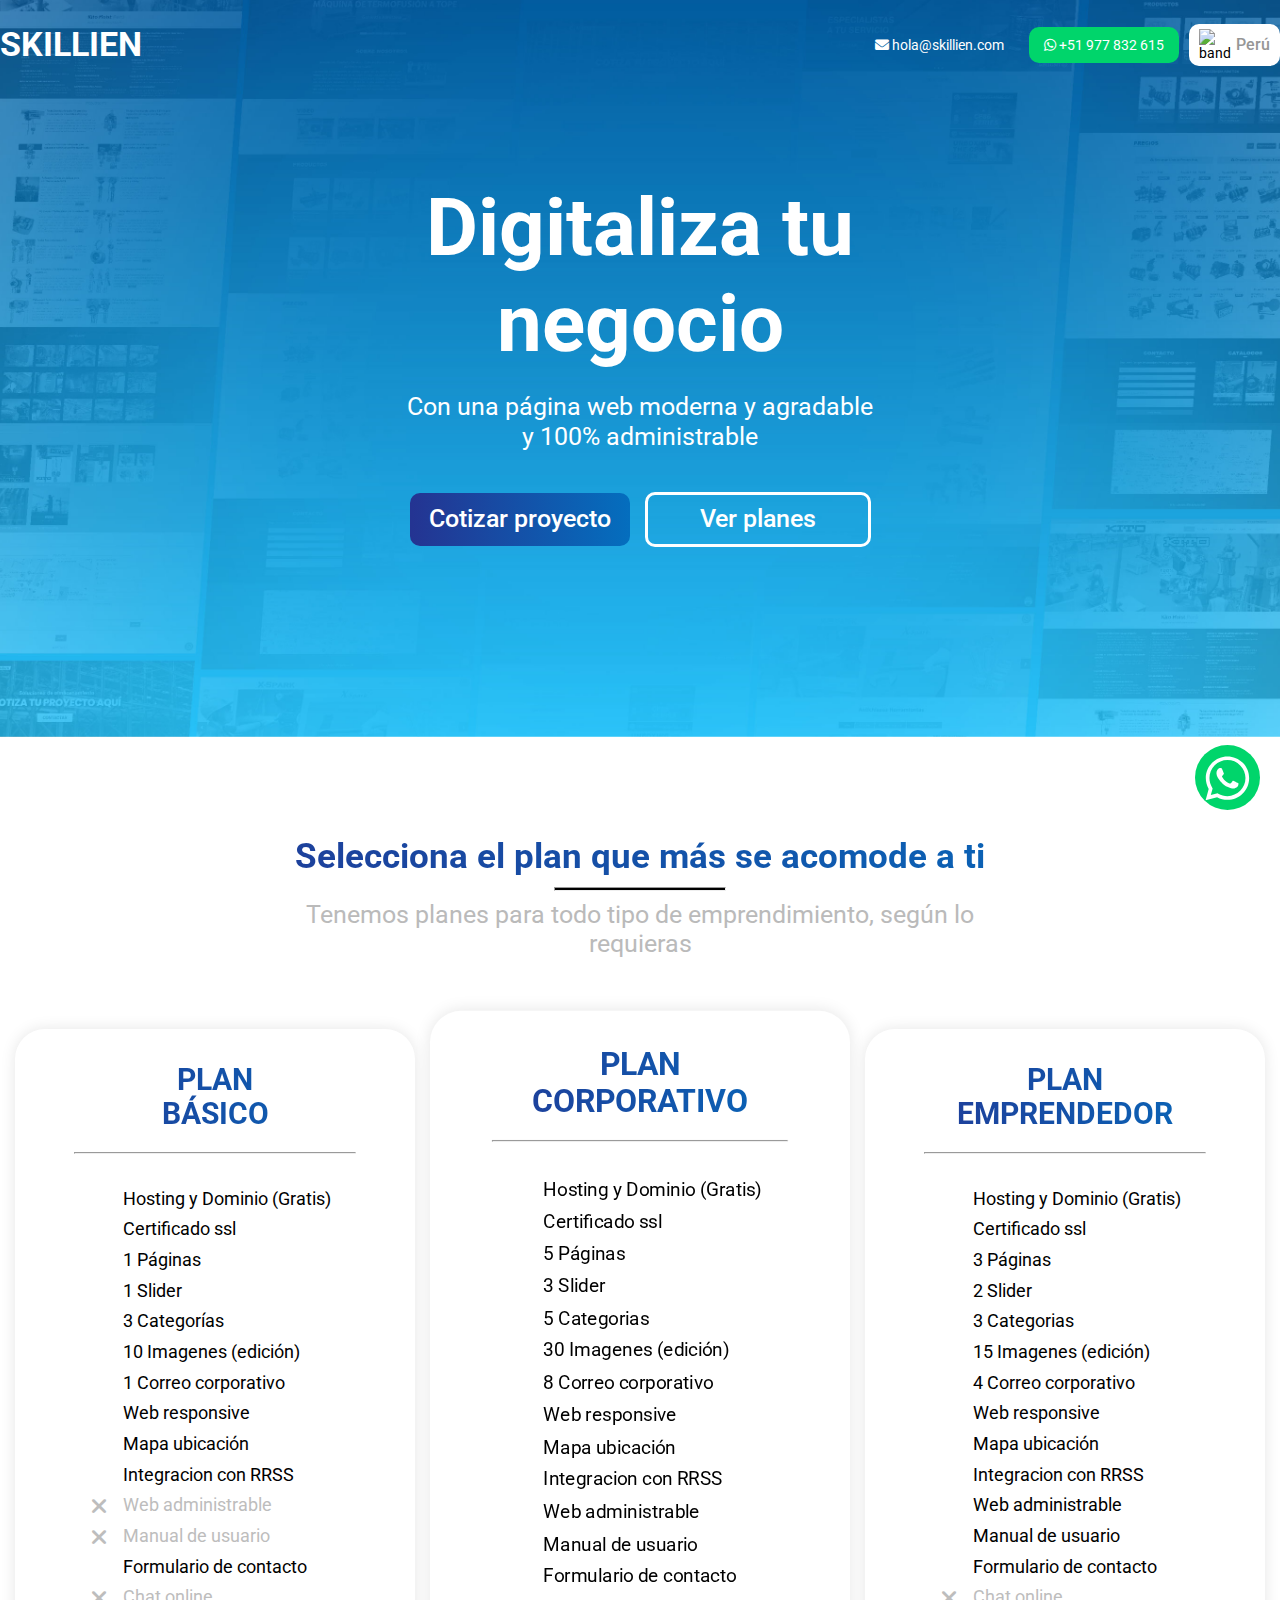
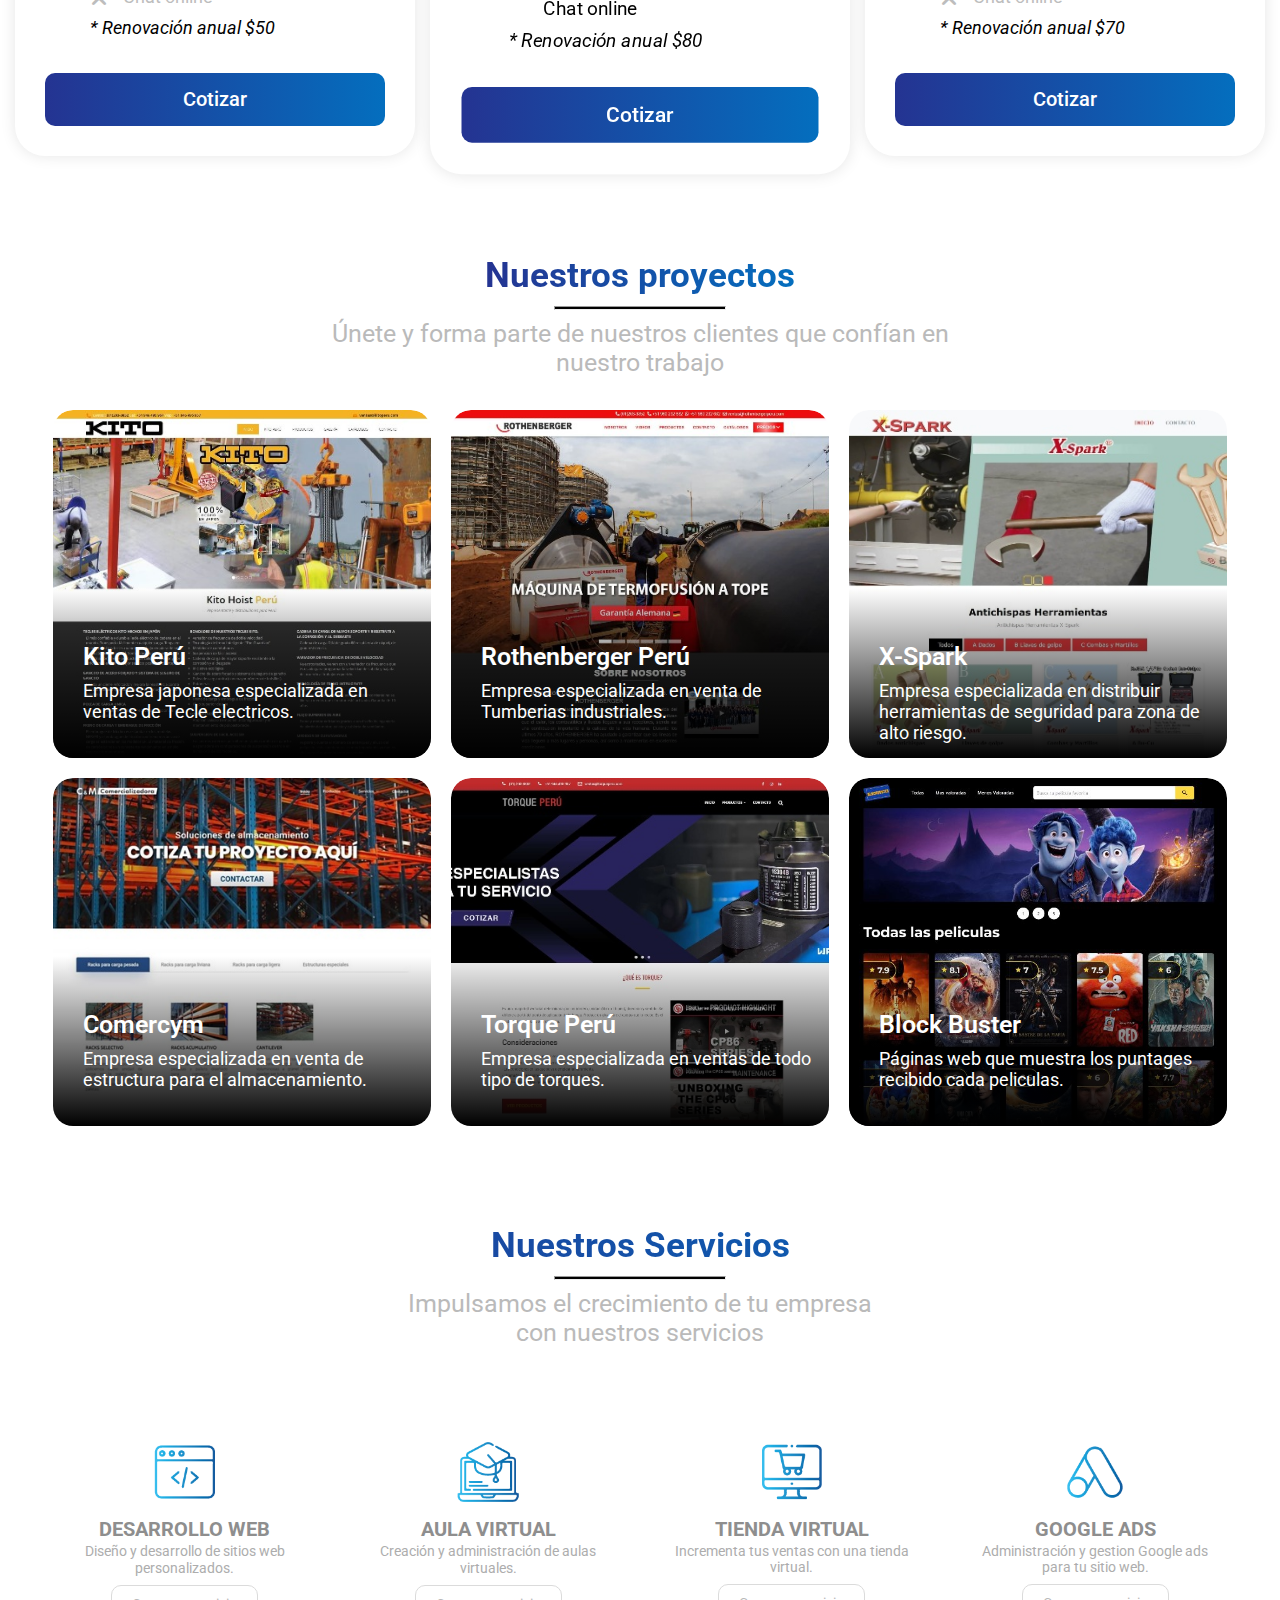
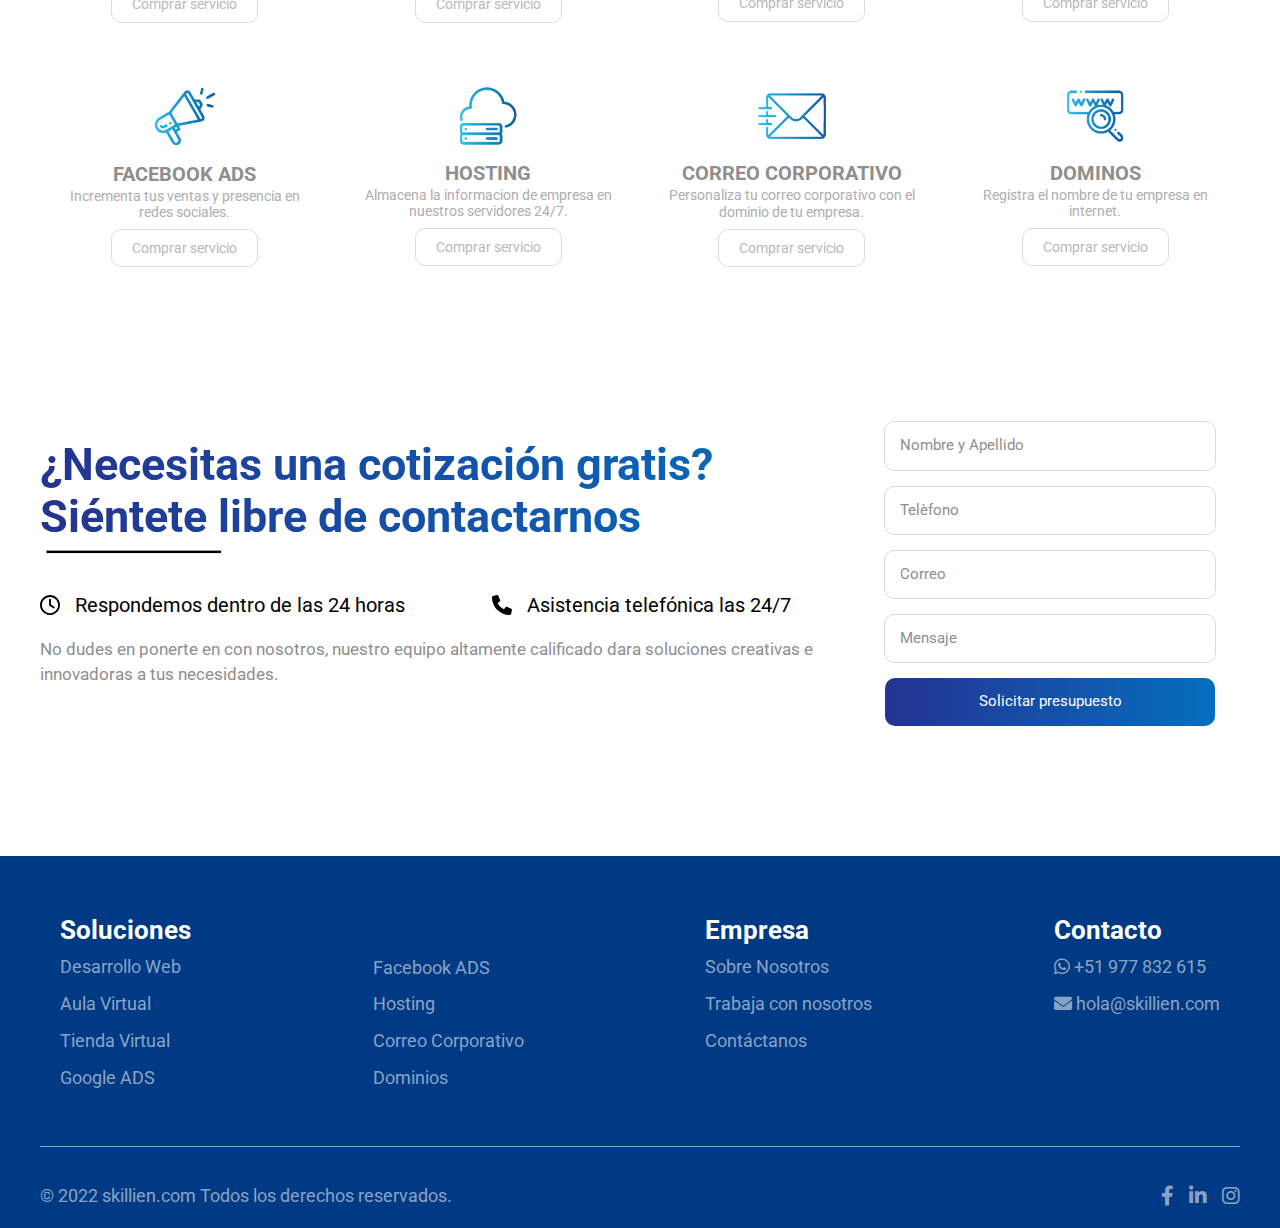
==== index.html @ 5b3ea462 "update-november" ====
<!DOCTYPE html>
<html lang="es">
  <head>
    <meta charset="UTF-8" />
    <meta http-equiv="X-UA-Compatible" content="IE=edge" />
    <meta name="viewport" content="width=device-width, initial-scale=1.0" />
    <title>Skillien Agencia Digital</title>
    <!-- Seo -->
    <meta
      name="description"
      content="Empresa de desarrollo de software a la vanguardia de las últimas tecnologías, especialistas en sitios web, aplicaciones web, diseño, soporte y mantenimiento web."
    />
    <meta name="ROBOTS" content="ALL" />

    <meta name="author" content="Skillien, Antony Ureta, Bryan Vera" />
    <meta
      name="keywords"
      content="Páginass web, sitio web, web, coding, programacion web, website, aplicación web lima, agencia de programación, Páginass web profesionales, Páginas web wordpress, diseño web wordpress"
    />
    <!-- google-site-verification -->
    <meta
      name="google-site-verification"
      content="PJc80O99VQXhH0MBfmF6YdLE1ezqSypo6RJXXUtgEUs"
    />
    <!-- Google Tag Manager -->
    <script>
      (function (w, d, s, l, i) {
        w[l] = w[l] || [];
        w[l].push({
          "gtm.start": new Date().getTime(),
          event: "gtm.js",
        });
        var f = d.getElementsByTagName(s)[0],
          j = d.createElement(s),
          dl = l != "dataLayer" ? "&l=" + l : "";
        j.async = true;
        j.src = "https://www.googletagmanager.com/gtm.js?id=" + i + dl;
        f.parentNode.insertBefore(j, f);
      })(window, document, "script", "dataLayer", "GTM-MSF2D5K");
    </script>
    <!-- End Google Tag Manager -->
    <link rel="stylesheet" href="css/reset.css" />
    <link rel="preconnect" href="https://fonts.googleapis.com" />
    <link rel="preconnect" href="https://fonts.gstatic.com" crossorigin />
    <link
      href="https://fonts.googleapis.com/css2?family=Quicksand:wght@300;500;700&family=Roboto:wght@400;500;700;900&display=swap"
      rel="stylesheet"
    />
    <link rel="stylesheet" href="css/index.css" />
    <link rel="stylesheet" href="css/responsive.css" />
    <link rel="stylesheet" href="css/whatsapp.css" />
    <link rel="stylesheet" href="css/barra.css" />
    <!-- <link rel="stylesheet" href="css/splide.min.css" /> -->
    <link
      rel="stylesheet"
      href="https://cdnjs.cloudflare.com/ajax/libs/font-awesome/6.0.0/css/all.min.css"
      integrity="sha512-9usAa10IRO0HhonpyAIVpjrylPvoDwiPUiKdWk5t3PyolY1cOd4DSE0Ga+ri4AuTroPR5aQvXU9xC6qOPnzFeg=="
      crossorigin="anonymous"
      referrerpolicy="no-referrer"
    />
    <link
      rel="shortcut icon"
      href="./img/icons/favicon_sk.png"
      type="image/x-icon"
    />
  </head>
  <body>
    <!-- Google Tag Manager (noscript) -->
    <noscript
      ><iframe
        src="https://www.googletagmanager.com/ns.html?id=GTM-MSF2D5K"
        height="0"
        width="0"
        style="display: none; visibility: hidden"
      ></iframe
    ></noscript>
    <!-- End Google Tag Manager (noscript) -->
    <!-- btn-whatsapp -->
    <a
      href="https://api.whatsapp.com/send?phone=51977832615&text=Hola%2C%20vengo%20de%20la%20skillien.com%2C%20me%20gustar%C3%ADa%20tener%20mayor%20informaci%C3%B3n%20sobre..."
      class="whatsapp"
      target="_blank"
    >
      <svg
        height="35pt"
        viewBox="-23 -21 682 682.66669"
        width="35pt"
        fill="#fff"
        xmlns="http://www.w3.org/2000/svg"
      >
        <path
          d="m544.386719 93.007812c-59.875-59.945312-139.503907-92.9726558-224.335938-93.007812-174.804687 0-317.070312 142.261719-317.140625 317.113281-.023437 55.894531 14.578125 110.457031 42.332032 158.550781l-44.992188 164.335938 168.121094-44.101562c46.324218 25.269531 98.476562 38.585937 151.550781 38.601562h.132813c174.785156 0 317.066406-142.273438 317.132812-317.132812.035156-84.742188-32.921875-164.417969-92.800781-224.359376zm-224.335938 487.933594h-.109375c-47.296875-.019531-93.683594-12.730468-134.160156-36.742187l-9.621094-5.714844-99.765625 26.171875 26.628907-97.269531-6.269532-9.972657c-26.386718-41.96875-40.320312-90.476562-40.296875-140.28125.054688-145.332031 118.304688-263.570312 263.699219-263.570312 70.40625.023438 136.589844 27.476562 186.355469 77.300781s77.15625 116.050781 77.132812 186.484375c-.0625 145.34375-118.304687 263.59375-263.59375 263.59375zm144.585938-197.417968c-7.921875-3.96875-46.882813-23.132813-54.148438-25.78125-7.257812-2.644532-12.546875-3.960938-17.824219 3.96875-5.285156 7.929687-20.46875 25.78125-25.09375 31.066406-4.625 5.289062-9.242187 5.953125-17.167968 1.984375-7.925782-3.964844-33.457032-12.335938-63.726563-39.332031-23.554687-21.011719-39.457031-46.960938-44.082031-54.890626-4.617188-7.9375-.039062-11.8125 3.476562-16.171874 8.578126-10.652344 17.167969-21.820313 19.808594-27.105469 2.644532-5.289063 1.320313-9.917969-.664062-13.882813-1.976563-3.964844-17.824219-42.96875-24.425782-58.839844-6.4375-15.445312-12.964843-13.359374-17.832031-13.601562-4.617187-.230469-9.902343-.277344-15.1875-.277344-5.28125 0-13.867187 1.980469-21.132812 9.917969-7.261719 7.933594-27.730469 27.101563-27.730469 66.105469s28.394531 76.683594 32.355469 81.972656c3.960937 5.289062 55.878906 85.328125 135.367187 119.648438 18.90625 8.171874 33.664063 13.042968 45.175782 16.695312 18.984374 6.03125 36.253906 5.179688 49.910156 3.140625 15.226562-2.277344 46.878906-19.171875 53.488281-37.679687 6.601563-18.511719 6.601563-34.375 4.617187-37.683594-1.976562-3.304688-7.261718-5.285156-15.183593-9.253906zm0 0"
          fill-rule="evenodd"
        />
      </svg>
    </a>
    <div class="notificacion none slide-right">
      <i class="fa-solid fa-circle-check"></i>
      <div class="notificacion-text">
        <h3>Mensaje enviado!</h3>
        <p>Gracias por contactarnos.</p>
      </div>
    </div>
    <!-- 		
		<button class="comentario">
			<svg
				width="38"
				height="38"
				viewBox="0 0 38 38"
				fill="none"
				xmlns="http://www.w3.org/2000/svg"
			>
				<path
					d="M35.9999 18.0556C36.0064 20.5487 35.424 23.008 34.2999 25.2334C32.9672 27.9 30.9184 30.1429 28.3829 31.7109C25.8475 33.2788 22.9255 34.11 19.9444 34.1111C17.4513 34.1176 14.992 33.5351 12.7666 32.4111L2 36L5.58888 25.2334C4.46487 23.008 3.88239 20.5487 3.88889 18.0556C3.89004 15.0745 4.72115 12.1525 6.28913 9.61708C7.85711 7.08163 10.1 5.03279 12.7666 3.70005C14.992 2.57603 17.4513 1.99355 19.9444 2.00005H20.8889C24.826 2.21726 28.5446 3.87904 31.3328 6.66722C34.121 9.4554 35.7827 13.174 35.9999 17.1111V18.0556Z"
					stroke="white"
					stroke-width="3"
					stroke-linecap="round"
					stroke-linejoin="round"
				/>
			</svg>
		</button> -->
    <!-- <div class="barra-lateral">
			<svg width="41" height="31" viewBox="0 0 41 31" fill="none" xmlns="http://www.w3.org/2000/svg">
				<rect width="41" height="5.49" rx="2.745" fill="white"/>
				<rect y="12.7545" width="41" height="5.49" rx="2.745" fill="white"/>
				<rect y="25.509" width="41" height="5.49" rx="2.745" fill="white"/>
				</svg>				
		</div> -->
    <main>
      <div class="container-probando">
        <img
          src="./img/skillien_slide.jpg"
          class="logo_skillien"
          alt="slider de skillien"
        />
        <header>
          <div class="container-header">
            <a href="index.html">
              <h1 class="title-header" style="font-weight: bold">SKILLIEN</h1>
            </a>
            <div class="container-url">
              <ul class="container-url-links">
                <li class="link_mail">
                  <a href="mailto:Hola@skillien.com"
                    ><i class="fa-solid fa-envelope"></i> hola@skillien.com</a
                  >
                </li>
                <li class="container-btn-whatapp">
                  <a
                    class="btn-whatsapp"
                    href="https://api.whatsapp.com/send?phone=51977832615&text=Hola%2C%20vengo%20de%20la%20skillien.com%2C%20me%20gustar%C3%ADa%20tener%20mayor%20informaci%C3%B3n%20sobre..."
                    ><i class="fa-brands fa-whatsapp"></i> +51 977 832 615</a
                  >
                </li>
                <li class="container-bandera">
                  <img
                    src="https://flagcdn.com/pe.svg"
                    width="32px"
                    alt="bandera"
                  />
                  <p>Perú</p>
                </li>
              </ul>
            </div>
          </div>
          <!-- <div class="container-promo">
						<div class="container-promo__container">
							<p>Adquiere tu sitio web desde</p>
							<span class="precio-promo">S/499</span>
							<div class="container-promo__container-descuento">
								<p>Antes</p>
								<p class="precio-tachado">S/750</p>
							</div>
						</div>
						<div class="container-promo__container-cronometro">
							<span id="basicUsage">00:00:00</span>
						</div>
						<div class="container-promo__container-btn">
							<p>solo por tiempo limitado</p>
							<a
								target="_blank"
								href="https://api.whatsapp.com/send?phone=51977832615&amp;text=Hola, me gustaria la oferta especial de skillien"
								>Comprar</a
							>
						</div>
					</div> -->
        </header>
        <section class="banner">
          <article class="texto-banner">
            <h3>Digitaliza tu negocio</h3>
            <span
              >Con una página web moderna y agradable <br />y 100%
              administrable</span
            >
            <div class="group-btn-banner">
              <a class="btn-contactanos btn-banner-second" href="#form"
                >Cotizar proyecto
              </a>
              <a class="btn-contactanos btn-banner-first" href="#price"
                >Ver planes</a
              >
            </div>
          </article>
        </section>
      </div>
      <section class="section-expertos" id="price">
        <h2 class="text-expertos">
          Selecciona el plan que más se acomode a ti
        </h2>
        <hr class="text-expert-hr" />
        <p class="text-expert-p">
          Tenemos planes para todo tipo de emprendimiento, según lo
          <br />requieras
        </p>
        <div class="container-cards">
          <div class="card-precio">
            <div class="card-precio__container">
              <h3 class="card-precio__container-title">Plan <br> Básico</h3>
              <!-- <div class="card-precio__container-money">
								<p>
									499 <span>S/</span>
									<span class="card-precio__container-igv">+ IGV</span>
								</p>
							</div>
							<p class="card-precio__container-money-price-after">
								Precio normal <del>S/. 700</del>
							</p> -->
              <hr />
            </div>
            <div class="card-precio__container-list">
              <div class="card-precio__container-list__item card-first-margin">
                <img src="./img/check.svg" alt="" />
                <p>Hosting y Dominio (Gratis)</p>
              </div>
              <div class="card-precio__container-list__item">
                <img src="./img/check.svg" alt="" />
                <p>Certificado ssl</p>
              </div>
              <div class="card-precio__container-list__item">
                <img src="./img/check.svg" alt="" />
                <p>1 Páginas</p>
              </div>
              <div class="card-precio__container-list__item">
                <img src="./img/check.svg" alt="" />
                <p>1 Slider</p>
              </div>
              <div class="card-precio__container-list__item">
                <img src="./img/check.svg" alt="" />
                <p>3 Categorías</p>
              </div>
              <div class="card-precio__container-list__item">
                <img src="./img/check.svg" alt="" />
                <p>10 Imagenes (edición)</p>
              </div>
              <div class="card-precio__container-list__item">
                <img src="./img/check.svg" alt="" />
                <p>1 Correo corporativo</p>
              </div>
              <div class="card-precio__container-list__item">
                <img src="./img/check.svg" alt="" />
                <p>Web responsive</p>
              </div>
              <div class="card-precio__container-list__item">
                <img src="./img/check.svg" alt="" />
                <p>Mapa ubicación</p>
              </div>
              <div class="card-precio__container-list__item">
                <img src="./img/check.svg" alt="" />
                <p>Integracion con RRSS</p>
              </div>
              <div class="card-precio__container-list__item">
                <i class="fa-solid fa-xmark fa-lg close-x"></i>
                <p class="x-p">Web administrable</p>
              </div>
              <div class="card-precio__container-list__item">
                <i class="fa-solid fa-xmark fa-lg close-x"></i>
                <p class="x-p">Manual de usuario</p>
              </div>
              <div class="card-precio__container-list__item">
                <img src="./img/check.svg" alt="" />
                <p>Formulario de contacto</p>
              </div>
              <div class="card-precio__container-list__item">
                <i class="fa-solid fa-xmark fa-lg close-x"></i>
                <p class="x-p">Chat online</p>
              </div>
              <span class="card-precio__container-list__item"
                ><i>* Renovación anual $50</i></span
              >
              <a
                href="https://api.whatsapp.com/send?phone=51977832615&text=Hola,%20vengo%20de%20skillien.%20Me%20gustar%C3%ADa%20tener%20mas%20informaci%C3%B3n%20del%20Plan%20Basico."
                target="_blank"
                class="btn-comprar-card"
                >Cotizar</a
              >
            </div>
          </div>
          <div class="card-precio card-precio-medio">
            <div class="card-precio__container">
              <h3 class="card-precio__container-title">Plan <br> Corporativo</h3>
              <!-- <div class="card-precio__container-money">
								<p>
									1000 <span>S/</span>
									<span class="card-precio__container-igv-corp">+ IGV</span>
								</p>
							</div>
							<p class="card-precio__container-money-price-after">
								Precio normal <del>S/. 1500</del>
							</p> -->
              <hr />
            </div>
            <div class="card-precio__container-list">
              <div class="card-precio__container-list__item card-first-margin">
                <img src="./img/check.svg" alt="" />
                <p>Hosting y Dominio (Gratis)</p>
              </div>
              <div class="card-precio__container-list__item">
                <img src="./img/check.svg" alt="" />
                <p>Certificado ssl</p>
              </div>
              <div class="card-precio__container-list__item">
                <img src="./img/check.svg" alt="" />
                <p>5 Páginas</p>
              </div>
              <div class="card-precio__container-list__item">
                <img src="./img/check.svg" alt="" />
                <p>3 Slider</p>
              </div>
              <div class="card-precio__container-list__item">
                <img src="./img/check.svg" alt="" />
                <p>5 Categorias</p>
              </div>
              <div class="card-precio__container-list__item">
                <img src="./img/check.svg" alt="" />
                <p>30 Imagenes (edición)</p>
              </div>
              <div class="card-precio__container-list__item">
                <img src="./img/check.svg" alt="" />
                <p>8 Correo corporativo</p>
              </div>
              <div class="card-precio__container-list__item">
                <img src="./img/check.svg" alt="" />
                <p>Web responsive</p>
              </div>
              <div class="card-precio__container-list__item">
                <img src="./img/check.svg" alt="" />
                <p>Mapa ubicación</p>
              </div>
              <div class="card-precio__container-list__item">
                <img src="./img/check.svg" alt="" />
                <p>Integracion con RRSS</p>
              </div>
              <div class="card-precio__container-list__item">
                <img src="./img/check.svg" alt="" />
                <p>Web administrable</p>
              </div>
              <div class="card-precio__container-list__item">
                <img src="./img/check.svg" alt="" />
                <p>Manual de usuario</p>
              </div>
              <div class="card-precio__container-list__item">
                <img src="./img/check.svg" alt="" />
                <p>Formulario de contacto</p>
              </div>
              <div class="card-precio__container-list__item">
                <img src="./img/check.svg" alt="" />
                <p>Chat online</p>
              </div>
              <span class="card-precio__container-list__item"
                ><i>* Renovación anual $80</i></span
              >
              <a
                href="https://api.whatsapp.com/send?phone=51977832615&text=Hola,%20vengo%20de%20skillien.%20Me%20gustar%C3%ADa%20tener%20mas%20informaci%C3%B3n%20del%20Plan%20Corporativo."
                target="_blank"
                class="btn-comprar-card"
                >Cotizar</a
              >
            </div>
          </div>
          <div class="card-precio">
            <div class="card-precio__container">
              <h3 class="card-precio__container-title">Plan <br> Emprendedor</h3>
              <!-- <div class="card-precio__container-money">
								<p>
									799 <span>S/</span>
									<span class="card-precio__container-igv">+ IGV</span>
								</p>
							</div>
							<p class="card-precio__container-money-price-after">
								Precio normal <del>S/. 1200</del>
							</p> -->
              <hr />
            </div>
            <div class="card-precio__container-list">
              <div class="card-precio__container-list__item card-first-margin">
                <img src="./img/check.svg" alt="" />
                <p>Hosting y Dominio (Gratis)</p>
              </div>
              <div class="card-precio__container-list__item">
                <img src="./img/check.svg" alt="icon de check" />
                <p>Certificado ssl</p>
              </div>
              <div class="card-precio__container-list__item">
                <img src="./img/check.svg" alt="icon de check" />
                <p>3 Páginas</p>
              </div>
              <div class="card-precio__container-list__item">
                <img src="./img/check.svg" alt="icon de check" />
                <p>2 Slider</p>
              </div>
              <div class="card-precio__container-list__item">
                <img src="./img/check.svg" alt="icon de check" />
                <p>3 Categorias</p>
              </div>
              <div class="card-precio__container-list__item">
                <img src="./img/check.svg" alt="icon de check" />
                <p>15 Imagenes (edición)</p>
              </div>
              <div class="card-precio__container-list__item">
                <img src="./img/check.svg" alt="icon de check" />
                <p>4 Correo corporativo</p>
              </div>
              <div class="card-precio__container-list__item">
                <img src="./img/check.svg" alt="icon de check" />
                <p>Web responsive</p>
              </div>
              <div class="card-precio__container-list__item">
                <img src="./img/check.svg" alt="icon de check" />
                <p>Mapa ubicación</p>
              </div>
              <div class="card-precio__container-list__item">
                <img src="./img/check.svg" alt="icon de check" />
                <p>Integracion con RRSS</p>
              </div>
              <div class="card-precio__container-list__item">
                <img src="./img/check.svg" alt="icon de check" />
                <p>Web administrable</p>
              </div>
              <div class="card-precio__container-list__item">
                <img src="./img/check.svg" alt="icon de check" />
                <p>Manual de usuario</p>
              </div>
              <div class="card-precio__container-list__item">
                <img src="./img/check.svg" alt="icon de check" />
                <p>Formulario de contacto</p>
              </div>
              <div class="card-precio__container-list__item">
                <i class="fa-solid fa-xmark fa-lg close-x"></i>
                <p class="x-p">Chat online</p>
              </div>
              <span class="card-precio__container-list__item"
                ><i>* Renovación anual $70</i></span
              >
              <a
                href="https://api.whatsapp.com/send?phone=51977832615&text=Hola,%20vengo%20de%20skillien.%20Me%20gustar%C3%ADa%20tener%20mas%20informaci%C3%B3n%20del%20Plan%20Emprendedor."
                target="_blank"
                class="btn-comprar-card"
                >Cotizar</a
              >
            </div>
          </div>
        </div>
      </section>
      <section class="section-portafolio">
        <h2 class="text-expertos">Nuestros proyectos</h2>
        <hr class="text-expert-hr" />
        <p class="text-expert-p">
          Únete y forma parte de nuestros clientes que confían en<br />
          nuestro trabajo
        </p>
        <div class="container-portafolio-img">
          <a
            href="https://kitoperu.com/"
            target="_blank"
            class="portafolio-img"
          >
            <div class="portfolio-gradient"></div>
            <img
              class="img-portafolio"
              loading="lazy"
              src="./img/KITOPERU.jpg"
              alt=""
            />
            <article class="article-portafolio">
              <h3>Kito Perú</h3>
              <p>
                Empresa japonesa especializada en ventas de Tecle electricos.
              </p>
            </article>
          </a>
          <a
            href="https://rothenbergerperu.com/"
            target="_blank"
            class="portafolio-img"
          >
            <div class="portfolio-gradient"></div>
            <img
              class="img-portafolio"
              loading="lazy"
              src="./img/ROTHENBERGERPERU.jpg"
              alt=""
            />
            <article class="article-portafolio">
              <h3>Rothenberger Perú</h3>
              <p>Empresa especializada en venta de Tumberias industriales.</p>
            </article>
          </a>
          <a
            href="https://antichispaherramientas.com/"
            target="_blank"
            class="portafolio-img"
          >
            <div class="portfolio-gradient"></div>
            <img
              class="img-portafolio"
              loading="lazy"
              src="./img/X-SPARK.jpg"
              alt=""
            />
            <article class="article-portafolio">
              <h3>X-Spark</h3>
              <p>
                Empresa especializada en distribuir herramientas de seguridad
                para zona de alto riesgo.
              </p>
            </article>
          </a>
          <a
            href="https://comercym.com/"
            target="_blank"
            class="portafolio-img"
          >
            <div class="portfolio-gradient"></div>
            <img
              class="img-portafolio"
              loading="lazy"
              src="./img/COMERCYM.jpg"
              alt=""
            />
            <article class="article-portafolio">
              <h3>Comercym</h3>
              <p>
                Empresa especializada en venta de estructura para el
                almacenamiento.
              </p>
            </article>
          </a>
          <a
            href="https://torqueperu.com/"
            target="_blank"
            class="portafolio-img"
          >
            <div class="portfolio-gradient"></div>
            <img
              class="img-portafolio"
              loading="lazy"
              src="./img/TORQUEPERU.jpg"
              alt=""
            />
            <article class="article-portafolio">
              <h3>Torque Perú</h3>
              <p>Empresa especializada en ventas de todo tipo de torques.</p>
            </article>
          </a>
          <a
            href="https://blockbuster-two.vercel.app/"
            target="_blank"
            class="portafolio-img"
          >
            <div class="portfolio-gradient"></div>
            <img
              class="img-portafolio"
              loading="lazy"
              src="./img/blockbuster.jpg"
              alt=""
            />
            <article class="article-portafolio">
              <h3>Block Buster</h3>
              <p>
                Páginas web que muestra los puntages recibido cada peliculas.
              </p>
            </article>
          </a>
        </div>
      </section>
      <!-- Seccion Teams -->
      <!-- <section class="section-teams">
				<article>
					<h3 class="text-expertos">Nuestros Equipo</h3>
					<hr class="text-expert-hr" />
					<p class="text-expert-p">
						Profesionales calificados con una amplia experiencia <br />
						listos a para brindar la mejor solución a tu empresa
					</p>
				</article>
				<div class="container-portafolio-img">
					<div class="container-card-teams">
						<img
							class="container-card-teams__img"
							src="./img/antony.jpg"
							alt="foto de antony"
						/>
						<div class="container-card-teams__gruop">
							<h4 class="card-title">Antony ureta</h4>
							<p class="card-text">Frontend developer</p>
							<div class="container-group-link">
								<a
									target="_blank"
									class="card-link"
									href="https://www.linkedin.com/in/antony-ureta/"
								>
									<img src="./img/icons/linkdin.svg" alt="link de linkedin" />
								</a>
								<a
									target="_blank"
									class="card-link"
									href="https://github.com/AntonyUre"
								>
									<img src="./img/icons/github.svg" alt="link de github" />
								</a>
							</div>
						</div>
					</div>
					<div class="container-card-teams">
						<img
							class="container-card-teams__img grey"
							src="./img/bryan.png"
							alt="foto de bryan vera"
						/>
						<div class="container-card-teams__gruop">
							<h4 class="card-title">Bryan Vera</h4>
							<p class="card-text">Full stack developer</p>
							<div class="container-group-link">
								<a
									target="_blank"
									class="card-link"
									href="https://www.linkedin.com/in/bryanvera/"
								>
									<img src="./img/icons/linkdin.svg" alt="link de linkedin" />
								</a>
								<a
									target="_blank"
									class="card-link"
									href="https://github.com/sefhirothxd"
								>
									<img src="./img/icons/github.svg" alt="link de github" />
								</a>
							</div>
						</div>
					</div>
					<div class="container-card-teams">
						<img
							class="container-card-teams__img"
							src="./img/steff.jpg"
							alt="foto de steff"
						/>
						<div class="container-card-teams__gruop">
							<h4 class="card-title">Estefanya Inga</h4>
							<p class="card-text">Community Manager</p>
							<div class="container-group-link">
								<a
									target="_blank"
									class="card-link"
									href="https://www.linkedin.com/in/estefanya-inga-mori-55686413a/"
								>
									<img src="./img/icons/linkdin.svg" alt="link de linkedin" />
								</a>
								<a
									target="_blank"
									class="card-link"
									href="https://www.instagram.com/estefanyainga/"
								>
									<img src="./img/instagram.svg" alt="link de github" />
								</a>
							</div>
						</div>
					</div>
					<div class="container-card-teams">
						<img
							class="container-card-teams__img"
							src="./img/raul.jpg"
							alt="foto de raul gonzales"
						/>
						<div class="container-card-teams__gruop">
							<h4 class="card-title">Raul Gonzales</h4>
							<p class="card-text">UX/UI Designer</p>
							<div class="container-group-link">
								<a
									target="_blank"
									class="card-link"
									href="https://www.instagram.com/_cesargonzales_/"
								>
									<img src="./img/instagram.svg" alt="link de github" />
								</a>
							</div>
						</div>
					</div>
				</div>
			</section> -->
      <!-- fin de seccion Teams -->
      <!-- Seccion servicios -->
      <section class="section-servicios">
        <div class="section-servicos__container">
          <h2 class="text-expertos">Nuestros Servicios</h2>
          <hr class="text-expert-hr" />
          <p class="text-expert-p">
            Impulsamos el crecimiento de tu empresa <br />
            con nuestros servicios
          </p>
          <div class="section-servicos__container__items">
            <div class="servicios-items">
              <img src="/img/icons/dev.png" alt="" />
              <h3 class="servicios-items__title">Desarrollo web</h3>
              <p class="servicios-items__text">
                Diseño y desarrollo de sitios web personalizados.
              </p>
              <a
                href="https://api.whatsapp.com/send?phone=51977832615&text=Hola%2C%20vengo%20de%20la%20skillien.com%2C%20me%20gustar%C3%ADa%20comprar%20el%20servicio%20de%20*DESARROLLO*%20*WEB*"
                target="_blank"
                >Comprar servicio</a
              >
            </div>
            <div class="servicios-items">
              <img src="/img/icons/aulavir.png" alt="" />
              <h3 class="servicios-items__title">Aula virtual</h3>
              <p class="servicios-items__text">
                Creación y administración de aulas virtuales.
              </p>
              <a
                href="https://api.whatsapp.com/send?phone=51977832615&text=Hola%2C%20vengo%20de%20la%20skillien.com%2C%20me%20gustar%C3%ADa%20comprar%20el%20servicio%20de%20*AULAS*%20*VIRTUALES*"
                >Comprar servicio</a
              >
            </div>
            <div class="servicios-items">
              <img src="/img/icons/ecommerce.png" alt="" />
              <h3 class="servicios-items__title">Tienda virtual</h3>
              <p class="servicios-items__text">
                Incrementa tus ventas con una tienda virtual.
              </p>
              <a
                href="https://api.whatsapp.com/send?phone=51977832615&text=Hola%2C%20vengo%20de%20la%20skillien.com%2C%20me%20gustar%C3%ADa%20comprar%20el%20servicio%20de%20*TIENDAS*%20*VIRTUALES*"
                >Comprar servicio</a
              >
            </div>
            <div class="servicios-items">
              <img src="/img/icons//adsgoogle.png" alt="" />
              <h3 class="servicios-items__title">Google ads</h3>
              <p class="servicios-items__text">
                Administración y gestion Google ads para tu sitio web.
              </p>
              <a
                href="https://api.whatsapp.com/send?phone=51977832615&text=Hola%2C%20vengo%20de%20la%20skillien.com%2C%20me%20gustar%C3%ADa%20comprar%20el%20servicio%20de%20*GOOGLE*%20*ADS*"
                >Comprar servicio</a
              >
            </div>
            <div class="servicios-items">
              <img src="/img/icons/fbads.png" alt="" />
              <h3 class="servicios-items__title">Facebook ads</h3>
              <p class="servicios-items__text">
                Incrementa tus ventas y presencia en redes sociales.
              </p>
              <a
                href="https://api.whatsapp.com/send?phone=51977832615&text=Hola%2C%20vengo%20de%20la%20skillien.com%2C%20me%20gustar%C3%ADa%20comprar%20el%20servicio%20de%20*FACEBOOK*%20*ADS*"
                >Comprar servicio</a
              >
            </div>
            <div class="servicios-items">
              <img src="/img/icons/hosting.png" alt="" />
              <h3 class="servicios-items__title">hosting</h3>
              <p class="servicios-items__text">
                Almacena la informacion de empresa en nuestros servidores 24/7.
              </p>
              <a
                href="https://api.whatsapp.com/send?phone=51977832615&text=Hola%2C%20vengo%20de%20la%20skillien.com%2C%20me%20gustar%C3%ADa%20comprar%20el%20servicio%20de%20*HOSTING*"
                >Comprar servicio</a
              >
            </div>
            <div class="servicios-items">
              <img src="/img/icons/mail.png" alt="" />
              <h3 class="servicios-items__title">Correo corporativo</h3>
              <p class="servicios-items__text">
                Personaliza tu correo corporativo con el dominio de tu empresa.
              </p>
              <a
                href="https://api.whatsapp.com/send?phone=51977832615&text=Hola%2C%20vengo%20de%20la%20skillien.com%2C%20me%20gustar%C3%ADa%20comprar%20el%20servicio%20de%20*CORREO*%20*CORPORATIVO*"
                >Comprar servicio</a
              >
            </div>
            <div class="servicios-items">
              <img src="/img/icons/dominios.png" alt="" />
              <h3 class="servicios-items__title">Dominos</h3>
              <p class="servicios-items__text">
                Registra el nombre de tu empresa en internet.
              </p>
              <a
                href="https://api.whatsapp.com/send?phone=51977832615&text=Hola%2C%20vengo%20de%20la%20skillien.com%2C%20me%20gustar%C3%ADa%20comprar%20el%20servicio%20de%20*DOMINIOS*"
                >Comprar servicio</a
              >
            </div>
          </div>
        </div>
      </section>
      <!-- Seccion contactanos -->
      <section class="section-contacto">
        <div class="section-contacto__container-texto">
          <!-- <span class="section-contacto__span-text">Solicita presupuesto</span> -->
          <h3 class="section-contacto__title">
            ¿Necesitas una cotización gratis?<br />Siéntete libre de
            contactarnos
          </h3>
          <hr class="section-contacto__hr" />
          <div class="container-contactanos_text">
            <div class="container-contactanos_text-subtitle">
              <figure class="">
                <img
                  class="section-contacto__svg"
                  src="./img/icon-clock.svg"
                  alt="icon phone"
                />
                <p>Respondemos dentro de las 24 horas</p>
              </figure>
              <figure class="">
                <img
                  class="section-contacto__svg"
                  src="./img/phone.svg"
                  alt="icon phone"
                />
                <p>Asistencia telefónica las 24/7</p>
              </figure>
            </div>
            <p class="container-contactanos_text-p">
              No dudes en ponerte en con nosotros, nuestro equipo altamente
              calificado dara soluciones creativas e innovadoras a tus
              necesidades.
            </p>
            <!-- <div class="container-contactanos_telefono">
              <img
                class="section-contacto__svg section-contacto__svg-color"
                src="./img/phone-2.svg"
                alt=""
              />
              <div class="container-contactanos__telefono-texto">
                <h4>Llamar para consultar cualquier duda</h4>
                <a href="tel:+51977832615">+51 977832615</a>
              </div>
            </div> -->
          </div>
        </div>
        <div id="form" class="container-formulario">
          <form class="formulario">
            <!-- <h2 class="form-title">Contáctanos</h2> -->
            <input
              class="form-input"
              type="text"
              placeholder="Nombre y Apellido"
              id="nombres"
              name="nombres"
            />
            <input
              class="form-input"
              type="text"
              placeholder="Telèfono"
              id="telefono"
              name="telefono"
            />
            <input
              class="form-input"
              type="text"
              placeholder="Correo"
              id="correo"
              name="correo"
            />
            <input
              class="form-input"
              type="text"
              placeholder="Mensaje"
              id="mensaje"
              name="mensaje"
            />
            <button class="btn-form" type="submit">
              Solicitar presupuesto
            </button>
            <a href="./thanks.html" style="opacity: 0"></a>
          </form>
        </div>
      </section>
      <!-- fin de seccion contactanos -->
    </main>
    <footer class="footer">
      <div class="container-footer">
        <div class="container-footer__colum">
          <h3>Soluciones</h3>
          <ul>
            <li>Desarrollo Web</li>
            <li>Aula Virtual</li>
            <li>Tienda Virtual</li>
            <li>Google ADS</li>
          </ul>
        </div>
        <div class="container-footer__colum">
          <ul class="container-footer__colum-2">
            <li>Facebook ADS</li>
            <li>Hosting</li>
            <li>Correo Corporativo</li>
            <li>Dominios</li>
          </ul>
        </div>
        <div class="container-footer__colum">
          <h3>Empresa</h3>
          <ul>
            <li>Sobre Nosotros</li>
            <li>Trabaja con nosotros</li>
            <li>Contáctanos</li>
          </ul>
        </div>
        <div class="container-footer__colum">
          <h3>Contacto</h3>
          <ul>
            <li>
              <a href="tel:+51977832615"
                ><i class="fa-brands fa-whatsapp"></i> +51 977 832 615</a
              >
            </li>
            <li>
              <a href="mailto:Hola@skillien.com"
                ><i class="fa-solid fa-envelope"></i> hola@skillien.com</a
              >
            </li>
          </ul>
        </div>
      </div>
      <hr
        style="
          height: 1px;
          width: 100%;
          background-color: rgba(255, 255, 255, 0.55);
          border: none;
          max-width: 1200px;
        "
      />
      <div class="container-footer-second">
        <div class="container-footer-social">
          <div class="container-heart">
            <p>
              © 2022 <a href="www.skillien.com">skillien.com </a> Todos los
              derechos reservados.
            </p>
          </div>
          <div>
            <div>
              <a
                href="https://www.facebook.com/Skillien-163951272413413"
                target="_blank"
              >
                <i class="fa-brands fa-facebook-f"></i>
              </a>
              <a href="https://www.linkedin.com/company/skillien/">
                <i class="fab fa-linkedin-in"></i>
              </a>
              <a href="https://www.instagram.com/skillien.pe/" target="_blank">
                <i class="fa-brands fa-instagram"></i>
              </a>
            </div>
          </div>
        </div>
      </div>
    </footer>
    <script type="module" src="js/api.js"></script>
    <script type="module" src="js/cotizador.js"></script>
    <script type="module" src="js/index.js"></script>
    <!-- <script type="module" src="js/timer.js"></script> -->
  </body>
</html>
---- css/index.css ----
* {
  box-sizing: content-box;
  text-decoration: none;
}

html {
  font-size: 62.5%;
}

body {
  background: #fff;
  font-family: 'Roboto', sans-serif;
  font-size: 14px;
  font-weight: normal;
  width: 100%;
  /* max-width: 1440px; */
  margin: 0 auto;
  position: relative;
}

.container-header {
  display: flex;
  justify-content: space-between;
  align-items: center;
  height: 80px;
  width: 100%;
  max-width: 1440px;
  margin: 0 auto;
  padding: 20px 0 10px;
  box-sizing: border-box;
  /* background: darkgray; */
}

.container-promo {
  display: flex;
  justify-content: center;
  align-items: center;
  background: linear-gradient(90deg, rgba(118, 248, 39, 0.95) 0%, rgba(255, 230, 0, 0.95) 99.51%);
  width: 100%;
  height: 43px;
  color: black;
  font-size: 18px;
  font-weight: 500;
  font-family: 'Roboto', sans-serif;
}

.container-promo__container {
  display: flex;
  align-items: center;
  justify-content: space-between;
  margin-right: 1.6rem;

}

.container-promo__container-descuento {
  display: flex;
  flex-direction: column;
  align-items: center;
}

.container-promo__container-descuento .precio-tachado {
  text-decoration-line: line-through;
}

.container-promo__container>p {
  /* margin: 0 auto; */
  margin-right: 2.3rem;
}

.container-promo__container span {
  margin-right: 1rem;
  font-weight: 900;
  font-size: 2.8rem;
}

.container-promo__container-cronometro {
  margin-right: 1.6rem;
  background: white;
  padding: 0.4rem 1rem;
  font-size: 2.4rem;
  font-weight: 500;
}

#basicUsage {
  display: flex;
  justify-content: center;
  align-items: center;
}

.dias-principal {
  display: none
}

.container-promo__container-btn {
  display: flex;
  align-items: center;
}

.container-promo__container-btn>a {
  background: linear-gradient(90.29deg, #243492 0.95%, #046ebe 99.49%);
  color: #fff;
  padding: .5rem 1.5rem;
  font-size: 2.2rem;
  font-weight: 500;
  border-radius: 1rem;
  text-align: center;
  text-transform: uppercase;
}


.container-promo__container-btn p {
  margin-right: 1.3rem;
}

.notificacion {
  position: fixed;
  justify-content: space-between;
  align-items: center;
  top: 10px;
  right: 0px;
  background: #00d56b;
  border-radius: 10px;
  height: 50px;
  width: 200px;
  color: white;
  z-index: 999;
  padding-right: 10px;
}

.slide-right {
  animation: slide-right 0.4s linear both
}

@keyframes slide-right {
  0% {
    transform: translateX(0)
  }

  100% {
    transform: translateX(-20px)
  }
}

.none {
  display: none;
}

.flex {
  display: flex;
}

.fixed {
  position: fixed;
  top: 0;
  left: 0;
  z-index: 999;
}

.notificacion>i {
  margin: 0 auto;
  padding: 10px 10px;
}

.notificacion-text {
  padding: 10px 0px;
}

.title-header {
  font-size: 34px;
  font-weight: 600;
  color: #fff;
}

.img-logo {
  height: 100px;
  width: 100px;
}

/* .container-url {
  padding-right: 10px;
} */
.container-url ul {
  display: flex;
  justify-content: space-between;
  align-items: center;
  width: 100%;
  padding-left: 0;
  gap: 10px;
}

.container-url-links li a {
  text-decoration-line: none;
  color: #fff;
  padding: 10px 15px;
  border-radius: 10px;
  transition: 0.5s;
}

.container-url-links li a:hover {
  color: #adadad;
  transition: 0.5s;
}

.container-url-links li .btn-whatsapp {
  text-decoration-line: none;
  color: #fff;
  background: #00d56b;
  padding: 10px 15px;
  border-radius: 10px;
  transition: 0.5s;
}

.container-url-links li .btn-whatsapp:hover {
  color: #fff;
  background: #03b65c;
  transition: 0.5s;
}

.container-probando {
  position: relative;
}

.logo_skillien {
  position: absolute;
  width: 100%;
  height: 100%;
  top: 0;
  right: 0;
  object-fit: cover;
  z-index: -1;
}

.container-canvas {
  position: relative;
  background: black;
}

.container-bandera {
  display: flex;
  justify-content: center;
  align-items: center;
  column-gap: 5px;
  background: #fff;
  border-radius: 10px;
  padding: 5px 10px;
}

.container-bandera>p {
  color: #969696;
  font-size: 16px;
  font-weight: 500;
}

#c {
  position: absolute;
  right: 0;
  bottom: 0;
  /* object-fit: contain; */
  width: 100%;
  height: 100%;
  z-index: -1;
  overflow: hidden;
}

.banner {
  display: flex;
  width: 100%;
  justify-content: space-around;
  padding-bottom: 100px;
  padding-top: 100px;
  max-width: 1440px;
  margin: auto;
}

.texto-banner {
  width: 100%;
  display: flex;
  flex-direction: column;
  align-items: center;
  justify-content: center;
  padding-bottom: 50px;
  color: #fff;
}

.texto-banner h3 {
  width: 50%;
  font-size: 80px;
  font-weight: bold;
  line-height: 1.2;
  margin-bottom: 2rem;
  text-align: center;
}

/* .texto-banner-text__verde{
   background-color: #B5D104;
   position: relative;
   display: inline-block;
   padding-right: 1.2rem;
  }
  
  .texto-banner-text__verde::before{
    content: "";
    width: 1.5rem;
    height:100%;
    background-color: #B5D104;
    display: inline-block;
    position: absolute;
    top: 0px;
    left: -15px;
  } */

/* .texto-banner-text__verde::after {
    content: "";
    border-left: 3px solid white;
    background: #B5D104;
    right: 0px;
    height: 100%;
    position: absolute;
    animation: typing 2s infinite  alternate steps(8), blink .5s infinite;
    } */
/* @keyFrames typing {
  from { width: 0%;}
  to{
    width:114%;
  }
  } */
/* @keyFrames typing {
  0% { width: 0%;}
  100%{
    width:114%;
  }
  }
  
  @keyFrames blink {
   50% { border-color: transparent}
  } */

/* .texto-banner-text__verde::before{
  content: "";
  width: 2rem;
  background-color: #B5D104;
  display: inline-block;
} */
.texto-banner span {
  font-size: 25px;
  font-weight: 400;
  line-height: 1.2;
  width: 87%;
  text-align: center;
  /* margin-bottom: 15px; */
}

.group-btn-banner {
  display: flex;
  flex-flow: row wrap;
  padding: 40px 0;
}

.container-formulario {
  /* background: #003a84; */
  border-radius: 10px;
}

.x-icon {
  position: absolute;
  top: 30px;
  right: 6%;
  cursor: pointer;
}

.formulario {
  display: flex;
  flex-direction: column;
  align-items: center;
  width: 300px;
  padding: 30px 40px;
  max-width: 730px;
  background-color: transparent;
  border-radius: 10px;
}

.form-title {
  text-align: center;
  font-size: 3rem;
  margin-bottom: 30px;
  margin-top: 20px;
  color: #bababa;
  font-weight: bold;
  letter-spacing: 1px;
}

.formulario .form-input {
  padding: 15px;
  /* background: #eef9ff; */
  /* border: none; */
  border: 1px solid #dad9d9;
  /* border-bottom: 1px solid #8e8e8e; */
  margin-bottom: 15px;
  font-size: 1.5rem;
  outline: none;
  width: 100%;
  border-radius: 10px;
}

.form-term {
  display: flex;
  width: 100%;
  justify-content: space-between;
  flex-wrap: nowrap;
  align-items: center;
  gap: 10px;
  margin-bottom: 30px;
  color: #fff;
}

/* .form-term input[type="checkbox"] {
  transform: scale(1.5);
  border: none;
  margin-right: 10px;
  margin-left: 10px;
} */

input::placeholder {
  /* Chrome, Firefox, Opera, Safari 10.1+ */
  color: #8e8e8e;
  opacity: 1;
  /* Firefox */
}

.btn-form {
  background: linear-gradient(90.29deg, #243492 0.95%, #046ebe 99.49%);
  color: #fff;
  border: none;
  width: 90%;
  border-radius: 10px;
  padding: 15px 30px;
  font-size: 1.5rem;
  cursor: pointer;
  outline: none;
}

.form-number {
  display: flex;
  justify-content: center;
  gap: 10px;
  align-items: center;
  width: 100%;
  padding-top: 30px;
  padding-bottom: 25px;
  background: #81aed1;
  font-size: 18px;
  color: #fff;
}

.form-number span {
  padding-bottom: 5px;
}

.img-what {
  width: 20px;
  display: block;
}

/* 

css de por que expertos

*/

.section-expertos {
  background-color: #fff;
  padding: 100px 0 0px 0;
}

.text-expertos {
  font-family: "Roboto", sans-serif;
  color: #003a84;
  text-align: center;
  /* margin-bottom: 7rem; */
  font-weight: bold;
  font-size: 35px;
  background: linear-gradient(90.29deg, #243492 0.95%, #046ebe 99.49%);
  -webkit-background-clip: text;
  -webkit-text-fill-color: transparent;
  background-clip: text;
  /* text-fill-color: transparent; */
}

.text-expert-hr {
  background-color: #000;
  height: 0.2rem;
  width: 17rem;
  margin: 1rem auto;
}

.text-expert-p {
  font-family: "Roboto", sans-serif;
  text-align: center;
  margin-bottom: 7rem;
  font-weight: 400;
  font-size: 2.5rem;
  color: #bababa;
}

.container-cards {
  display: flex;
  justify-content: center;
  align-items: center;
  width: 100%;
  column-gap: 25px;
}

.card-precio {
  background: #fff;
  color: #000;
  padding-top: 3.4rem;
  border-radius: 39px;
  overflow: hidden;
  /* margin: 0 auto; */
  width: 100%;
  max-width: 40rem;
  transition: 0.5s;
  box-shadow: 0px 0px 15px rgba(0, 0, 0, 0.1);
  border-radius: 30px;
  /* border: 1px solid #BABABA; */
}

.container-card-precio__container-list {
  display: flex;
  justify-content: space-between;
  flex-direction: column;
  height: 61rem;
  background: #003a84;
}

.card-basic {
  min-height: 76rem;
}

.card-precio:nth-child(odd):hover {
  transform: scale(1.04);
  transition: 0.5s;
}

.card-precio:nth-child(even):hover {
  transform: scale(1.1);
  transition: 0.5s;
}

.card-precio-medio {
  /* height:70rem; */
  /* height: 100%; */
  position: relative;
  transform: scale(1.05);
}

.estrella {
  position: absolute;
  top: -0.1rem;
  right: 3rem;
  background: #f9f9f9;
  border-radius: 0 0 30px 30px;
}

.estrella>img {
  width: 4rem;
  display: block;
  margin-top: 3rem;
}

.card-precio-medio .card-precio__container-list {
  height: 80%;
}

.card-precio__container-title {
  font-size: 3rem;
  font-weight: 700;
  text-transform: uppercase;
  text-align: center;
  background: linear-gradient(90.29deg, #243492 0.95%, #046ebe 99.49%);
  -webkit-background-clip: text;
  -webkit-text-fill-color: transparent;
  background-clip: text;
}

.card-precio__container hr {
  width: 70%;
  color: #b9b9b9;
  margin: 2rem auto;
}

.card-precio__container-money {
  font-size: 5rem;
  font-weight: 700;
  display: flex;
  justify-content: center;
  /* position: relative; */
  margin-top: 2rem;
  /* margin-bottom: 2rem; */
}

.card-precio__container-money-price-after {
  margin-bottom: 2rem;
  margin-top: 1rem;
  text-decoration: line-through;
}

.card-precio__container-money p {
  position: relative;
}

.card-precio__container-money p>span {
  font-size: 2.5rem;
  padding-bottom: 15px;
  position: absolute;
  left: -3rem;
  top: -1rem;
  /* font-weight: 700; */
}

.card-precio__container-money .card-precio__container-igv {
  position: absolute;
  font-weight: 400;
  font-size: 2rem;
  top: 3rem;
  right: -17rem;
}

.card-precio__container-money .card-precio__container-igv-corp {
  position: absolute;
  font-weight: 400;
  font-size: 2rem;
  top: 3rem;
  right: -20rem;
}

.card-precio__container {
  text-align: center;
}

.card-precio__container-list {
  background: #fff;
  width: 100%;
  display: flex;
  flex-flow: column wrap;
  align-items: flex-start;
  margin: 0 auto;
  row-gap: 1rem;
  border-radius: 0 0 39px 39px;
}

.card-precio__container-list__item {
  display: flex;
  align-items: center;
  font-size: 1.8rem;
  font-weight: 400;
  column-gap: 1.5rem;
  margin-top: 0.9rem;
  width: 100%;
  max-width: 250px;
  margin: 0 auto;
}

.close-x {
  color: #bdbdbd;
  margin-left: 2px;
  margin-right: 2px;
}

.x-p {
  color: #bdbdbd;
}

.card-first-margin {
  margin-top: 1.5rem;
}

.btn-comprar-card {
  background: linear-gradient(90.29deg, #243492 0.95%, #046ebe 99.49%);
  color: #fff;
  /* margin-left: 15px; */
  padding: 1.5rem 40px;
  margin: 0 auto;
  margin-top: 2.4rem;
  margin-bottom: 3rem;
  width: 80%;
  max-width: 260px;
  /* min-width: 16em; */
  font-size: 2rem;
  font-weight: 500;
  border-radius: 1rem;
  text-align: center;
}

.btn-comprar-card:hover {
  background: #639bc6;
  transition: 1s;
}

/* .card-precio-medio .card-precio__container-list .btn-comprar-card{
	margin-bottom: 0rem;
} */

/* 
contactanos section

*/

.section-contactanos {
  width: 100%;
  overflow: hidden;
}

.probando {
  width: 100%;
  width: 150em;
  background-color: lightblue;
  /* transform: translateX(240px); */
  overflow: auto;
  margin: 0 auto;
}

.containeer-slider {
  width: 100%;
  height: 100%;
}

.container-contactanos {
  display: flex;
  justify-content: center;
  align-items: center;
  width: 100%;
  max-width: 1500px;
  margin: 0 auto;
  border-radius: 30px;
  padding: 100px 0;
  background: #81aed1;
  color: #fff;
  column-gap: 20px;
}

.container-contactanos img {
  /* margin-right: 15px; */
  width: 100%;
  min-width: 150px;
  max-width: 350px;
  border-radius: 20px;
}

.container-text-contactanos {
  color: #fff;
  width: 527px;
  min-width: 250px;
}

.container-text-contactanos p {
  font-size: 16px;
  line-height: 1.3;
}

.container-text-contactanos h2 {
  font-size: 22px;
  font-weight: 500;
  margin-bottom: 29px;
}

.group-btn-banner {
  display: flex;
  /* justify-content: space-between;
  flex-wrap: wrap; */
  gap: 15px;
  text-align: center;
  margin: auto;
}

.group-btn-banner .btn-contactanos {
  border-radius: 10px;
  color: #fff;
  cursor: pointer;
  outline: none;

  margin: auto;
}

.btn-banner-second {
  font-size: 2.5rem;
  font-weight: 500;
  padding: 12px 0;
  width: 220px;

  border: none;
  background: linear-gradient(90.29deg, #243492 0.95%, #046ebe 99.49%);
  transition: 0.5s;
}

.btn-banner-second:hover {
  transform: scale(1.1);
}

.btn-banner-first {
  font-size: 2.5rem;
  font-weight: 500;
  padding: 10px 0;
  width: 220px;
  margin: auto;
  border: 3px solid white;
  transition: 0.5s;
}

.btn-banner-first:hover {
  transform: scale(1.1);
}

/* Portfolio section */
.section-portafolio {
  display: flex;
  justify-content: center;
  align-items: center;
  flex-direction: column;
  width: 100%;
  padding: 100px 0;
}

.section-portafolio h2 {
  /* font-size: 15px; */
  font-weight: normal;
  /* margin-bottom: 30px; */
  color: #003a84;
  font-weight: bold;
  font-size: 35px;
}

.section-portafolio .text-expert-p {
  margin-bottom: 3.2rem;
}

.container-portafolio-img {
  display: flex;
  justify-content: center;
  align-items: center;
  flex-wrap: wrap;
  width: 100%;
  max-width: 1440px;
  box-sizing: border-box;
  gap: 20px;
}

.portafolio-img {
  position: relative;
  /* background: #639bc6; */
  max-width: 378px;
  height: 348px;
  width: 100%;
  border-radius: 20px;
  transition: 0.5s;
  overflow: hidden;
}

.portafolio-img:hover {
  transform: scale(1.03);
  transition: 0.5s;
}

.portafolio-img img:hover {
  width: 100%;
  display: block;
  filter: brightness(50%);
  object-fit: cover;
  height: 100%;
}

.portfolio-gradient {
  background: linear-gradient(to bottom, rgba(0, 0, 0, 0), #000000);
  width: 100%;
  height: 170px;
  position: absolute;
  z-index: 2;
  bottom: 0;
}

.article-portafolio {
  position: absolute;
  top: 67%;
  left: 30px;
  z-index: 2;
  /* opacity: 0; */
}

/* .portafolio-img:hover .article-portafolio{
  opacity: 1;
} */

.article-portafolio h3 {
  color: #fff;
  font-size: 25px;
  font-weight: 600;
  margin-bottom: 10px;
}

.article-portafolio p {
  color: #fff;
  font-size: 18px;
  font-weight: 400;
  width: 100%;
  max-width: 330px;
}

.img-portafolio {
  max-width: 378px;
  height: 348px;
  width: 100%;
  object-position: top;
  object-fit: cover;
  border-radius: 20px;
  transition: 0.5s ease;
}

.img-portafolio:hover {
  /* transform: scale(1.2); */
  vertical-align: top;
}

/*Teams */

.section-teams {
  display: flex;
  justify-content: center;
  align-items: center;
  flex-direction: column;
  width: 100%;
}

.container-card-teams {
  background: #f4f9ff;
  box-shadow: 0px 0px 15px rgba(0, 0, 0, 0.1);
  border-radius: 30px;
  overflow: hidden;
  height: auto;
  max-width: 300px;
  position: relative;
}

.card-title {
  font-weight: 700;
  font-size: 24px;
  line-height: 28px;
  text-align: center;
  text-transform: uppercase;
  margin-top: 5px;
  background: linear-gradient(90.29deg, #243492 0.95%, #046ebe 99.49%);
  -webkit-background-clip: text;
  -webkit-text-fill-color: transparent;
  background-clip: text;
  text-fill-color: transparent;
}

.container-card-teams__img {
  width: 300px;
  height: 300px;
  object-fit: cover;
  display: block;
}

.grey {
  -webkit-filter: grayscale(1);
  /* Webkit */
  filter: gray;
  /* IE6-9 */
  filter: grayscale(1);
  /* W3C */
}

.container-card-teams__gruop {
  /* position: absolute;  */
  /* bottom: 0; */
  background: #f4f9ff;
  width: 100%;
}

.card-text {
  font-weight: 400;
  font-size: 25px;
  line-height: 29px;
  text-align: center;
  margin-bottom: 22px;
}

.container-group-link {
  display: flex;
  justify-content: center;
  align-items: center;
  column-gap: 1.2rem;
  margin-bottom: 1.8rem;
}

.card-link {
  display: flex;
  justify-content: center;
  align-items: center;
  width: 48px;
  height: 48px;
  background: #d5d5d5;
  border-radius: 40px;
}

.card-link img {
  width: 22px;
}

/*end*/

/* Start Servicios */
.section-servicos__container {
  width: 100%;
  max-width: 1200px;
  margin: auto;
}

.section-servicos__container__items {
  /* padding-top: 30px; */
  display: -ms-grid;
  display: grid;
  -ms-grid-columns: (minmax(250px, 1fr)) [auto-fit];
  grid-template-columns: repeat(auto-fit, minmax(250px, 1fr));
  grid-gap: 1em;
  -webkit-transition: 0.3s;
  transition: 0.3s;
}

.servicios-items {
  background: red;
  padding: 20px;
  -webkit-box-sizing: border-box;
  box-sizing: border-box;
  max-width: 500px;
  height: 230px;
  background-color: #ffffff;
  border-radius: 20px;
  -webkit-transition: 0.5s;
  transition: 0.5s;
  position: relative;
  text-align: center;
}

.servicios-items img {
  width: 70px;
  pointer-events: none;
  user-select: none;
}

.servicios-items:hover {
  transform: scale(1.03);
  box-shadow: 0px 0px 15px rgba(0, 0, 0, 0.1);
}

.servicios-items a {
  color: rgb(185, 185, 185);
  /* background: rgb(219, 219, 219); */
  padding: 10px 20px;
  box-sizing: border-box;
  /* width: 100%; */
  border-radius: 10px;
  /* opacity: 0.8; */
  transition: 0.5s;
  border: 1px solid rgb(219, 219, 219);
}

.servicios-items:hover a {
  /* opacity: 1; */
  transition: 0.5s;
  color: rgb(255, 255, 255);
  border: none;
  background: rgb(6, 65, 153);
}

.servicios-items__title {
  font-weight: 700;
  font-size: 20px;
  line-height: 28px;
  color: #8e8e8e;
  text-transform: uppercase;
  margin-top: 5px;
}

.servicios-items__text {
  color: #adadad;
  margin-bottom: 20px;
}

/* End servicios */
/* contacto */

.section-contacto {
  display: flex;
  justify-content: center;
  align-items: center;
  width: 100%;
  padding: 100px 0;
  max-width: 1200px;
  margin: 0 auto;
  box-sizing: border-box;
  flex: 1;
  height: auto;
}

.section-contacto__container-texto {
  margin-right: 30px;
}

.section-contacto__span-text {
  color: #003a84;
  text-transform: uppercase;
  font-weight: 700;
}

.section-contacto__title {
  background: linear-gradient(90.29deg, #243492 0.95%, #046ebe 99.49%);
  -webkit-background-clip: text;
  -webkit-text-fill-color: transparent;
  /* color: #000; */
  font-size: 4.5rem;
  font-weight: 700;
}

.section-contacto__hr {
  background-color: #000;
  height: 0.2rem;
  width: 22%;
  margin-right: 77%;
  margin-bottom: 40px;
}

.container-contactanos_text-subtitle {
  display: flex;
  justify-content: space-between;
  width: 95%;
  flex-wrap: wrap;
  row-gap: 20px;
}

.container-contactanos_text-p {
  font-size: 1.7rem;
  line-height: 1.5;
  color: #8e8e8e;
  margin: 2rem 0;
}

.container-contactanos_text-subtitle p {
  font-size: 2rem;
}

.container-contactanos_text-subtitle figure {
  display: flex;
  justify-content: space-between;
  align-items: center;
}

.container-contactanos__telefono-texto {
  font-size: 2rem;
  display: flex;
  flex-direction: column;
  row-gap: 10px;
}

.container-contactanos__telefono-texto a {
  color: #003a84;
  font-weight: 700;
}

.section-contacto__svg {
  width: 20px;
  margin-right: 15px;
}

.section-contacto__container-texto {
  display: flex;
  justify-content: flex-start;
  flex-direction: column;
  height: 100%;
}

.container-contactanos_telefono {
  display: flex;
  align-items: center;
}

.section-contacto__svg-color {
  background-color: #003a84;
  border: 15px solid #003a84;
}

/* Footer */

.footer {
  /* background: linear-gradient(90.29deg, #243492 0.95%, #046ebe 99.49%); */
  background: #003a84;
  display: flex;
  justify-content: center;
  align-items: flex-start;
  flex-flow: column wrap;
  padding: 60px 0 20px 0;
  margin: 0 auto;
}

.container-footer {
  display: flex;
  align-items: flex-start;
  justify-content: space-between;
  flex-wrap: wrap;
  margin: 0 auto;
  width: 100%;
  max-width: 1200px;
  padding: 0 20px;
  padding-bottom: 51px;
  color: #fff;
  box-sizing: border-box;
}

.container-footer__colum>ul {
  display: flex;
  justify-content: center;
  flex-direction: column;
  align-items: flex-start;
  flex-wrap: wrap;
  row-gap: 16px;
  margin-top: 12px;
}

.container-footer__colum-2 {
  padding-top: 30px;
}

.container-footer__colum>h3 {
  font-size: 26px;
  font-weight: 700;
}

.container-footer__colum>ul>li {
  font-size: 18px;
  font-weight: 400;
  color: rgba(255, 255, 255, 0.55);

}

.container-footer-second {
  width: 100%;
  margin-top: 30px;
}

.container-footer-social {
  max-width: 1200px;
  width: 100%;
  margin: 0 auto;
  display: flex;
  flex-wrap: wrap;
  row-gap: 10px;
  justify-content: space-between;
  align-items: center;
  color: rgba(255, 255, 255, 0.55);
}

.container-footer-social>div {
  display: flex;
  justify-content: space-between;
  align-items: center;
  font-size: 21px;
}
.container-footer-social .container-heart p {
  font-size: 18px;
}

.container-footer-social>div>div>a>i {
  font-size: 20px;
  margin-left: 10px;
}

.container-book i {
  font-size: 20px;
}

.container-book {
  display: flex;
  justify-content: flex-start;
  align-items: center;
}

.footer-contact {
  display: flex;
  flex-direction: column;
  color: #fff;
  width: 35%;
  padding-bottom: 50px;
}

.footer-contact h2 {
  margin-bottom: 26px;
}

.footer-ancla {
  display: flex;
  align-items: flex-start;
  flex-direction: column;
  column-gap: 20px;
  margin-bottom: 40px;
}

.footer-ancla-icon {
  display: flex;
  align-items: center;
  column-gap: 10px;
  margin-top: 10px;
}

.footer-icon-link {
  display: flex;
  /* justify-content: center; */
  align-items: center;
  width: 30%;
  /* max-width: 1500px; */
}

.footer-icon-link ul {
  display: flex;
  align-items: flex-end;
  justify-content: space-between;
  width: 100%;
  flex-flow: row wrap;
}

.footer-icon-link ul li {
  text-decoration-line: none;
  color: #fff;
}
---- css/responsive.css ----
/* 

repsosive  section expertos

*/

@media (max-width: 1200px) {
	/* .texto-banner h3 {
		font-size: 50px;
	} */

	.texto-banner span {
		font-size: 2rem;
		line-height: 1.5;
	}

	.container-contactanos {
		border-radius: 0px 0px 20px 20px;
	}

	.section-contactanos {
		column-gap: 50px;
	}

	.btn-comprar-card {
		width: 100%;
		max-width: 160px;
	}

	.estrella {
		right: 2rem;
	}

	.estrella>img {
		width: 3rem;
	}

	.container-cards::-webkit-scrollbar {
		width: 12px;
	}

	.container-cards::-webkit-scrollbar-track {
		-webkit-box-shadow: inset 0 0 6px rgba(0, 0, 0, 0.3);
		border-radius: 10px;
	}

	.container-cards::-webkit-scrollbar-thumb {
		border-radius: 10px;
		-webkit-box-shadow: inset 0 0 6px rgba(0, 0, 0, 0.5);
	}

	.splide2 .splide__arrows {
		position: absolute;
		left: -6% !important;
		bottom: -50% !important;
		justify-content: space-between !important;
		top: 70% !important;
	}

	.splide2 .splide__arrow--next {
		top: 90% !important;
	}

	.section-contacto {
		padding-left: 20px;
		padding-right: 20px;

	}

	.section-contacto__title {
		font-size: 3.5rem
	}

	.footer {
		padding: 50px 0 20px 0;
	}


	.footer-icon-link {
		margin-top: 20px;
		width: 100%;
	}

	.container-footer>div {
		margin-bottom: 20px;
	}

	.footer-icon-link ul {
		display: flex;
		align-items: center;
		justify-content: space-evenly;
	}
}

@media (max-width: 1024px) {
	.texto-banner span {
		width: 100%;
	}

	.container-cards {
		flex-flow: column wrap;
		row-gap: 1rem;
		column-gap: 0rem;
	}

	.card-precio-medio {
		transform: none;
	}

	.container-promo__container>p {
		display: none;
	}

}

@media (max-width: 824px) {
	.title-header {
		font-size: 30px;
	}

	.container-text-contactanos .btn-comprar {
		margin-left: 0;
		margin-top: 20px;
	}

	.banner {
		flex-direction: column;
		align-items: center;
		box-sizing: border-box;
		padding: 20px;
		width: 100%;
	}

	.texto-banner {
		width: 80%;
	}

	.texto-banner h3 {
		width: 100%;
	}

	.container-cards {
		justify-content: flex-start;
	}

	.section-contactanos {
		padding: 0px;
	}

	.section-contactanos img {
		width: 90%;
		padding-left: 20px;
	}

	.container-text-contactanos {
		width: 100%;
	}

	.container-text-contactanos h2 {
		margin-bottom: 20px;
	}

	.container-text-contactanos p {
		font-size: 12px;
	}

	.footer {
		flex-direction: column;
		padding: 50px 20px;
		align-items: center;
	}

	.footer-contact {
		width: 60%;
	}

	.footer-icon-link {
		width: 60%;
	}

	.container-cards svg {
		width: 40px;
	}

	.container-cards .svg-icon {
		width: 40px;
	}

	.splide__arrows {
		display: none;
	}

	.section-contacto {
		flex-direction: column;
		row-gap: 40px;
	}

	.section-contacto__container-texto {
		margin-right: 0;
	}
}

@media (max-width: 650px) {
	.link_mail {
		display: none;
	}

	.container-promo__container-btn>p {
		display: none;
	}

	.container-footer__colum>ul>li {
		font-size: 18px;
	}

	.container-footer-social>div {
		font-size: 18px;
	}

	.container-footer {
		flex-direction: column;
		align-items: flex-start;
		row-gap: 20px;
	}

	.container-footer__colum-2 {
		padding-top: 0px;
	}

	.container-footer-social {
		justify-content: center;
		row-gap: 20px;
	}

}

@media (max-width: 500px) {
	.container-promo__container-cronometro {
		margin-right: 0.5rem;
		padding: 0.4rem 0.5rem;
	}

	.contador-numero {
		font-size: 1.8rem;
	}

	/* .title-header {
		font-size: 25px;
	} */
	.container-url {
		/* margin-top: 20px; */
	}

	.container-btn-whatapp {
		display: none;
	}

	.container-url ul {
		flex-direction: column;
		row-gap: 30px;
	}

	.splide__arrows {
		display: none;
	}

	.texto-banner {
		width: 100%;
	}

	.texto-banner h3 {
		font-size: 60px;
	}

	.group-btn-banner {
		display: flex;
		flex-flow: row wrap;
		justify-content: space-between;
		align-items: end;
		column-gap: 10px;
	}

	.splide2 .splide__pagination {
		display: none !important;
	}

	.btn-banner-second {
		margin-left: 0;
		/* margin-top: 20px; */
	}

	.container-formulario {
		right: 0px;
	}

	.container-contactanos {
		flex-direction: column;
		padding: 50px 0px;
	}

	.section-contactanos img {
		/* min-width: auto; */
		width: 90%;
		padding-left: 0px;
	}

	.section-expertos {
		padding: 50px 0 0px 0;
	}

	.container-text-contactanos {
		padding: 30px 0px;
		width: 90%;
	}

	.container-text-contactanos p {
		font-size: 14px;
	}

	.container-text-contactanos .btn-contactanos {
		margin-top: 30px;
	}

	.container-text-contactanos .btn-comprar {
		margin-left: 0;
		margin-top: 20px;
	}

	.container-portafolio-img {
		padding: 0 20px;
	}

	.footer-contact {
		width: 100%;
	}

	.footer-icon-link {
		width: 100%;
	}

	.container-cards {
		column-gap: 0;
		padding: 0 20px;
		width: 100%;
		box-sizing: border-box;
	}

	.container-cards svg {
		width: 30px;
	}

	.container-cards .subtitle-card {
		font-size: 12px;
	}

	.card-exp .svg-icon {
		width: 30px;
	}

	.article-portafolio {
		position: absolute;
		top: 67%;
		left: 25px;
	}

	.article-portafolio h3 {
		font-size: 20px;
	}

	.article-portafolio p {
		font-size: 15px;
		width: 100%;
		max-width: none;
	}

	.section-contacto__title {
		font-size: 2.8rem;
	}

	.container-contactanos_text-subtitle figure p {
		font-size: 1.5rem;
	}

	.container-contactanos_text-p {
		font-size: 1.5rem;
		line-height: 1.5;
		color: #8e8e8e;
		margin: 2rem 0;
	}

	.container-contactanos__telefono-texto {
		font-size: 1.8rem;
	}

	.formulario {
		/* width:100%; */
		/* width: 370px; */
		min-width: 100%;
		box-sizing: border-box;
	}
}

@media (max-width: 450px) {
	.container-promo__container-btn>a {
		font-size: 1.5rem;
	}

	.container-promo__container {
		font-size: 1.5rem;
		margin-right: 0;
	}

	.container-promo__container span {
		margin-right: 0.5rem;
	}

	.container-promo__container-cronometro {
		margin-right: 0.5rem;
		padding: 0.4rem 0.5rem;
	}

	.container-promo__container-descuento {
		display: none;
		margin-right: 0;
	}
}
---- css/whatsapp.css ----
/* THIS CSS IS FOR WHATSAPP BTN */
.whatsapp {
	position: fixed;
	width: 65px;
	height: 65px;
	border-radius: 50%;
	right: 20px;
	bottom: 90px;
	border: none;
	color: #fff;
	background: #00d56b;
	outline: none;
	transition: 0.3s;
	text-align: center;
	line-height: 45px;
	z-index: 999;
	animation-name: animacion1;
  animation-duration: 2s;
	animation-iteration-count: infinite;
  animation-direction: alternate;
  animation-timing-function: ease-in-out;
}
.comentario {
	position: fixed;
	width: 65px;
	height: 65px;
	border-radius: 50%;
	right: 20px;
	bottom: 10px;
	border: none;
	color: #fff;
	background: #003A84;
	outline: none;
	transition: 0.3s;
	text-align: center;
	line-height: 45px;
	z-index: 10;
	animation-name: animacion1;
  animation-duration: 2s;
	animation-iteration-count: infinite;
  animation-direction: alternate;
  animation-timing-function: ease-in-out;
}
@keyframes animacion1 {
from{
  
		bottom: 25px;
  }
to{
    
		bottom: 45px;
  }
}
.whatsapp svg {
	transition: 0.3s;
	margin-top: 10px;
}
.comentario svg {
	transition: 0.3s;
	margin-top: 14px;
}
@media (max-width: 500px) {
	.whatsapp {
		width: 70px;
		height: 70px;
		line-height: 35px;
		bottom: 25px;
		right: 15px;
	}
	.whatsapp svg {
		transition: 0.3s;
		width: 55px;
		margin-top: 12px;
	}
}
---- css/barra.css ----
.barra-lateral {
	width: 80px;
	height: 1080px;
	position: fixed;
	left: 0;
	top: 0;
	z-index: 1;
	overflow-x: hidden;
	padding-top: 40px;
	padding-left: 10px;
	transition: 0.5s;
	box-sizing: border-box;
	border-radius: 0px 10px 10px 10px;
	box-shadow: 0 0 1rem 0 rgba(0, 0, 0, 0.2);
	background-color: rgba(0, 52, 92, 0.3);
	backdrop-filter: blur(5px);
}
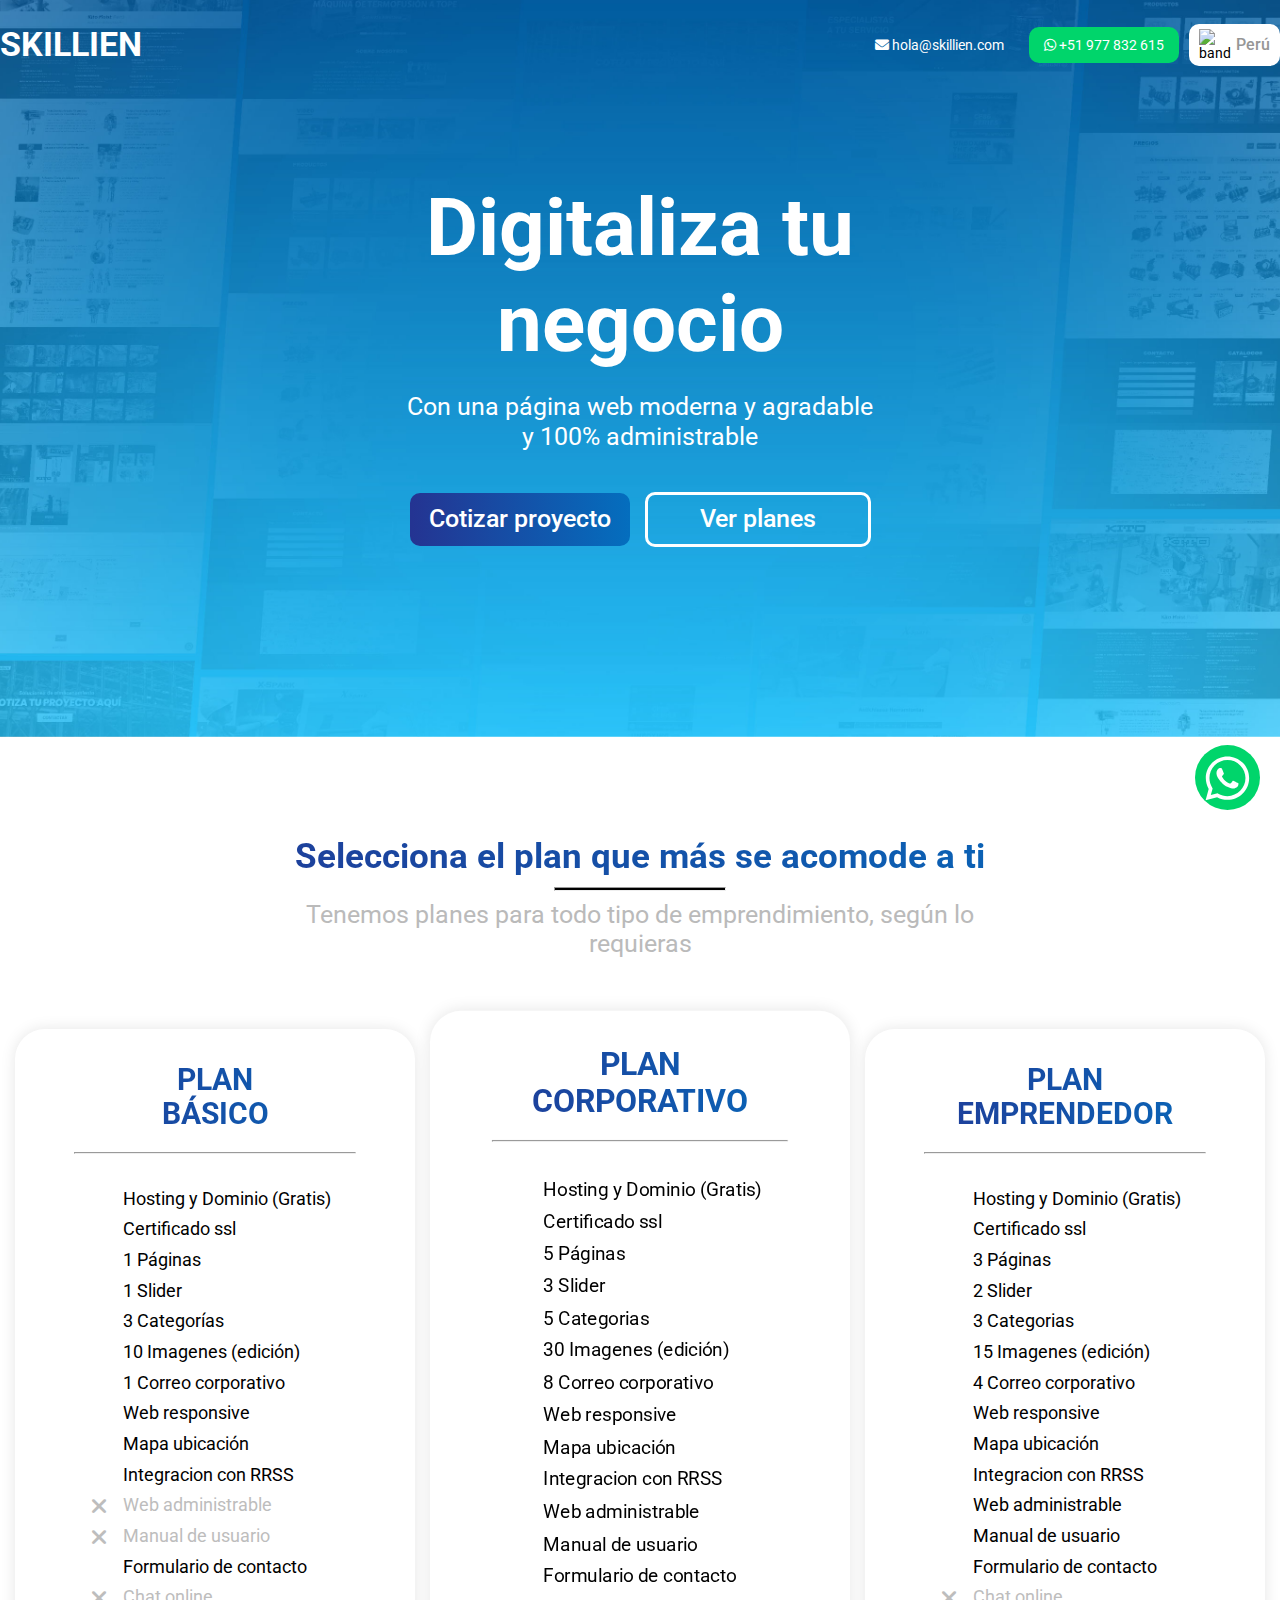
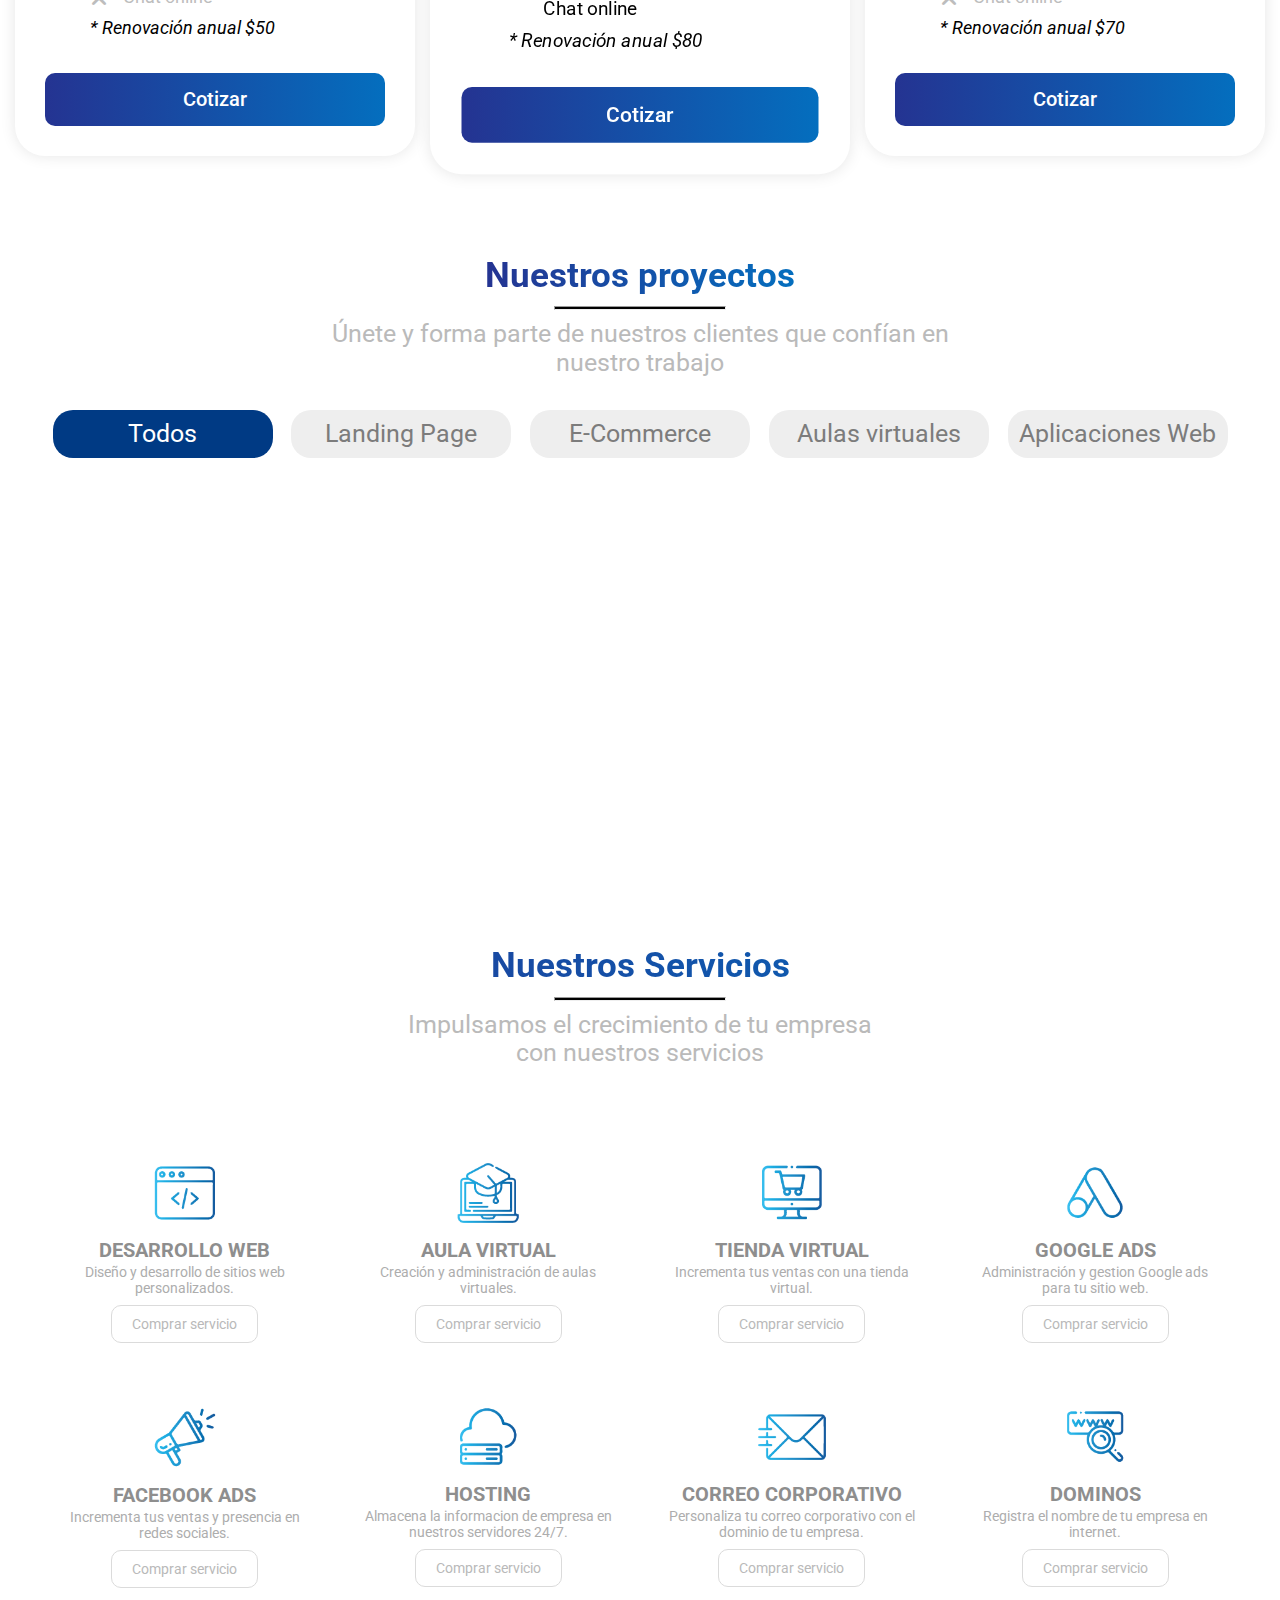
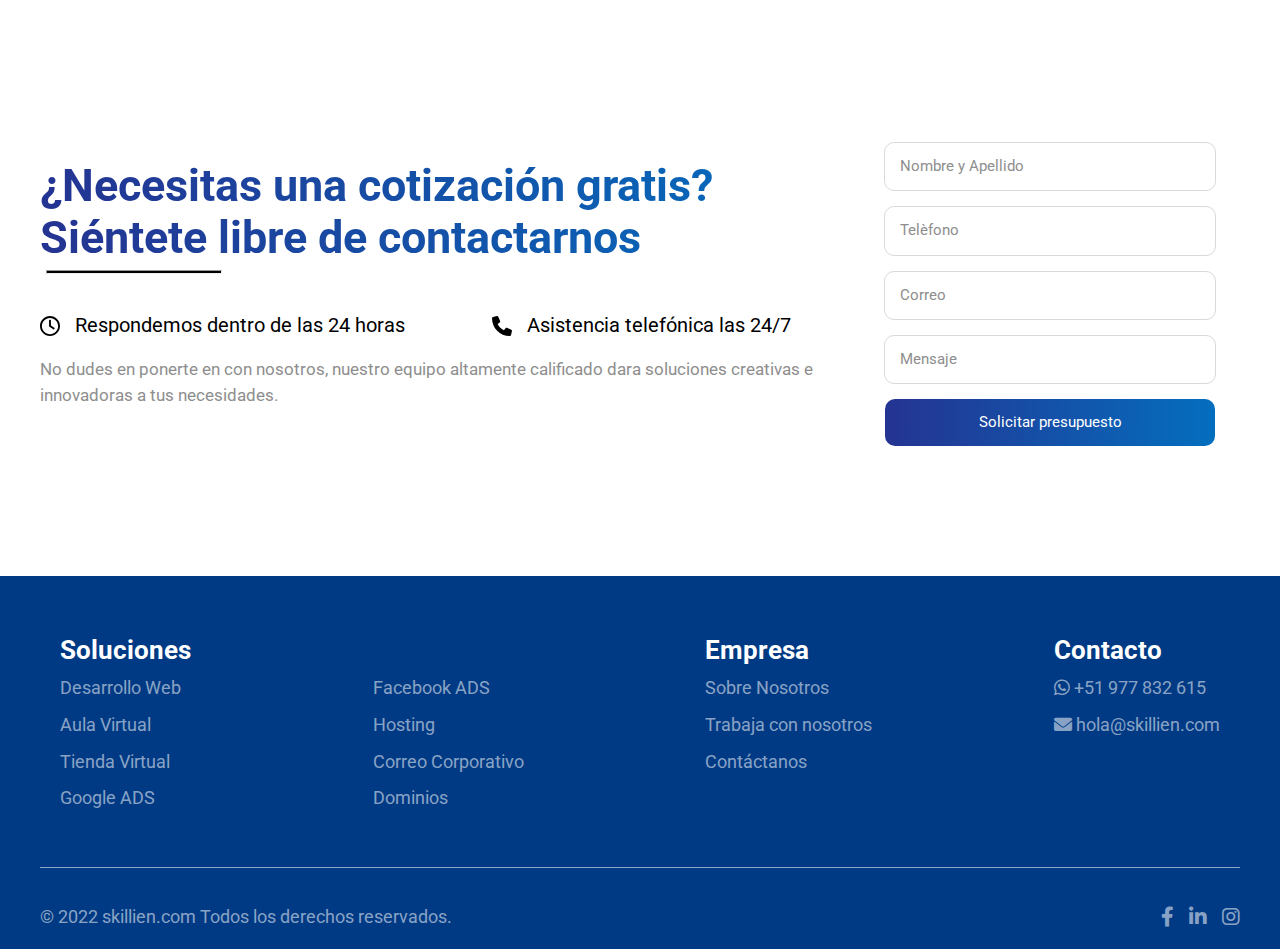
==== commit f9cf9215: "se agrego filtro en los proyectos" ====
--- a/index.html
+++ b/index.html
@@ -18,25 +18,22 @@
       content="Páginass web, sitio web, web, coding, programacion web, website, aplicación web lima, agencia de programación, Páginass web profesionales, Páginas web wordpress, diseño web wordpress"
     />
     <!-- google-site-verification -->
-    <meta
-      name="google-site-verification"
-      content="PJc80O99VQXhH0MBfmF6YdLE1ezqSypo6RJXXUtgEUs"
-    />
+    <meta name="google-site-verification" content="PJc80O99VQXhH0MBfmF6YdLE1ezqSypo6RJXXUtgEUs" />
     <!-- Google Tag Manager -->
     <script>
       (function (w, d, s, l, i) {
         w[l] = w[l] || [];
         w[l].push({
-          "gtm.start": new Date().getTime(),
-          event: "gtm.js",
+          'gtm.start': new Date().getTime(),
+          event: 'gtm.js',
         });
         var f = d.getElementsByTagName(s)[0],
           j = d.createElement(s),
-          dl = l != "dataLayer" ? "&l=" + l : "";
+          dl = l != 'dataLayer' ? '&l=' + l : '';
         j.async = true;
-        j.src = "https://www.googletagmanager.com/gtm.js?id=" + i + dl;
+        j.src = 'https://www.googletagmanager.com/gtm.js?id=' + i + dl;
         f.parentNode.insertBefore(j, f);
-      })(window, document, "script", "dataLayer", "GTM-MSF2D5K");
+      })(window, document, 'script', 'dataLayer', 'GTM-MSF2D5K');
     </script>
     <!-- End Google Tag Manager -->
     <link rel="stylesheet" href="css/reset.css" />
@@ -58,11 +55,8 @@
       crossorigin="anonymous"
       referrerpolicy="no-referrer"
     />
-    <link
-      rel="shortcut icon"
-      href="./img/icons/favicon_sk.png"
-      type="image/x-icon"
-    />
+    <script src="https://cdnjs.cloudflare.com/ajax/libs/animejs/3.2.1/anime.min.js"></script>
+    <link rel="shortcut icon" href="./img/icons/favicon_sk.png" type="image/x-icon" />
   </head>
   <body>
     <!-- Google Tag Manager (noscript) -->
@@ -128,11 +122,7 @@
 		</div> -->
     <main>
       <div class="container-probando">
-        <img
-          src="./img/skillien_slide.jpg"
-          class="logo_skillien"
-          alt="slider de skillien"
-        />
+        <img src="./img/skillien_slide.jpg" class="logo_skillien" alt="slider de skillien" />
         <header>
           <div class="container-header">
             <a href="index.html">
@@ -153,11 +143,7 @@
                   >
                 </li>
                 <li class="container-bandera">
-                  <img
-                    src="https://flagcdn.com/pe.svg"
-                    width="32px"
-                    alt="bandera"
-                  />
+                  <img src="https://flagcdn.com/pe.svg" width="32px" alt="bandera" />
                   <p>Perú</p>
                 </li>
               </ul>
@@ -188,25 +174,16 @@
         <section class="banner">
           <article class="texto-banner">
             <h3>Digitaliza tu negocio</h3>
-            <span
-              >Con una página web moderna y agradable <br />y 100%
-              administrable</span
-            >
+            <span>Con una página web moderna y agradable <br />y 100% administrable</span>
             <div class="group-btn-banner">
-              <a class="btn-contactanos btn-banner-second" href="#form"
-                >Cotizar proyecto
-              </a>
-              <a class="btn-contactanos btn-banner-first" href="#price"
-                >Ver planes</a
-              >
+              <a class="btn-contactanos btn-banner-second" href="#form">Cotizar proyecto </a>
+              <a class="btn-contactanos btn-banner-first" href="#price">Ver planes</a>
             </div>
           </article>
         </section>
       </div>
       <section class="section-expertos" id="price">
-        <h2 class="text-expertos">
-          Selecciona el plan que más se acomode a ti
-        </h2>
+        <h2 class="text-expertos">Selecciona el plan que más se acomode a ti</h2>
         <hr class="text-expert-hr" />
         <p class="text-expert-p">
           Tenemos planes para todo tipo de emprendimiento, según lo
@@ -215,7 +192,10 @@
         <div class="container-cards">
           <div class="card-precio">
             <div class="card-precio__container">
-              <h3 class="card-precio__container-title">Plan <br> Básico</h3>
+              <h3 class="card-precio__container-title">
+                Plan <br />
+                Básico
+              </h3>
               <!-- <div class="card-precio__container-money">
 								<p>
 									499 <span>S/</span>
@@ -284,9 +264,7 @@
                 <i class="fa-solid fa-xmark fa-lg close-x"></i>
                 <p class="x-p">Chat online</p>
               </div>
-              <span class="card-precio__container-list__item"
-                ><i>* Renovación anual $50</i></span
-              >
+              <span class="card-precio__container-list__item"><i>* Renovación anual $50</i></span>
               <a
                 href="https://api.whatsapp.com/send?phone=51977832615&text=Hola,%20vengo%20de%20skillien.%20Me%20gustar%C3%ADa%20tener%20mas%20informaci%C3%B3n%20del%20Plan%20Basico."
                 target="_blank"
@@ -297,7 +275,10 @@
           </div>
           <div class="card-precio card-precio-medio">
             <div class="card-precio__container">
-              <h3 class="card-precio__container-title">Plan <br> Corporativo</h3>
+              <h3 class="card-precio__container-title">
+                Plan <br />
+                Corporativo
+              </h3>
               <!-- <div class="card-precio__container-money">
 								<p>
 									1000 <span>S/</span>
@@ -366,9 +347,7 @@
                 <img src="./img/check.svg" alt="" />
                 <p>Chat online</p>
               </div>
-              <span class="card-precio__container-list__item"
-                ><i>* Renovación anual $80</i></span
-              >
+              <span class="card-precio__container-list__item"><i>* Renovación anual $80</i></span>
               <a
                 href="https://api.whatsapp.com/send?phone=51977832615&text=Hola,%20vengo%20de%20skillien.%20Me%20gustar%C3%ADa%20tener%20mas%20informaci%C3%B3n%20del%20Plan%20Corporativo."
                 target="_blank"
@@ -379,7 +358,10 @@
           </div>
           <div class="card-precio">
             <div class="card-precio__container">
-              <h3 class="card-precio__container-title">Plan <br> Emprendedor</h3>
+              <h3 class="card-precio__container-title">
+                Plan <br />
+                Emprendedor
+              </h3>
               <!-- <div class="card-precio__container-money">
 								<p>
 									799 <span>S/</span>
@@ -448,9 +430,7 @@
                 <i class="fa-solid fa-xmark fa-lg close-x"></i>
                 <p class="x-p">Chat online</p>
               </div>
-              <span class="card-precio__container-list__item"
-                ><i>* Renovación anual $70</i></span
-              >
+              <span class="card-precio__container-list__item"><i>* Renovación anual $70</i></span>
               <a
                 href="https://api.whatsapp.com/send?phone=51977832615&text=Hola,%20vengo%20de%20skillien.%20Me%20gustar%C3%ADa%20tener%20mas%20informaci%C3%B3n%20del%20Plan%20Emprendedor."
                 target="_blank"
@@ -468,120 +448,16 @@
           Únete y forma parte de nuestros clientes que confían en<br />
           nuestro trabajo
         </p>
-        <div class="container-portafolio-img">
-          <a
-            href="https://kitoperu.com/"
-            target="_blank"
-            class="portafolio-img"
-          >
-            <div class="portfolio-gradient"></div>
-            <img
-              class="img-portafolio"
-              loading="lazy"
-              src="./img/KITOPERU.jpg"
-              alt=""
-            />
-            <article class="article-portafolio">
-              <h3>Kito Perú</h3>
-              <p>
-                Empresa japonesa especializada en ventas de Tecle electricos.
-              </p>
-            </article>
-          </a>
-          <a
-            href="https://rothenbergerperu.com/"
-            target="_blank"
-            class="portafolio-img"
-          >
-            <div class="portfolio-gradient"></div>
-            <img
-              class="img-portafolio"
-              loading="lazy"
-              src="./img/ROTHENBERGERPERU.jpg"
-              alt=""
-            />
-            <article class="article-portafolio">
-              <h3>Rothenberger Perú</h3>
-              <p>Empresa especializada en venta de Tumberias industriales.</p>
-            </article>
-          </a>
-          <a
-            href="https://antichispaherramientas.com/"
-            target="_blank"
-            class="portafolio-img"
-          >
-            <div class="portfolio-gradient"></div>
-            <img
-              class="img-portafolio"
-              loading="lazy"
-              src="./img/X-SPARK.jpg"
-              alt=""
-            />
-            <article class="article-portafolio">
-              <h3>X-Spark</h3>
-              <p>
-                Empresa especializada en distribuir herramientas de seguridad
-                para zona de alto riesgo.
-              </p>
-            </article>
-          </a>
-          <a
-            href="https://comercym.com/"
-            target="_blank"
-            class="portafolio-img"
-          >
-            <div class="portfolio-gradient"></div>
-            <img
-              class="img-portafolio"
-              loading="lazy"
-              src="./img/COMERCYM.jpg"
-              alt=""
-            />
-            <article class="article-portafolio">
-              <h3>Comercym</h3>
-              <p>
-                Empresa especializada en venta de estructura para el
-                almacenamiento.
-              </p>
-            </article>
-          </a>
-          <a
-            href="https://torqueperu.com/"
-            target="_blank"
-            class="portafolio-img"
-          >
-            <div class="portfolio-gradient"></div>
-            <img
-              class="img-portafolio"
-              loading="lazy"
-              src="./img/TORQUEPERU.jpg"
-              alt=""
-            />
-            <article class="article-portafolio">
-              <h3>Torque Perú</h3>
-              <p>Empresa especializada en ventas de todo tipo de torques.</p>
-            </article>
-          </a>
-          <a
-            href="https://blockbuster-two.vercel.app/"
-            target="_blank"
-            class="portafolio-img"
-          >
-            <div class="portfolio-gradient"></div>
-            <img
-              class="img-portafolio"
-              loading="lazy"
-              src="./img/blockbuster.jpg"
-              alt=""
-            />
-            <article class="article-portafolio">
-              <h3>Block Buster</h3>
-              <p>
-                Páginas web que muestra los puntages recibido cada peliculas.
-              </p>
-            </article>
-          </a>
-        </div>
+        <div class="container-list-filter">
+          <ul class="container-list-filter__buttons">
+            <button class="todos btn-filter active">Todos</button>
+            <button class="landing btn-filter">Landing Page</button>
+            <button class="ecommerce btn-filter">E-Commerce</button>
+            <button class="aula btn-filter">Aulas virtuales</button>
+            <button class="aplicativo btn-filter">Aplicaciones Web</button>
+          </ul>
+        </div>
+        <div class="container-portafolio-img"></div>
       </section>
       <!-- Seccion Teams -->
       <!-- <section class="section-teams">
@@ -711,9 +587,7 @@
             <div class="servicios-items">
               <img src="/img/icons/dev.png" alt="" />
               <h3 class="servicios-items__title">Desarrollo web</h3>
-              <p class="servicios-items__text">
-                Diseño y desarrollo de sitios web personalizados.
-              </p>
+              <p class="servicios-items__text">Diseño y desarrollo de sitios web personalizados.</p>
               <a
                 href="https://api.whatsapp.com/send?phone=51977832615&text=Hola%2C%20vengo%20de%20la%20skillien.com%2C%20me%20gustar%C3%ADa%20comprar%20el%20servicio%20de%20*DESARROLLO*%20*WEB*"
                 target="_blank"
@@ -723,9 +597,7 @@
             <div class="servicios-items">
               <img src="/img/icons/aulavir.png" alt="" />
               <h3 class="servicios-items__title">Aula virtual</h3>
-              <p class="servicios-items__text">
-                Creación y administración de aulas virtuales.
-              </p>
+              <p class="servicios-items__text">Creación y administración de aulas virtuales.</p>
               <a
                 href="https://api.whatsapp.com/send?phone=51977832615&text=Hola%2C%20vengo%20de%20la%20skillien.com%2C%20me%20gustar%C3%ADa%20comprar%20el%20servicio%20de%20*AULAS*%20*VIRTUALES*"
                 >Comprar servicio</a
@@ -734,9 +606,7 @@
             <div class="servicios-items">
               <img src="/img/icons/ecommerce.png" alt="" />
               <h3 class="servicios-items__title">Tienda virtual</h3>
-              <p class="servicios-items__text">
-                Incrementa tus ventas con una tienda virtual.
-              </p>
+              <p class="servicios-items__text">Incrementa tus ventas con una tienda virtual.</p>
               <a
                 href="https://api.whatsapp.com/send?phone=51977832615&text=Hola%2C%20vengo%20de%20la%20skillien.com%2C%20me%20gustar%C3%ADa%20comprar%20el%20servicio%20de%20*TIENDAS*%20*VIRTUALES*"
                 >Comprar servicio</a
@@ -789,9 +659,7 @@
             <div class="servicios-items">
               <img src="/img/icons/dominios.png" alt="" />
               <h3 class="servicios-items__title">Dominos</h3>
-              <p class="servicios-items__text">
-                Registra el nombre de tu empresa en internet.
-              </p>
+              <p class="servicios-items__text">Registra el nombre de tu empresa en internet.</p>
               <a
                 href="https://api.whatsapp.com/send?phone=51977832615&text=Hola%2C%20vengo%20de%20la%20skillien.com%2C%20me%20gustar%C3%ADa%20comprar%20el%20servicio%20de%20*DOMINIOS*"
                 >Comprar servicio</a
@@ -805,33 +673,23 @@
         <div class="section-contacto__container-texto">
           <!-- <span class="section-contacto__span-text">Solicita presupuesto</span> -->
           <h3 class="section-contacto__title">
-            ¿Necesitas una cotización gratis?<br />Siéntete libre de
-            contactarnos
+            ¿Necesitas una cotización gratis?<br />Siéntete libre de contactarnos
           </h3>
           <hr class="section-contacto__hr" />
           <div class="container-contactanos_text">
             <div class="container-contactanos_text-subtitle">
               <figure class="">
-                <img
-                  class="section-contacto__svg"
-                  src="./img/icon-clock.svg"
-                  alt="icon phone"
-                />
+                <img class="section-contacto__svg" src="./img/icon-clock.svg" alt="icon phone" />
                 <p>Respondemos dentro de las 24 horas</p>
               </figure>
               <figure class="">
-                <img
-                  class="section-contacto__svg"
-                  src="./img/phone.svg"
-                  alt="icon phone"
-                />
+                <img class="section-contacto__svg" src="./img/phone.svg" alt="icon phone" />
                 <p>Asistencia telefónica las 24/7</p>
               </figure>
             </div>
             <p class="container-contactanos_text-p">
-              No dudes en ponerte en con nosotros, nuestro equipo altamente
-              calificado dara soluciones creativas e innovadoras a tus
-              necesidades.
+              No dudes en ponerte en con nosotros, nuestro equipo altamente calificado dara
+              soluciones creativas e innovadoras a tus necesidades.
             </p>
             <!-- <div class="container-contactanos_telefono">
               <img
@@ -863,13 +721,7 @@
               id="telefono"
               name="telefono"
             />
-            <input
-              class="form-input"
-              type="text"
-              placeholder="Correo"
-              id="correo"
-              name="correo"
-            />
+            <input class="form-input" type="text" placeholder="Correo" id="correo" name="correo" />
             <input
               class="form-input"
               type="text"
@@ -877,9 +729,7 @@
               id="mensaje"
               name="mensaje"
             />
-            <button class="btn-form" type="submit">
-              Solicitar presupuesto
-            </button>
+            <button class="btn-form" type="submit">Solicitar presupuesto</button>
             <a href="./thanks.html" style="opacity: 0"></a>
           </form>
         </div>
@@ -917,9 +767,7 @@
           <h3>Contacto</h3>
           <ul>
             <li>
-              <a href="tel:+51977832615"
-                ><i class="fa-brands fa-whatsapp"></i> +51 977 832 615</a
-              >
+              <a href="tel:+51977832615"><i class="fa-brands fa-whatsapp"></i> +51 977 832 615</a>
             </li>
             <li>
               <a href="mailto:Hola@skillien.com"
@@ -942,16 +790,12 @@
         <div class="container-footer-social">
           <div class="container-heart">
             <p>
-              © 2022 <a href="www.skillien.com">skillien.com </a> Todos los
-              derechos reservados.
+              © 2022 <a href="www.skillien.com">skillien.com </a> Todos los derechos reservados.
             </p>
           </div>
           <div>
             <div>
-              <a
-                href="https://www.facebook.com/Skillien-163951272413413"
-                target="_blank"
-              >
+              <a href="https://www.facebook.com/Skillien-163951272413413" target="_blank">
                 <i class="fa-brands fa-facebook-f"></i>
               </a>
               <a href="https://www.linkedin.com/company/skillien/">
--- a/css/index.css
+++ b/css/index.css
@@ -49,7 +49,6 @@
   align-items: center;
   justify-content: space-between;
   margin-right: 1.6rem;
-
 }
 
 .container-promo__container-descuento {
@@ -62,7 +61,7 @@
   text-decoration-line: line-through;
 }
 
-.container-promo__container>p {
+.container-promo__container > p {
   /* margin: 0 auto; */
   margin-right: 2.3rem;
 }
@@ -88,7 +87,7 @@
 }
 
 .dias-principal {
-  display: none
+  display: none;
 }
 
 .container-promo__container-btn {
@@ -96,17 +95,16 @@
   align-items: center;
 }
 
-.container-promo__container-btn>a {
+.container-promo__container-btn > a {
   background: linear-gradient(90.29deg, #243492 0.95%, #046ebe 99.49%);
   color: #fff;
-  padding: .5rem 1.5rem;
+  padding: 0.5rem 1.5rem;
   font-size: 2.2rem;
   font-weight: 500;
   border-radius: 1rem;
   text-align: center;
   text-transform: uppercase;
 }
-
 
 .container-promo__container-btn p {
   margin-right: 1.3rem;
@@ -128,16 +126,16 @@
 }
 
 .slide-right {
-  animation: slide-right 0.4s linear both
+  animation: slide-right 0.4s linear both;
 }
 
 @keyframes slide-right {
   0% {
-    transform: translateX(0)
+    transform: translateX(0);
   }
 
   100% {
-    transform: translateX(-20px)
+    transform: translateX(-20px);
   }
 }
 
@@ -156,7 +154,7 @@
   z-index: 999;
 }
 
-.notificacion>i {
+.notificacion > i {
   margin: 0 auto;
   padding: 10px 10px;
 }
@@ -245,7 +243,7 @@
   padding: 5px 10px;
 }
 
-.container-bandera>p {
+.container-bandera > p {
   color: #969696;
   font-size: 16px;
   font-weight: 500;
@@ -473,7 +471,7 @@
 }
 
 .text-expertos {
-  font-family: "Roboto", sans-serif;
+  font-family: 'Roboto', sans-serif;
   color: #003a84;
   text-align: center;
   /* margin-bottom: 7rem; */
@@ -494,7 +492,7 @@
 }
 
 .text-expert-p {
-  font-family: "Roboto", sans-serif;
+  font-family: 'Roboto', sans-serif;
   text-align: center;
   margin-bottom: 7rem;
   font-weight: 400;
@@ -562,7 +560,7 @@
   border-radius: 0 0 30px 30px;
 }
 
-.estrella>img {
+.estrella > img {
   width: 4rem;
   display: block;
   margin-top: 3rem;
@@ -609,7 +607,7 @@
   position: relative;
 }
 
-.card-precio__container-money p>span {
+.card-precio__container-money p > span {
   font-size: 2.5rem;
   padding-bottom: 15px;
   position: absolute;
@@ -852,8 +850,9 @@
   height: 348px;
   width: 100%;
   border-radius: 20px;
-  transition: 0.5s;
+  /* transition: 0.5s; */
   overflow: hidden;
+  opacity: 0;
 }
 
 .portafolio-img:hover {
@@ -1216,7 +1215,7 @@
   box-sizing: border-box;
 }
 
-.container-footer__colum>ul {
+.container-footer__colum > ul {
   display: flex;
   justify-content: center;
   flex-direction: column;
@@ -1230,16 +1229,15 @@
   padding-top: 30px;
 }
 
-.container-footer__colum>h3 {
+.container-footer__colum > h3 {
   font-size: 26px;
   font-weight: 700;
 }
 
-.container-footer__colum>ul>li {
+.container-footer__colum > ul > li {
   font-size: 18px;
   font-weight: 400;
   color: rgba(255, 255, 255, 0.55);
-
 }
 
 .container-footer-second {
@@ -1259,7 +1257,7 @@
   color: rgba(255, 255, 255, 0.55);
 }
 
-.container-footer-social>div {
+.container-footer-social > div {
   display: flex;
   justify-content: space-between;
   align-items: center;
@@ -1269,7 +1267,7 @@
   font-size: 18px;
 }
 
-.container-footer-social>div>div>a>i {
+.container-footer-social > div > div > a > i {
   font-size: 20px;
   margin-left: 10px;
 }
@@ -1330,4 +1328,39 @@
 .footer-icon-link ul li {
   text-decoration-line: none;
   color: #fff;
-}+}
+
+/* 
+  filter button proyect
+
+*/
+.container-list-filter {
+  width: 100%;
+  max-width: 1175px;
+}
+.container-list-filter__buttons {
+  display: flex;
+  justify-content: space-between;
+  align-items: center;
+  width: 100%;
+  margin-bottom: 40px;
+  flex-wrap: wrap;
+  gap: 10px;
+}
+
+.btn-filter {
+  font-size: 25px;
+  background-color: #eeeeee;
+  color: #7c7c7c;
+  border-radius: 20px;
+  width: 200px;
+  padding: 10px 10px;
+  display: flex;
+  justify-content: center;
+  align-items: center;
+  text-align: center;
+}
+.active {
+  background-color: #003a84;
+  color: #ffffff;
+}
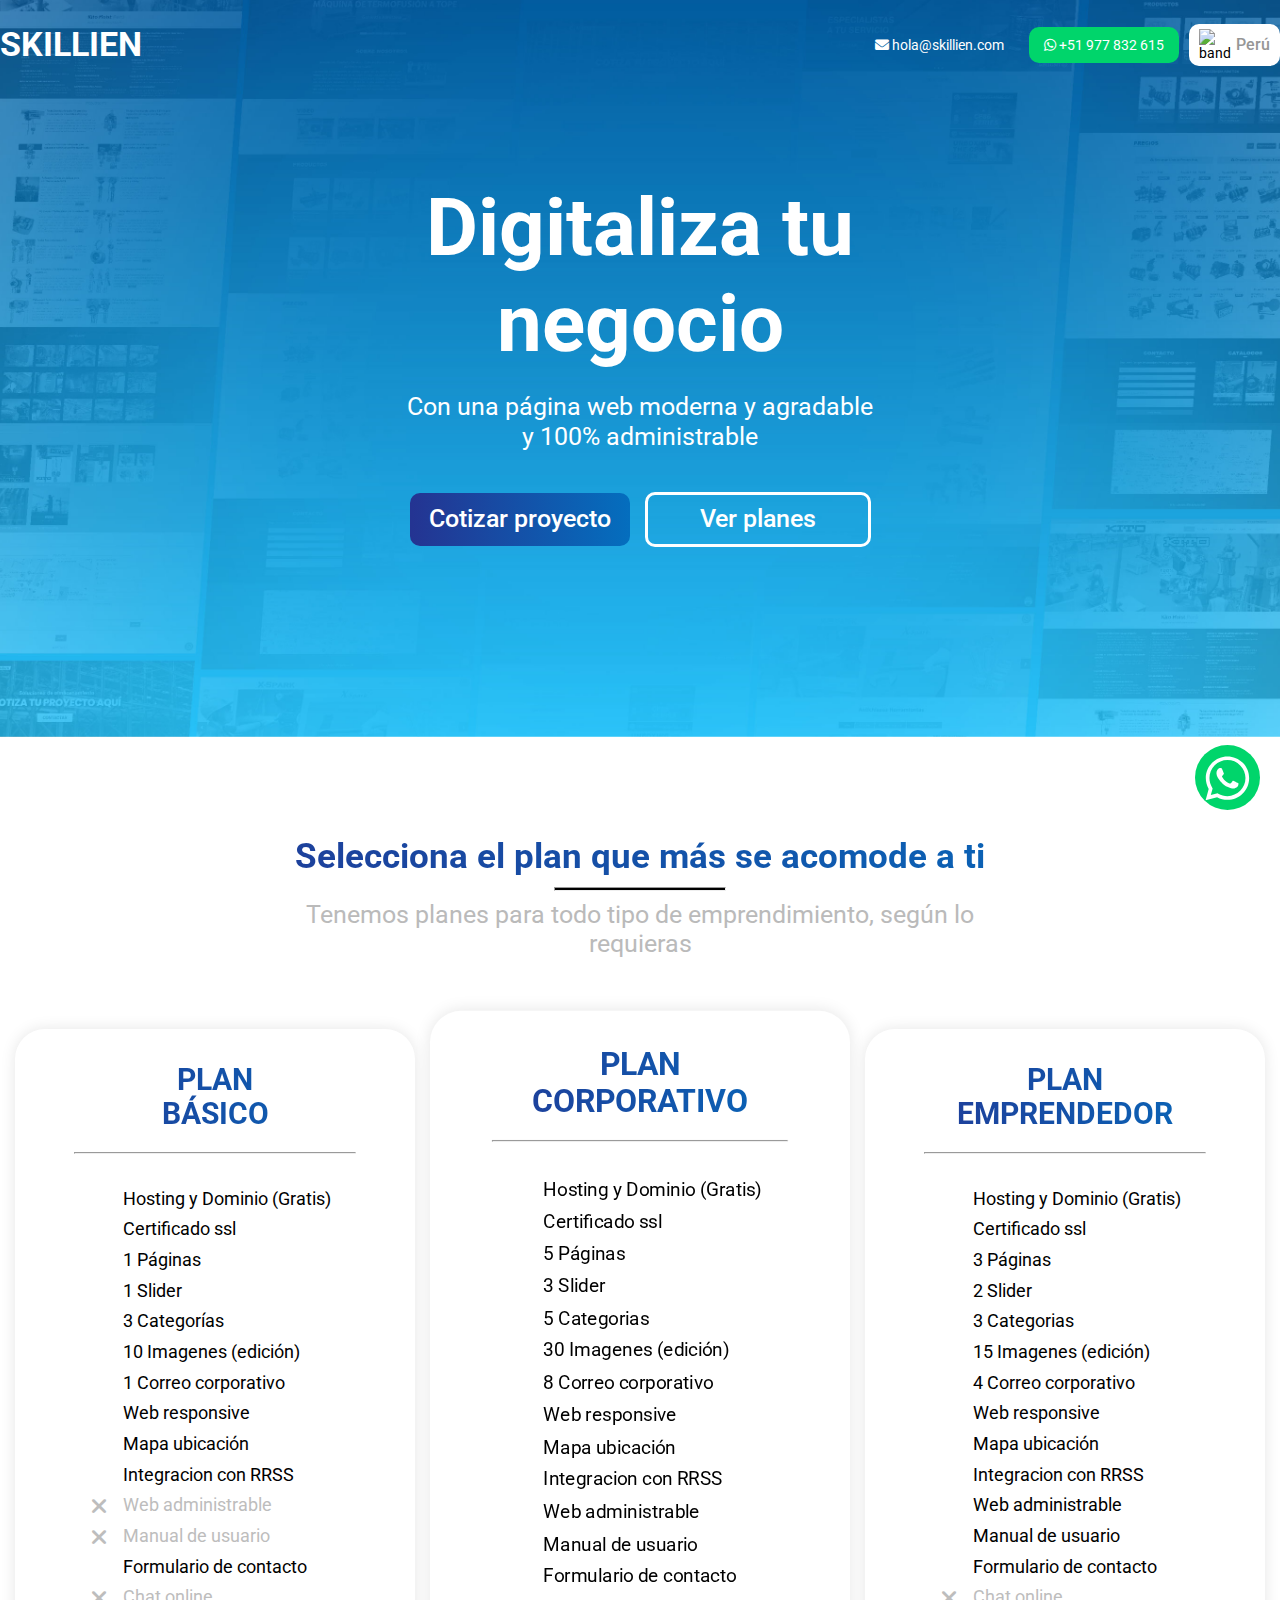
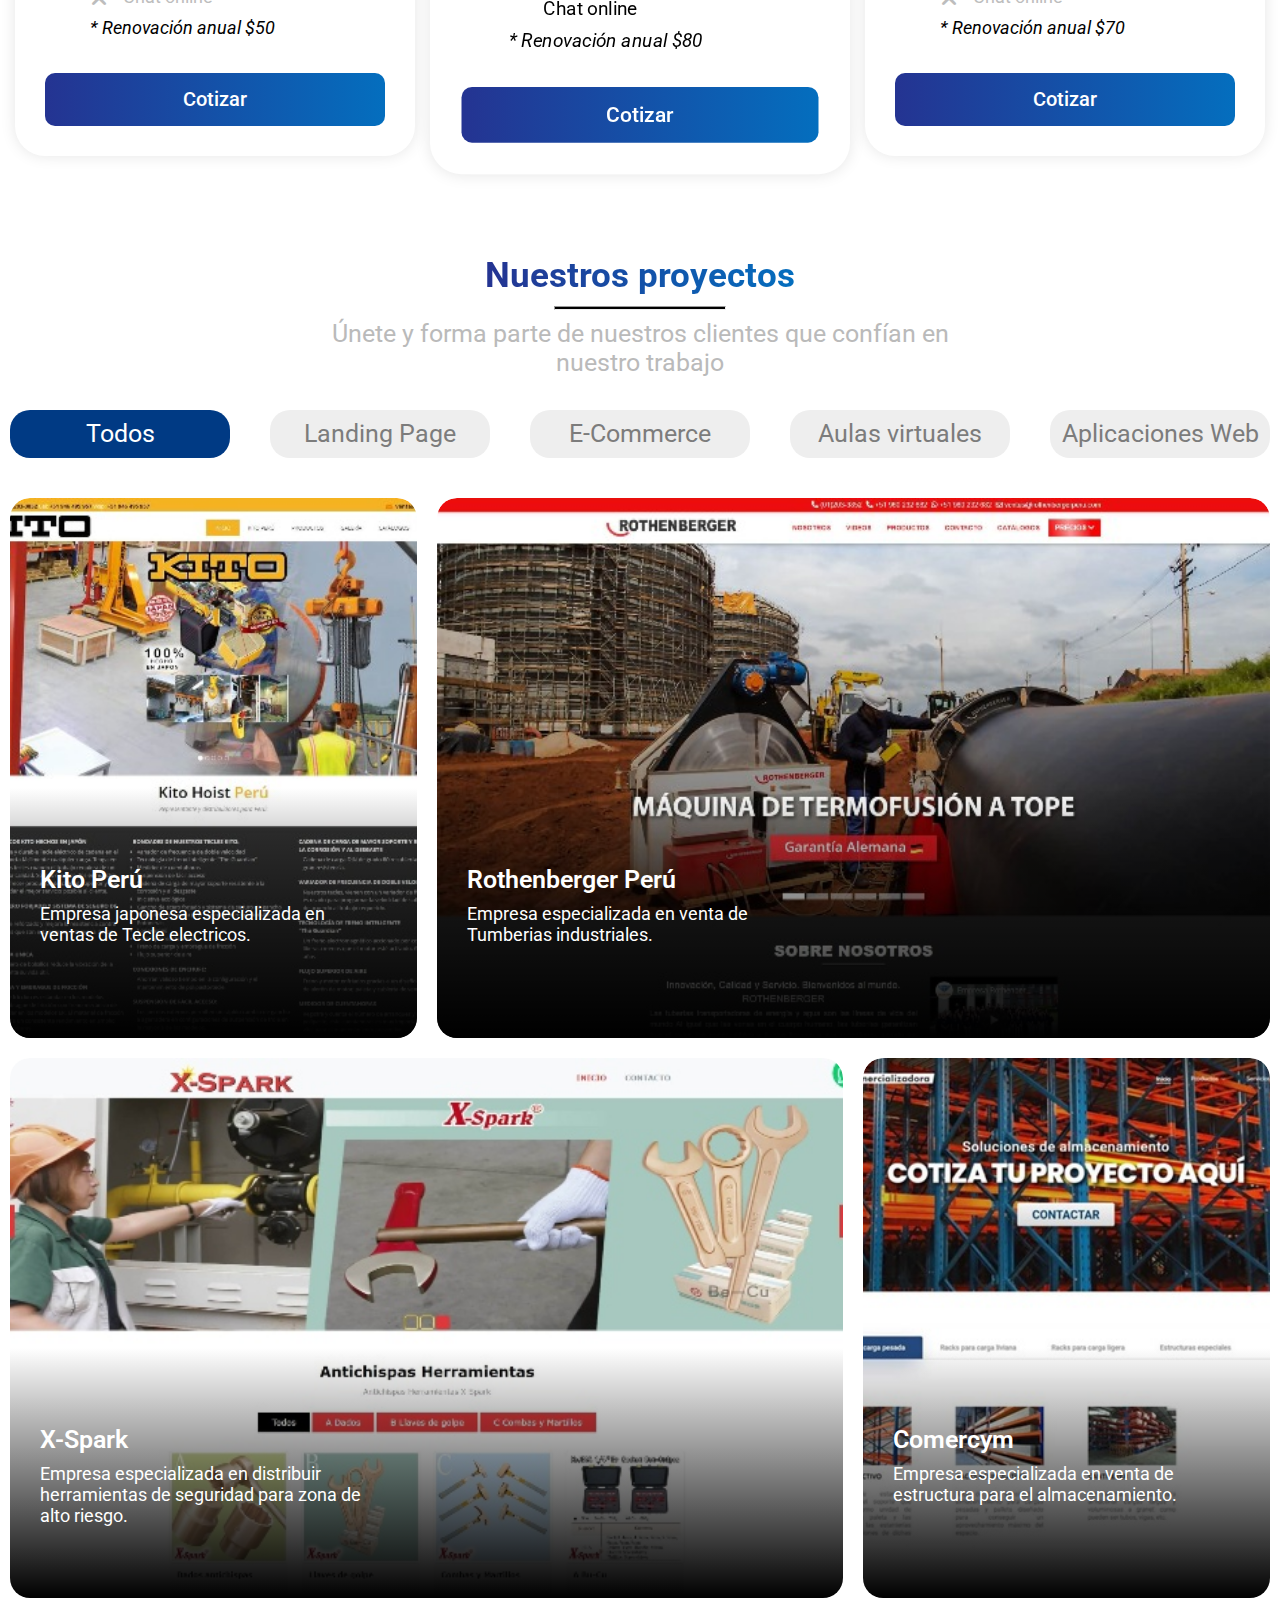
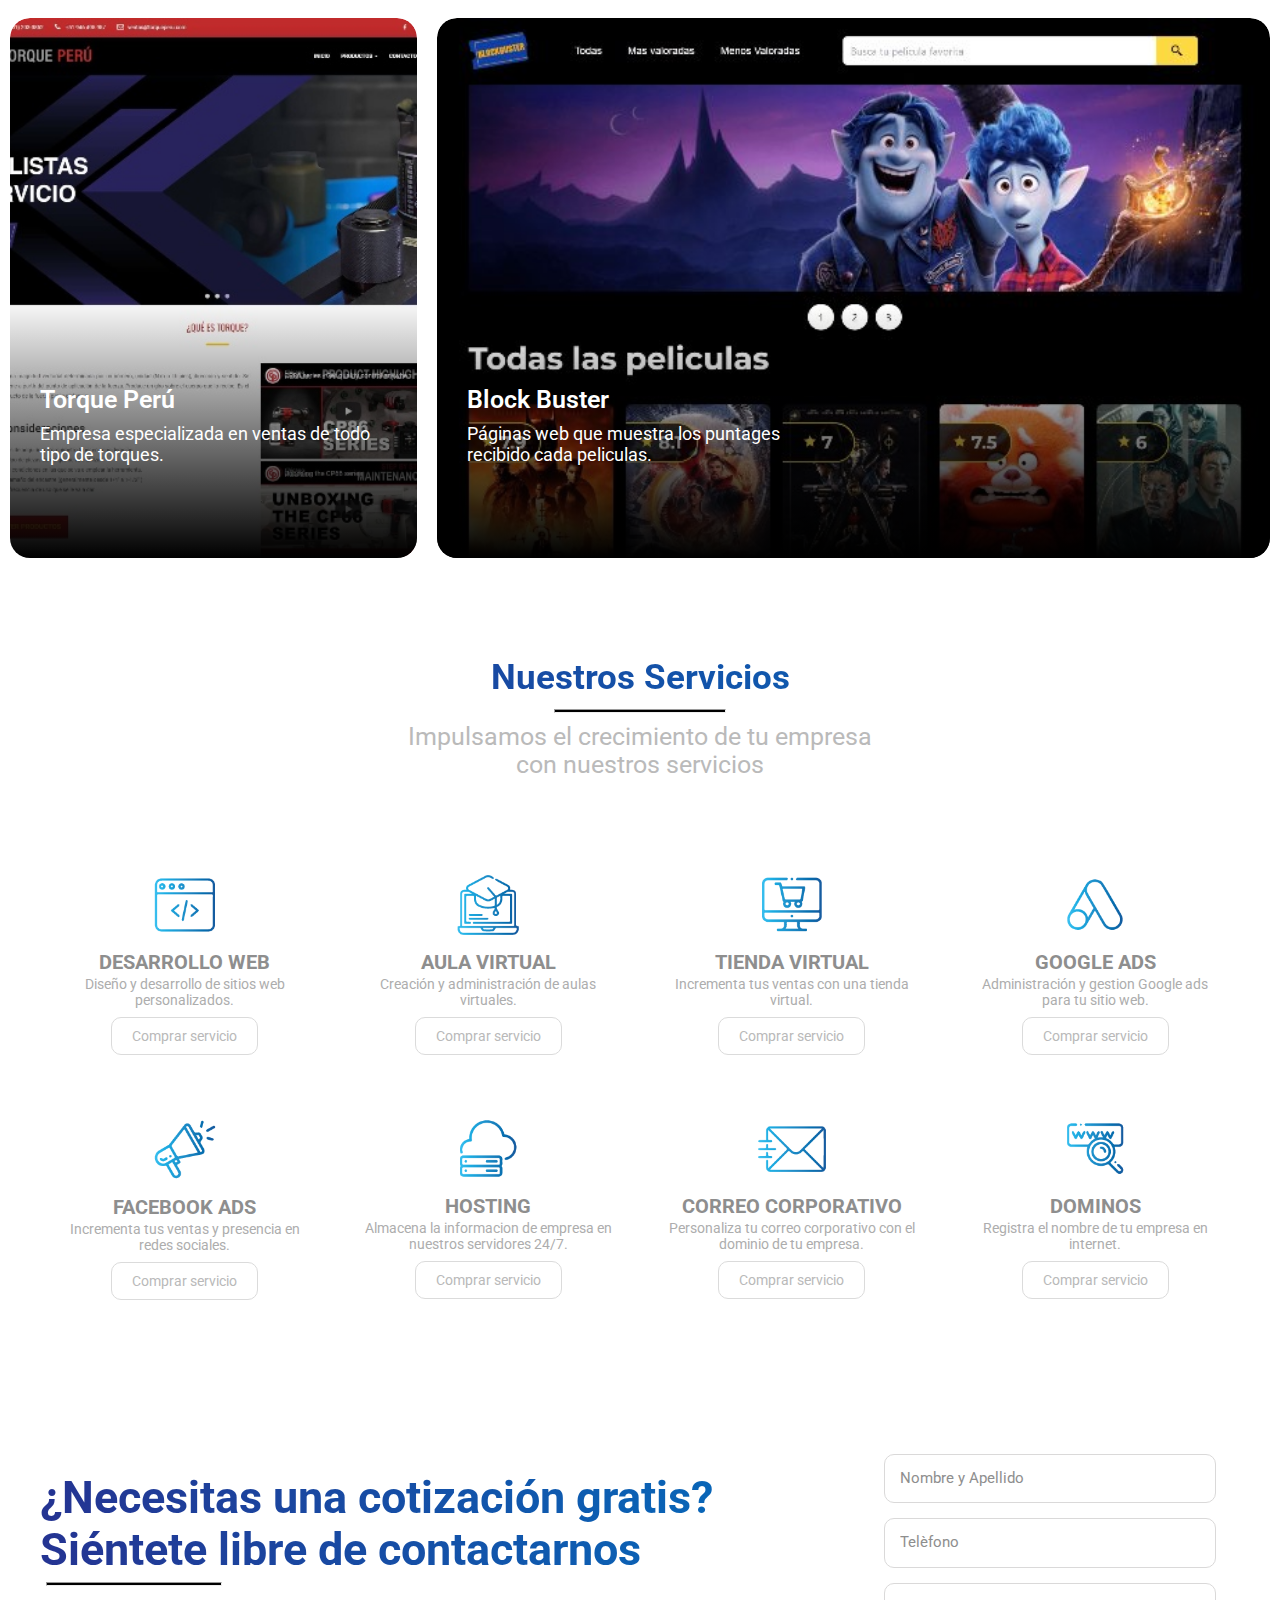
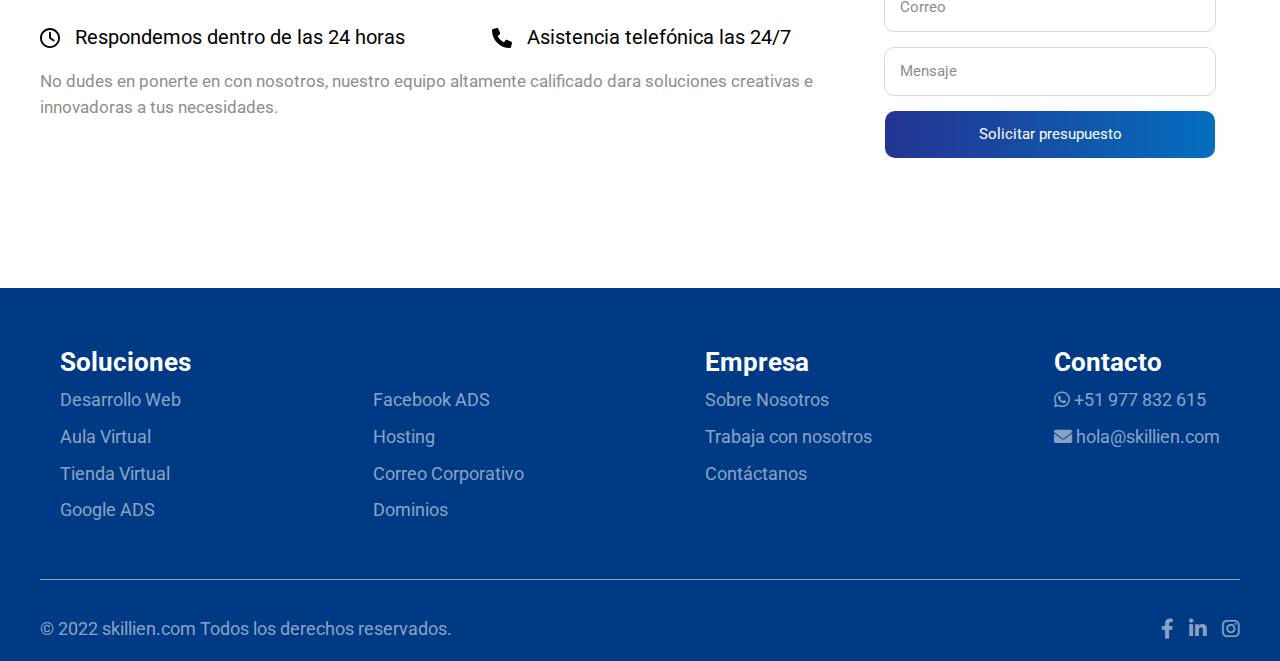
==== commit f7ace39d: "se agrega filtro y animacion al cambiar" ====
--- a/index.html
+++ b/index.html
@@ -55,7 +55,6 @@
       crossorigin="anonymous"
       referrerpolicy="no-referrer"
     />
-    <script src="https://cdnjs.cloudflare.com/ajax/libs/animejs/3.2.1/anime.min.js"></script>
     <link rel="shortcut icon" href="./img/icons/favicon_sk.png" type="image/x-icon" />
   </head>
   <body>
--- a/css/index.css
+++ b/css/index.css
@@ -841,23 +841,29 @@
   max-width: 1440px;
   box-sizing: border-box;
   gap: 20px;
+  transition: all 0.5s ease-in-out;
 }
 
 .portafolio-img {
   position: relative;
-  /* background: #639bc6; */
-  max-width: 378px;
-  height: 348px;
+  height: 540px;
   width: 100%;
   border-radius: 20px;
-  /* transition: 0.5s; */
+  transition: all 0.3s ease-in-out;
   overflow: hidden;
-  opacity: 0;
+}
+
+.small {
+  flex-basis: calc(33.33% - 20px);
+}
+
+.large {
+  flex-basis: calc(66.66% - 20px);
 }
 
 .portafolio-img:hover {
   transform: scale(1.03);
-  transition: 0.5s;
+  transition: all 0.3s ease-in-out;
 }
 
 .portafolio-img img:hover {
@@ -871,20 +877,26 @@
 .portfolio-gradient {
   background: linear-gradient(to bottom, rgba(0, 0, 0, 0), #000000);
   width: 100%;
-  height: 170px;
+  height: 250px;
   position: absolute;
   z-index: 2;
-  bottom: 0;
+  bottom: 0px;
 }
 
 .article-portafolio {
   position: absolute;
-  top: 67%;
+  top: 68%;
   left: 30px;
   z-index: 2;
   /* opacity: 0; */
 }
-
+.portafolio-img:hover > img {
+  width: 100%;
+  display: block;
+  filter: brightness(50%);
+  object-fit: cover;
+  height: 100%;
+}
 /* .portafolio-img:hover .article-portafolio{
   opacity: 1;
 } */
@@ -905,8 +917,7 @@
 }
 
 .img-portafolio {
-  max-width: 378px;
-  height: 348px;
+  height: 100%;
   width: 100%;
   object-position: top;
   object-fit: cover;
@@ -1336,7 +1347,7 @@
 */
 .container-list-filter {
   width: 100%;
-  max-width: 1175px;
+  max-width: 1400px;
 }
 .container-list-filter__buttons {
   display: flex;
@@ -1346,6 +1357,8 @@
   margin-bottom: 40px;
   flex-wrap: wrap;
   gap: 10px;
+  padding: 0 10px;
+  box-sizing: border-box;
 }
 
 .btn-filter {
@@ -1359,6 +1372,7 @@
   justify-content: center;
   align-items: center;
   text-align: center;
+  transition: all 0.3s ease-in-out;
 }
 .active {
   background-color: #003a84;
--- a/css/responsive.css
+++ b/css/responsive.css
@@ -5,422 +5,425 @@
 */
 
 @media (max-width: 1200px) {
-	/* .texto-banner h3 {
+  /* .texto-banner h3 {
 		font-size: 50px;
 	} */
 
-	.texto-banner span {
-		font-size: 2rem;
-		line-height: 1.5;
-	}
-
-	.container-contactanos {
-		border-radius: 0px 0px 20px 20px;
-	}
-
-	.section-contactanos {
-		column-gap: 50px;
-	}
-
-	.btn-comprar-card {
-		width: 100%;
-		max-width: 160px;
-	}
-
-	.estrella {
-		right: 2rem;
-	}
-
-	.estrella>img {
-		width: 3rem;
-	}
-
-	.container-cards::-webkit-scrollbar {
-		width: 12px;
-	}
-
-	.container-cards::-webkit-scrollbar-track {
-		-webkit-box-shadow: inset 0 0 6px rgba(0, 0, 0, 0.3);
-		border-radius: 10px;
-	}
-
-	.container-cards::-webkit-scrollbar-thumb {
-		border-radius: 10px;
-		-webkit-box-shadow: inset 0 0 6px rgba(0, 0, 0, 0.5);
-	}
-
-	.splide2 .splide__arrows {
-		position: absolute;
-		left: -6% !important;
-		bottom: -50% !important;
-		justify-content: space-between !important;
-		top: 70% !important;
-	}
-
-	.splide2 .splide__arrow--next {
-		top: 90% !important;
-	}
-
-	.section-contacto {
-		padding-left: 20px;
-		padding-right: 20px;
-
-	}
-
-	.section-contacto__title {
-		font-size: 3.5rem
-	}
-
-	.footer {
-		padding: 50px 0 20px 0;
-	}
-
-
-	.footer-icon-link {
-		margin-top: 20px;
-		width: 100%;
-	}
-
-	.container-footer>div {
-		margin-bottom: 20px;
-	}
-
-	.footer-icon-link ul {
-		display: flex;
-		align-items: center;
-		justify-content: space-evenly;
-	}
+  .texto-banner span {
+    font-size: 2rem;
+    line-height: 1.5;
+  }
+
+  .container-contactanos {
+    border-radius: 0px 0px 20px 20px;
+  }
+
+  .section-contactanos {
+    column-gap: 50px;
+  }
+
+  .btn-comprar-card {
+    width: 100%;
+    max-width: 160px;
+  }
+
+  .estrella {
+    right: 2rem;
+  }
+
+  .estrella > img {
+    width: 3rem;
+  }
+
+  .container-cards::-webkit-scrollbar {
+    width: 12px;
+  }
+
+  .container-cards::-webkit-scrollbar-track {
+    -webkit-box-shadow: inset 0 0 6px rgba(0, 0, 0, 0.3);
+    border-radius: 10px;
+  }
+
+  .container-cards::-webkit-scrollbar-thumb {
+    border-radius: 10px;
+    -webkit-box-shadow: inset 0 0 6px rgba(0, 0, 0, 0.5);
+  }
+
+  .splide2 .splide__arrows {
+    position: absolute;
+    left: -6% !important;
+    bottom: -50% !important;
+    justify-content: space-between !important;
+    top: 70% !important;
+  }
+
+  .splide2 .splide__arrow--next {
+    top: 90% !important;
+  }
+
+  .section-contacto {
+    padding-left: 20px;
+    padding-right: 20px;
+  }
+
+  .section-contacto__title {
+    font-size: 3.5rem;
+  }
+
+  .footer {
+    padding: 50px 0 20px 0;
+  }
+
+  .footer-icon-link {
+    margin-top: 20px;
+    width: 100%;
+  }
+
+  .container-footer > div {
+    margin-bottom: 20px;
+  }
+
+  .footer-icon-link ul {
+    display: flex;
+    align-items: center;
+    justify-content: space-evenly;
+  }
 }
 
 @media (max-width: 1024px) {
-	.texto-banner span {
-		width: 100%;
-	}
-
-	.container-cards {
-		flex-flow: column wrap;
-		row-gap: 1rem;
-		column-gap: 0rem;
-	}
-
-	.card-precio-medio {
-		transform: none;
-	}
-
-	.container-promo__container>p {
-		display: none;
-	}
-
+  .texto-banner span {
+    width: 100%;
+  }
+
+  .container-cards {
+    flex-flow: column wrap;
+    row-gap: 1rem;
+    column-gap: 0rem;
+  }
+
+  .card-precio-medio {
+    transform: none;
+  }
+
+  .container-promo__container > p {
+    display: none;
+  }
 }
 
 @media (max-width: 824px) {
-	.title-header {
-		font-size: 30px;
-	}
-
-	.container-text-contactanos .btn-comprar {
-		margin-left: 0;
-		margin-top: 20px;
-	}
-
-	.banner {
-		flex-direction: column;
-		align-items: center;
-		box-sizing: border-box;
-		padding: 20px;
-		width: 100%;
-	}
-
-	.texto-banner {
-		width: 80%;
-	}
-
-	.texto-banner h3 {
-		width: 100%;
-	}
-
-	.container-cards {
-		justify-content: flex-start;
-	}
-
-	.section-contactanos {
-		padding: 0px;
-	}
-
-	.section-contactanos img {
-		width: 90%;
-		padding-left: 20px;
-	}
-
-	.container-text-contactanos {
-		width: 100%;
-	}
-
-	.container-text-contactanos h2 {
-		margin-bottom: 20px;
-	}
-
-	.container-text-contactanos p {
-		font-size: 12px;
-	}
-
-	.footer {
-		flex-direction: column;
-		padding: 50px 20px;
-		align-items: center;
-	}
-
-	.footer-contact {
-		width: 60%;
-	}
-
-	.footer-icon-link {
-		width: 60%;
-	}
-
-	.container-cards svg {
-		width: 40px;
-	}
-
-	.container-cards .svg-icon {
-		width: 40px;
-	}
-
-	.splide__arrows {
-		display: none;
-	}
-
-	.section-contacto {
-		flex-direction: column;
-		row-gap: 40px;
-	}
-
-	.section-contacto__container-texto {
-		margin-right: 0;
-	}
+  .title-header {
+    font-size: 30px;
+  }
+
+  .container-text-contactanos .btn-comprar {
+    margin-left: 0;
+    margin-top: 20px;
+  }
+  .large,
+  .small {
+    flex-basis: 320px;
+    height: 320px;
+  }
+  .banner {
+    flex-direction: column;
+    align-items: center;
+    box-sizing: border-box;
+    padding: 20px;
+    width: 100%;
+  }
+
+  .texto-banner {
+    width: 80%;
+  }
+
+  .texto-banner h3 {
+    width: 100%;
+  }
+
+  .container-cards {
+    justify-content: flex-start;
+  }
+
+  .section-contactanos {
+    padding: 0px;
+  }
+
+  .section-contactanos img {
+    width: 90%;
+    padding-left: 20px;
+  }
+
+  .container-text-contactanos {
+    width: 100%;
+  }
+
+  .container-text-contactanos h2 {
+    margin-bottom: 20px;
+  }
+
+  .container-text-contactanos p {
+    font-size: 12px;
+  }
+
+  .footer {
+    flex-direction: column;
+    padding: 50px 20px;
+    align-items: center;
+  }
+
+  .footer-contact {
+    width: 60%;
+  }
+
+  .footer-icon-link {
+    width: 60%;
+  }
+
+  .container-cards svg {
+    width: 40px;
+  }
+
+  .container-cards .svg-icon {
+    width: 40px;
+  }
+
+  .splide__arrows {
+    display: none;
+  }
+
+  .section-contacto {
+    flex-direction: column;
+    row-gap: 40px;
+  }
+
+  .section-contacto__container-texto {
+    margin-right: 0;
+  }
 }
 
 @media (max-width: 650px) {
-	.link_mail {
-		display: none;
-	}
-
-	.container-promo__container-btn>p {
-		display: none;
-	}
-
-	.container-footer__colum>ul>li {
-		font-size: 18px;
-	}
-
-	.container-footer-social>div {
-		font-size: 18px;
-	}
-
-	.container-footer {
-		flex-direction: column;
-		align-items: flex-start;
-		row-gap: 20px;
-	}
-
-	.container-footer__colum-2 {
-		padding-top: 0px;
-	}
-
-	.container-footer-social {
-		justify-content: center;
-		row-gap: 20px;
-	}
-
+  .link_mail {
+    display: none;
+  }
+
+  .container-promo__container-btn > p {
+    display: none;
+  }
+
+  .container-footer__colum > ul > li {
+    font-size: 18px;
+  }
+
+  .container-footer-social > div {
+    font-size: 18px;
+  }
+
+  .container-footer {
+    flex-direction: column;
+    align-items: flex-start;
+    row-gap: 20px;
+  }
+
+  .container-footer__colum-2 {
+    padding-top: 0px;
+  }
+
+  .container-footer-social {
+    justify-content: center;
+    row-gap: 20px;
+  }
 }
 
 @media (max-width: 500px) {
-	.container-promo__container-cronometro {
-		margin-right: 0.5rem;
-		padding: 0.4rem 0.5rem;
-	}
-
-	.contador-numero {
-		font-size: 1.8rem;
-	}
-
-	/* .title-header {
+  .container-promo__container-cronometro {
+    margin-right: 0.5rem;
+    padding: 0.4rem 0.5rem;
+  }
+
+  .contador-numero {
+    font-size: 1.8rem;
+  }
+
+  /* .title-header {
 		font-size: 25px;
 	} */
-	.container-url {
-		/* margin-top: 20px; */
-	}
-
-	.container-btn-whatapp {
-		display: none;
-	}
-
-	.container-url ul {
-		flex-direction: column;
-		row-gap: 30px;
-	}
-
-	.splide__arrows {
-		display: none;
-	}
-
-	.texto-banner {
-		width: 100%;
-	}
-
-	.texto-banner h3 {
-		font-size: 60px;
-	}
-
-	.group-btn-banner {
-		display: flex;
-		flex-flow: row wrap;
-		justify-content: space-between;
-		align-items: end;
-		column-gap: 10px;
-	}
-
-	.splide2 .splide__pagination {
-		display: none !important;
-	}
-
-	.btn-banner-second {
-		margin-left: 0;
-		/* margin-top: 20px; */
-	}
-
-	.container-formulario {
-		right: 0px;
-	}
-
-	.container-contactanos {
-		flex-direction: column;
-		padding: 50px 0px;
-	}
-
-	.section-contactanos img {
-		/* min-width: auto; */
-		width: 90%;
-		padding-left: 0px;
-	}
-
-	.section-expertos {
-		padding: 50px 0 0px 0;
-	}
-
-	.container-text-contactanos {
-		padding: 30px 0px;
-		width: 90%;
-	}
-
-	.container-text-contactanos p {
-		font-size: 14px;
-	}
-
-	.container-text-contactanos .btn-contactanos {
-		margin-top: 30px;
-	}
-
-	.container-text-contactanos .btn-comprar {
-		margin-left: 0;
-		margin-top: 20px;
-	}
-
-	.container-portafolio-img {
-		padding: 0 20px;
-	}
-
-	.footer-contact {
-		width: 100%;
-	}
-
-	.footer-icon-link {
-		width: 100%;
-	}
-
-	.container-cards {
-		column-gap: 0;
-		padding: 0 20px;
-		width: 100%;
-		box-sizing: border-box;
-	}
-
-	.container-cards svg {
-		width: 30px;
-	}
-
-	.container-cards .subtitle-card {
-		font-size: 12px;
-	}
-
-	.card-exp .svg-icon {
-		width: 30px;
-	}
-
-	.article-portafolio {
-		position: absolute;
-		top: 67%;
-		left: 25px;
-	}
-
-	.article-portafolio h3 {
-		font-size: 20px;
-	}
-
-	.article-portafolio p {
-		font-size: 15px;
-		width: 100%;
-		max-width: none;
-	}
-
-	.section-contacto__title {
-		font-size: 2.8rem;
-	}
-
-	.container-contactanos_text-subtitle figure p {
-		font-size: 1.5rem;
-	}
-
-	.container-contactanos_text-p {
-		font-size: 1.5rem;
-		line-height: 1.5;
-		color: #8e8e8e;
-		margin: 2rem 0;
-	}
-
-	.container-contactanos__telefono-texto {
-		font-size: 1.8rem;
-	}
-
-	.formulario {
-		/* width:100%; */
-		/* width: 370px; */
-		min-width: 100%;
-		box-sizing: border-box;
-	}
+  .container-url {
+    /* margin-top: 20px; */
+  }
+
+  .container-btn-whatapp {
+    display: none;
+  }
+
+  .container-url ul {
+    flex-direction: column;
+    row-gap: 30px;
+  }
+
+  .splide__arrows {
+    display: none;
+  }
+
+  .texto-banner {
+    width: 100%;
+  }
+
+  .texto-banner h3 {
+    font-size: 60px;
+  }
+
+  .group-btn-banner {
+    display: flex;
+    flex-flow: row wrap;
+    justify-content: space-between;
+    align-items: end;
+    column-gap: 10px;
+  }
+
+  .splide2 .splide__pagination {
+    display: none !important;
+  }
+
+  .btn-banner-second {
+    margin-left: 0;
+    /* margin-top: 20px; */
+  }
+
+  .container-formulario {
+    right: 0px;
+  }
+
+  .container-contactanos {
+    flex-direction: column;
+    padding: 50px 0px;
+  }
+
+  .section-contactanos img {
+    /* min-width: auto; */
+    width: 90%;
+    padding-left: 0px;
+  }
+
+  .section-expertos {
+    padding: 50px 0 0px 0;
+  }
+
+  .container-text-contactanos {
+    padding: 30px 0px;
+    width: 90%;
+  }
+
+  .container-text-contactanos p {
+    font-size: 14px;
+  }
+
+  .container-text-contactanos .btn-contactanos {
+    margin-top: 30px;
+  }
+
+  .container-text-contactanos .btn-comprar {
+    margin-left: 0;
+    margin-top: 20px;
+  }
+
+  .container-portafolio-img {
+    padding: 0 20px;
+  }
+
+  .footer-contact {
+    width: 100%;
+  }
+
+  .footer-icon-link {
+    width: 100%;
+  }
+
+  .container-cards {
+    column-gap: 0;
+    padding: 0 20px;
+    width: 100%;
+    box-sizing: border-box;
+  }
+
+  .container-cards svg {
+    width: 30px;
+  }
+
+  .container-cards .subtitle-card {
+    font-size: 12px;
+  }
+
+  .card-exp .svg-icon {
+    width: 30px;
+  }
+
+  .article-portafolio {
+    position: absolute;
+    top: 67%;
+    left: 25px;
+  }
+
+  .article-portafolio h3 {
+    font-size: 20px;
+  }
+
+  .article-portafolio p {
+    font-size: 15px;
+    width: 100%;
+    max-width: none;
+  }
+
+  .section-contacto__title {
+    font-size: 2.8rem;
+  }
+
+  .container-contactanos_text-subtitle figure p {
+    font-size: 1.5rem;
+  }
+
+  .container-contactanos_text-p {
+    font-size: 1.5rem;
+    line-height: 1.5;
+    color: #8e8e8e;
+    margin: 2rem 0;
+  }
+
+  .container-contactanos__telefono-texto {
+    font-size: 1.8rem;
+  }
+
+  .formulario {
+    /* width:100%; */
+    /* width: 370px; */
+    min-width: 100%;
+    box-sizing: border-box;
+  }
+  .container-list-filter__buttons {
+    justify-content: center;
+  }
 }
 
 @media (max-width: 450px) {
-	.container-promo__container-btn>a {
-		font-size: 1.5rem;
-	}
-
-	.container-promo__container {
-		font-size: 1.5rem;
-		margin-right: 0;
-	}
-
-	.container-promo__container span {
-		margin-right: 0.5rem;
-	}
-
-	.container-promo__container-cronometro {
-		margin-right: 0.5rem;
-		padding: 0.4rem 0.5rem;
-	}
-
-	.container-promo__container-descuento {
-		display: none;
-		margin-right: 0;
-	}
-}+  .container-promo__container-btn > a {
+    font-size: 1.5rem;
+  }
+
+  .container-promo__container {
+    font-size: 1.5rem;
+    margin-right: 0;
+  }
+
+  .container-promo__container span {
+    margin-right: 0.5rem;
+  }
+
+  .container-promo__container-cronometro {
+    margin-right: 0.5rem;
+    padding: 0.4rem 0.5rem;
+  }
+
+  .container-promo__container-descuento {
+    display: none;
+    margin-right: 0;
+  }
+}
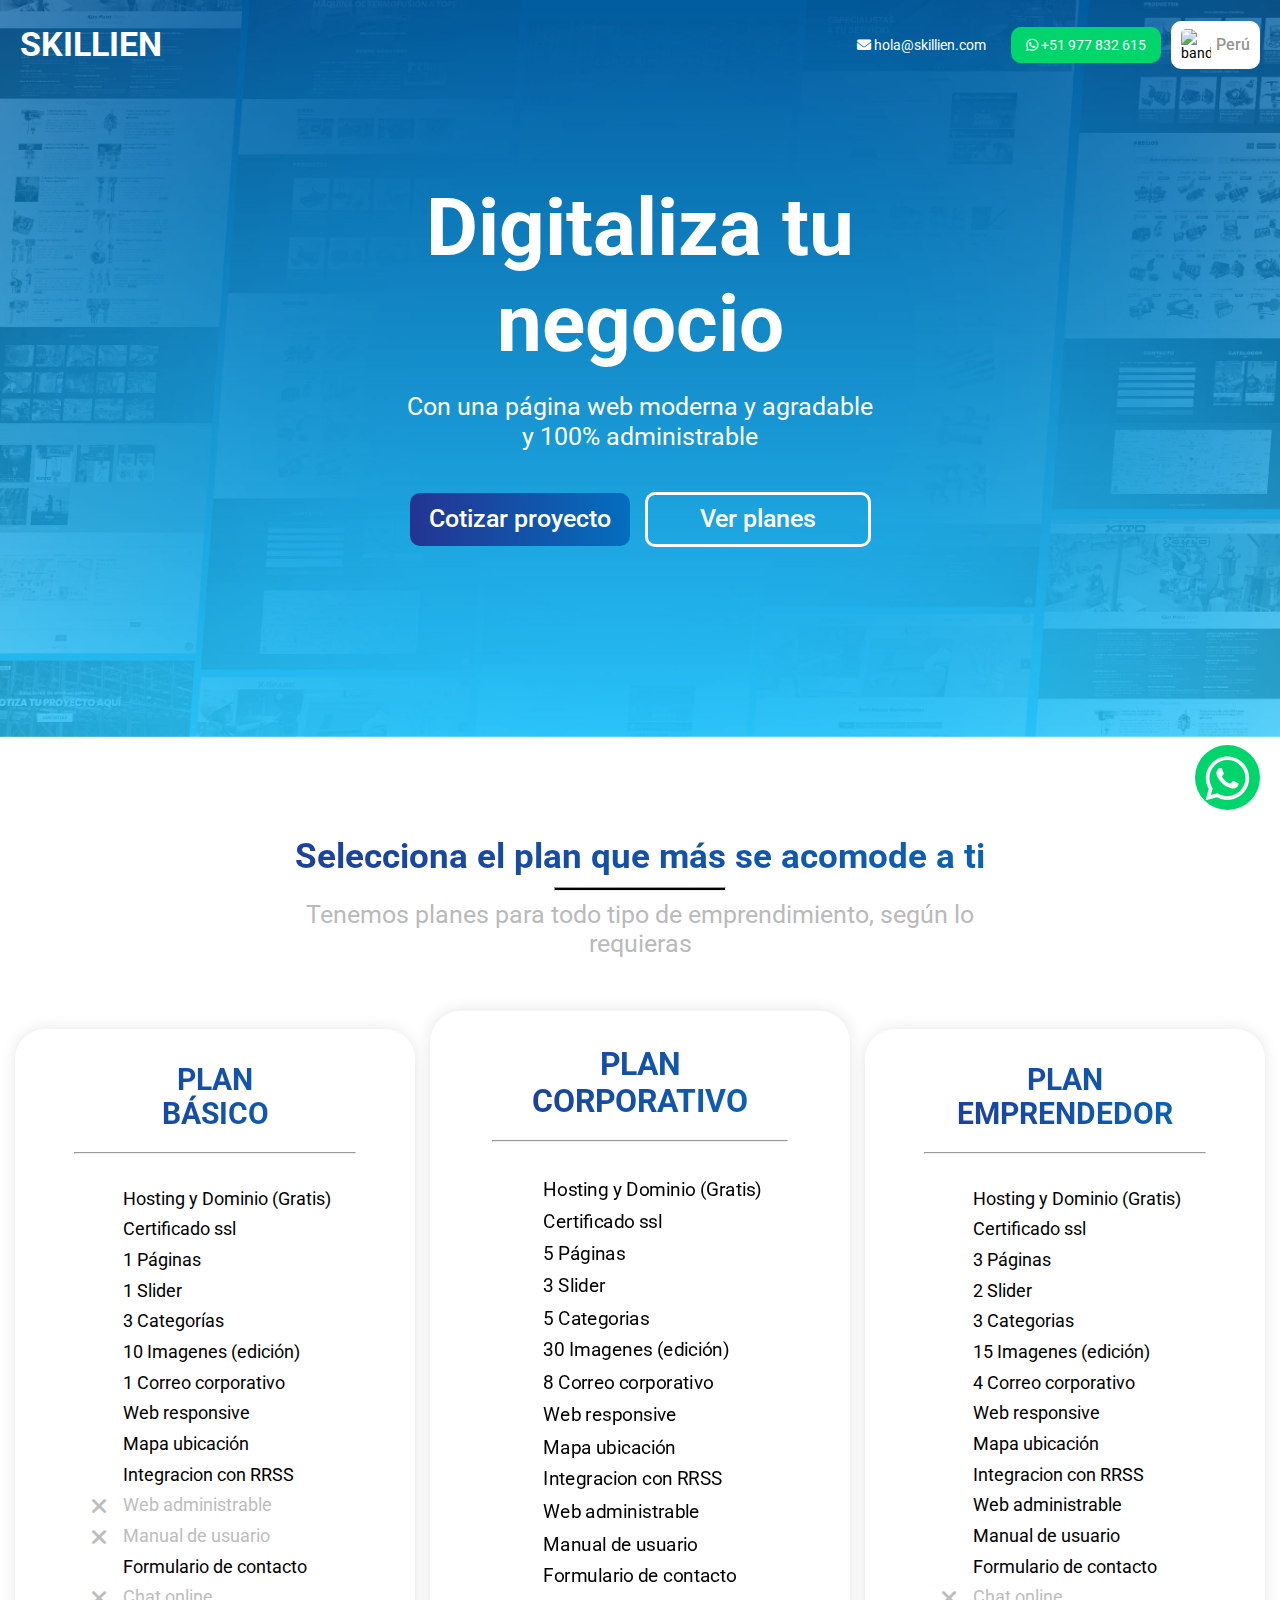
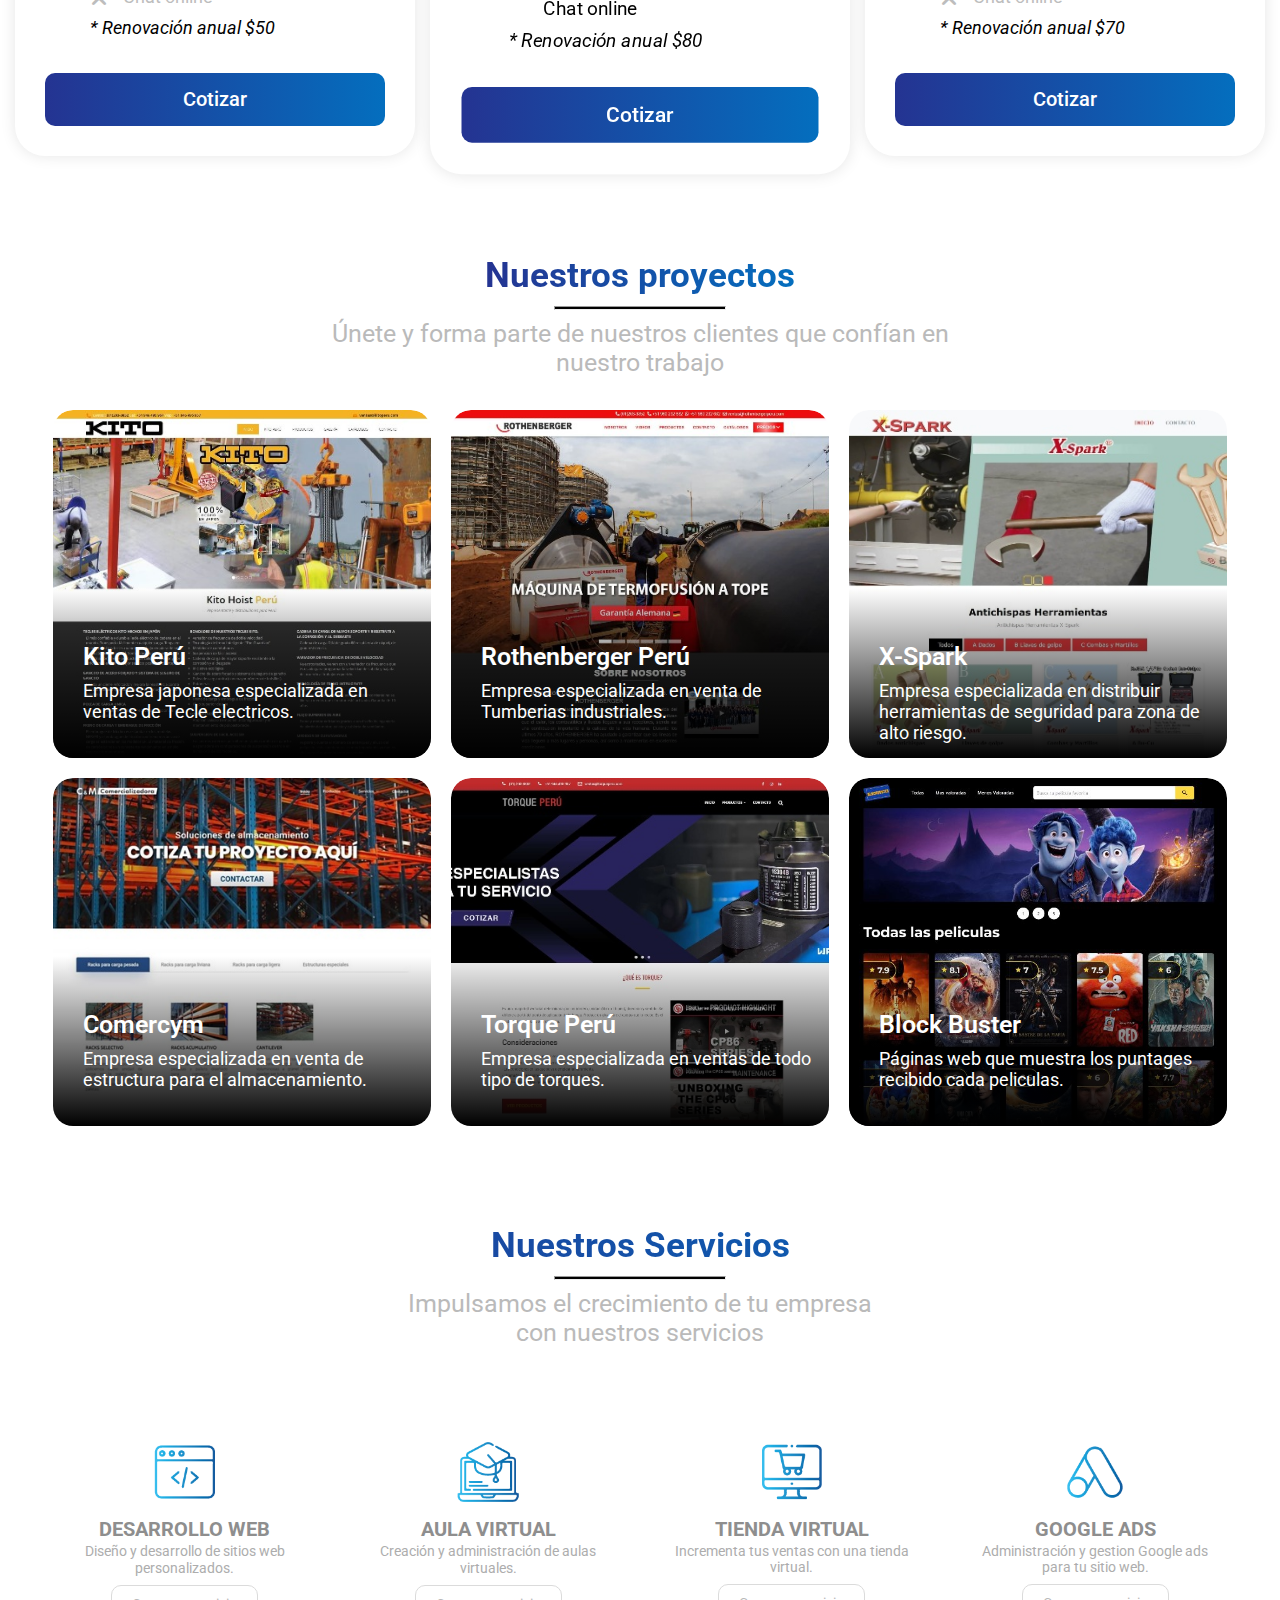
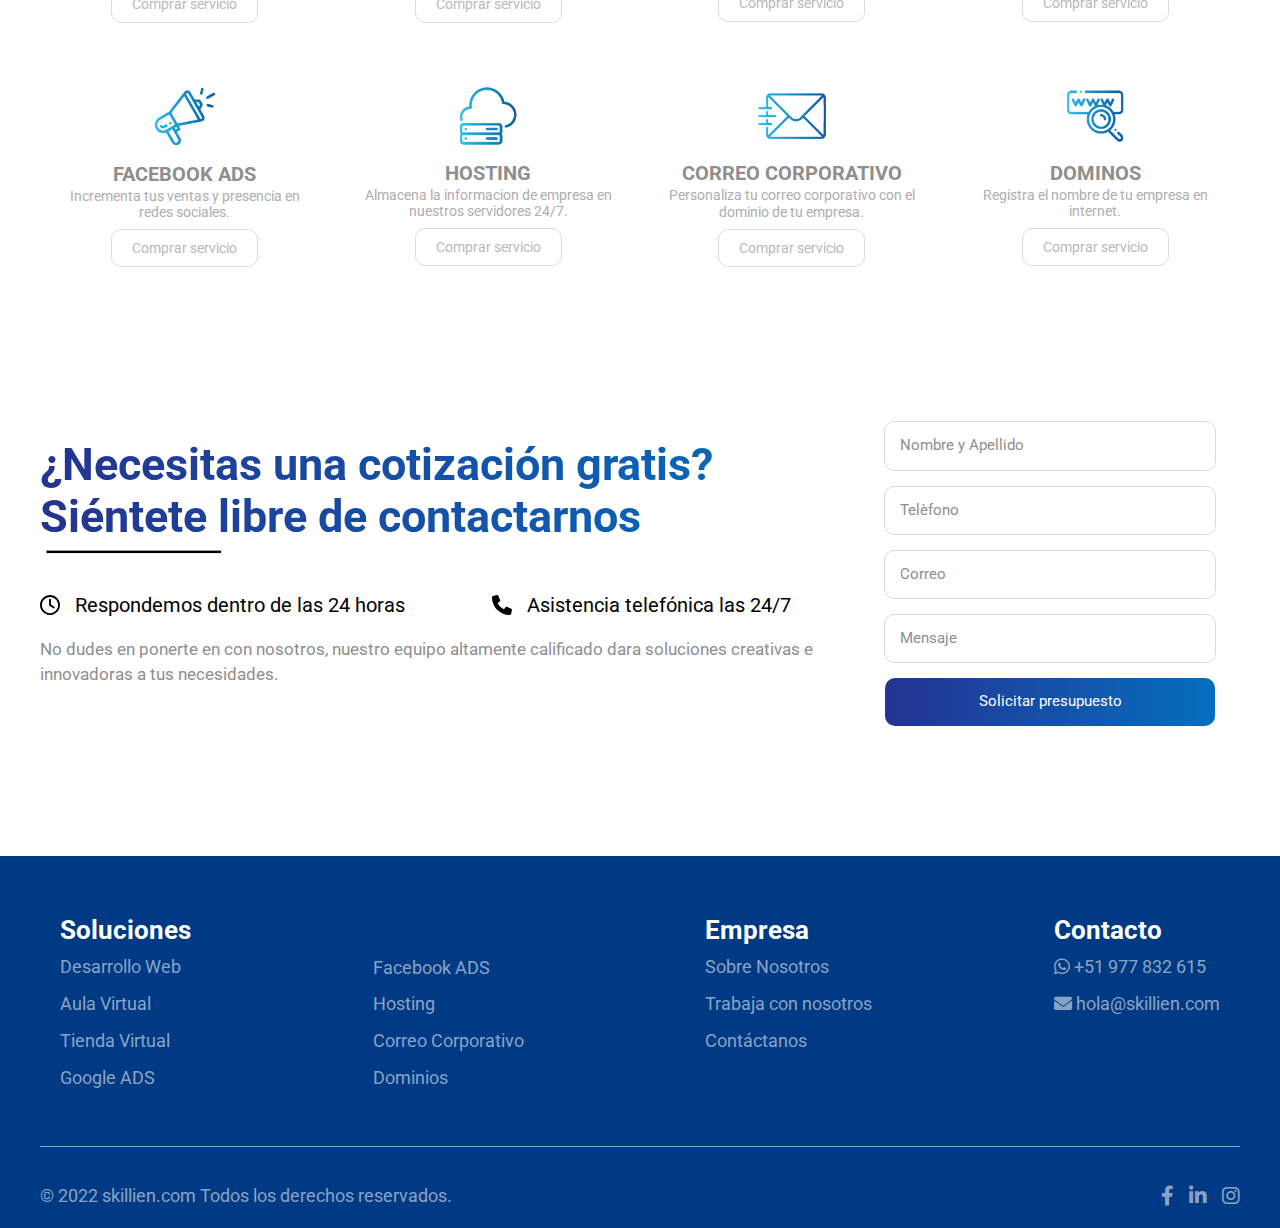
==== commit fbf2d9b5: "implementacion de espaciado lateral" ====
--- a/index.html
+++ b/index.html
@@ -18,22 +18,25 @@
       content="Páginass web, sitio web, web, coding, programacion web, website, aplicación web lima, agencia de programación, Páginass web profesionales, Páginas web wordpress, diseño web wordpress"
     />
     <!-- google-site-verification -->
-    <meta name="google-site-verification" content="PJc80O99VQXhH0MBfmF6YdLE1ezqSypo6RJXXUtgEUs" />
+    <meta
+      name="google-site-verification"
+      content="PJc80O99VQXhH0MBfmF6YdLE1ezqSypo6RJXXUtgEUs"
+    />
     <!-- Google Tag Manager -->
     <script>
       (function (w, d, s, l, i) {
         w[l] = w[l] || [];
         w[l].push({
-          'gtm.start': new Date().getTime(),
-          event: 'gtm.js',
+          "gtm.start": new Date().getTime(),
+          event: "gtm.js",
         });
         var f = d.getElementsByTagName(s)[0],
           j = d.createElement(s),
-          dl = l != 'dataLayer' ? '&l=' + l : '';
+          dl = l != "dataLayer" ? "&l=" + l : "";
         j.async = true;
-        j.src = 'https://www.googletagmanager.com/gtm.js?id=' + i + dl;
+        j.src = "https://www.googletagmanager.com/gtm.js?id=" + i + dl;
         f.parentNode.insertBefore(j, f);
-      })(window, document, 'script', 'dataLayer', 'GTM-MSF2D5K');
+      })(window, document, "script", "dataLayer", "GTM-MSF2D5K");
     </script>
     <!-- End Google Tag Manager -->
     <link rel="stylesheet" href="css/reset.css" />
@@ -55,7 +58,11 @@
       crossorigin="anonymous"
       referrerpolicy="no-referrer"
     />
-    <link rel="shortcut icon" href="./img/icons/favicon_sk.png" type="image/x-icon" />
+    <link
+      rel="shortcut icon"
+      href="./img/icons/favicon_sk.png"
+      type="image/x-icon"
+    />
   </head>
   <body>
     <!-- Google Tag Manager (noscript) -->
@@ -121,7 +128,11 @@
 		</div> -->
     <main>
       <div class="container-probando">
-        <img src="./img/skillien_slide.jpg" class="logo_skillien" alt="slider de skillien" />
+        <img
+          src="./img/skillien_slide.jpg"
+          class="logo_skillien"
+          alt="slider de skillien"
+        />
         <header>
           <div class="container-header">
             <a href="index.html">
@@ -142,7 +153,11 @@
                   >
                 </li>
                 <li class="container-bandera">
-                  <img src="https://flagcdn.com/pe.svg" width="32px" alt="bandera" />
+                  <img
+                    src="https://flagcdn.com/pe.svg"
+                    width="30px"
+                    alt="bandera"
+                  />
                   <p>Perú</p>
                 </li>
               </ul>
@@ -173,16 +188,25 @@
         <section class="banner">
           <article class="texto-banner">
             <h3>Digitaliza tu negocio</h3>
-            <span>Con una página web moderna y agradable <br />y 100% administrable</span>
+            <span
+              >Con una página web moderna y agradable <br />y 100%
+              administrable</span
+            >
             <div class="group-btn-banner">
-              <a class="btn-contactanos btn-banner-second" href="#form">Cotizar proyecto </a>
-              <a class="btn-contactanos btn-banner-first" href="#price">Ver planes</a>
+              <a class="btn-contactanos btn-banner-second" href="#form"
+                >Cotizar proyecto
+              </a>
+              <a class="btn-contactanos btn-banner-first" href="#price"
+                >Ver planes</a
+              >
             </div>
           </article>
         </section>
       </div>
       <section class="section-expertos" id="price">
-        <h2 class="text-expertos">Selecciona el plan que más se acomode a ti</h2>
+        <h2 class="text-expertos">
+          Selecciona el plan que más se acomode a ti
+        </h2>
         <hr class="text-expert-hr" />
         <p class="text-expert-p">
           Tenemos planes para todo tipo de emprendimiento, según lo
@@ -191,10 +215,7 @@
         <div class="container-cards">
           <div class="card-precio">
             <div class="card-precio__container">
-              <h3 class="card-precio__container-title">
-                Plan <br />
-                Básico
-              </h3>
+              <h3 class="card-precio__container-title">Plan <br> Básico</h3>
               <!-- <div class="card-precio__container-money">
 								<p>
 									499 <span>S/</span>
@@ -263,7 +284,9 @@
                 <i class="fa-solid fa-xmark fa-lg close-x"></i>
                 <p class="x-p">Chat online</p>
               </div>
-              <span class="card-precio__container-list__item"><i>* Renovación anual $50</i></span>
+              <span class="card-precio__container-list__item"
+                ><i>* Renovación anual $50</i></span
+              >
               <a
                 href="https://api.whatsapp.com/send?phone=51977832615&text=Hola,%20vengo%20de%20skillien.%20Me%20gustar%C3%ADa%20tener%20mas%20informaci%C3%B3n%20del%20Plan%20Basico."
                 target="_blank"
@@ -274,10 +297,7 @@
           </div>
           <div class="card-precio card-precio-medio">
             <div class="card-precio__container">
-              <h3 class="card-precio__container-title">
-                Plan <br />
-                Corporativo
-              </h3>
+              <h3 class="card-precio__container-title">Plan <br> Corporativo</h3>
               <!-- <div class="card-precio__container-money">
 								<p>
 									1000 <span>S/</span>
@@ -346,7 +366,9 @@
                 <img src="./img/check.svg" alt="" />
                 <p>Chat online</p>
               </div>
-              <span class="card-precio__container-list__item"><i>* Renovación anual $80</i></span>
+              <span class="card-precio__container-list__item"
+                ><i>* Renovación anual $80</i></span
+              >
               <a
                 href="https://api.whatsapp.com/send?phone=51977832615&text=Hola,%20vengo%20de%20skillien.%20Me%20gustar%C3%ADa%20tener%20mas%20informaci%C3%B3n%20del%20Plan%20Corporativo."
                 target="_blank"
@@ -357,10 +379,7 @@
           </div>
           <div class="card-precio">
             <div class="card-precio__container">
-              <h3 class="card-precio__container-title">
-                Plan <br />
-                Emprendedor
-              </h3>
+              <h3 class="card-precio__container-title">Plan <br> Emprendedor</h3>
               <!-- <div class="card-precio__container-money">
 								<p>
 									799 <span>S/</span>
@@ -429,7 +448,9 @@
                 <i class="fa-solid fa-xmark fa-lg close-x"></i>
                 <p class="x-p">Chat online</p>
               </div>
-              <span class="card-precio__container-list__item"><i>* Renovación anual $70</i></span>
+              <span class="card-precio__container-list__item"
+                ><i>* Renovación anual $70</i></span
+              >
               <a
                 href="https://api.whatsapp.com/send?phone=51977832615&text=Hola,%20vengo%20de%20skillien.%20Me%20gustar%C3%ADa%20tener%20mas%20informaci%C3%B3n%20del%20Plan%20Emprendedor."
                 target="_blank"
@@ -447,16 +468,120 @@
           Únete y forma parte de nuestros clientes que confían en<br />
           nuestro trabajo
         </p>
-        <div class="container-list-filter">
-          <ul class="container-list-filter__buttons">
-            <button class="todos btn-filter active">Todos</button>
-            <button class="landing btn-filter">Landing Page</button>
-            <button class="ecommerce btn-filter">E-Commerce</button>
-            <button class="aula btn-filter">Aulas virtuales</button>
-            <button class="aplicativo btn-filter">Aplicaciones Web</button>
-          </ul>
+        <div class="container-portafolio-img">
+          <a
+            href="https://kitoperu.com/"
+            target="_blank"
+            class="portafolio-img"
+          >
+            <div class="portfolio-gradient"></div>
+            <img
+              class="img-portafolio"
+              loading="lazy"
+              src="./img/KITOPERU.jpg"
+              alt=""
+            />
+            <article class="article-portafolio">
+              <h3>Kito Perú</h3>
+              <p>
+                Empresa japonesa especializada en ventas de Tecle electricos.
+              </p>
+            </article>
+          </a>
+          <a
+            href="https://rothenbergerperu.com/"
+            target="_blank"
+            class="portafolio-img"
+          >
+            <div class="portfolio-gradient"></div>
+            <img
+              class="img-portafolio"
+              loading="lazy"
+              src="./img/ROTHENBERGERPERU.jpg"
+              alt=""
+            />
+            <article class="article-portafolio">
+              <h3>Rothenberger Perú</h3>
+              <p>Empresa especializada en venta de Tumberias industriales.</p>
+            </article>
+          </a>
+          <a
+            href="https://antichispaherramientas.com/"
+            target="_blank"
+            class="portafolio-img"
+          >
+            <div class="portfolio-gradient"></div>
+            <img
+              class="img-portafolio"
+              loading="lazy"
+              src="./img/X-SPARK.jpg"
+              alt=""
+            />
+            <article class="article-portafolio">
+              <h3>X-Spark</h3>
+              <p>
+                Empresa especializada en distribuir herramientas de seguridad
+                para zona de alto riesgo.
+              </p>
+            </article>
+          </a>
+          <a
+            href="https://comercym.com/"
+            target="_blank"
+            class="portafolio-img"
+          >
+            <div class="portfolio-gradient"></div>
+            <img
+              class="img-portafolio"
+              loading="lazy"
+              src="./img/COMERCYM.jpg"
+              alt=""
+            />
+            <article class="article-portafolio">
+              <h3>Comercym</h3>
+              <p>
+                Empresa especializada en venta de estructura para el
+                almacenamiento.
+              </p>
+            </article>
+          </a>
+          <a
+            href="https://torqueperu.com/"
+            target="_blank"
+            class="portafolio-img"
+          >
+            <div class="portfolio-gradient"></div>
+            <img
+              class="img-portafolio"
+              loading="lazy"
+              src="./img/TORQUEPERU.jpg"
+              alt=""
+            />
+            <article class="article-portafolio">
+              <h3>Torque Perú</h3>
+              <p>Empresa especializada en ventas de todo tipo de torques.</p>
+            </article>
+          </a>
+          <a
+            href="https://blockbuster-two.vercel.app/"
+            target="_blank"
+            class="portafolio-img"
+          >
+            <div class="portfolio-gradient"></div>
+            <img
+              class="img-portafolio"
+              loading="lazy"
+              src="./img/blockbuster.jpg"
+              alt=""
+            />
+            <article class="article-portafolio">
+              <h3>Block Buster</h3>
+              <p>
+                Páginas web que muestra los puntages recibido cada peliculas.
+              </p>
+            </article>
+          </a>
         </div>
-        <div class="container-portafolio-img"></div>
       </section>
       <!-- Seccion Teams -->
       <!-- <section class="section-teams">
@@ -586,7 +711,9 @@
             <div class="servicios-items">
               <img src="/img/icons/dev.png" alt="" />
               <h3 class="servicios-items__title">Desarrollo web</h3>
-              <p class="servicios-items__text">Diseño y desarrollo de sitios web personalizados.</p>
+              <p class="servicios-items__text">
+                Diseño y desarrollo de sitios web personalizados.
+              </p>
               <a
                 href="https://api.whatsapp.com/send?phone=51977832615&text=Hola%2C%20vengo%20de%20la%20skillien.com%2C%20me%20gustar%C3%ADa%20comprar%20el%20servicio%20de%20*DESARROLLO*%20*WEB*"
                 target="_blank"
@@ -596,7 +723,9 @@
             <div class="servicios-items">
               <img src="/img/icons/aulavir.png" alt="" />
               <h3 class="servicios-items__title">Aula virtual</h3>
-              <p class="servicios-items__text">Creación y administración de aulas virtuales.</p>
+              <p class="servicios-items__text">
+                Creación y administración de aulas virtuales.
+              </p>
               <a
                 href="https://api.whatsapp.com/send?phone=51977832615&text=Hola%2C%20vengo%20de%20la%20skillien.com%2C%20me%20gustar%C3%ADa%20comprar%20el%20servicio%20de%20*AULAS*%20*VIRTUALES*"
                 >Comprar servicio</a
@@ -605,7 +734,9 @@
             <div class="servicios-items">
               <img src="/img/icons/ecommerce.png" alt="" />
               <h3 class="servicios-items__title">Tienda virtual</h3>
-              <p class="servicios-items__text">Incrementa tus ventas con una tienda virtual.</p>
+              <p class="servicios-items__text">
+                Incrementa tus ventas con una tienda virtual.
+              </p>
               <a
                 href="https://api.whatsapp.com/send?phone=51977832615&text=Hola%2C%20vengo%20de%20la%20skillien.com%2C%20me%20gustar%C3%ADa%20comprar%20el%20servicio%20de%20*TIENDAS*%20*VIRTUALES*"
                 >Comprar servicio</a
@@ -658,7 +789,9 @@
             <div class="servicios-items">
               <img src="/img/icons/dominios.png" alt="" />
               <h3 class="servicios-items__title">Dominos</h3>
-              <p class="servicios-items__text">Registra el nombre de tu empresa en internet.</p>
+              <p class="servicios-items__text">
+                Registra el nombre de tu empresa en internet.
+              </p>
               <a
                 href="https://api.whatsapp.com/send?phone=51977832615&text=Hola%2C%20vengo%20de%20la%20skillien.com%2C%20me%20gustar%C3%ADa%20comprar%20el%20servicio%20de%20*DOMINIOS*"
                 >Comprar servicio</a
@@ -672,23 +805,33 @@
         <div class="section-contacto__container-texto">
           <!-- <span class="section-contacto__span-text">Solicita presupuesto</span> -->
           <h3 class="section-contacto__title">
-            ¿Necesitas una cotización gratis?<br />Siéntete libre de contactarnos
+            ¿Necesitas una cotización gratis?<br />Siéntete libre de
+            contactarnos
           </h3>
           <hr class="section-contacto__hr" />
           <div class="container-contactanos_text">
             <div class="container-contactanos_text-subtitle">
               <figure class="">
-                <img class="section-contacto__svg" src="./img/icon-clock.svg" alt="icon phone" />
+                <img
+                  class="section-contacto__svg"
+                  src="./img/icon-clock.svg"
+                  alt="icon phone"
+                />
                 <p>Respondemos dentro de las 24 horas</p>
               </figure>
               <figure class="">
-                <img class="section-contacto__svg" src="./img/phone.svg" alt="icon phone" />
+                <img
+                  class="section-contacto__svg"
+                  src="./img/phone.svg"
+                  alt="icon phone"
+                />
                 <p>Asistencia telefónica las 24/7</p>
               </figure>
             </div>
             <p class="container-contactanos_text-p">
-              No dudes en ponerte en con nosotros, nuestro equipo altamente calificado dara
-              soluciones creativas e innovadoras a tus necesidades.
+              No dudes en ponerte en con nosotros, nuestro equipo altamente
+              calificado dara soluciones creativas e innovadoras a tus
+              necesidades.
             </p>
             <!-- <div class="container-contactanos_telefono">
               <img
@@ -720,7 +863,13 @@
               id="telefono"
               name="telefono"
             />
-            <input class="form-input" type="text" placeholder="Correo" id="correo" name="correo" />
+            <input
+              class="form-input"
+              type="text"
+              placeholder="Correo"
+              id="correo"
+              name="correo"
+            />
             <input
               class="form-input"
               type="text"
@@ -728,7 +877,9 @@
               id="mensaje"
               name="mensaje"
             />
-            <button class="btn-form" type="submit">Solicitar presupuesto</button>
+            <button class="btn-form" type="submit">
+              Solicitar presupuesto
+            </button>
             <a href="./thanks.html" style="opacity: 0"></a>
           </form>
         </div>
@@ -766,7 +917,9 @@
           <h3>Contacto</h3>
           <ul>
             <li>
-              <a href="tel:+51977832615"><i class="fa-brands fa-whatsapp"></i> +51 977 832 615</a>
+              <a href="tel:+51977832615"
+                ><i class="fa-brands fa-whatsapp"></i> +51 977 832 615</a
+              >
             </li>
             <li>
               <a href="mailto:Hola@skillien.com"
@@ -789,12 +942,16 @@
         <div class="container-footer-social">
           <div class="container-heart">
             <p>
-              © 2022 <a href="www.skillien.com">skillien.com </a> Todos los derechos reservados.
+              © 2022 <a href="www.skillien.com">skillien.com </a> Todos los
+              derechos reservados.
             </p>
           </div>
           <div>
             <div>
-              <a href="https://www.facebook.com/Skillien-163951272413413" target="_blank">
+              <a
+                href="https://www.facebook.com/Skillien-163951272413413"
+                target="_blank"
+              >
                 <i class="fa-brands fa-facebook-f"></i>
               </a>
               <a href="https://www.linkedin.com/company/skillien/">
@@ -809,7 +966,7 @@
       </div>
     </footer>
     <script type="module" src="js/api.js"></script>
-    <script type="module" src="js/cotizador.js"></script>
+    <!-- <script type="module" src="js/cotizador.js"></script> -->
     <script type="module" src="js/index.js"></script>
     <!-- <script type="module" src="js/timer.js"></script> -->
   </body>
--- a/css/index.css
+++ b/css/index.css
@@ -26,7 +26,7 @@
   width: 100%;
   max-width: 1440px;
   margin: 0 auto;
-  padding: 20px 0 10px;
+  padding: 20px 20px 10px;
   box-sizing: border-box;
   /* background: darkgray; */
 }
@@ -49,6 +49,7 @@
   align-items: center;
   justify-content: space-between;
   margin-right: 1.6rem;
+
 }
 
 .container-promo__container-descuento {
@@ -61,7 +62,7 @@
   text-decoration-line: line-through;
 }
 
-.container-promo__container > p {
+.container-promo__container>p {
   /* margin: 0 auto; */
   margin-right: 2.3rem;
 }
@@ -87,7 +88,7 @@
 }
 
 .dias-principal {
-  display: none;
+  display: none
 }
 
 .container-promo__container-btn {
@@ -95,16 +96,17 @@
   align-items: center;
 }
 
-.container-promo__container-btn > a {
+.container-promo__container-btn>a {
   background: linear-gradient(90.29deg, #243492 0.95%, #046ebe 99.49%);
   color: #fff;
-  padding: 0.5rem 1.5rem;
+  padding: .5rem 1.5rem;
   font-size: 2.2rem;
   font-weight: 500;
   border-radius: 1rem;
   text-align: center;
   text-transform: uppercase;
 }
+
 
 .container-promo__container-btn p {
   margin-right: 1.3rem;
@@ -126,16 +128,16 @@
 }
 
 .slide-right {
-  animation: slide-right 0.4s linear both;
+  animation: slide-right 0.4s linear both
 }
 
 @keyframes slide-right {
   0% {
-    transform: translateX(0);
+    transform: translateX(0)
   }
 
   100% {
-    transform: translateX(-20px);
+    transform: translateX(-20px)
   }
 }
 
@@ -154,7 +156,7 @@
   z-index: 999;
 }
 
-.notificacion > i {
+.notificacion>i {
   margin: 0 auto;
   padding: 10px 10px;
 }
@@ -240,10 +242,13 @@
   column-gap: 5px;
   background: #fff;
   border-radius: 10px;
-  padding: 5px 10px;
-}
-
-.container-bandera > p {
+  padding: 8px 10px;
+}
+.container-bandera img{
+  border-radius: 5px;
+}
+
+.container-bandera>p {
   color: #969696;
   font-size: 16px;
   font-weight: 500;
@@ -471,7 +476,7 @@
 }
 
 .text-expertos {
-  font-family: 'Roboto', sans-serif;
+  font-family: "Roboto", sans-serif;
   color: #003a84;
   text-align: center;
   /* margin-bottom: 7rem; */
@@ -492,7 +497,7 @@
 }
 
 .text-expert-p {
-  font-family: 'Roboto', sans-serif;
+  font-family: "Roboto", sans-serif;
   text-align: center;
   margin-bottom: 7rem;
   font-weight: 400;
@@ -560,7 +565,7 @@
   border-radius: 0 0 30px 30px;
 }
 
-.estrella > img {
+.estrella>img {
   width: 4rem;
   display: block;
   margin-top: 3rem;
@@ -607,7 +612,7 @@
   position: relative;
 }
 
-.card-precio__container-money p > span {
+.card-precio__container-money p>span {
   font-size: 2.5rem;
   padding-bottom: 15px;
   position: absolute;
@@ -841,29 +846,22 @@
   max-width: 1440px;
   box-sizing: border-box;
   gap: 20px;
-  transition: all 0.5s ease-in-out;
 }
 
 .portafolio-img {
   position: relative;
-  height: 540px;
+  /* background: #639bc6; */
+  max-width: 378px;
+  height: 348px;
   width: 100%;
   border-radius: 20px;
-  transition: all 0.3s ease-in-out;
+  transition: 0.5s;
   overflow: hidden;
-}
-
-.small {
-  flex-basis: calc(33.33% - 20px);
-}
-
-.large {
-  flex-basis: calc(66.66% - 20px);
 }
 
 .portafolio-img:hover {
   transform: scale(1.03);
-  transition: all 0.3s ease-in-out;
+  transition: 0.5s;
 }
 
 .portafolio-img img:hover {
@@ -877,26 +875,20 @@
 .portfolio-gradient {
   background: linear-gradient(to bottom, rgba(0, 0, 0, 0), #000000);
   width: 100%;
-  height: 250px;
+  height: 170px;
   position: absolute;
   z-index: 2;
-  bottom: 0px;
+  bottom: 0;
 }
 
 .article-portafolio {
   position: absolute;
-  top: 68%;
+  top: 67%;
   left: 30px;
   z-index: 2;
   /* opacity: 0; */
 }
-.portafolio-img:hover > img {
-  width: 100%;
-  display: block;
-  filter: brightness(50%);
-  object-fit: cover;
-  height: 100%;
-}
+
 /* .portafolio-img:hover .article-portafolio{
   opacity: 1;
 } */
@@ -917,7 +909,8 @@
 }
 
 .img-portafolio {
-  height: 100%;
+  max-width: 378px;
+  height: 348px;
   width: 100%;
   object-position: top;
   object-fit: cover;
@@ -1226,7 +1219,7 @@
   box-sizing: border-box;
 }
 
-.container-footer__colum > ul {
+.container-footer__colum>ul {
   display: flex;
   justify-content: center;
   flex-direction: column;
@@ -1240,15 +1233,16 @@
   padding-top: 30px;
 }
 
-.container-footer__colum > h3 {
+.container-footer__colum>h3 {
   font-size: 26px;
   font-weight: 700;
 }
 
-.container-footer__colum > ul > li {
+.container-footer__colum>ul>li {
   font-size: 18px;
   font-weight: 400;
   color: rgba(255, 255, 255, 0.55);
+
 }
 
 .container-footer-second {
@@ -1268,7 +1262,7 @@
   color: rgba(255, 255, 255, 0.55);
 }
 
-.container-footer-social > div {
+.container-footer-social>div {
   display: flex;
   justify-content: space-between;
   align-items: center;
@@ -1278,7 +1272,7 @@
   font-size: 18px;
 }
 
-.container-footer-social > div > div > a > i {
+.container-footer-social>div>div>a>i {
   font-size: 20px;
   margin-left: 10px;
 }
@@ -1339,42 +1333,4 @@
 .footer-icon-link ul li {
   text-decoration-line: none;
   color: #fff;
-}
-
-/* 
-  filter button proyect
-
-*/
-.container-list-filter {
-  width: 100%;
-  max-width: 1400px;
-}
-.container-list-filter__buttons {
-  display: flex;
-  justify-content: space-between;
-  align-items: center;
-  width: 100%;
-  margin-bottom: 40px;
-  flex-wrap: wrap;
-  gap: 10px;
-  padding: 0 10px;
-  box-sizing: border-box;
-}
-
-.btn-filter {
-  font-size: 25px;
-  background-color: #eeeeee;
-  color: #7c7c7c;
-  border-radius: 20px;
-  width: 200px;
-  padding: 10px 10px;
-  display: flex;
-  justify-content: center;
-  align-items: center;
-  text-align: center;
-  transition: all 0.3s ease-in-out;
-}
-.active {
-  background-color: #003a84;
-  color: #ffffff;
-}
+}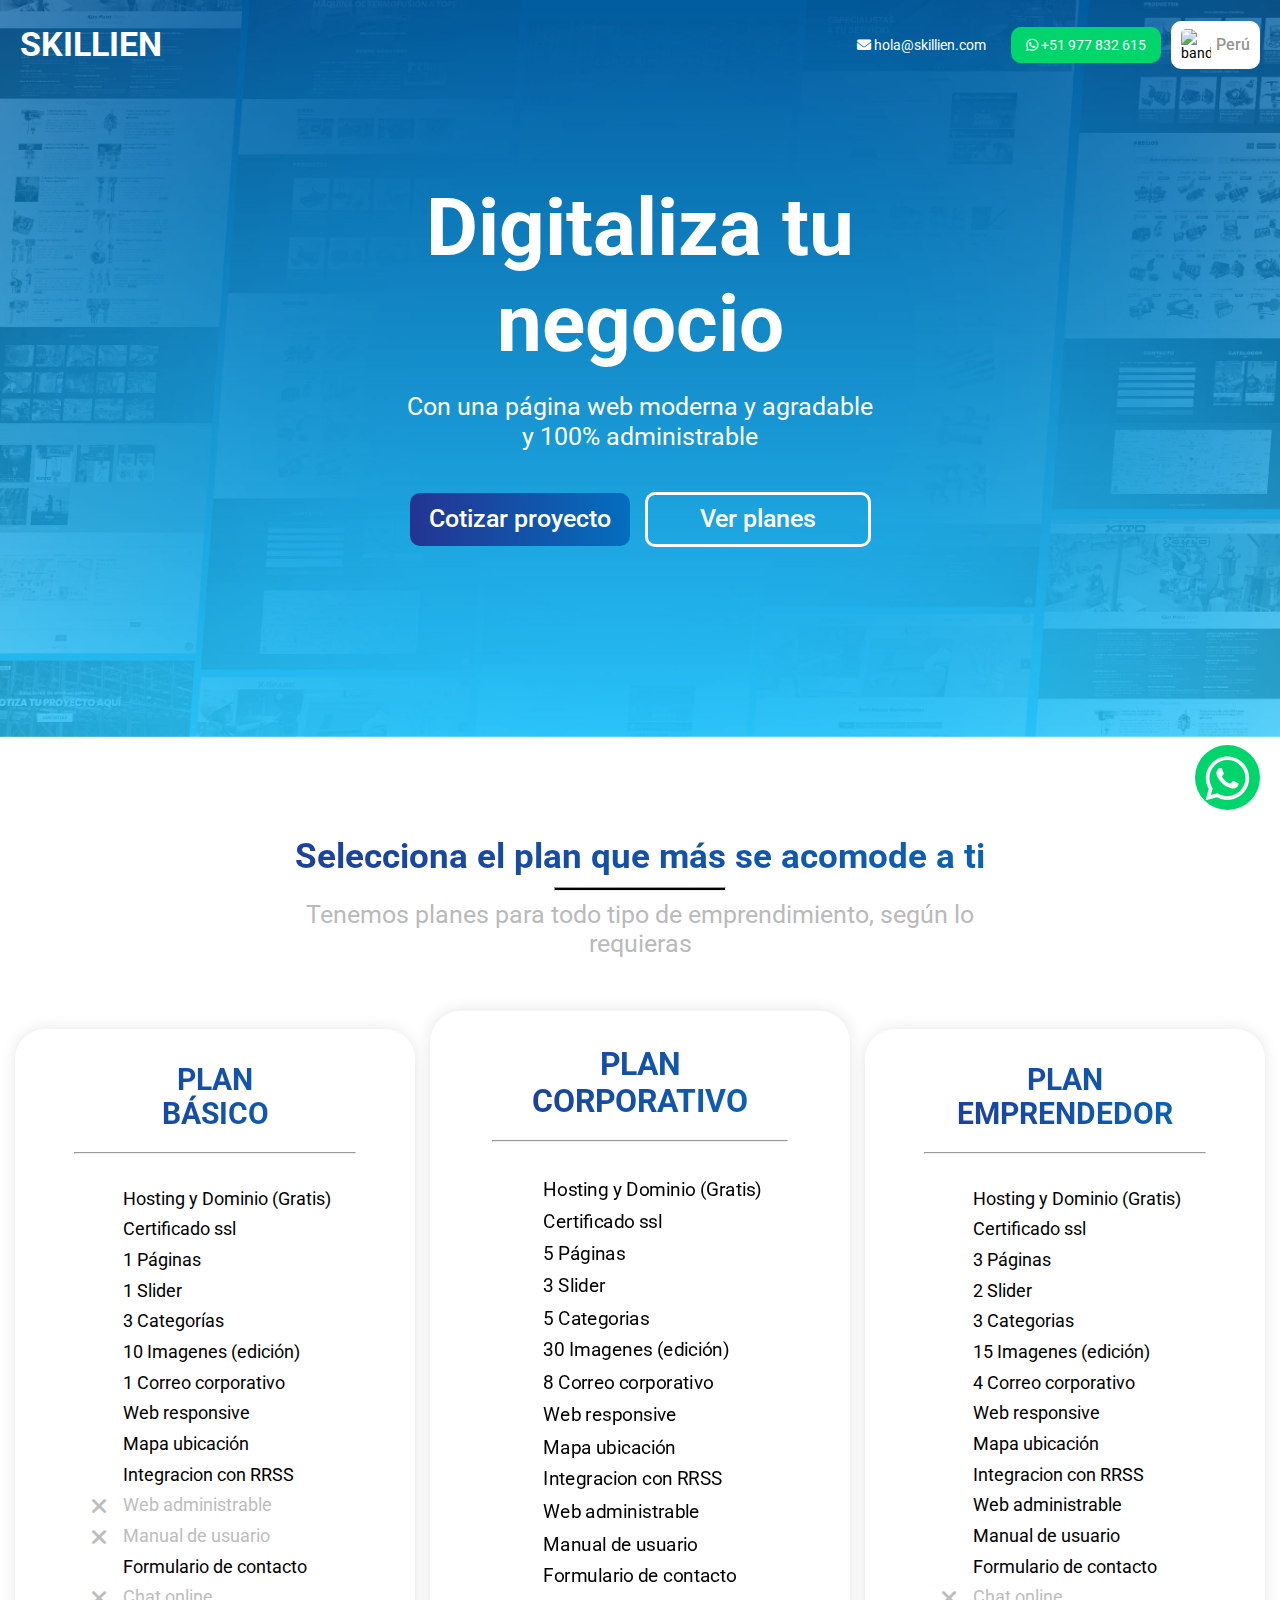
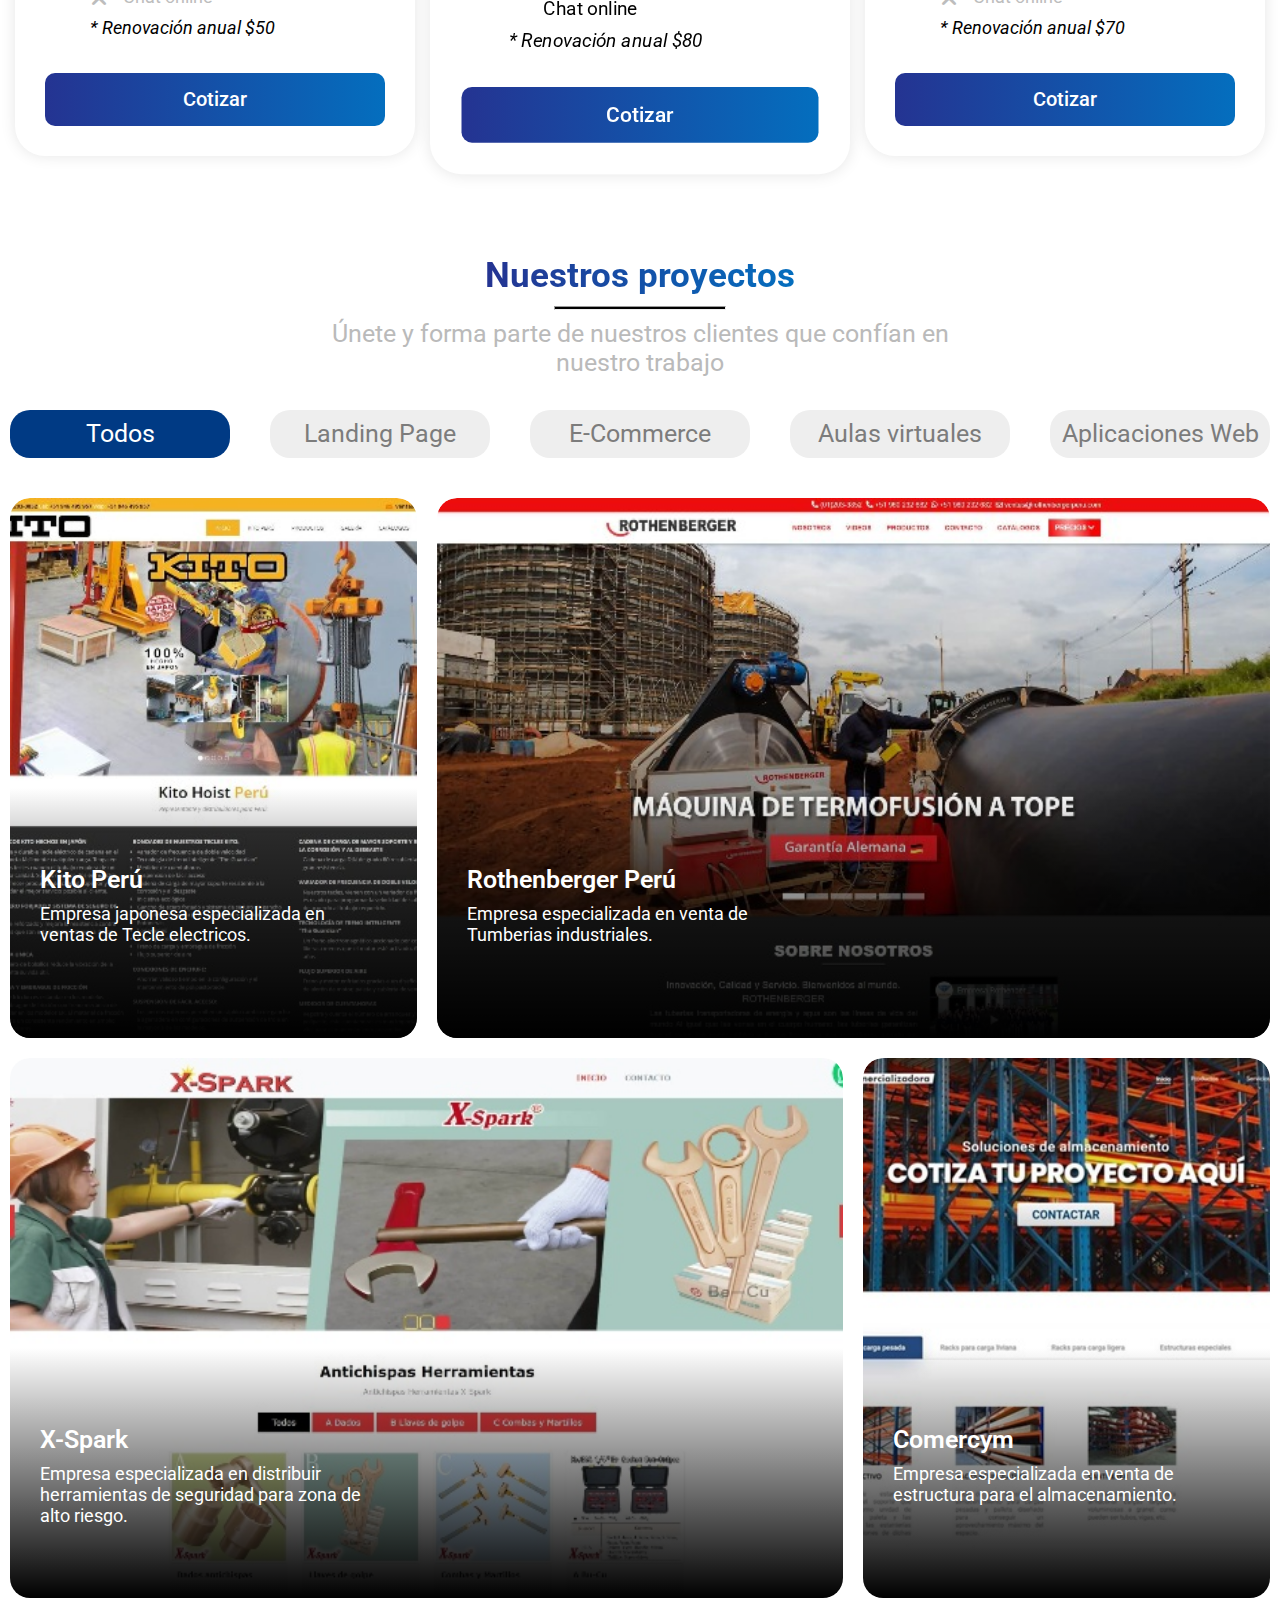
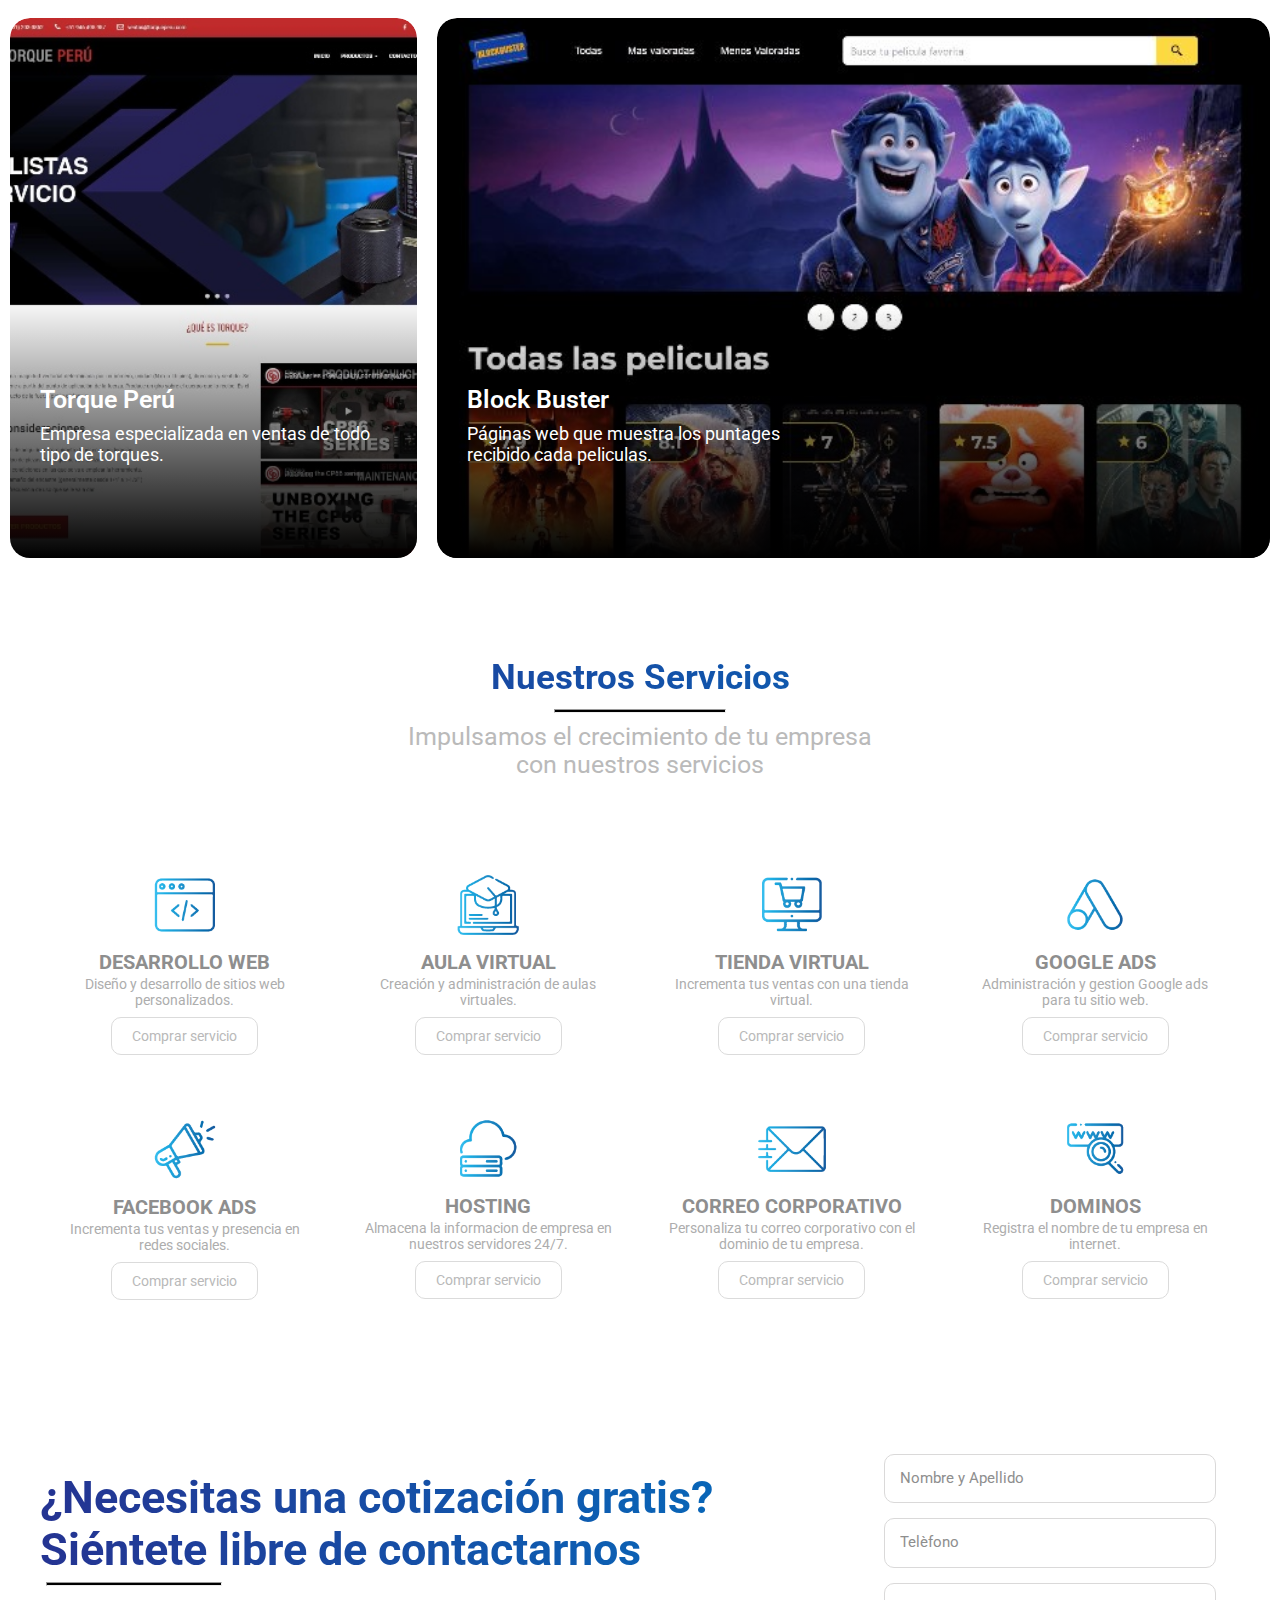
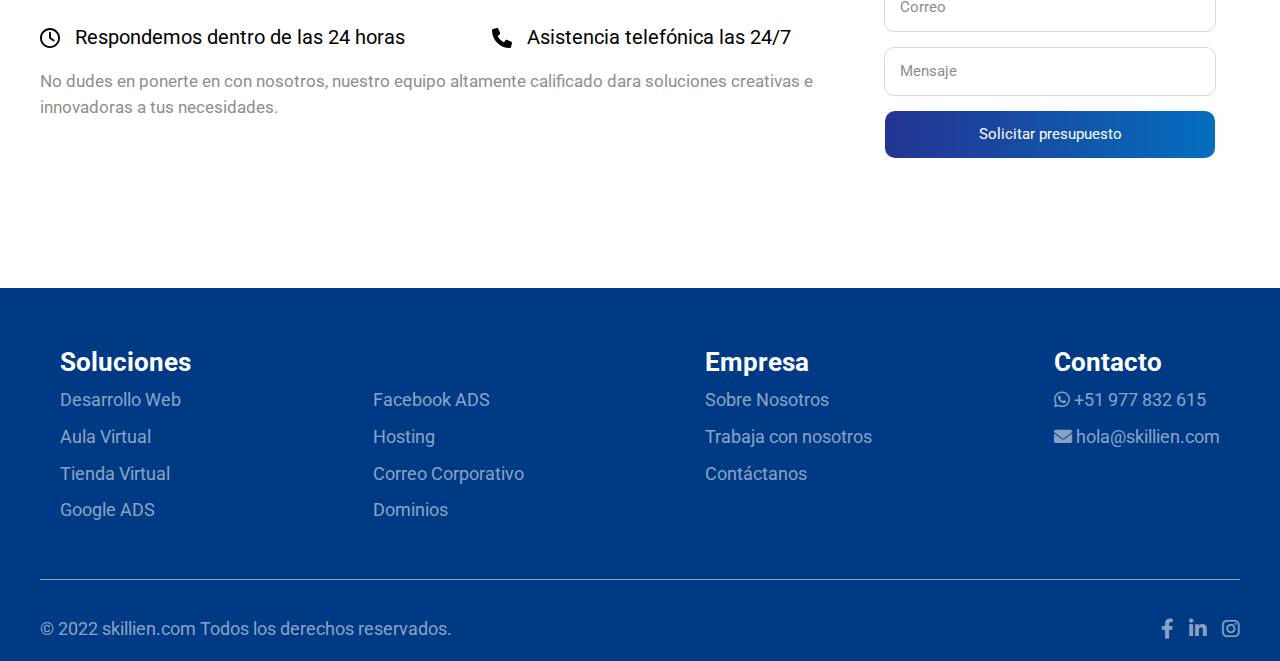
==== commit e69bfbd3: "Merge branch 'main' of https://github.com/sefhirothxd/ladingPage" ====
--- a/index.html
+++ b/index.html
@@ -18,25 +18,22 @@
       content="Páginass web, sitio web, web, coding, programacion web, website, aplicación web lima, agencia de programación, Páginass web profesionales, Páginas web wordpress, diseño web wordpress"
     />
     <!-- google-site-verification -->
-    <meta
-      name="google-site-verification"
-      content="PJc80O99VQXhH0MBfmF6YdLE1ezqSypo6RJXXUtgEUs"
-    />
+    <meta name="google-site-verification" content="PJc80O99VQXhH0MBfmF6YdLE1ezqSypo6RJXXUtgEUs" />
     <!-- Google Tag Manager -->
     <script>
       (function (w, d, s, l, i) {
         w[l] = w[l] || [];
         w[l].push({
-          "gtm.start": new Date().getTime(),
-          event: "gtm.js",
+          'gtm.start': new Date().getTime(),
+          event: 'gtm.js',
         });
         var f = d.getElementsByTagName(s)[0],
           j = d.createElement(s),
-          dl = l != "dataLayer" ? "&l=" + l : "";
+          dl = l != 'dataLayer' ? '&l=' + l : '';
         j.async = true;
-        j.src = "https://www.googletagmanager.com/gtm.js?id=" + i + dl;
+        j.src = 'https://www.googletagmanager.com/gtm.js?id=' + i + dl;
         f.parentNode.insertBefore(j, f);
-      })(window, document, "script", "dataLayer", "GTM-MSF2D5K");
+      })(window, document, 'script', 'dataLayer', 'GTM-MSF2D5K');
     </script>
     <!-- End Google Tag Manager -->
     <link rel="stylesheet" href="css/reset.css" />
@@ -58,11 +55,7 @@
       crossorigin="anonymous"
       referrerpolicy="no-referrer"
     />
-    <link
-      rel="shortcut icon"
-      href="./img/icons/favicon_sk.png"
-      type="image/x-icon"
-    />
+    <link rel="shortcut icon" href="./img/icons/favicon_sk.png" type="image/x-icon" />
   </head>
   <body>
     <!-- Google Tag Manager (noscript) -->
@@ -128,11 +121,7 @@
 		</div> -->
     <main>
       <div class="container-probando">
-        <img
-          src="./img/skillien_slide.jpg"
-          class="logo_skillien"
-          alt="slider de skillien"
-        />
+        <img src="./img/skillien_slide.jpg" class="logo_skillien" alt="slider de skillien" />
         <header>
           <div class="container-header">
             <a href="index.html">
@@ -188,25 +177,16 @@
         <section class="banner">
           <article class="texto-banner">
             <h3>Digitaliza tu negocio</h3>
-            <span
-              >Con una página web moderna y agradable <br />y 100%
-              administrable</span
-            >
+            <span>Con una página web moderna y agradable <br />y 100% administrable</span>
             <div class="group-btn-banner">
-              <a class="btn-contactanos btn-banner-second" href="#form"
-                >Cotizar proyecto
-              </a>
-              <a class="btn-contactanos btn-banner-first" href="#price"
-                >Ver planes</a
-              >
+              <a class="btn-contactanos btn-banner-second" href="#form">Cotizar proyecto </a>
+              <a class="btn-contactanos btn-banner-first" href="#price">Ver planes</a>
             </div>
           </article>
         </section>
       </div>
       <section class="section-expertos" id="price">
-        <h2 class="text-expertos">
-          Selecciona el plan que más se acomode a ti
-        </h2>
+        <h2 class="text-expertos">Selecciona el plan que más se acomode a ti</h2>
         <hr class="text-expert-hr" />
         <p class="text-expert-p">
           Tenemos planes para todo tipo de emprendimiento, según lo
@@ -215,7 +195,10 @@
         <div class="container-cards">
           <div class="card-precio">
             <div class="card-precio__container">
-              <h3 class="card-precio__container-title">Plan <br> Básico</h3>
+              <h3 class="card-precio__container-title">
+                Plan <br />
+                Básico
+              </h3>
               <!-- <div class="card-precio__container-money">
 								<p>
 									499 <span>S/</span>
@@ -284,9 +267,7 @@
                 <i class="fa-solid fa-xmark fa-lg close-x"></i>
                 <p class="x-p">Chat online</p>
               </div>
-              <span class="card-precio__container-list__item"
-                ><i>* Renovación anual $50</i></span
-              >
+              <span class="card-precio__container-list__item"><i>* Renovación anual $50</i></span>
               <a
                 href="https://api.whatsapp.com/send?phone=51977832615&text=Hola,%20vengo%20de%20skillien.%20Me%20gustar%C3%ADa%20tener%20mas%20informaci%C3%B3n%20del%20Plan%20Basico."
                 target="_blank"
@@ -297,7 +278,10 @@
           </div>
           <div class="card-precio card-precio-medio">
             <div class="card-precio__container">
-              <h3 class="card-precio__container-title">Plan <br> Corporativo</h3>
+              <h3 class="card-precio__container-title">
+                Plan <br />
+                Corporativo
+              </h3>
               <!-- <div class="card-precio__container-money">
 								<p>
 									1000 <span>S/</span>
@@ -366,9 +350,7 @@
                 <img src="./img/check.svg" alt="" />
                 <p>Chat online</p>
               </div>
-              <span class="card-precio__container-list__item"
-                ><i>* Renovación anual $80</i></span
-              >
+              <span class="card-precio__container-list__item"><i>* Renovación anual $80</i></span>
               <a
                 href="https://api.whatsapp.com/send?phone=51977832615&text=Hola,%20vengo%20de%20skillien.%20Me%20gustar%C3%ADa%20tener%20mas%20informaci%C3%B3n%20del%20Plan%20Corporativo."
                 target="_blank"
@@ -379,7 +361,10 @@
           </div>
           <div class="card-precio">
             <div class="card-precio__container">
-              <h3 class="card-precio__container-title">Plan <br> Emprendedor</h3>
+              <h3 class="card-precio__container-title">
+                Plan <br />
+                Emprendedor
+              </h3>
               <!-- <div class="card-precio__container-money">
 								<p>
 									799 <span>S/</span>
@@ -448,9 +433,7 @@
                 <i class="fa-solid fa-xmark fa-lg close-x"></i>
                 <p class="x-p">Chat online</p>
               </div>
-              <span class="card-precio__container-list__item"
-                ><i>* Renovación anual $70</i></span
-              >
+              <span class="card-precio__container-list__item"><i>* Renovación anual $70</i></span>
               <a
                 href="https://api.whatsapp.com/send?phone=51977832615&text=Hola,%20vengo%20de%20skillien.%20Me%20gustar%C3%ADa%20tener%20mas%20informaci%C3%B3n%20del%20Plan%20Emprendedor."
                 target="_blank"
@@ -468,120 +451,16 @@
           Únete y forma parte de nuestros clientes que confían en<br />
           nuestro trabajo
         </p>
-        <div class="container-portafolio-img">
-          <a
-            href="https://kitoperu.com/"
-            target="_blank"
-            class="portafolio-img"
-          >
-            <div class="portfolio-gradient"></div>
-            <img
-              class="img-portafolio"
-              loading="lazy"
-              src="./img/KITOPERU.jpg"
-              alt=""
-            />
-            <article class="article-portafolio">
-              <h3>Kito Perú</h3>
-              <p>
-                Empresa japonesa especializada en ventas de Tecle electricos.
-              </p>
-            </article>
-          </a>
-          <a
-            href="https://rothenbergerperu.com/"
-            target="_blank"
-            class="portafolio-img"
-          >
-            <div class="portfolio-gradient"></div>
-            <img
-              class="img-portafolio"
-              loading="lazy"
-              src="./img/ROTHENBERGERPERU.jpg"
-              alt=""
-            />
-            <article class="article-portafolio">
-              <h3>Rothenberger Perú</h3>
-              <p>Empresa especializada en venta de Tumberias industriales.</p>
-            </article>
-          </a>
-          <a
-            href="https://antichispaherramientas.com/"
-            target="_blank"
-            class="portafolio-img"
-          >
-            <div class="portfolio-gradient"></div>
-            <img
-              class="img-portafolio"
-              loading="lazy"
-              src="./img/X-SPARK.jpg"
-              alt=""
-            />
-            <article class="article-portafolio">
-              <h3>X-Spark</h3>
-              <p>
-                Empresa especializada en distribuir herramientas de seguridad
-                para zona de alto riesgo.
-              </p>
-            </article>
-          </a>
-          <a
-            href="https://comercym.com/"
-            target="_blank"
-            class="portafolio-img"
-          >
-            <div class="portfolio-gradient"></div>
-            <img
-              class="img-portafolio"
-              loading="lazy"
-              src="./img/COMERCYM.jpg"
-              alt=""
-            />
-            <article class="article-portafolio">
-              <h3>Comercym</h3>
-              <p>
-                Empresa especializada en venta de estructura para el
-                almacenamiento.
-              </p>
-            </article>
-          </a>
-          <a
-            href="https://torqueperu.com/"
-            target="_blank"
-            class="portafolio-img"
-          >
-            <div class="portfolio-gradient"></div>
-            <img
-              class="img-portafolio"
-              loading="lazy"
-              src="./img/TORQUEPERU.jpg"
-              alt=""
-            />
-            <article class="article-portafolio">
-              <h3>Torque Perú</h3>
-              <p>Empresa especializada en ventas de todo tipo de torques.</p>
-            </article>
-          </a>
-          <a
-            href="https://blockbuster-two.vercel.app/"
-            target="_blank"
-            class="portafolio-img"
-          >
-            <div class="portfolio-gradient"></div>
-            <img
-              class="img-portafolio"
-              loading="lazy"
-              src="./img/blockbuster.jpg"
-              alt=""
-            />
-            <article class="article-portafolio">
-              <h3>Block Buster</h3>
-              <p>
-                Páginas web que muestra los puntages recibido cada peliculas.
-              </p>
-            </article>
-          </a>
-        </div>
+        <div class="container-list-filter">
+          <ul class="container-list-filter__buttons">
+            <button class="todos btn-filter active">Todos</button>
+            <button class="landing btn-filter">Landing Page</button>
+            <button class="ecommerce btn-filter">E-Commerce</button>
+            <button class="aula btn-filter">Aulas virtuales</button>
+            <button class="aplicativo btn-filter">Aplicaciones Web</button>
+          </ul>
+        </div>
+        <div class="container-portafolio-img"></div>
       </section>
       <!-- Seccion Teams -->
       <!-- <section class="section-teams">
@@ -711,9 +590,7 @@
             <div class="servicios-items">
               <img src="/img/icons/dev.png" alt="" />
               <h3 class="servicios-items__title">Desarrollo web</h3>
-              <p class="servicios-items__text">
-                Diseño y desarrollo de sitios web personalizados.
-              </p>
+              <p class="servicios-items__text">Diseño y desarrollo de sitios web personalizados.</p>
               <a
                 href="https://api.whatsapp.com/send?phone=51977832615&text=Hola%2C%20vengo%20de%20la%20skillien.com%2C%20me%20gustar%C3%ADa%20comprar%20el%20servicio%20de%20*DESARROLLO*%20*WEB*"
                 target="_blank"
@@ -723,9 +600,7 @@
             <div class="servicios-items">
               <img src="/img/icons/aulavir.png" alt="" />
               <h3 class="servicios-items__title">Aula virtual</h3>
-              <p class="servicios-items__text">
-                Creación y administración de aulas virtuales.
-              </p>
+              <p class="servicios-items__text">Creación y administración de aulas virtuales.</p>
               <a
                 href="https://api.whatsapp.com/send?phone=51977832615&text=Hola%2C%20vengo%20de%20la%20skillien.com%2C%20me%20gustar%C3%ADa%20comprar%20el%20servicio%20de%20*AULAS*%20*VIRTUALES*"
                 >Comprar servicio</a
@@ -734,9 +609,7 @@
             <div class="servicios-items">
               <img src="/img/icons/ecommerce.png" alt="" />
               <h3 class="servicios-items__title">Tienda virtual</h3>
-              <p class="servicios-items__text">
-                Incrementa tus ventas con una tienda virtual.
-              </p>
+              <p class="servicios-items__text">Incrementa tus ventas con una tienda virtual.</p>
               <a
                 href="https://api.whatsapp.com/send?phone=51977832615&text=Hola%2C%20vengo%20de%20la%20skillien.com%2C%20me%20gustar%C3%ADa%20comprar%20el%20servicio%20de%20*TIENDAS*%20*VIRTUALES*"
                 >Comprar servicio</a
@@ -789,9 +662,7 @@
             <div class="servicios-items">
               <img src="/img/icons/dominios.png" alt="" />
               <h3 class="servicios-items__title">Dominos</h3>
-              <p class="servicios-items__text">
-                Registra el nombre de tu empresa en internet.
-              </p>
+              <p class="servicios-items__text">Registra el nombre de tu empresa en internet.</p>
               <a
                 href="https://api.whatsapp.com/send?phone=51977832615&text=Hola%2C%20vengo%20de%20la%20skillien.com%2C%20me%20gustar%C3%ADa%20comprar%20el%20servicio%20de%20*DOMINIOS*"
                 >Comprar servicio</a
@@ -805,33 +676,23 @@
         <div class="section-contacto__container-texto">
           <!-- <span class="section-contacto__span-text">Solicita presupuesto</span> -->
           <h3 class="section-contacto__title">
-            ¿Necesitas una cotización gratis?<br />Siéntete libre de
-            contactarnos
+            ¿Necesitas una cotización gratis?<br />Siéntete libre de contactarnos
           </h3>
           <hr class="section-contacto__hr" />
           <div class="container-contactanos_text">
             <div class="container-contactanos_text-subtitle">
               <figure class="">
-                <img
-                  class="section-contacto__svg"
-                  src="./img/icon-clock.svg"
-                  alt="icon phone"
-                />
+                <img class="section-contacto__svg" src="./img/icon-clock.svg" alt="icon phone" />
                 <p>Respondemos dentro de las 24 horas</p>
               </figure>
               <figure class="">
-                <img
-                  class="section-contacto__svg"
-                  src="./img/phone.svg"
-                  alt="icon phone"
-                />
+                <img class="section-contacto__svg" src="./img/phone.svg" alt="icon phone" />
                 <p>Asistencia telefónica las 24/7</p>
               </figure>
             </div>
             <p class="container-contactanos_text-p">
-              No dudes en ponerte en con nosotros, nuestro equipo altamente
-              calificado dara soluciones creativas e innovadoras a tus
-              necesidades.
+              No dudes en ponerte en con nosotros, nuestro equipo altamente calificado dara
+              soluciones creativas e innovadoras a tus necesidades.
             </p>
             <!-- <div class="container-contactanos_telefono">
               <img
@@ -863,13 +724,7 @@
               id="telefono"
               name="telefono"
             />
-            <input
-              class="form-input"
-              type="text"
-              placeholder="Correo"
-              id="correo"
-              name="correo"
-            />
+            <input class="form-input" type="text" placeholder="Correo" id="correo" name="correo" />
             <input
               class="form-input"
               type="text"
@@ -877,9 +732,7 @@
               id="mensaje"
               name="mensaje"
             />
-            <button class="btn-form" type="submit">
-              Solicitar presupuesto
-            </button>
+            <button class="btn-form" type="submit">Solicitar presupuesto</button>
             <a href="./thanks.html" style="opacity: 0"></a>
           </form>
         </div>
@@ -917,9 +770,7 @@
           <h3>Contacto</h3>
           <ul>
             <li>
-              <a href="tel:+51977832615"
-                ><i class="fa-brands fa-whatsapp"></i> +51 977 832 615</a
-              >
+              <a href="tel:+51977832615"><i class="fa-brands fa-whatsapp"></i> +51 977 832 615</a>
             </li>
             <li>
               <a href="mailto:Hola@skillien.com"
@@ -942,16 +793,12 @@
         <div class="container-footer-social">
           <div class="container-heart">
             <p>
-              © 2022 <a href="www.skillien.com">skillien.com </a> Todos los
-              derechos reservados.
+              © 2022 <a href="www.skillien.com">skillien.com </a> Todos los derechos reservados.
             </p>
           </div>
           <div>
             <div>
-              <a
-                href="https://www.facebook.com/Skillien-163951272413413"
-                target="_blank"
-              >
+              <a href="https://www.facebook.com/Skillien-163951272413413" target="_blank">
                 <i class="fa-brands fa-facebook-f"></i>
               </a>
               <a href="https://www.linkedin.com/company/skillien/">
--- a/css/index.css
+++ b/css/index.css
@@ -49,7 +49,6 @@
   align-items: center;
   justify-content: space-between;
   margin-right: 1.6rem;
-
 }
 
 .container-promo__container-descuento {
@@ -62,7 +61,7 @@
   text-decoration-line: line-through;
 }
 
-.container-promo__container>p {
+.container-promo__container > p {
   /* margin: 0 auto; */
   margin-right: 2.3rem;
 }
@@ -88,7 +87,7 @@
 }
 
 .dias-principal {
-  display: none
+  display: none;
 }
 
 .container-promo__container-btn {
@@ -96,17 +95,16 @@
   align-items: center;
 }
 
-.container-promo__container-btn>a {
+.container-promo__container-btn > a {
   background: linear-gradient(90.29deg, #243492 0.95%, #046ebe 99.49%);
   color: #fff;
-  padding: .5rem 1.5rem;
+  padding: 0.5rem 1.5rem;
   font-size: 2.2rem;
   font-weight: 500;
   border-radius: 1rem;
   text-align: center;
   text-transform: uppercase;
 }
-
 
 .container-promo__container-btn p {
   margin-right: 1.3rem;
@@ -128,16 +126,16 @@
 }
 
 .slide-right {
-  animation: slide-right 0.4s linear both
+  animation: slide-right 0.4s linear both;
 }
 
 @keyframes slide-right {
   0% {
-    transform: translateX(0)
+    transform: translateX(0);
   }
 
   100% {
-    transform: translateX(-20px)
+    transform: translateX(-20px);
   }
 }
 
@@ -156,7 +154,7 @@
   z-index: 999;
 }
 
-.notificacion>i {
+.notificacion > i {
   margin: 0 auto;
   padding: 10px 10px;
 }
@@ -248,7 +246,7 @@
   border-radius: 5px;
 }
 
-.container-bandera>p {
+.container-bandera > p {
   color: #969696;
   font-size: 16px;
   font-weight: 500;
@@ -476,7 +474,7 @@
 }
 
 .text-expertos {
-  font-family: "Roboto", sans-serif;
+  font-family: 'Roboto', sans-serif;
   color: #003a84;
   text-align: center;
   /* margin-bottom: 7rem; */
@@ -497,7 +495,7 @@
 }
 
 .text-expert-p {
-  font-family: "Roboto", sans-serif;
+  font-family: 'Roboto', sans-serif;
   text-align: center;
   margin-bottom: 7rem;
   font-weight: 400;
@@ -565,7 +563,7 @@
   border-radius: 0 0 30px 30px;
 }
 
-.estrella>img {
+.estrella > img {
   width: 4rem;
   display: block;
   margin-top: 3rem;
@@ -612,7 +610,7 @@
   position: relative;
 }
 
-.card-precio__container-money p>span {
+.card-precio__container-money p > span {
   font-size: 2.5rem;
   padding-bottom: 15px;
   position: absolute;
@@ -846,22 +844,29 @@
   max-width: 1440px;
   box-sizing: border-box;
   gap: 20px;
+  transition: all 0.5s ease-in-out;
 }
 
 .portafolio-img {
   position: relative;
-  /* background: #639bc6; */
-  max-width: 378px;
-  height: 348px;
+  height: 540px;
   width: 100%;
   border-radius: 20px;
-  transition: 0.5s;
+  transition: all 0.3s ease-in-out;
   overflow: hidden;
+}
+
+.small {
+  flex-basis: calc(33.33% - 20px);
+}
+
+.large {
+  flex-basis: calc(66.66% - 20px);
 }
 
 .portafolio-img:hover {
   transform: scale(1.03);
-  transition: 0.5s;
+  transition: all 0.3s ease-in-out;
 }
 
 .portafolio-img img:hover {
@@ -875,20 +880,26 @@
 .portfolio-gradient {
   background: linear-gradient(to bottom, rgba(0, 0, 0, 0), #000000);
   width: 100%;
-  height: 170px;
+  height: 250px;
   position: absolute;
   z-index: 2;
-  bottom: 0;
+  bottom: 0px;
 }
 
 .article-portafolio {
   position: absolute;
-  top: 67%;
+  top: 68%;
   left: 30px;
   z-index: 2;
   /* opacity: 0; */
 }
-
+.portafolio-img:hover > img {
+  width: 100%;
+  display: block;
+  filter: brightness(50%);
+  object-fit: cover;
+  height: 100%;
+}
 /* .portafolio-img:hover .article-portafolio{
   opacity: 1;
 } */
@@ -909,8 +920,7 @@
 }
 
 .img-portafolio {
-  max-width: 378px;
-  height: 348px;
+  height: 100%;
   width: 100%;
   object-position: top;
   object-fit: cover;
@@ -1219,7 +1229,7 @@
   box-sizing: border-box;
 }
 
-.container-footer__colum>ul {
+.container-footer__colum > ul {
   display: flex;
   justify-content: center;
   flex-direction: column;
@@ -1233,16 +1243,15 @@
   padding-top: 30px;
 }
 
-.container-footer__colum>h3 {
+.container-footer__colum > h3 {
   font-size: 26px;
   font-weight: 700;
 }
 
-.container-footer__colum>ul>li {
+.container-footer__colum > ul > li {
   font-size: 18px;
   font-weight: 400;
   color: rgba(255, 255, 255, 0.55);
-
 }
 
 .container-footer-second {
@@ -1262,7 +1271,7 @@
   color: rgba(255, 255, 255, 0.55);
 }
 
-.container-footer-social>div {
+.container-footer-social > div {
   display: flex;
   justify-content: space-between;
   align-items: center;
@@ -1272,7 +1281,7 @@
   font-size: 18px;
 }
 
-.container-footer-social>div>div>a>i {
+.container-footer-social > div > div > a > i {
   font-size: 20px;
   margin-left: 10px;
 }
@@ -1333,4 +1342,42 @@
 .footer-icon-link ul li {
   text-decoration-line: none;
   color: #fff;
-}+}
+
+/* 
+  filter button proyect
+
+*/
+.container-list-filter {
+  width: 100%;
+  max-width: 1400px;
+}
+.container-list-filter__buttons {
+  display: flex;
+  justify-content: space-between;
+  align-items: center;
+  width: 100%;
+  margin-bottom: 40px;
+  flex-wrap: wrap;
+  gap: 10px;
+  padding: 0 10px;
+  box-sizing: border-box;
+}
+
+.btn-filter {
+  font-size: 25px;
+  background-color: #eeeeee;
+  color: #7c7c7c;
+  border-radius: 20px;
+  width: 200px;
+  padding: 10px 10px;
+  display: flex;
+  justify-content: center;
+  align-items: center;
+  text-align: center;
+  transition: all 0.3s ease-in-out;
+}
+.active {
+  background-color: #003a84;
+  color: #ffffff;
+}
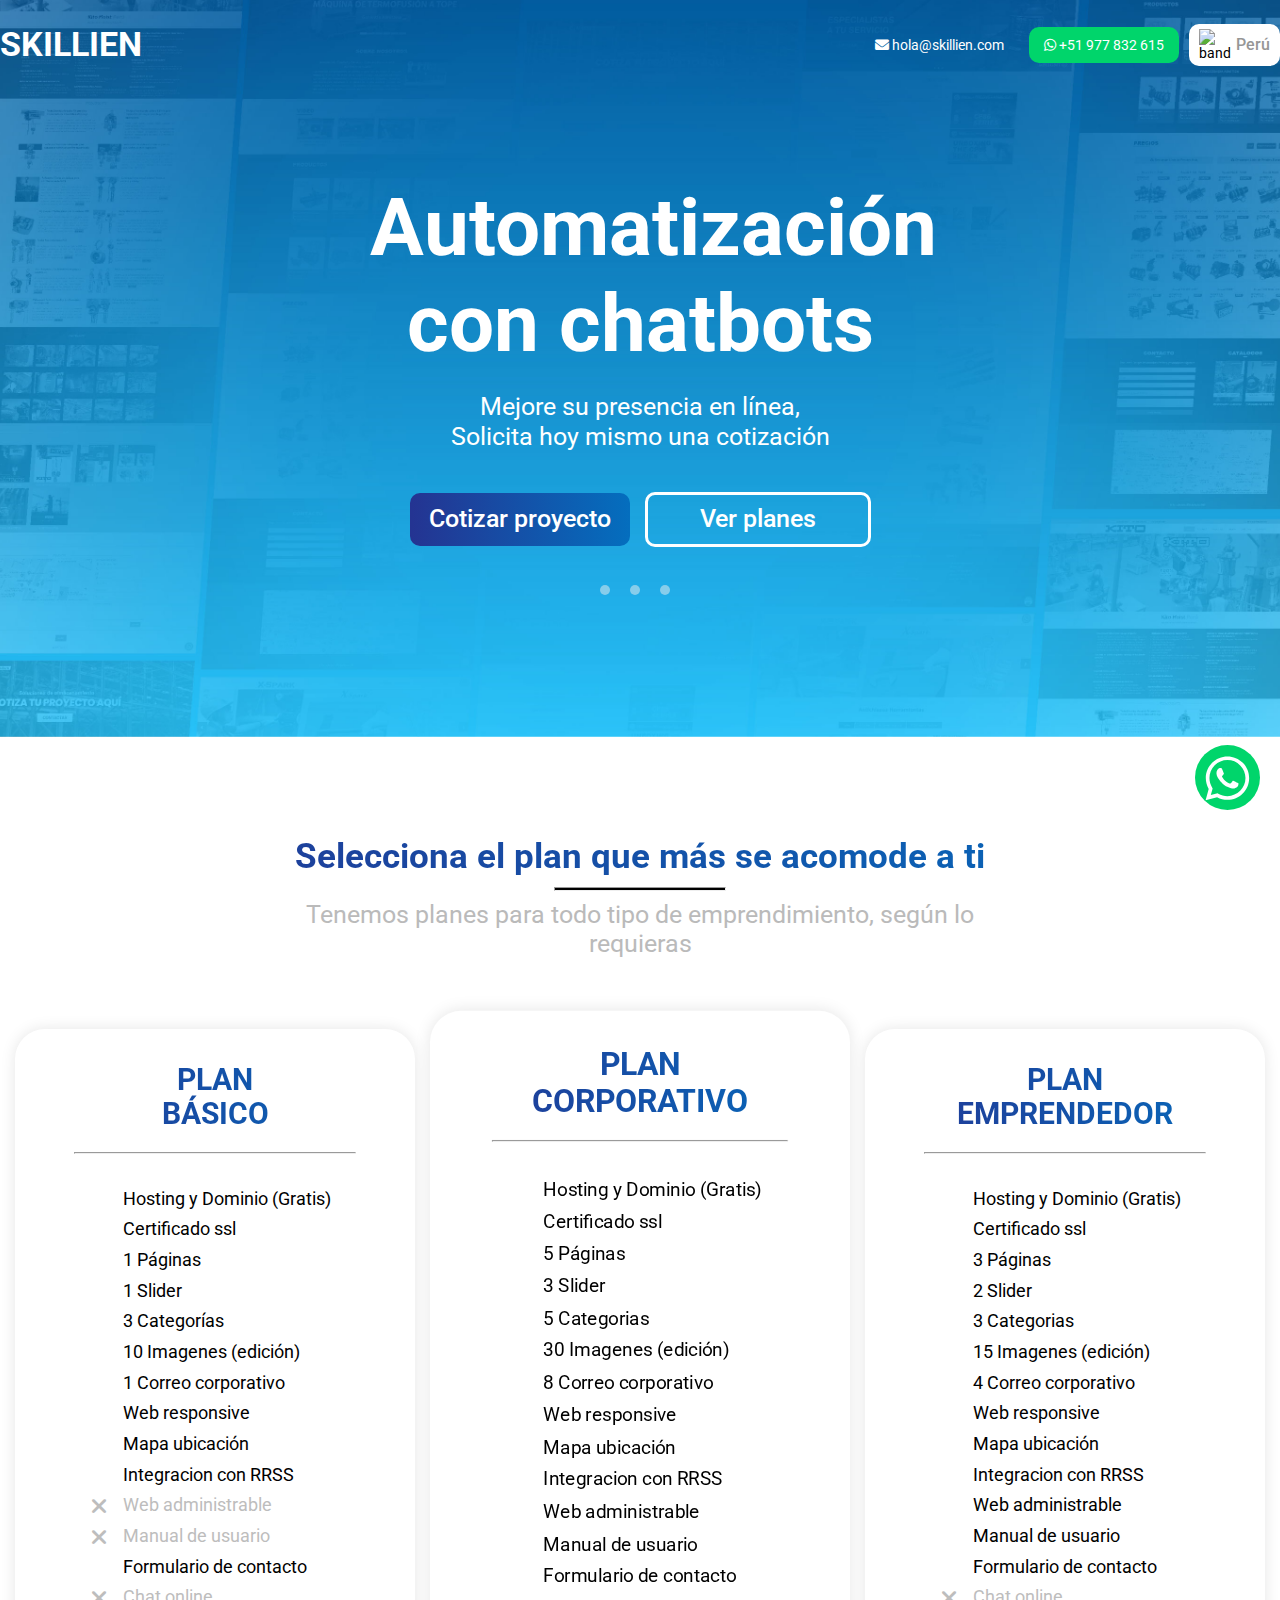
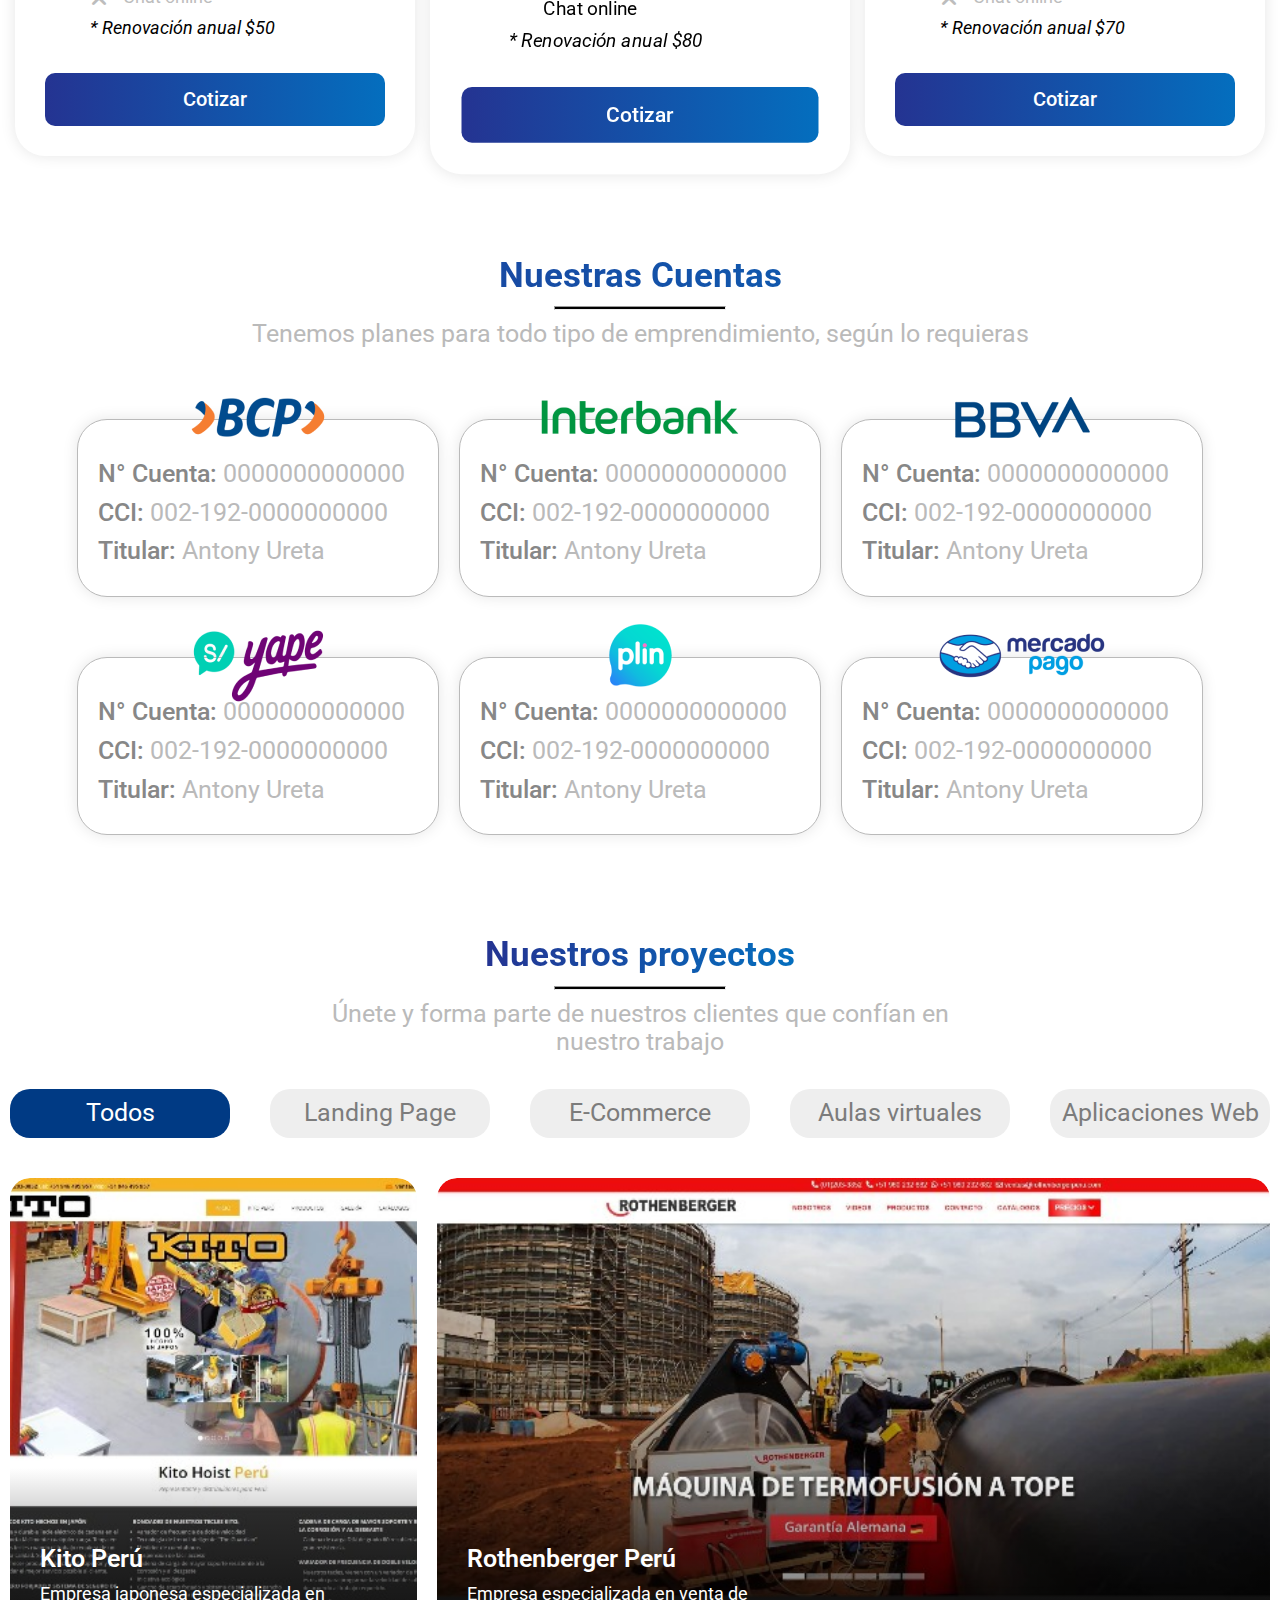
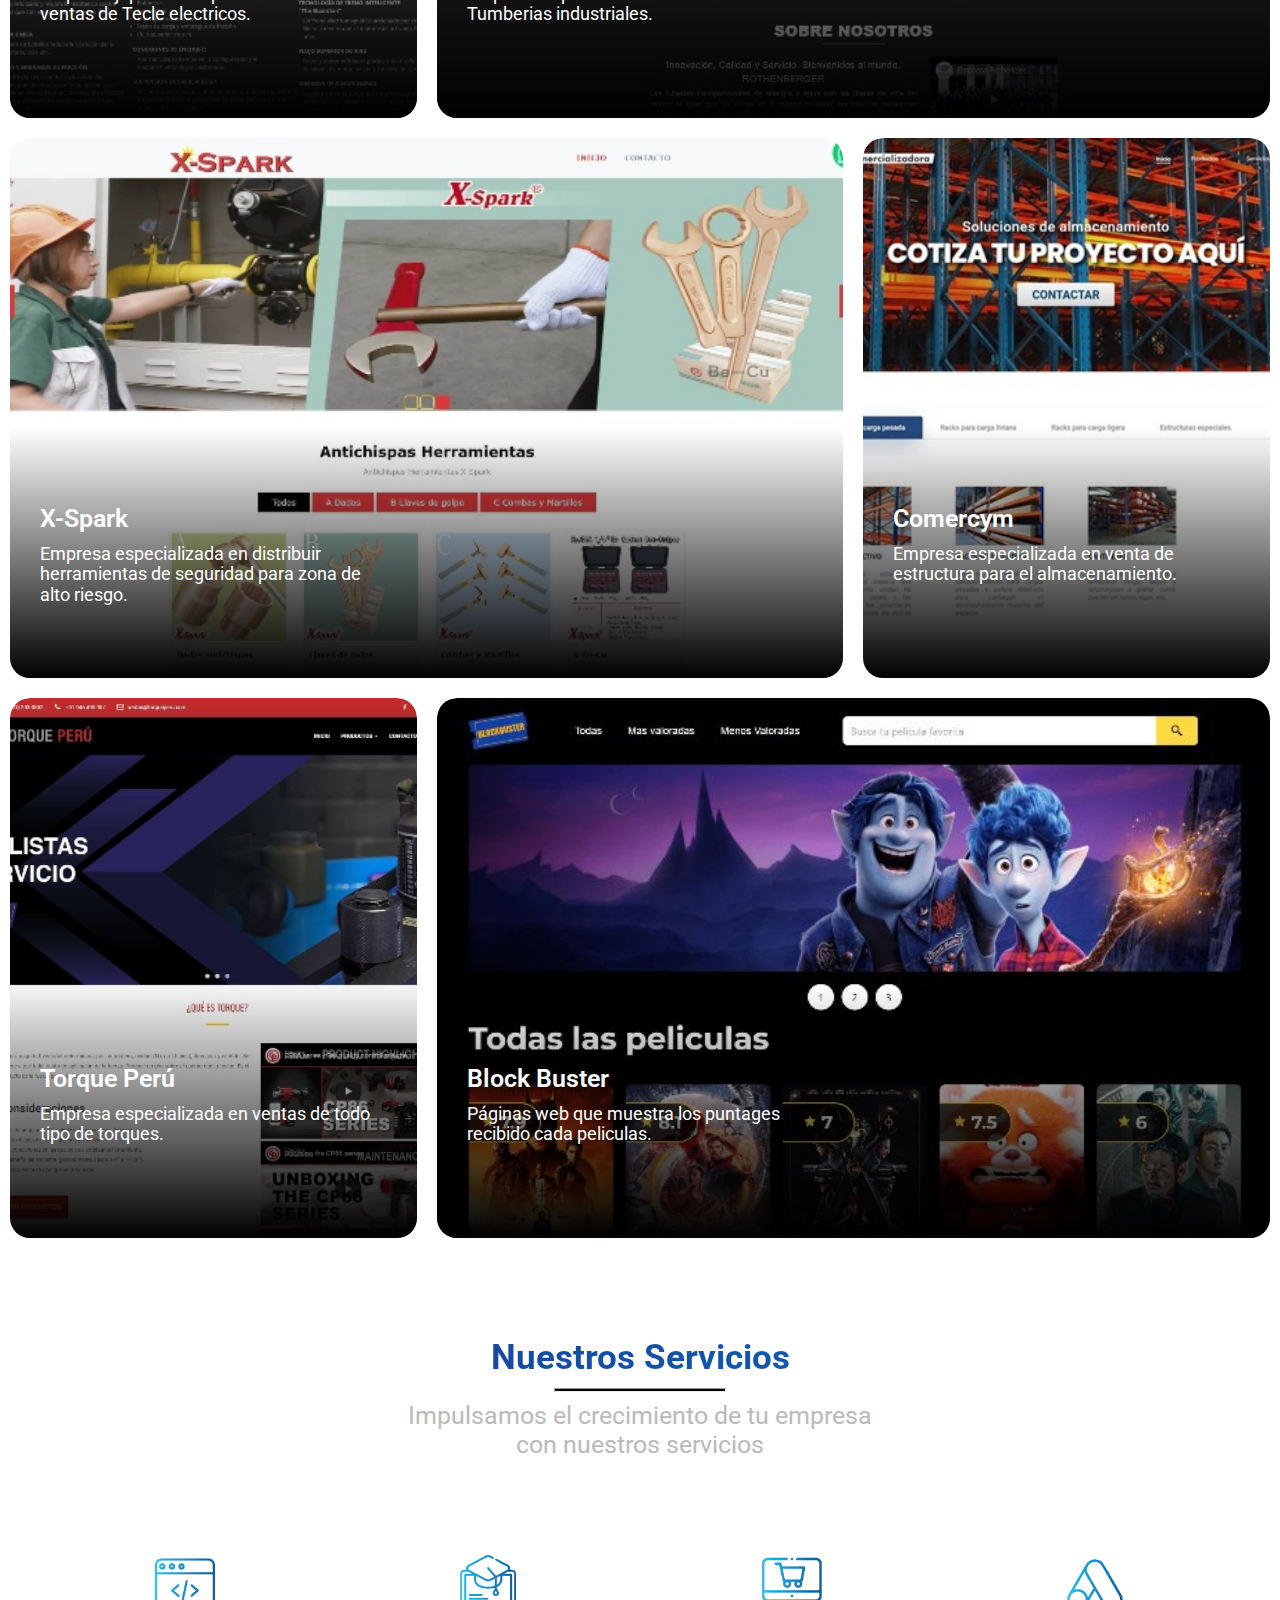
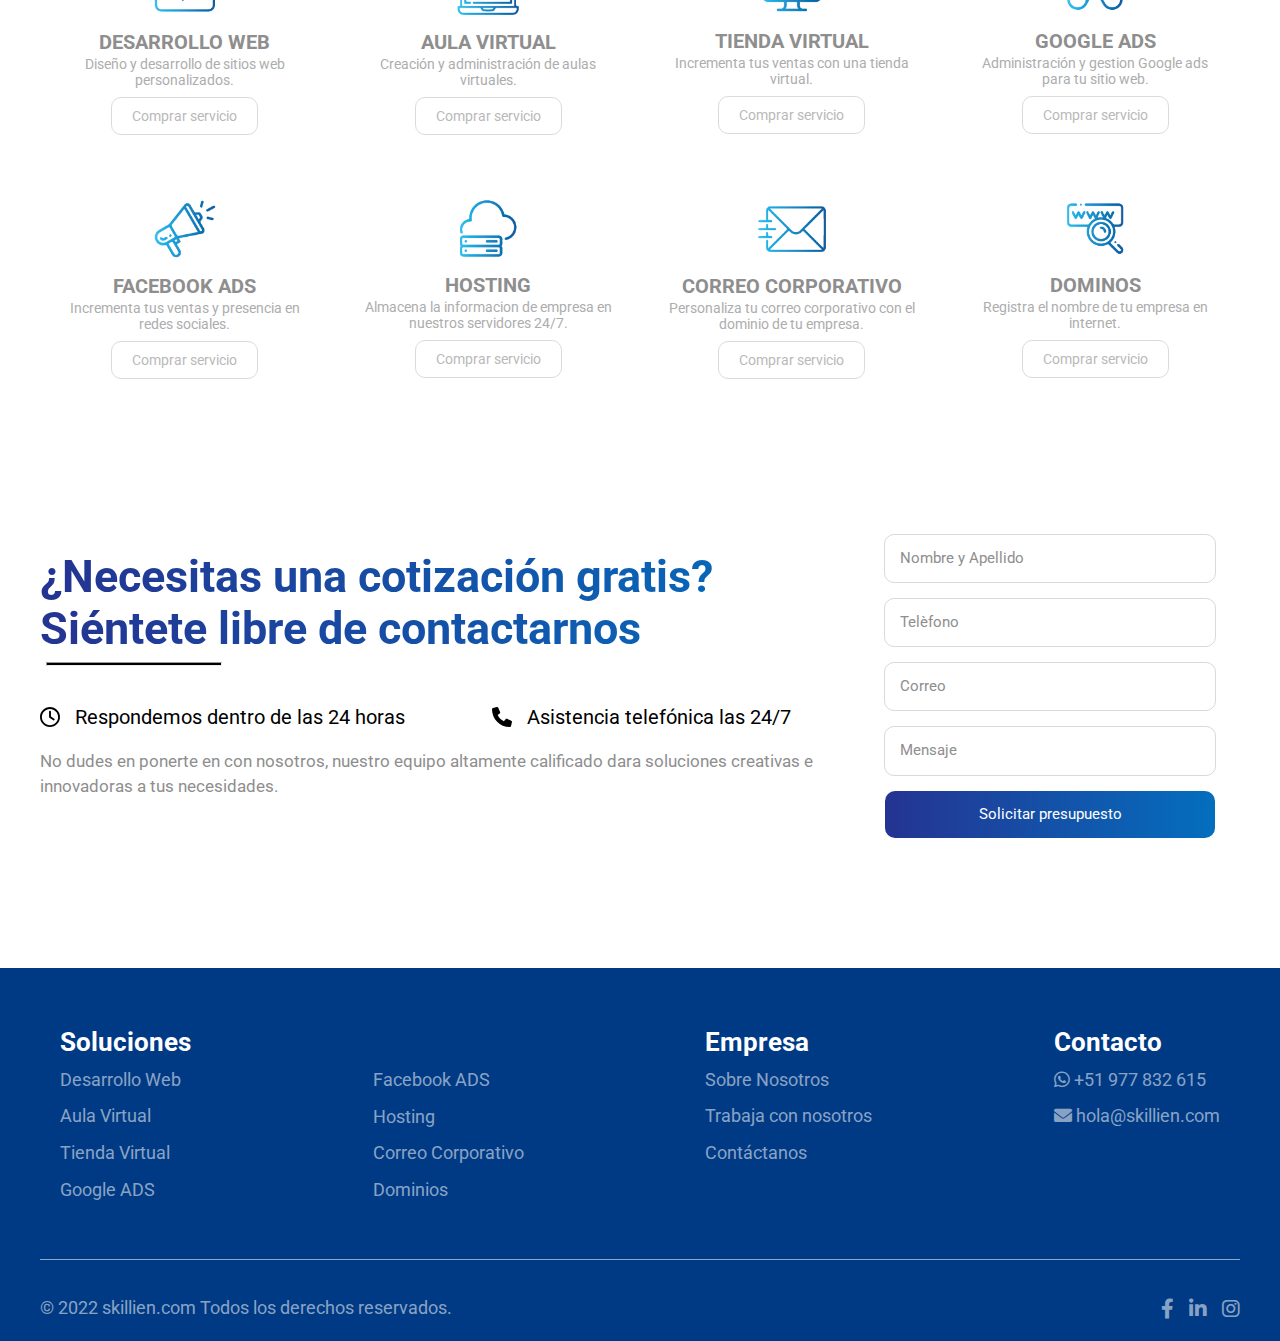
==== commit 8f31b466: "se agrega la seccion de banco y slider" ====
--- a/index.html
+++ b/index.html
@@ -1,820 +1,938 @@
-<!DOCTYPE html>
-<html lang="es">
-  <head>
-    <meta charset="UTF-8" />
-    <meta http-equiv="X-UA-Compatible" content="IE=edge" />
-    <meta name="viewport" content="width=device-width, initial-scale=1.0" />
-    <title>Skillien Agencia Digital</title>
-    <!-- Seo -->
-    <meta
-      name="description"
-      content="Empresa de desarrollo de software a la vanguardia de las últimas tecnologías, especialistas en sitios web, aplicaciones web, diseño, soporte y mantenimiento web."
-    />
-    <meta name="ROBOTS" content="ALL" />
-
-    <meta name="author" content="Skillien, Antony Ureta, Bryan Vera" />
-    <meta
-      name="keywords"
-      content="Páginass web, sitio web, web, coding, programacion web, website, aplicación web lima, agencia de programación, Páginass web profesionales, Páginas web wordpress, diseño web wordpress"
-    />
-    <!-- google-site-verification -->
-    <meta name="google-site-verification" content="PJc80O99VQXhH0MBfmF6YdLE1ezqSypo6RJXXUtgEUs" />
-    <!-- Google Tag Manager -->
-    <script>
-      (function (w, d, s, l, i) {
-        w[l] = w[l] || [];
-        w[l].push({
-          'gtm.start': new Date().getTime(),
-          event: 'gtm.js',
-        });
-        var f = d.getElementsByTagName(s)[0],
-          j = d.createElement(s),
-          dl = l != 'dataLayer' ? '&l=' + l : '';
-        j.async = true;
-        j.src = 'https://www.googletagmanager.com/gtm.js?id=' + i + dl;
-        f.parentNode.insertBefore(j, f);
-      })(window, document, 'script', 'dataLayer', 'GTM-MSF2D5K');
-    </script>
-    <!-- End Google Tag Manager -->
-    <link rel="stylesheet" href="css/reset.css" />
-    <link rel="preconnect" href="https://fonts.googleapis.com" />
-    <link rel="preconnect" href="https://fonts.gstatic.com" crossorigin />
-    <link
-      href="https://fonts.googleapis.com/css2?family=Quicksand:wght@300;500;700&family=Roboto:wght@400;500;700;900&display=swap"
-      rel="stylesheet"
-    />
-    <link rel="stylesheet" href="css/index.css" />
-    <link rel="stylesheet" href="css/responsive.css" />
-    <link rel="stylesheet" href="css/whatsapp.css" />
-    <link rel="stylesheet" href="css/barra.css" />
-    <!-- <link rel="stylesheet" href="css/splide.min.css" /> -->
-    <link
-      rel="stylesheet"
-      href="https://cdnjs.cloudflare.com/ajax/libs/font-awesome/6.0.0/css/all.min.css"
-      integrity="sha512-9usAa10IRO0HhonpyAIVpjrylPvoDwiPUiKdWk5t3PyolY1cOd4DSE0Ga+ri4AuTroPR5aQvXU9xC6qOPnzFeg=="
-      crossorigin="anonymous"
-      referrerpolicy="no-referrer"
-    />
-    <link rel="shortcut icon" href="./img/icons/favicon_sk.png" type="image/x-icon" />
-  </head>
-  <body>
-    <!-- Google Tag Manager (noscript) -->
-    <noscript
-      ><iframe
-        src="https://www.googletagmanager.com/ns.html?id=GTM-MSF2D5K"
-        height="0"
-        width="0"
-        style="display: none; visibility: hidden"
-      ></iframe
-    ></noscript>
-    <!-- End Google Tag Manager (noscript) -->
-    <!-- btn-whatsapp -->
-    <a
-      href="https://api.whatsapp.com/send?phone=51977832615&text=Hola%2C%20vengo%20de%20la%20skillien.com%2C%20me%20gustar%C3%ADa%20tener%20mayor%20informaci%C3%B3n%20sobre..."
-      class="whatsapp"
-      target="_blank"
-    >
-      <svg
-        height="35pt"
-        viewBox="-23 -21 682 682.66669"
-        width="35pt"
-        fill="#fff"
-        xmlns="http://www.w3.org/2000/svg"
-      >
-        <path
-          d="m544.386719 93.007812c-59.875-59.945312-139.503907-92.9726558-224.335938-93.007812-174.804687 0-317.070312 142.261719-317.140625 317.113281-.023437 55.894531 14.578125 110.457031 42.332032 158.550781l-44.992188 164.335938 168.121094-44.101562c46.324218 25.269531 98.476562 38.585937 151.550781 38.601562h.132813c174.785156 0 317.066406-142.273438 317.132812-317.132812.035156-84.742188-32.921875-164.417969-92.800781-224.359376zm-224.335938 487.933594h-.109375c-47.296875-.019531-93.683594-12.730468-134.160156-36.742187l-9.621094-5.714844-99.765625 26.171875 26.628907-97.269531-6.269532-9.972657c-26.386718-41.96875-40.320312-90.476562-40.296875-140.28125.054688-145.332031 118.304688-263.570312 263.699219-263.570312 70.40625.023438 136.589844 27.476562 186.355469 77.300781s77.15625 116.050781 77.132812 186.484375c-.0625 145.34375-118.304687 263.59375-263.59375 263.59375zm144.585938-197.417968c-7.921875-3.96875-46.882813-23.132813-54.148438-25.78125-7.257812-2.644532-12.546875-3.960938-17.824219 3.96875-5.285156 7.929687-20.46875 25.78125-25.09375 31.066406-4.625 5.289062-9.242187 5.953125-17.167968 1.984375-7.925782-3.964844-33.457032-12.335938-63.726563-39.332031-23.554687-21.011719-39.457031-46.960938-44.082031-54.890626-4.617188-7.9375-.039062-11.8125 3.476562-16.171874 8.578126-10.652344 17.167969-21.820313 19.808594-27.105469 2.644532-5.289063 1.320313-9.917969-.664062-13.882813-1.976563-3.964844-17.824219-42.96875-24.425782-58.839844-6.4375-15.445312-12.964843-13.359374-17.832031-13.601562-4.617187-.230469-9.902343-.277344-15.1875-.277344-5.28125 0-13.867187 1.980469-21.132812 9.917969-7.261719 7.933594-27.730469 27.101563-27.730469 66.105469s28.394531 76.683594 32.355469 81.972656c3.960937 5.289062 55.878906 85.328125 135.367187 119.648438 18.90625 8.171874 33.664063 13.042968 45.175782 16.695312 18.984374 6.03125 36.253906 5.179688 49.910156 3.140625 15.226562-2.277344 46.878906-19.171875 53.488281-37.679687 6.601563-18.511719 6.601563-34.375 4.617187-37.683594-1.976562-3.304688-7.261718-5.285156-15.183593-9.253906zm0 0"
-          fill-rule="evenodd"
-        />
-      </svg>
-    </a>
-    <div class="notificacion none slide-right">
-      <i class="fa-solid fa-circle-check"></i>
-      <div class="notificacion-text">
-        <h3>Mensaje enviado!</h3>
-        <p>Gracias por contactarnos.</p>
-      </div>
-    </div>
-    <!-- 		
-		<button class="comentario">
-			<svg
-				width="38"
-				height="38"
-				viewBox="0 0 38 38"
-				fill="none"
-				xmlns="http://www.w3.org/2000/svg"
-			>
-				<path
-					d="M35.9999 18.0556C36.0064 20.5487 35.424 23.008 34.2999 25.2334C32.9672 27.9 30.9184 30.1429 28.3829 31.7109C25.8475 33.2788 22.9255 34.11 19.9444 34.1111C17.4513 34.1176 14.992 33.5351 12.7666 32.4111L2 36L5.58888 25.2334C4.46487 23.008 3.88239 20.5487 3.88889 18.0556C3.89004 15.0745 4.72115 12.1525 6.28913 9.61708C7.85711 7.08163 10.1 5.03279 12.7666 3.70005C14.992 2.57603 17.4513 1.99355 19.9444 2.00005H20.8889C24.826 2.21726 28.5446 3.87904 31.3328 6.66722C34.121 9.4554 35.7827 13.174 35.9999 17.1111V18.0556Z"
-					stroke="white"
-					stroke-width="3"
-					stroke-linecap="round"
-					stroke-linejoin="round"
-				/>
-			</svg>
-		</button> -->
-    <!-- <div class="barra-lateral">
-			<svg width="41" height="31" viewBox="0 0 41 31" fill="none" xmlns="http://www.w3.org/2000/svg">
-				<rect width="41" height="5.49" rx="2.745" fill="white"/>
-				<rect y="12.7545" width="41" height="5.49" rx="2.745" fill="white"/>
-				<rect y="25.509" width="41" height="5.49" rx="2.745" fill="white"/>
-				</svg>				
-		</div> -->
-    <main>
-      <div class="container-probando">
-        <img src="./img/skillien_slide.jpg" class="logo_skillien" alt="slider de skillien" />
-        <header>
-          <div class="container-header">
-            <a href="index.html">
-              <h1 class="title-header" style="font-weight: bold">SKILLIEN</h1>
-            </a>
-            <div class="container-url">
-              <ul class="container-url-links">
-                <li class="link_mail">
-                  <a href="mailto:Hola@skillien.com"
-                    ><i class="fa-solid fa-envelope"></i> hola@skillien.com</a
-                  >
-                </li>
-                <li class="container-btn-whatapp">
-                  <a
-                    class="btn-whatsapp"
-                    href="https://api.whatsapp.com/send?phone=51977832615&text=Hola%2C%20vengo%20de%20la%20skillien.com%2C%20me%20gustar%C3%ADa%20tener%20mayor%20informaci%C3%B3n%20sobre..."
-                    ><i class="fa-brands fa-whatsapp"></i> +51 977 832 615</a
-                  >
-                </li>
-                <li class="container-bandera">
-                  <img
-                    src="https://flagcdn.com/pe.svg"
-                    width="30px"
-                    alt="bandera"
-                  />
-                  <p>Perú</p>
-                </li>
-              </ul>
-            </div>
-          </div>
-          <!-- <div class="container-promo">
-						<div class="container-promo__container">
-							<p>Adquiere tu sitio web desde</p>
-							<span class="precio-promo">S/499</span>
-							<div class="container-promo__container-descuento">
-								<p>Antes</p>
-								<p class="precio-tachado">S/750</p>
-							</div>
-						</div>
-						<div class="container-promo__container-cronometro">
-							<span id="basicUsage">00:00:00</span>
-						</div>
-						<div class="container-promo__container-btn">
-							<p>solo por tiempo limitado</p>
-							<a
-								target="_blank"
-								href="https://api.whatsapp.com/send?phone=51977832615&amp;text=Hola, me gustaria la oferta especial de skillien"
-								>Comprar</a
-							>
-						</div>
-					</div> -->
-        </header>
-        <section class="banner">
-          <article class="texto-banner">
-            <h3>Digitaliza tu negocio</h3>
-            <span>Con una página web moderna y agradable <br />y 100% administrable</span>
-            <div class="group-btn-banner">
-              <a class="btn-contactanos btn-banner-second" href="#form">Cotizar proyecto </a>
-              <a class="btn-contactanos btn-banner-first" href="#price">Ver planes</a>
-            </div>
-          </article>
-        </section>
-      </div>
-      <section class="section-expertos" id="price">
-        <h2 class="text-expertos">Selecciona el plan que más se acomode a ti</h2>
-        <hr class="text-expert-hr" />
-        <p class="text-expert-p">
-          Tenemos planes para todo tipo de emprendimiento, según lo
-          <br />requieras
-        </p>
-        <div class="container-cards">
-          <div class="card-precio">
-            <div class="card-precio__container">
-              <h3 class="card-precio__container-title">
-                Plan <br />
-                Básico
-              </h3>
-              <!-- <div class="card-precio__container-money">
-								<p>
-									499 <span>S/</span>
-									<span class="card-precio__container-igv">+ IGV</span>
-								</p>
-							</div>
-							<p class="card-precio__container-money-price-after">
-								Precio normal <del>S/. 700</del>
-							</p> -->
-              <hr />
-            </div>
-            <div class="card-precio__container-list">
-              <div class="card-precio__container-list__item card-first-margin">
-                <img src="./img/check.svg" alt="" />
-                <p>Hosting y Dominio (Gratis)</p>
-              </div>
-              <div class="card-precio__container-list__item">
-                <img src="./img/check.svg" alt="" />
-                <p>Certificado ssl</p>
-              </div>
-              <div class="card-precio__container-list__item">
-                <img src="./img/check.svg" alt="" />
-                <p>1 Páginas</p>
-              </div>
-              <div class="card-precio__container-list__item">
-                <img src="./img/check.svg" alt="" />
-                <p>1 Slider</p>
-              </div>
-              <div class="card-precio__container-list__item">
-                <img src="./img/check.svg" alt="" />
-                <p>3 Categorías</p>
-              </div>
-              <div class="card-precio__container-list__item">
-                <img src="./img/check.svg" alt="" />
-                <p>10 Imagenes (edición)</p>
-              </div>
-              <div class="card-precio__container-list__item">
-                <img src="./img/check.svg" alt="" />
-                <p>1 Correo corporativo</p>
-              </div>
-              <div class="card-precio__container-list__item">
-                <img src="./img/check.svg" alt="" />
-                <p>Web responsive</p>
-              </div>
-              <div class="card-precio__container-list__item">
-                <img src="./img/check.svg" alt="" />
-                <p>Mapa ubicación</p>
-              </div>
-              <div class="card-precio__container-list__item">
-                <img src="./img/check.svg" alt="" />
-                <p>Integracion con RRSS</p>
-              </div>
-              <div class="card-precio__container-list__item">
-                <i class="fa-solid fa-xmark fa-lg close-x"></i>
-                <p class="x-p">Web administrable</p>
-              </div>
-              <div class="card-precio__container-list__item">
-                <i class="fa-solid fa-xmark fa-lg close-x"></i>
-                <p class="x-p">Manual de usuario</p>
-              </div>
-              <div class="card-precio__container-list__item">
-                <img src="./img/check.svg" alt="" />
-                <p>Formulario de contacto</p>
-              </div>
-              <div class="card-precio__container-list__item">
-                <i class="fa-solid fa-xmark fa-lg close-x"></i>
-                <p class="x-p">Chat online</p>
-              </div>
-              <span class="card-precio__container-list__item"><i>* Renovación anual $50</i></span>
-              <a
-                href="https://api.whatsapp.com/send?phone=51977832615&text=Hola,%20vengo%20de%20skillien.%20Me%20gustar%C3%ADa%20tener%20mas%20informaci%C3%B3n%20del%20Plan%20Basico."
-                target="_blank"
-                class="btn-comprar-card"
-                >Cotizar</a
-              >
-            </div>
-          </div>
-          <div class="card-precio card-precio-medio">
-            <div class="card-precio__container">
-              <h3 class="card-precio__container-title">
-                Plan <br />
-                Corporativo
-              </h3>
-              <!-- <div class="card-precio__container-money">
-								<p>
-									1000 <span>S/</span>
-									<span class="card-precio__container-igv-corp">+ IGV</span>
-								</p>
-							</div>
-							<p class="card-precio__container-money-price-after">
-								Precio normal <del>S/. 1500</del>
-							</p> -->
-              <hr />
-            </div>
-            <div class="card-precio__container-list">
-              <div class="card-precio__container-list__item card-first-margin">
-                <img src="./img/check.svg" alt="" />
-                <p>Hosting y Dominio (Gratis)</p>
-              </div>
-              <div class="card-precio__container-list__item">
-                <img src="./img/check.svg" alt="" />
-                <p>Certificado ssl</p>
-              </div>
-              <div class="card-precio__container-list__item">
-                <img src="./img/check.svg" alt="" />
-                <p>5 Páginas</p>
-              </div>
-              <div class="card-precio__container-list__item">
-                <img src="./img/check.svg" alt="" />
-                <p>3 Slider</p>
-              </div>
-              <div class="card-precio__container-list__item">
-                <img src="./img/check.svg" alt="" />
-                <p>5 Categorias</p>
-              </div>
-              <div class="card-precio__container-list__item">
-                <img src="./img/check.svg" alt="" />
-                <p>30 Imagenes (edición)</p>
-              </div>
-              <div class="card-precio__container-list__item">
-                <img src="./img/check.svg" alt="" />
-                <p>8 Correo corporativo</p>
-              </div>
-              <div class="card-precio__container-list__item">
-                <img src="./img/check.svg" alt="" />
-                <p>Web responsive</p>
-              </div>
-              <div class="card-precio__container-list__item">
-                <img src="./img/check.svg" alt="" />
-                <p>Mapa ubicación</p>
-              </div>
-              <div class="card-precio__container-list__item">
-                <img src="./img/check.svg" alt="" />
-                <p>Integracion con RRSS</p>
-              </div>
-              <div class="card-precio__container-list__item">
-                <img src="./img/check.svg" alt="" />
-                <p>Web administrable</p>
-              </div>
-              <div class="card-precio__container-list__item">
-                <img src="./img/check.svg" alt="" />
-                <p>Manual de usuario</p>
-              </div>
-              <div class="card-precio__container-list__item">
-                <img src="./img/check.svg" alt="" />
-                <p>Formulario de contacto</p>
-              </div>
-              <div class="card-precio__container-list__item">
-                <img src="./img/check.svg" alt="" />
-                <p>Chat online</p>
-              </div>
-              <span class="card-precio__container-list__item"><i>* Renovación anual $80</i></span>
-              <a
-                href="https://api.whatsapp.com/send?phone=51977832615&text=Hola,%20vengo%20de%20skillien.%20Me%20gustar%C3%ADa%20tener%20mas%20informaci%C3%B3n%20del%20Plan%20Corporativo."
-                target="_blank"
-                class="btn-comprar-card"
-                >Cotizar</a
-              >
-            </div>
-          </div>
-          <div class="card-precio">
-            <div class="card-precio__container">
-              <h3 class="card-precio__container-title">
-                Plan <br />
-                Emprendedor
-              </h3>
-              <!-- <div class="card-precio__container-money">
-								<p>
-									799 <span>S/</span>
-									<span class="card-precio__container-igv">+ IGV</span>
-								</p>
-							</div>
-							<p class="card-precio__container-money-price-after">
-								Precio normal <del>S/. 1200</del>
-							</p> -->
-              <hr />
-            </div>
-            <div class="card-precio__container-list">
-              <div class="card-precio__container-list__item card-first-margin">
-                <img src="./img/check.svg" alt="" />
-                <p>Hosting y Dominio (Gratis)</p>
-              </div>
-              <div class="card-precio__container-list__item">
-                <img src="./img/check.svg" alt="icon de check" />
-                <p>Certificado ssl</p>
-              </div>
-              <div class="card-precio__container-list__item">
-                <img src="./img/check.svg" alt="icon de check" />
-                <p>3 Páginas</p>
-              </div>
-              <div class="card-precio__container-list__item">
-                <img src="./img/check.svg" alt="icon de check" />
-                <p>2 Slider</p>
-              </div>
-              <div class="card-precio__container-list__item">
-                <img src="./img/check.svg" alt="icon de check" />
-                <p>3 Categorias</p>
-              </div>
-              <div class="card-precio__container-list__item">
-                <img src="./img/check.svg" alt="icon de check" />
-                <p>15 Imagenes (edición)</p>
-              </div>
-              <div class="card-precio__container-list__item">
-                <img src="./img/check.svg" alt="icon de check" />
-                <p>4 Correo corporativo</p>
-              </div>
-              <div class="card-precio__container-list__item">
-                <img src="./img/check.svg" alt="icon de check" />
-                <p>Web responsive</p>
-              </div>
-              <div class="card-precio__container-list__item">
-                <img src="./img/check.svg" alt="icon de check" />
-                <p>Mapa ubicación</p>
-              </div>
-              <div class="card-precio__container-list__item">
-                <img src="./img/check.svg" alt="icon de check" />
-                <p>Integracion con RRSS</p>
-              </div>
-              <div class="card-precio__container-list__item">
-                <img src="./img/check.svg" alt="icon de check" />
-                <p>Web administrable</p>
-              </div>
-              <div class="card-precio__container-list__item">
-                <img src="./img/check.svg" alt="icon de check" />
-                <p>Manual de usuario</p>
-              </div>
-              <div class="card-precio__container-list__item">
-                <img src="./img/check.svg" alt="icon de check" />
-                <p>Formulario de contacto</p>
-              </div>
-              <div class="card-precio__container-list__item">
-                <i class="fa-solid fa-xmark fa-lg close-x"></i>
-                <p class="x-p">Chat online</p>
-              </div>
-              <span class="card-precio__container-list__item"><i>* Renovación anual $70</i></span>
-              <a
-                href="https://api.whatsapp.com/send?phone=51977832615&text=Hola,%20vengo%20de%20skillien.%20Me%20gustar%C3%ADa%20tener%20mas%20informaci%C3%B3n%20del%20Plan%20Emprendedor."
-                target="_blank"
-                class="btn-comprar-card"
-                >Cotizar</a
-              >
-            </div>
-          </div>
-        </div>
-      </section>
-      <section class="section-portafolio">
-        <h2 class="text-expertos">Nuestros proyectos</h2>
-        <hr class="text-expert-hr" />
-        <p class="text-expert-p">
-          Únete y forma parte de nuestros clientes que confían en<br />
-          nuestro trabajo
-        </p>
-        <div class="container-list-filter">
-          <ul class="container-list-filter__buttons">
-            <button class="todos btn-filter active">Todos</button>
-            <button class="landing btn-filter">Landing Page</button>
-            <button class="ecommerce btn-filter">E-Commerce</button>
-            <button class="aula btn-filter">Aulas virtuales</button>
-            <button class="aplicativo btn-filter">Aplicaciones Web</button>
-          </ul>
-        </div>
-        <div class="container-portafolio-img"></div>
-      </section>
-      <!-- Seccion Teams -->
-      <!-- <section class="section-teams">
-				<article>
-					<h3 class="text-expertos">Nuestros Equipo</h3>
-					<hr class="text-expert-hr" />
-					<p class="text-expert-p">
-						Profesionales calificados con una amplia experiencia <br />
-						listos a para brindar la mejor solución a tu empresa
-					</p>
-				</article>
-				<div class="container-portafolio-img">
-					<div class="container-card-teams">
-						<img
-							class="container-card-teams__img"
-							src="./img/antony.jpg"
-							alt="foto de antony"
-						/>
-						<div class="container-card-teams__gruop">
-							<h4 class="card-title">Antony ureta</h4>
-							<p class="card-text">Frontend developer</p>
-							<div class="container-group-link">
-								<a
-									target="_blank"
-									class="card-link"
-									href="https://www.linkedin.com/in/antony-ureta/"
-								>
-									<img src="./img/icons/linkdin.svg" alt="link de linkedin" />
-								</a>
-								<a
-									target="_blank"
-									class="card-link"
-									href="https://github.com/AntonyUre"
-								>
-									<img src="./img/icons/github.svg" alt="link de github" />
-								</a>
-							</div>
-						</div>
-					</div>
-					<div class="container-card-teams">
-						<img
-							class="container-card-teams__img grey"
-							src="./img/bryan.png"
-							alt="foto de bryan vera"
-						/>
-						<div class="container-card-teams__gruop">
-							<h4 class="card-title">Bryan Vera</h4>
-							<p class="card-text">Full stack developer</p>
-							<div class="container-group-link">
-								<a
-									target="_blank"
-									class="card-link"
-									href="https://www.linkedin.com/in/bryanvera/"
-								>
-									<img src="./img/icons/linkdin.svg" alt="link de linkedin" />
-								</a>
-								<a
-									target="_blank"
-									class="card-link"
-									href="https://github.com/sefhirothxd"
-								>
-									<img src="./img/icons/github.svg" alt="link de github" />
-								</a>
-							</div>
-						</div>
-					</div>
-					<div class="container-card-teams">
-						<img
-							class="container-card-teams__img"
-							src="./img/steff.jpg"
-							alt="foto de steff"
-						/>
-						<div class="container-card-teams__gruop">
-							<h4 class="card-title">Estefanya Inga</h4>
-							<p class="card-text">Community Manager</p>
-							<div class="container-group-link">
-								<a
-									target="_blank"
-									class="card-link"
-									href="https://www.linkedin.com/in/estefanya-inga-mori-55686413a/"
-								>
-									<img src="./img/icons/linkdin.svg" alt="link de linkedin" />
-								</a>
-								<a
-									target="_blank"
-									class="card-link"
-									href="https://www.instagram.com/estefanyainga/"
-								>
-									<img src="./img/instagram.svg" alt="link de github" />
-								</a>
-							</div>
-						</div>
-					</div>
-					<div class="container-card-teams">
-						<img
-							class="container-card-teams__img"
-							src="./img/raul.jpg"
-							alt="foto de raul gonzales"
-						/>
-						<div class="container-card-teams__gruop">
-							<h4 class="card-title">Raul Gonzales</h4>
-							<p class="card-text">UX/UI Designer</p>
-							<div class="container-group-link">
-								<a
-									target="_blank"
-									class="card-link"
-									href="https://www.instagram.com/_cesargonzales_/"
-								>
-									<img src="./img/instagram.svg" alt="link de github" />
-								</a>
-							</div>
-						</div>
-					</div>
-				</div>
-			</section> -->
-      <!-- fin de seccion Teams -->
-      <!-- Seccion servicios -->
-      <section class="section-servicios">
-        <div class="section-servicos__container">
-          <h2 class="text-expertos">Nuestros Servicios</h2>
-          <hr class="text-expert-hr" />
-          <p class="text-expert-p">
-            Impulsamos el crecimiento de tu empresa <br />
-            con nuestros servicios
-          </p>
-          <div class="section-servicos__container__items">
-            <div class="servicios-items">
-              <img src="/img/icons/dev.png" alt="" />
-              <h3 class="servicios-items__title">Desarrollo web</h3>
-              <p class="servicios-items__text">Diseño y desarrollo de sitios web personalizados.</p>
-              <a
-                href="https://api.whatsapp.com/send?phone=51977832615&text=Hola%2C%20vengo%20de%20la%20skillien.com%2C%20me%20gustar%C3%ADa%20comprar%20el%20servicio%20de%20*DESARROLLO*%20*WEB*"
-                target="_blank"
-                >Comprar servicio</a
-              >
-            </div>
-            <div class="servicios-items">
-              <img src="/img/icons/aulavir.png" alt="" />
-              <h3 class="servicios-items__title">Aula virtual</h3>
-              <p class="servicios-items__text">Creación y administración de aulas virtuales.</p>
-              <a
-                href="https://api.whatsapp.com/send?phone=51977832615&text=Hola%2C%20vengo%20de%20la%20skillien.com%2C%20me%20gustar%C3%ADa%20comprar%20el%20servicio%20de%20*AULAS*%20*VIRTUALES*"
-                >Comprar servicio</a
-              >
-            </div>
-            <div class="servicios-items">
-              <img src="/img/icons/ecommerce.png" alt="" />
-              <h3 class="servicios-items__title">Tienda virtual</h3>
-              <p class="servicios-items__text">Incrementa tus ventas con una tienda virtual.</p>
-              <a
-                href="https://api.whatsapp.com/send?phone=51977832615&text=Hola%2C%20vengo%20de%20la%20skillien.com%2C%20me%20gustar%C3%ADa%20comprar%20el%20servicio%20de%20*TIENDAS*%20*VIRTUALES*"
-                >Comprar servicio</a
-              >
-            </div>
-            <div class="servicios-items">
-              <img src="/img/icons//adsgoogle.png" alt="" />
-              <h3 class="servicios-items__title">Google ads</h3>
-              <p class="servicios-items__text">
-                Administración y gestion Google ads para tu sitio web.
-              </p>
-              <a
-                href="https://api.whatsapp.com/send?phone=51977832615&text=Hola%2C%20vengo%20de%20la%20skillien.com%2C%20me%20gustar%C3%ADa%20comprar%20el%20servicio%20de%20*GOOGLE*%20*ADS*"
-                >Comprar servicio</a
-              >
-            </div>
-            <div class="servicios-items">
-              <img src="/img/icons/fbads.png" alt="" />
-              <h3 class="servicios-items__title">Facebook ads</h3>
-              <p class="servicios-items__text">
-                Incrementa tus ventas y presencia en redes sociales.
-              </p>
-              <a
-                href="https://api.whatsapp.com/send?phone=51977832615&text=Hola%2C%20vengo%20de%20la%20skillien.com%2C%20me%20gustar%C3%ADa%20comprar%20el%20servicio%20de%20*FACEBOOK*%20*ADS*"
-                >Comprar servicio</a
-              >
-            </div>
-            <div class="servicios-items">
-              <img src="/img/icons/hosting.png" alt="" />
-              <h3 class="servicios-items__title">hosting</h3>
-              <p class="servicios-items__text">
-                Almacena la informacion de empresa en nuestros servidores 24/7.
-              </p>
-              <a
-                href="https://api.whatsapp.com/send?phone=51977832615&text=Hola%2C%20vengo%20de%20la%20skillien.com%2C%20me%20gustar%C3%ADa%20comprar%20el%20servicio%20de%20*HOSTING*"
-                >Comprar servicio</a
-              >
-            </div>
-            <div class="servicios-items">
-              <img src="/img/icons/mail.png" alt="" />
-              <h3 class="servicios-items__title">Correo corporativo</h3>
-              <p class="servicios-items__text">
-                Personaliza tu correo corporativo con el dominio de tu empresa.
-              </p>
-              <a
-                href="https://api.whatsapp.com/send?phone=51977832615&text=Hola%2C%20vengo%20de%20la%20skillien.com%2C%20me%20gustar%C3%ADa%20comprar%20el%20servicio%20de%20*CORREO*%20*CORPORATIVO*"
-                >Comprar servicio</a
-              >
-            </div>
-            <div class="servicios-items">
-              <img src="/img/icons/dominios.png" alt="" />
-              <h3 class="servicios-items__title">Dominos</h3>
-              <p class="servicios-items__text">Registra el nombre de tu empresa en internet.</p>
-              <a
-                href="https://api.whatsapp.com/send?phone=51977832615&text=Hola%2C%20vengo%20de%20la%20skillien.com%2C%20me%20gustar%C3%ADa%20comprar%20el%20servicio%20de%20*DOMINIOS*"
-                >Comprar servicio</a
-              >
-            </div>
-          </div>
-        </div>
-      </section>
-      <!-- Seccion contactanos -->
-      <section class="section-contacto">
-        <div class="section-contacto__container-texto">
-          <!-- <span class="section-contacto__span-text">Solicita presupuesto</span> -->
-          <h3 class="section-contacto__title">
-            ¿Necesitas una cotización gratis?<br />Siéntete libre de contactarnos
-          </h3>
-          <hr class="section-contacto__hr" />
-          <div class="container-contactanos_text">
-            <div class="container-contactanos_text-subtitle">
-              <figure class="">
-                <img class="section-contacto__svg" src="./img/icon-clock.svg" alt="icon phone" />
-                <p>Respondemos dentro de las 24 horas</p>
-              </figure>
-              <figure class="">
-                <img class="section-contacto__svg" src="./img/phone.svg" alt="icon phone" />
-                <p>Asistencia telefónica las 24/7</p>
-              </figure>
-            </div>
-            <p class="container-contactanos_text-p">
-              No dudes en ponerte en con nosotros, nuestro equipo altamente calificado dara
-              soluciones creativas e innovadoras a tus necesidades.
-            </p>
-            <!-- <div class="container-contactanos_telefono">
-              <img
-                class="section-contacto__svg section-contacto__svg-color"
-                src="./img/phone-2.svg"
-                alt=""
-              />
-              <div class="container-contactanos__telefono-texto">
-                <h4>Llamar para consultar cualquier duda</h4>
-                <a href="tel:+51977832615">+51 977832615</a>
-              </div>
-            </div> -->
-          </div>
-        </div>
-        <div id="form" class="container-formulario">
-          <form class="formulario">
-            <!-- <h2 class="form-title">Contáctanos</h2> -->
-            <input
-              class="form-input"
-              type="text"
-              placeholder="Nombre y Apellido"
-              id="nombres"
-              name="nombres"
-            />
-            <input
-              class="form-input"
-              type="text"
-              placeholder="Telèfono"
-              id="telefono"
-              name="telefono"
-            />
-            <input class="form-input" type="text" placeholder="Correo" id="correo" name="correo" />
-            <input
-              class="form-input"
-              type="text"
-              placeholder="Mensaje"
-              id="mensaje"
-              name="mensaje"
-            />
-            <button class="btn-form" type="submit">Solicitar presupuesto</button>
-            <a href="./thanks.html" style="opacity: 0"></a>
-          </form>
-        </div>
-      </section>
-      <!-- fin de seccion contactanos -->
-    </main>
-    <footer class="footer">
-      <div class="container-footer">
-        <div class="container-footer__colum">
-          <h3>Soluciones</h3>
-          <ul>
-            <li>Desarrollo Web</li>
-            <li>Aula Virtual</li>
-            <li>Tienda Virtual</li>
-            <li>Google ADS</li>
-          </ul>
-        </div>
-        <div class="container-footer__colum">
-          <ul class="container-footer__colum-2">
-            <li>Facebook ADS</li>
-            <li>Hosting</li>
-            <li>Correo Corporativo</li>
-            <li>Dominios</li>
-          </ul>
-        </div>
-        <div class="container-footer__colum">
-          <h3>Empresa</h3>
-          <ul>
-            <li>Sobre Nosotros</li>
-            <li>Trabaja con nosotros</li>
-            <li>Contáctanos</li>
-          </ul>
-        </div>
-        <div class="container-footer__colum">
-          <h3>Contacto</h3>
-          <ul>
-            <li>
-              <a href="tel:+51977832615"><i class="fa-brands fa-whatsapp"></i> +51 977 832 615</a>
-            </li>
-            <li>
-              <a href="mailto:Hola@skillien.com"
-                ><i class="fa-solid fa-envelope"></i> hola@skillien.com</a
-              >
-            </li>
-          </ul>
-        </div>
-      </div>
-      <hr
-        style="
-          height: 1px;
-          width: 100%;
-          background-color: rgba(255, 255, 255, 0.55);
-          border: none;
-          max-width: 1200px;
-        "
-      />
-      <div class="container-footer-second">
-        <div class="container-footer-social">
-          <div class="container-heart">
-            <p>
-              © 2022 <a href="www.skillien.com">skillien.com </a> Todos los derechos reservados.
-            </p>
-          </div>
-          <div>
-            <div>
-              <a href="https://www.facebook.com/Skillien-163951272413413" target="_blank">
-                <i class="fa-brands fa-facebook-f"></i>
-              </a>
-              <a href="https://www.linkedin.com/company/skillien/">
-                <i class="fab fa-linkedin-in"></i>
-              </a>
-              <a href="https://www.instagram.com/skillien.pe/" target="_blank">
-                <i class="fa-brands fa-instagram"></i>
-              </a>
-            </div>
-          </div>
-        </div>
-      </div>
-    </footer>
-    <script type="module" src="js/api.js"></script>
-    <!-- <script type="module" src="js/cotizador.js"></script> -->
-    <script type="module" src="js/index.js"></script>
-    <!-- <script type="module" src="js/timer.js"></script> -->
-  </body>
-</html>
+<!DOCTYPE html>
+<html lang="es">
+  <head>
+    <meta charset="UTF-8" />
+    <meta http-equiv="X-UA-Compatible" content="IE=edge" />
+    <meta name="viewport" content="width=device-width, initial-scale=1.0" />
+    <title>Skillien Agencia Digital</title>
+    <!-- Seo -->
+    <meta
+      name="description"
+      content="Empresa de desarrollo de software a la vanguardia de las últimas tecnologías, especialistas en sitios web, aplicaciones web, diseño, soporte y mantenimiento web."
+    />
+    <meta name="ROBOTS" content="ALL" />
+
+    <meta name="author" content="Skillien, Antony Ureta, Bryan Vera" />
+    <meta
+      name="keywords"
+      content="Páginass web, sitio web, web, coding, programacion web, website, aplicación web lima, agencia de programación, Páginass web profesionales, Páginas web wordpress, diseño web wordpress"
+    />
+    <!-- google-site-verification -->
+    <meta name="google-site-verification" content="PJc80O99VQXhH0MBfmF6YdLE1ezqSypo6RJXXUtgEUs" />
+    <!-- Google Tag Manager -->
+    <script>
+      (function (w, d, s, l, i) {
+        w[l] = w[l] || [];
+        w[l].push({
+          'gtm.start': new Date().getTime(),
+          event: 'gtm.js',
+        });
+        var f = d.getElementsByTagName(s)[0],
+          j = d.createElement(s),
+          dl = l != 'dataLayer' ? '&l=' + l : '';
+        j.async = true;
+        j.src = 'https://www.googletagmanager.com/gtm.js?id=' + i + dl;
+        f.parentNode.insertBefore(j, f);
+      })(window, document, 'script', 'dataLayer', 'GTM-MSF2D5K');
+    </script>
+    <!-- End Google Tag Manager -->
+    <link rel="stylesheet" href="css/reset.css" />
+    <link rel="preconnect" href="https://fonts.googleapis.com" />
+    <link rel="preconnect" href="https://fonts.gstatic.com" crossorigin />
+    <link
+      href="https://fonts.googleapis.com/css2?family=Quicksand:wght@300;500;700&family=Roboto:wght@400;500;700;900&display=swap"
+      rel="stylesheet"
+    />
+    <link rel="stylesheet" href="css/index.css" />
+    <link rel="stylesheet" href="css/responsive.css" />
+    <link rel="stylesheet" href="css/whatsapp.css" />
+    <link rel="stylesheet" href="css/barra.css" />
+    <!-- <link rel="stylesheet" href="css/splide.min.css" /> -->
+    <link
+      rel="stylesheet"
+      href="https://cdnjs.cloudflare.com/ajax/libs/font-awesome/6.0.0/css/all.min.css"
+      integrity="sha512-9usAa10IRO0HhonpyAIVpjrylPvoDwiPUiKdWk5t3PyolY1cOd4DSE0Ga+ri4AuTroPR5aQvXU9xC6qOPnzFeg=="
+      crossorigin="anonymous"
+      referrerpolicy="no-referrer"
+    />
+    <link rel="shortcut icon" href="./img/icons/favicon_sk.png" type="image/x-icon" />
+  </head>
+  <body>
+    <!-- Google Tag Manager (noscript) -->
+    <noscript
+      ><iframe
+        src="https://www.googletagmanager.com/ns.html?id=GTM-MSF2D5K"
+        height="0"
+        width="0"
+        style="display: none; visibility: hidden"
+      ></iframe
+    ></noscript>
+    <!-- End Google Tag Manager (noscript) -->
+    <!-- btn-whatsapp -->
+    <a
+      href="https://api.whatsapp.com/send?phone=51977832615&text=Hola%2C%20vengo%20de%20la%20skillien.com%2C%20me%20gustar%C3%ADa%20tener%20mayor%20informaci%C3%B3n%20sobre..."
+      class="whatsapp"
+      target="_blank"
+    >
+      <svg
+        height="35pt"
+        viewBox="-23 -21 682 682.66669"
+        width="35pt"
+        fill="#fff"
+        xmlns="http://www.w3.org/2000/svg"
+      >
+        <path
+          d="m544.386719 93.007812c-59.875-59.945312-139.503907-92.9726558-224.335938-93.007812-174.804687 0-317.070312 142.261719-317.140625 317.113281-.023437 55.894531 14.578125 110.457031 42.332032 158.550781l-44.992188 164.335938 168.121094-44.101562c46.324218 25.269531 98.476562 38.585937 151.550781 38.601562h.132813c174.785156 0 317.066406-142.273438 317.132812-317.132812.035156-84.742188-32.921875-164.417969-92.800781-224.359376zm-224.335938 487.933594h-.109375c-47.296875-.019531-93.683594-12.730468-134.160156-36.742187l-9.621094-5.714844-99.765625 26.171875 26.628907-97.269531-6.269532-9.972657c-26.386718-41.96875-40.320312-90.476562-40.296875-140.28125.054688-145.332031 118.304688-263.570312 263.699219-263.570312 70.40625.023438 136.589844 27.476562 186.355469 77.300781s77.15625 116.050781 77.132812 186.484375c-.0625 145.34375-118.304687 263.59375-263.59375 263.59375zm144.585938-197.417968c-7.921875-3.96875-46.882813-23.132813-54.148438-25.78125-7.257812-2.644532-12.546875-3.960938-17.824219 3.96875-5.285156 7.929687-20.46875 25.78125-25.09375 31.066406-4.625 5.289062-9.242187 5.953125-17.167968 1.984375-7.925782-3.964844-33.457032-12.335938-63.726563-39.332031-23.554687-21.011719-39.457031-46.960938-44.082031-54.890626-4.617188-7.9375-.039062-11.8125 3.476562-16.171874 8.578126-10.652344 17.167969-21.820313 19.808594-27.105469 2.644532-5.289063 1.320313-9.917969-.664062-13.882813-1.976563-3.964844-17.824219-42.96875-24.425782-58.839844-6.4375-15.445312-12.964843-13.359374-17.832031-13.601562-4.617187-.230469-9.902343-.277344-15.1875-.277344-5.28125 0-13.867187 1.980469-21.132812 9.917969-7.261719 7.933594-27.730469 27.101563-27.730469 66.105469s28.394531 76.683594 32.355469 81.972656c3.960937 5.289062 55.878906 85.328125 135.367187 119.648438 18.90625 8.171874 33.664063 13.042968 45.175782 16.695312 18.984374 6.03125 36.253906 5.179688 49.910156 3.140625 15.226562-2.277344 46.878906-19.171875 53.488281-37.679687 6.601563-18.511719 6.601563-34.375 4.617187-37.683594-1.976562-3.304688-7.261718-5.285156-15.183593-9.253906zm0 0"
+          fill-rule="evenodd"
+        />
+      </svg>
+    </a>
+    <div class="notificacion none slide-right">
+      <i class="fa-solid fa-circle-check"></i>
+      <div class="notificacion-text">
+        <h3>Mensaje enviado!</h3>
+        <p>Gracias por contactarnos.</p>
+      </div>
+    </div>
+    <!-- 		
+		<button class="comentario">
+			<svg
+				width="38"
+				height="38"
+				viewBox="0 0 38 38"
+				fill="none"
+				xmlns="http://www.w3.org/2000/svg"
+			>
+				<path
+					d="M35.9999 18.0556C36.0064 20.5487 35.424 23.008 34.2999 25.2334C32.9672 27.9 30.9184 30.1429 28.3829 31.7109C25.8475 33.2788 22.9255 34.11 19.9444 34.1111C17.4513 34.1176 14.992 33.5351 12.7666 32.4111L2 36L5.58888 25.2334C4.46487 23.008 3.88239 20.5487 3.88889 18.0556C3.89004 15.0745 4.72115 12.1525 6.28913 9.61708C7.85711 7.08163 10.1 5.03279 12.7666 3.70005C14.992 2.57603 17.4513 1.99355 19.9444 2.00005H20.8889C24.826 2.21726 28.5446 3.87904 31.3328 6.66722C34.121 9.4554 35.7827 13.174 35.9999 17.1111V18.0556Z"
+					stroke="white"
+					stroke-width="3"
+					stroke-linecap="round"
+					stroke-linejoin="round"
+				/>
+			</svg>
+		</button> -->
+    <!-- <div class="barra-lateral">
+			<svg width="41" height="31" viewBox="0 0 41 31" fill="none" xmlns="http://www.w3.org/2000/svg">
+				<rect width="41" height="5.49" rx="2.745" fill="white"/>
+				<rect y="12.7545" width="41" height="5.49" rx="2.745" fill="white"/>
+				<rect y="25.509" width="41" height="5.49" rx="2.745" fill="white"/>
+				</svg>				
+		</div> -->
+    <main>
+      <div class="container-probando">
+        <img src="./img/skillien_slide.jpg" class="logo_skillien" alt="slider de skillien" />
+        <header>
+          <div class="container-header">
+            <a href="index.html">
+              <h1 class="title-header" style="font-weight: bold">SKILLIEN</h1>
+            </a>
+            <div class="container-url">
+              <ul class="container-url-links">
+                <li class="link_mail">
+                  <a href="mailto:Hola@skillien.com"
+                    ><i class="fa-solid fa-envelope"></i> hola@skillien.com</a
+                  >
+                </li>
+                <li class="container-btn-whatapp">
+                  <a
+                    class="btn-whatsapp"
+                    href="https://api.whatsapp.com/send?phone=51977832615&text=Hola%2C%20vengo%20de%20la%20skillien.com%2C%20me%20gustar%C3%ADa%20tener%20mayor%20informaci%C3%B3n%20sobre..."
+                    ><i class="fa-brands fa-whatsapp"></i> +51 977 832 615</a
+                  >
+                </li>
+                <li class="container-bandera">
+                  <img src="https://flagcdn.com/pe.svg" width="32px" alt="bandera" />
+                  <p>Perú</p>
+                </li>
+              </ul>
+            </div>
+          </div>
+          <!-- <div class="container-promo">
+						<div class="container-promo__container">
+							<p>Adquiere tu sitio web desde</p>
+							<span class="precio-promo">S/499</span>
+							<div class="container-promo__container-descuento">
+								<p>Antes</p>
+								<p class="precio-tachado">S/750</p>
+							</div>
+						</div>
+						<div class="container-promo__container-cronometro">
+							<span id="basicUsage">00:00:00</span>
+						</div>
+						<div class="container-promo__container-btn">
+							<p>solo por tiempo limitado</p>
+							<a
+								target="_blank"
+								href="https://api.whatsapp.com/send?phone=51977832615&amp;text=Hola, me gustaria la oferta especial de skillien"
+								>Comprar</a
+							>
+						</div>
+					</div> -->
+        </header>
+        <section class="banner">
+          <div class="container-banner">
+            <article class="texto-banner">
+              <h3>Automatización con chatbots</h3>
+              <span> Mejore su presencia en línea, <br />Solicita hoy mismo una cotización</span>
+
+              <div class="group-btn-banner">
+                <a class="btn-contactanos btn-banner-second" href="#form">Cotizar proyecto </a>
+                <a class="btn-contactanos btn-banner-first" href="#price">Ver planes</a>
+              </div>
+            </article>
+            <article class="texto-banner">
+              <h3>Desarrollo de aplicaciones</h3>
+              <span
+                >¿Listo para llevar tu negocio al siguiente nivel?<br />
+                Solicita hoy mismo una cotización</span
+              >
+              <div class="group-btn-banner">
+                <a class="btn-contactanos btn-banner-second" href="#form">Cotizar proyecto </a>
+                <a class="btn-contactanos btn-banner-first" href="#price">Ver planes</a>
+              </div>
+            </article>
+            <article class="texto-banner">
+              <h3>Hosting y mantenimiento</h3>
+              <span>Mantén tu sitio web actualizada, <br />Solicita hoy mismo una cotización</span>
+              <div class="group-btn-banner">
+                <a class="btn-contactanos btn-banner-second" href="#form">Cotizar proyecto </a>
+                <a class="btn-contactanos btn-banner-first" href="#price">Ver planes</a>
+              </div>
+            </article>
+          </div>
+          <ul class="container-punto">
+            <li class="punto"></li>
+            <li class="punto"></li>
+            <li class="punto"></li>
+          </ul>
+        </section>
+      </div>
+      <section class="section-expertos" id="price">
+        <h2 class="text-expertos">Selecciona el plan que más se acomode a ti</h2>
+        <hr class="text-expert-hr" />
+        <p class="text-expert-p">
+          Tenemos planes para todo tipo de emprendimiento, según lo
+          <br />requieras
+        </p>
+        <div class="container-cards">
+          <div class="card-precio">
+            <div class="card-precio__container">
+              <h3 class="card-precio__container-title">
+                Plan <br />
+                Básico
+              </h3>
+              <!-- <div class="card-precio__container-money">
+								<p>
+									499 <span>S/</span>
+									<span class="card-precio__container-igv">+ IGV</span>
+								</p>
+							</div>
+							<p class="card-precio__container-money-price-after">
+								Precio normal <del>S/. 700</del>
+							</p> -->
+              <hr />
+            </div>
+            <div class="card-precio__container-list">
+              <div class="card-precio__container-list__item card-first-margin">
+                <img src="./img/check.svg" alt="" />
+                <p>Hosting y Dominio (Gratis)</p>
+              </div>
+              <div class="card-precio__container-list__item">
+                <img src="./img/check.svg" alt="" />
+                <p>Certificado ssl</p>
+              </div>
+              <div class="card-precio__container-list__item">
+                <img src="./img/check.svg" alt="" />
+                <p>1 Páginas</p>
+              </div>
+              <div class="card-precio__container-list__item">
+                <img src="./img/check.svg" alt="" />
+                <p>1 Slider</p>
+              </div>
+              <div class="card-precio__container-list__item">
+                <img src="./img/check.svg" alt="" />
+                <p>3 Categorías</p>
+              </div>
+              <div class="card-precio__container-list__item">
+                <img src="./img/check.svg" alt="" />
+                <p>10 Imagenes (edición)</p>
+              </div>
+              <div class="card-precio__container-list__item">
+                <img src="./img/check.svg" alt="" />
+                <p>1 Correo corporativo</p>
+              </div>
+              <div class="card-precio__container-list__item">
+                <img src="./img/check.svg" alt="" />
+                <p>Web responsive</p>
+              </div>
+              <div class="card-precio__container-list__item">
+                <img src="./img/check.svg" alt="" />
+                <p>Mapa ubicación</p>
+              </div>
+              <div class="card-precio__container-list__item">
+                <img src="./img/check.svg" alt="" />
+                <p>Integracion con RRSS</p>
+              </div>
+              <div class="card-precio__container-list__item">
+                <i class="fa-solid fa-xmark fa-lg close-x"></i>
+                <p class="x-p">Web administrable</p>
+              </div>
+              <div class="card-precio__container-list__item">
+                <i class="fa-solid fa-xmark fa-lg close-x"></i>
+                <p class="x-p">Manual de usuario</p>
+              </div>
+              <div class="card-precio__container-list__item">
+                <img src="./img/check.svg" alt="" />
+                <p>Formulario de contacto</p>
+              </div>
+              <div class="card-precio__container-list__item">
+                <i class="fa-solid fa-xmark fa-lg close-x"></i>
+                <p class="x-p">Chat online</p>
+              </div>
+              <span class="card-precio__container-list__item"><i>* Renovación anual $50</i></span>
+              <a
+                href="https://api.whatsapp.com/send?phone=51977832615&text=Hola,%20vengo%20de%20skillien.%20Me%20gustar%C3%ADa%20tener%20mas%20informaci%C3%B3n%20del%20Plan%20Basico."
+                target="_blank"
+                class="btn-comprar-card"
+                >Cotizar</a
+              >
+            </div>
+          </div>
+          <div class="card-precio card-precio-medio">
+            <div class="card-precio__container">
+              <h3 class="card-precio__container-title">
+                Plan <br />
+                Corporativo
+              </h3>
+              <!-- <div class="card-precio__container-money">
+								<p>
+									1000 <span>S/</span>
+									<span class="card-precio__container-igv-corp">+ IGV</span>
+								</p>
+							</div>
+							<p class="card-precio__container-money-price-after">
+								Precio normal <del>S/. 1500</del>
+							</p> -->
+              <hr />
+            </div>
+            <div class="card-precio__container-list">
+              <div class="card-precio__container-list__item card-first-margin">
+                <img src="./img/check.svg" alt="" />
+                <p>Hosting y Dominio (Gratis)</p>
+              </div>
+              <div class="card-precio__container-list__item">
+                <img src="./img/check.svg" alt="" />
+                <p>Certificado ssl</p>
+              </div>
+              <div class="card-precio__container-list__item">
+                <img src="./img/check.svg" alt="" />
+                <p>5 Páginas</p>
+              </div>
+              <div class="card-precio__container-list__item">
+                <img src="./img/check.svg" alt="" />
+                <p>3 Slider</p>
+              </div>
+              <div class="card-precio__container-list__item">
+                <img src="./img/check.svg" alt="" />
+                <p>5 Categorias</p>
+              </div>
+              <div class="card-precio__container-list__item">
+                <img src="./img/check.svg" alt="" />
+                <p>30 Imagenes (edición)</p>
+              </div>
+              <div class="card-precio__container-list__item">
+                <img src="./img/check.svg" alt="" />
+                <p>8 Correo corporativo</p>
+              </div>
+              <div class="card-precio__container-list__item">
+                <img src="./img/check.svg" alt="" />
+                <p>Web responsive</p>
+              </div>
+              <div class="card-precio__container-list__item">
+                <img src="./img/check.svg" alt="" />
+                <p>Mapa ubicación</p>
+              </div>
+              <div class="card-precio__container-list__item">
+                <img src="./img/check.svg" alt="" />
+                <p>Integracion con RRSS</p>
+              </div>
+              <div class="card-precio__container-list__item">
+                <img src="./img/check.svg" alt="" />
+                <p>Web administrable</p>
+              </div>
+              <div class="card-precio__container-list__item">
+                <img src="./img/check.svg" alt="" />
+                <p>Manual de usuario</p>
+              </div>
+              <div class="card-precio__container-list__item">
+                <img src="./img/check.svg" alt="" />
+                <p>Formulario de contacto</p>
+              </div>
+              <div class="card-precio__container-list__item">
+                <img src="./img/check.svg" alt="" />
+                <p>Chat online</p>
+              </div>
+              <span class="card-precio__container-list__item"><i>* Renovación anual $80</i></span>
+              <a
+                href="https://api.whatsapp.com/send?phone=51977832615&text=Hola,%20vengo%20de%20skillien.%20Me%20gustar%C3%ADa%20tener%20mas%20informaci%C3%B3n%20del%20Plan%20Corporativo."
+                target="_blank"
+                class="btn-comprar-card"
+                >Cotizar</a
+              >
+            </div>
+          </div>
+          <div class="card-precio">
+            <div class="card-precio__container">
+              <h3 class="card-precio__container-title">
+                Plan <br />
+                Emprendedor
+              </h3>
+              <!-- <div class="card-precio__container-money">
+								<p>
+									799 <span>S/</span>
+									<span class="card-precio__container-igv">+ IGV</span>
+								</p>
+							</div>
+							<p class="card-precio__container-money-price-after">
+								Precio normal <del>S/. 1200</del>
+							</p> -->
+              <hr />
+            </div>
+            <div class="card-precio__container-list">
+              <div class="card-precio__container-list__item card-first-margin">
+                <img src="./img/check.svg" alt="" />
+                <p>Hosting y Dominio (Gratis)</p>
+              </div>
+              <div class="card-precio__container-list__item">
+                <img src="./img/check.svg" alt="icon de check" />
+                <p>Certificado ssl</p>
+              </div>
+              <div class="card-precio__container-list__item">
+                <img src="./img/check.svg" alt="icon de check" />
+                <p>3 Páginas</p>
+              </div>
+              <div class="card-precio__container-list__item">
+                <img src="./img/check.svg" alt="icon de check" />
+                <p>2 Slider</p>
+              </div>
+              <div class="card-precio__container-list__item">
+                <img src="./img/check.svg" alt="icon de check" />
+                <p>3 Categorias</p>
+              </div>
+              <div class="card-precio__container-list__item">
+                <img src="./img/check.svg" alt="icon de check" />
+                <p>15 Imagenes (edición)</p>
+              </div>
+              <div class="card-precio__container-list__item">
+                <img src="./img/check.svg" alt="icon de check" />
+                <p>4 Correo corporativo</p>
+              </div>
+              <div class="card-precio__container-list__item">
+                <img src="./img/check.svg" alt="icon de check" />
+                <p>Web responsive</p>
+              </div>
+              <div class="card-precio__container-list__item">
+                <img src="./img/check.svg" alt="icon de check" />
+                <p>Mapa ubicación</p>
+              </div>
+              <div class="card-precio__container-list__item">
+                <img src="./img/check.svg" alt="icon de check" />
+                <p>Integracion con RRSS</p>
+              </div>
+              <div class="card-precio__container-list__item">
+                <img src="./img/check.svg" alt="icon de check" />
+                <p>Web administrable</p>
+              </div>
+              <div class="card-precio__container-list__item">
+                <img src="./img/check.svg" alt="icon de check" />
+                <p>Manual de usuario</p>
+              </div>
+              <div class="card-precio__container-list__item">
+                <img src="./img/check.svg" alt="icon de check" />
+                <p>Formulario de contacto</p>
+              </div>
+              <div class="card-precio__container-list__item">
+                <i class="fa-solid fa-xmark fa-lg close-x"></i>
+                <p class="x-p">Chat online</p>
+              </div>
+              <span class="card-precio__container-list__item"><i>* Renovación anual $70</i></span>
+              <a
+                href="https://api.whatsapp.com/send?phone=51977832615&text=Hola,%20vengo%20de%20skillien.%20Me%20gustar%C3%ADa%20tener%20mas%20informaci%C3%B3n%20del%20Plan%20Emprendedor."
+                target="_blank"
+                class="btn-comprar-card"
+                >Cotizar</a
+              >
+            </div>
+          </div>
+        </div>
+      </section>
+      <section class="section-banco">
+        <div>
+          <h2 class="text-expertos">Nuestras Cuentas</h2>
+          <hr class="text-expert-hr" />
+          <p class="text-expert-p">
+            Tenemos planes para todo tipo de emprendimiento, según lo requieras
+          </p>
+        </div>
+        <div class="container-banco">
+          <div class="card-banco">
+            <img class="img-banco" src="./img/bcp-logo.png" alt="logo banco bcp" />
+            <div class="info-banco">
+              <p>N° Cuenta: <span>0000000000000</span></p>
+              <p>
+                CCI:
+                <span>002-192-0000000000</span>
+              </p>
+              <p>
+                Titular:
+                <span> Antony Ureta </span>
+              </p>
+            </div>
+          </div>
+          <div class="card-banco">
+            <img class="img-banco" src="./img/interbank.png"logo banco bcp" />
+            <div class="info-banco">
+              <p>N° Cuenta: <span>0000000000000</span></p>
+              <p>
+                CCI:
+                <span>002-192-0000000000</span>
+              </p>
+              <p>
+                Titular:
+                <span> Antony Ureta </span>
+              </p>
+            </div>
+          </div>
+          <div class="card-banco">
+            <img class="img-banco" src="./img/bbva.png" alt="logo banco bcp" />
+            <div class="info-banco">
+              <p>N° Cuenta: <span>0000000000000</span></p>
+              <p>
+                CCI:
+                <span>002-192-0000000000</span>
+              </p>
+              <p>
+                Titular:
+                <span> Antony Ureta </span>
+              </p>
+            </div>
+          </div>
+          <div class="card-banco">
+            <img class="img-banco" src="./img/yape.png" alt="logo banco bcp" />
+            <div class="info-banco">
+              <p>N° Cuenta: <span>0000000000000</span></p>
+              <p>
+                CCI:
+                <span>002-192-0000000000</span>
+              </p>
+              <p>
+                Titular:
+                <span> Antony Ureta </span>
+              </p>
+            </div>
+          </div>
+          <div class="card-banco">
+            <img class="img-banco" src="./img/plin.png" alt="logo banco bcp" />
+            <div class="info-banco">
+              <p>N° Cuenta: <span>0000000000000</span></p>
+              <p>
+                CCI:
+                <span>002-192-0000000000</span>
+              </p>
+              <p>
+                Titular:
+                <span> Antony Ureta </span>
+              </p>
+            </div>
+          </div>
+          <div class="card-banco">
+            <img class="img-banco" src="./img/mercado.png" alt="logo banco bcp" />
+            <div class="info-banco">
+              <p>N° Cuenta: <span>0000000000000</span></p>
+              <p>
+                CCI:
+                <span>002-192-0000000000</span>
+              </p>
+              <p>
+                Titular:
+                <span> Antony Ureta </span>
+              </p>
+            </div>
+          </div>
+        </div>
+      </section>
+      <section class="section-portafolio">
+        <h2 class="text-expertos">Nuestros proyectos</h2>
+        <hr class="text-expert-hr" />
+        <p class="text-expert-p">
+          Únete y forma parte de nuestros clientes que confían en<br />
+          nuestro trabajo
+        </p>
+        <div class="container-list-filter">
+          <ul class="container-list-filter__buttons">
+            <button class="todos btn-filter active">Todos</button>
+            <button class="landing btn-filter">Landing Page</button>
+            <button class="ecommerce btn-filter">E-Commerce</button>
+            <button class="aula btn-filter">Aulas virtuales</button>
+            <button class="aplicativo btn-filter">Aplicaciones Web</button>
+          </ul>
+        </div>
+        <div class="container-portafolio-img"></div>
+      </section>
+      <!-- Seccion Teams -->
+      <!-- <section class="section-teams">
+				<article>
+					<h3 class="text-expertos">Nuestros Equipo</h3>
+					<hr class="text-expert-hr" />
+					<p class="text-expert-p">
+						Profesionales calificados con una amplia experiencia <br />
+						listos a para brindar la mejor solución a tu empresa
+					</p>
+				</article>
+				<div class="container-portafolio-img">
+					<div class="container-card-teams">
+						<img
+							class="container-card-teams__img"
+							src="./img/antony.jpg"
+							alt="foto de antony"
+						/>
+						<div class="container-card-teams__gruop">
+							<h4 class="card-title">Antony ureta</h4>
+							<p class="card-text">Frontend developer</p>
+							<div class="container-group-link">
+								<a
+									target="_blank"
+									class="card-link"
+									href="https://www.linkedin.com/in/antony-ureta/"
+								>
+									<img src="./img/icons/linkdin.svg" alt="link de linkedin" />
+								</a>
+								<a
+									target="_blank"
+									class="card-link"
+									href="https://github.com/AntonyUre"
+								>
+									<img src="./img/icons/github.svg" alt="link de github" />
+								</a>
+							</div>
+						</div>
+					</div>
+					<div class="container-card-teams">
+						<img
+							class="container-card-teams__img grey"
+							src="./img/bryan.png"
+							alt="foto de bryan vera"
+						/>
+						<div class="container-card-teams__gruop">
+							<h4 class="card-title">Bryan Vera</h4>
+							<p class="card-text">Full stack developer</p>
+							<div class="container-group-link">
+								<a
+									target="_blank"
+									class="card-link"
+									href="https://www.linkedin.com/in/bryanvera/"
+								>
+									<img src="./img/icons/linkdin.svg" alt="link de linkedin" />
+								</a>
+								<a
+									target="_blank"
+									class="card-link"
+									href="https://github.com/sefhirothxd"
+								>
+									<img src="./img/icons/github.svg" alt="link de github" />
+								</a>
+							</div>
+						</div>
+					</div>
+					<div class="container-card-teams">
+						<img
+							class="container-card-teams__img"
+							src="./img/steff.jpg"
+							alt="foto de steff"
+						/>
+						<div class="container-card-teams__gruop">
+							<h4 class="card-title">Estefanya Inga</h4>
+							<p class="card-text">Community Manager</p>
+							<div class="container-group-link">
+								<a
+									target="_blank"
+									class="card-link"
+									href="https://www.linkedin.com/in/estefanya-inga-mori-55686413a/"
+								>
+									<img src="./img/icons/linkdin.svg" alt="link de linkedin" />
+								</a>
+								<a
+									target="_blank"
+									class="card-link"
+									href="https://www.instagram.com/estefanyainga/"
+								>
+									<img src="./img/instagram.svg" alt="link de github" />
+								</a>
+							</div>
+						</div>
+					</div>
+					<div class="container-card-teams">
+						<img
+							class="container-card-teams__img"
+							src="./img/raul.jpg"
+							alt="foto de raul gonzales"
+						/>
+						<div class="container-card-teams__gruop">
+							<h4 class="card-title">Raul Gonzales</h4>
+							<p class="card-text">UX/UI Designer</p>
+							<div class="container-group-link">
+								<a
+									target="_blank"
+									class="card-link"
+									href="https://www.instagram.com/_cesargonzales_/"
+								>
+									<img src="./img/instagram.svg" alt="link de github" />
+								</a>
+							</div>
+						</div>
+					</div>
+				</div>
+			</section> -->
+      <!-- fin de seccion Teams -->
+      <!-- Seccion servicios -->
+      <section class="section-servicios">
+        <div class="section-servicos__container">
+          <h2 class="text-expertos">Nuestros Servicios</h2>
+          <hr class="text-expert-hr" />
+          <p class="text-expert-p">
+            Impulsamos el crecimiento de tu empresa <br />
+            con nuestros servicios
+          </p>
+          <div class="section-servicos__container__items">
+            <div class="servicios-items">
+              <img src="/img/icons/dev.png" alt="" />
+              <h3 class="servicios-items__title">Desarrollo web</h3>
+              <p class="servicios-items__text">Diseño y desarrollo de sitios web personalizados.</p>
+              <a
+                href="https://api.whatsapp.com/send?phone=51977832615&text=Hola%2C%20vengo%20de%20la%20skillien.com%2C%20me%20gustar%C3%ADa%20comprar%20el%20servicio%20de%20*DESARROLLO*%20*WEB*"
+                target="_blank"
+                >Comprar servicio</a
+              >
+            </div>
+            <div class="servicios-items">
+              <img src="/img/icons/aulavir.png" alt="" />
+              <h3 class="servicios-items__title">Aula virtual</h3>
+              <p class="servicios-items__text">Creación y administración de aulas virtuales.</p>
+              <a
+                href="https://api.whatsapp.com/send?phone=51977832615&text=Hola%2C%20vengo%20de%20la%20skillien.com%2C%20me%20gustar%C3%ADa%20comprar%20el%20servicio%20de%20*AULAS*%20*VIRTUALES*"
+                >Comprar servicio</a
+              >
+            </div>
+            <div class="servicios-items">
+              <img src="/img/icons/ecommerce.png" alt="" />
+              <h3 class="servicios-items__title">Tienda virtual</h3>
+              <p class="servicios-items__text">Incrementa tus ventas con una tienda virtual.</p>
+              <a
+                href="https://api.whatsapp.com/send?phone=51977832615&text=Hola%2C%20vengo%20de%20la%20skillien.com%2C%20me%20gustar%C3%ADa%20comprar%20el%20servicio%20de%20*TIENDAS*%20*VIRTUALES*"
+                >Comprar servicio</a
+              >
+            </div>
+            <div class="servicios-items">
+              <img src="/img/icons//adsgoogle.png" alt="" />
+              <h3 class="servicios-items__title">Google ads</h3>
+              <p class="servicios-items__text">
+                Administración y gestion Google ads para tu sitio web.
+              </p>
+              <a
+                href="https://api.whatsapp.com/send?phone=51977832615&text=Hola%2C%20vengo%20de%20la%20skillien.com%2C%20me%20gustar%C3%ADa%20comprar%20el%20servicio%20de%20*GOOGLE*%20*ADS*"
+                >Comprar servicio</a
+              >
+            </div>
+            <div class="servicios-items">
+              <img src="/img/icons/fbads.png" alt="" />
+              <h3 class="servicios-items__title">Facebook ads</h3>
+              <p class="servicios-items__text">
+                Incrementa tus ventas y presencia en redes sociales.
+              </p>
+              <a
+                href="https://api.whatsapp.com/send?phone=51977832615&text=Hola%2C%20vengo%20de%20la%20skillien.com%2C%20me%20gustar%C3%ADa%20comprar%20el%20servicio%20de%20*FACEBOOK*%20*ADS*"
+                >Comprar servicio</a
+              >
+            </div>
+            <div class="servicios-items">
+              <img src="/img/icons/hosting.png" alt="" />
+              <h3 class="servicios-items__title">hosting</h3>
+              <p class="servicios-items__text">
+                Almacena la informacion de empresa en nuestros servidores 24/7.
+              </p>
+              <a
+                href="https://api.whatsapp.com/send?phone=51977832615&text=Hola%2C%20vengo%20de%20la%20skillien.com%2C%20me%20gustar%C3%ADa%20comprar%20el%20servicio%20de%20*HOSTING*"
+                >Comprar servicio</a
+              >
+            </div>
+            <div class="servicios-items">
+              <img src="/img/icons/mail.png" alt="" />
+              <h3 class="servicios-items__title">Correo corporativo</h3>
+              <p class="servicios-items__text">
+                Personaliza tu correo corporativo con el dominio de tu empresa.
+              </p>
+              <a
+                href="https://api.whatsapp.com/send?phone=51977832615&text=Hola%2C%20vengo%20de%20la%20skillien.com%2C%20me%20gustar%C3%ADa%20comprar%20el%20servicio%20de%20*CORREO*%20*CORPORATIVO*"
+                >Comprar servicio</a
+              >
+            </div>
+            <div class="servicios-items">
+              <img src="/img/icons/dominios.png" alt="" />
+              <h3 class="servicios-items__title">Dominos</h3>
+              <p class="servicios-items__text">Registra el nombre de tu empresa en internet.</p>
+              <a
+                href="https://api.whatsapp.com/send?phone=51977832615&text=Hola%2C%20vengo%20de%20la%20skillien.com%2C%20me%20gustar%C3%ADa%20comprar%20el%20servicio%20de%20*DOMINIOS*"
+                >Comprar servicio</a
+              >
+            </div>
+          </div>
+        </div>
+      </section>
+      <!-- Seccion contactanos -->
+      <section class="section-contacto">
+        <div class="section-contacto__container-texto">
+          <!-- <span class="section-contacto__span-text">Solicita presupuesto</span> -->
+          <h3 class="section-contacto__title">
+            ¿Necesitas una cotización gratis?<br />Siéntete libre de contactarnos
+          </h3>
+          <hr class="section-contacto__hr" />
+          <div class="container-contactanos_text">
+            <div class="container-contactanos_text-subtitle">
+              <figure class="">
+                <img class="section-contacto__svg" src="./img/icon-clock.svg" alt="icon phone" />
+                <p>Respondemos dentro de las 24 horas</p>
+              </figure>
+              <figure class="">
+                <img class="section-contacto__svg" src="./img/phone.svg" alt="icon phone" />
+                <p>Asistencia telefónica las 24/7</p>
+              </figure>
+            </div>
+            <p class="container-contactanos_text-p">
+              No dudes en ponerte en con nosotros, nuestro equipo altamente calificado dara
+              soluciones creativas e innovadoras a tus necesidades.
+            </p>
+            <!-- <div class="container-contactanos_telefono">
+              <img
+                class="section-contacto__svg section-contacto__svg-color"
+                src="./img/phone-2.svg"
+                alt=""
+              />
+              <div class="container-contactanos__telefono-texto">
+                <h4>Llamar para consultar cualquier duda</h4>
+                <a href="tel:+51977832615">+51 977832615</a>
+              </div>
+            </div> -->
+          </div>
+        </div>
+        <div id="form" class="container-formulario">
+          <form class="formulario">
+            <!-- <h2 class="form-title">Contáctanos</h2> -->
+            <input
+              class="form-input"
+              type="text"
+              placeholder="Nombre y Apellido"
+              id="nombres"
+              name="nombres"
+            />
+            <input
+              class="form-input"
+              type="text"
+              placeholder="Telèfono"
+              id="telefono"
+              name="telefono"
+            />
+            <input class="form-input" type="text" placeholder="Correo" id="correo" name="correo" />
+            <input
+              class="form-input"
+              type="text"
+              placeholder="Mensaje"
+              id="mensaje"
+              name="mensaje"
+            />
+            <button class="btn-form" type="submit">Solicitar presupuesto</button>
+            <a href="./thanks.html" style="opacity: 0"></a>
+          </form>
+        </div>
+      </section>
+      <!-- fin de seccion contactanos -->
+    </main>
+    <footer class="footer">
+      <div class="container-footer">
+        <div class="container-footer__colum">
+          <h3>Soluciones</h3>
+          <ul>
+            <li>Desarrollo Web</li>
+            <li>Aula Virtual</li>
+            <li>Tienda Virtual</li>
+            <li>Google ADS</li>
+          </ul>
+        </div>
+        <div class="container-footer__colum">
+          <ul class="container-footer__colum-2">
+            <li>Facebook ADS</li>
+            <li>Hosting</li>
+            <li>Correo Corporativo</li>
+            <li>Dominios</li>
+          </ul>
+        </div>
+        <div class="container-footer__colum">
+          <h3>Empresa</h3>
+          <ul>
+            <li>Sobre Nosotros</li>
+            <li>Trabaja con nosotros</li>
+            <li>Contáctanos</li>
+          </ul>
+        </div>
+        <div class="container-footer__colum">
+          <h3>Contacto</h3>
+          <ul>
+            <li>
+              <a href="tel:+51977832615"><i class="fa-brands fa-whatsapp"></i> +51 977 832 615</a>
+            </li>
+            <li>
+              <a href="mailto:Hola@skillien.com"
+                ><i class="fa-solid fa-envelope"></i> hola@skillien.com</a
+              >
+            </li>
+          </ul>
+        </div>
+      </div>
+      <hr
+        style="
+          height: 1px;
+          width: 100%;
+          background-color: rgba(255, 255, 255, 0.55);
+          border: none;
+          max-width: 1200px;
+        "
+      />
+      <div class="container-footer-second">
+        <div class="container-footer-social">
+          <div class="container-heart">
+            <p>
+              © 2022 <a href="www.skillien.com">skillien.com </a> Todos los derechos reservados.
+            </p>
+          </div>
+          <div>
+            <div>
+              <a href="https://www.facebook.com/Skillien-163951272413413" target="_blank">
+                <i class="fa-brands fa-facebook-f"></i>
+              </a>
+              <a href="https://www.linkedin.com/company/skillien/">
+                <i class="fab fa-linkedin-in"></i>
+              </a>
+              <a href="https://www.instagram.com/skillien.pe/" target="_blank">
+                <i class="fa-brands fa-instagram"></i>
+              </a>
+            </div>
+          </div>
+        </div>
+      </div>
+    </footer>
+    <script type="module" src="js/api.js"></script>
+    <script type="module" src="js/cotizador.js"></script>
+    <script type="module" src="js/index.js"></script>
+    <!-- <script type="module" src="js/timer.js"></script> -->
+  </body>
+</html>
--- a/css/index.css
+++ b/css/index.css
@@ -1,1383 +1,1441 @@
-* {
-  box-sizing: content-box;
-  text-decoration: none;
-}
-
-html {
-  font-size: 62.5%;
-}
-
-body {
-  background: #fff;
-  font-family: 'Roboto', sans-serif;
-  font-size: 14px;
-  font-weight: normal;
-  width: 100%;
-  /* max-width: 1440px; */
-  margin: 0 auto;
-  position: relative;
-}
-
-.container-header {
-  display: flex;
-  justify-content: space-between;
-  align-items: center;
-  height: 80px;
-  width: 100%;
-  max-width: 1440px;
-  margin: 0 auto;
-  padding: 20px 20px 10px;
-  box-sizing: border-box;
-  /* background: darkgray; */
-}
-
-.container-promo {
-  display: flex;
-  justify-content: center;
-  align-items: center;
-  background: linear-gradient(90deg, rgba(118, 248, 39, 0.95) 0%, rgba(255, 230, 0, 0.95) 99.51%);
-  width: 100%;
-  height: 43px;
-  color: black;
-  font-size: 18px;
-  font-weight: 500;
-  font-family: 'Roboto', sans-serif;
-}
-
-.container-promo__container {
-  display: flex;
-  align-items: center;
-  justify-content: space-between;
-  margin-right: 1.6rem;
-}
-
-.container-promo__container-descuento {
-  display: flex;
-  flex-direction: column;
-  align-items: center;
-}
-
-.container-promo__container-descuento .precio-tachado {
-  text-decoration-line: line-through;
-}
-
-.container-promo__container > p {
-  /* margin: 0 auto; */
-  margin-right: 2.3rem;
-}
-
-.container-promo__container span {
-  margin-right: 1rem;
-  font-weight: 900;
-  font-size: 2.8rem;
-}
-
-.container-promo__container-cronometro {
-  margin-right: 1.6rem;
-  background: white;
-  padding: 0.4rem 1rem;
-  font-size: 2.4rem;
-  font-weight: 500;
-}
-
-#basicUsage {
-  display: flex;
-  justify-content: center;
-  align-items: center;
-}
-
-.dias-principal {
-  display: none;
-}
-
-.container-promo__container-btn {
-  display: flex;
-  align-items: center;
-}
-
-.container-promo__container-btn > a {
-  background: linear-gradient(90.29deg, #243492 0.95%, #046ebe 99.49%);
-  color: #fff;
-  padding: 0.5rem 1.5rem;
-  font-size: 2.2rem;
-  font-weight: 500;
-  border-radius: 1rem;
-  text-align: center;
-  text-transform: uppercase;
-}
-
-.container-promo__container-btn p {
-  margin-right: 1.3rem;
-}
-
-.notificacion {
-  position: fixed;
-  justify-content: space-between;
-  align-items: center;
-  top: 10px;
-  right: 0px;
-  background: #00d56b;
-  border-radius: 10px;
-  height: 50px;
-  width: 200px;
-  color: white;
-  z-index: 999;
-  padding-right: 10px;
-}
-
-.slide-right {
-  animation: slide-right 0.4s linear both;
-}
-
-@keyframes slide-right {
-  0% {
-    transform: translateX(0);
-  }
-
-  100% {
-    transform: translateX(-20px);
-  }
-}
-
-.none {
-  display: none;
-}
-
-.flex {
-  display: flex;
-}
-
-.fixed {
-  position: fixed;
-  top: 0;
-  left: 0;
-  z-index: 999;
-}
-
-.notificacion > i {
-  margin: 0 auto;
-  padding: 10px 10px;
-}
-
-.notificacion-text {
-  padding: 10px 0px;
-}
-
-.title-header {
-  font-size: 34px;
-  font-weight: 600;
-  color: #fff;
-}
-
-.img-logo {
-  height: 100px;
-  width: 100px;
-}
-
-/* .container-url {
-  padding-right: 10px;
-} */
-.container-url ul {
-  display: flex;
-  justify-content: space-between;
-  align-items: center;
-  width: 100%;
-  padding-left: 0;
-  gap: 10px;
-}
-
-.container-url-links li a {
-  text-decoration-line: none;
-  color: #fff;
-  padding: 10px 15px;
-  border-radius: 10px;
-  transition: 0.5s;
-}
-
-.container-url-links li a:hover {
-  color: #adadad;
-  transition: 0.5s;
-}
-
-.container-url-links li .btn-whatsapp {
-  text-decoration-line: none;
-  color: #fff;
-  background: #00d56b;
-  padding: 10px 15px;
-  border-radius: 10px;
-  transition: 0.5s;
-}
-
-.container-url-links li .btn-whatsapp:hover {
-  color: #fff;
-  background: #03b65c;
-  transition: 0.5s;
-}
-
-.container-probando {
-  position: relative;
-}
-
-.logo_skillien {
-  position: absolute;
-  width: 100%;
-  height: 100%;
-  top: 0;
-  right: 0;
-  object-fit: cover;
-  z-index: -1;
-}
-
-.container-canvas {
-  position: relative;
-  background: black;
-}
-
-.container-bandera {
-  display: flex;
-  justify-content: center;
-  align-items: center;
-  column-gap: 5px;
-  background: #fff;
-  border-radius: 10px;
-  padding: 8px 10px;
-}
-.container-bandera img{
-  border-radius: 5px;
-}
-
-.container-bandera > p {
-  color: #969696;
-  font-size: 16px;
-  font-weight: 500;
-}
-
-#c {
-  position: absolute;
-  right: 0;
-  bottom: 0;
-  /* object-fit: contain; */
-  width: 100%;
-  height: 100%;
-  z-index: -1;
-  overflow: hidden;
-}
-
-.banner {
-  display: flex;
-  width: 100%;
-  justify-content: space-around;
-  padding-bottom: 100px;
-  padding-top: 100px;
-  max-width: 1440px;
-  margin: auto;
-}
-
-.texto-banner {
-  width: 100%;
-  display: flex;
-  flex-direction: column;
-  align-items: center;
-  justify-content: center;
-  padding-bottom: 50px;
-  color: #fff;
-}
-
-.texto-banner h3 {
-  width: 50%;
-  font-size: 80px;
-  font-weight: bold;
-  line-height: 1.2;
-  margin-bottom: 2rem;
-  text-align: center;
-}
-
-/* .texto-banner-text__verde{
-   background-color: #B5D104;
-   position: relative;
-   display: inline-block;
-   padding-right: 1.2rem;
-  }
-  
-  .texto-banner-text__verde::before{
-    content: "";
-    width: 1.5rem;
-    height:100%;
-    background-color: #B5D104;
-    display: inline-block;
-    position: absolute;
-    top: 0px;
-    left: -15px;
-  } */
-
-/* .texto-banner-text__verde::after {
-    content: "";
-    border-left: 3px solid white;
-    background: #B5D104;
-    right: 0px;
-    height: 100%;
-    position: absolute;
-    animation: typing 2s infinite  alternate steps(8), blink .5s infinite;
-    } */
-/* @keyFrames typing {
-  from { width: 0%;}
-  to{
-    width:114%;
-  }
-  } */
-/* @keyFrames typing {
-  0% { width: 0%;}
-  100%{
-    width:114%;
-  }
-  }
-  
-  @keyFrames blink {
-   50% { border-color: transparent}
-  } */
-
-/* .texto-banner-text__verde::before{
-  content: "";
-  width: 2rem;
-  background-color: #B5D104;
-  display: inline-block;
-} */
-.texto-banner span {
-  font-size: 25px;
-  font-weight: 400;
-  line-height: 1.2;
-  width: 87%;
-  text-align: center;
-  /* margin-bottom: 15px; */
-}
-
-.group-btn-banner {
-  display: flex;
-  flex-flow: row wrap;
-  padding: 40px 0;
-}
-
-.container-formulario {
-  /* background: #003a84; */
-  border-radius: 10px;
-}
-
-.x-icon {
-  position: absolute;
-  top: 30px;
-  right: 6%;
-  cursor: pointer;
-}
-
-.formulario {
-  display: flex;
-  flex-direction: column;
-  align-items: center;
-  width: 300px;
-  padding: 30px 40px;
-  max-width: 730px;
-  background-color: transparent;
-  border-radius: 10px;
-}
-
-.form-title {
-  text-align: center;
-  font-size: 3rem;
-  margin-bottom: 30px;
-  margin-top: 20px;
-  color: #bababa;
-  font-weight: bold;
-  letter-spacing: 1px;
-}
-
-.formulario .form-input {
-  padding: 15px;
-  /* background: #eef9ff; */
-  /* border: none; */
-  border: 1px solid #dad9d9;
-  /* border-bottom: 1px solid #8e8e8e; */
-  margin-bottom: 15px;
-  font-size: 1.5rem;
-  outline: none;
-  width: 100%;
-  border-radius: 10px;
-}
-
-.form-term {
-  display: flex;
-  width: 100%;
-  justify-content: space-between;
-  flex-wrap: nowrap;
-  align-items: center;
-  gap: 10px;
-  margin-bottom: 30px;
-  color: #fff;
-}
-
-/* .form-term input[type="checkbox"] {
-  transform: scale(1.5);
-  border: none;
-  margin-right: 10px;
-  margin-left: 10px;
-} */
-
-input::placeholder {
-  /* Chrome, Firefox, Opera, Safari 10.1+ */
-  color: #8e8e8e;
-  opacity: 1;
-  /* Firefox */
-}
-
-.btn-form {
-  background: linear-gradient(90.29deg, #243492 0.95%, #046ebe 99.49%);
-  color: #fff;
-  border: none;
-  width: 90%;
-  border-radius: 10px;
-  padding: 15px 30px;
-  font-size: 1.5rem;
-  cursor: pointer;
-  outline: none;
-}
-
-.form-number {
-  display: flex;
-  justify-content: center;
-  gap: 10px;
-  align-items: center;
-  width: 100%;
-  padding-top: 30px;
-  padding-bottom: 25px;
-  background: #81aed1;
-  font-size: 18px;
-  color: #fff;
-}
-
-.form-number span {
-  padding-bottom: 5px;
-}
-
-.img-what {
-  width: 20px;
-  display: block;
-}
-
-/* 
-
-css de por que expertos
-
-*/
-
-.section-expertos {
-  background-color: #fff;
-  padding: 100px 0 0px 0;
-}
-
-.text-expertos {
-  font-family: 'Roboto', sans-serif;
-  color: #003a84;
-  text-align: center;
-  /* margin-bottom: 7rem; */
-  font-weight: bold;
-  font-size: 35px;
-  background: linear-gradient(90.29deg, #243492 0.95%, #046ebe 99.49%);
-  -webkit-background-clip: text;
-  -webkit-text-fill-color: transparent;
-  background-clip: text;
-  /* text-fill-color: transparent; */
-}
-
-.text-expert-hr {
-  background-color: #000;
-  height: 0.2rem;
-  width: 17rem;
-  margin: 1rem auto;
-}
-
-.text-expert-p {
-  font-family: 'Roboto', sans-serif;
-  text-align: center;
-  margin-bottom: 7rem;
-  font-weight: 400;
-  font-size: 2.5rem;
-  color: #bababa;
-}
-
-.container-cards {
-  display: flex;
-  justify-content: center;
-  align-items: center;
-  width: 100%;
-  column-gap: 25px;
-}
-
-.card-precio {
-  background: #fff;
-  color: #000;
-  padding-top: 3.4rem;
-  border-radius: 39px;
-  overflow: hidden;
-  /* margin: 0 auto; */
-  width: 100%;
-  max-width: 40rem;
-  transition: 0.5s;
-  box-shadow: 0px 0px 15px rgba(0, 0, 0, 0.1);
-  border-radius: 30px;
-  /* border: 1px solid #BABABA; */
-}
-
-.container-card-precio__container-list {
-  display: flex;
-  justify-content: space-between;
-  flex-direction: column;
-  height: 61rem;
-  background: #003a84;
-}
-
-.card-basic {
-  min-height: 76rem;
-}
-
-.card-precio:nth-child(odd):hover {
-  transform: scale(1.04);
-  transition: 0.5s;
-}
-
-.card-precio:nth-child(even):hover {
-  transform: scale(1.1);
-  transition: 0.5s;
-}
-
-.card-precio-medio {
-  /* height:70rem; */
-  /* height: 100%; */
-  position: relative;
-  transform: scale(1.05);
-}
-
-.estrella {
-  position: absolute;
-  top: -0.1rem;
-  right: 3rem;
-  background: #f9f9f9;
-  border-radius: 0 0 30px 30px;
-}
-
-.estrella > img {
-  width: 4rem;
-  display: block;
-  margin-top: 3rem;
-}
-
-.card-precio-medio .card-precio__container-list {
-  height: 80%;
-}
-
-.card-precio__container-title {
-  font-size: 3rem;
-  font-weight: 700;
-  text-transform: uppercase;
-  text-align: center;
-  background: linear-gradient(90.29deg, #243492 0.95%, #046ebe 99.49%);
-  -webkit-background-clip: text;
-  -webkit-text-fill-color: transparent;
-  background-clip: text;
-}
-
-.card-precio__container hr {
-  width: 70%;
-  color: #b9b9b9;
-  margin: 2rem auto;
-}
-
-.card-precio__container-money {
-  font-size: 5rem;
-  font-weight: 700;
-  display: flex;
-  justify-content: center;
-  /* position: relative; */
-  margin-top: 2rem;
-  /* margin-bottom: 2rem; */
-}
-
-.card-precio__container-money-price-after {
-  margin-bottom: 2rem;
-  margin-top: 1rem;
-  text-decoration: line-through;
-}
-
-.card-precio__container-money p {
-  position: relative;
-}
-
-.card-precio__container-money p > span {
-  font-size: 2.5rem;
-  padding-bottom: 15px;
-  position: absolute;
-  left: -3rem;
-  top: -1rem;
-  /* font-weight: 700; */
-}
-
-.card-precio__container-money .card-precio__container-igv {
-  position: absolute;
-  font-weight: 400;
-  font-size: 2rem;
-  top: 3rem;
-  right: -17rem;
-}
-
-.card-precio__container-money .card-precio__container-igv-corp {
-  position: absolute;
-  font-weight: 400;
-  font-size: 2rem;
-  top: 3rem;
-  right: -20rem;
-}
-
-.card-precio__container {
-  text-align: center;
-}
-
-.card-precio__container-list {
-  background: #fff;
-  width: 100%;
-  display: flex;
-  flex-flow: column wrap;
-  align-items: flex-start;
-  margin: 0 auto;
-  row-gap: 1rem;
-  border-radius: 0 0 39px 39px;
-}
-
-.card-precio__container-list__item {
-  display: flex;
-  align-items: center;
-  font-size: 1.8rem;
-  font-weight: 400;
-  column-gap: 1.5rem;
-  margin-top: 0.9rem;
-  width: 100%;
-  max-width: 250px;
-  margin: 0 auto;
-}
-
-.close-x {
-  color: #bdbdbd;
-  margin-left: 2px;
-  margin-right: 2px;
-}
-
-.x-p {
-  color: #bdbdbd;
-}
-
-.card-first-margin {
-  margin-top: 1.5rem;
-}
-
-.btn-comprar-card {
-  background: linear-gradient(90.29deg, #243492 0.95%, #046ebe 99.49%);
-  color: #fff;
-  /* margin-left: 15px; */
-  padding: 1.5rem 40px;
-  margin: 0 auto;
-  margin-top: 2.4rem;
-  margin-bottom: 3rem;
-  width: 80%;
-  max-width: 260px;
-  /* min-width: 16em; */
-  font-size: 2rem;
-  font-weight: 500;
-  border-radius: 1rem;
-  text-align: center;
-}
-
-.btn-comprar-card:hover {
-  background: #639bc6;
-  transition: 1s;
-}
-
-/* .card-precio-medio .card-precio__container-list .btn-comprar-card{
-	margin-bottom: 0rem;
-} */
-
-/* 
-contactanos section
-
-*/
-
-.section-contactanos {
-  width: 100%;
-  overflow: hidden;
-}
-
-.probando {
-  width: 100%;
-  width: 150em;
-  background-color: lightblue;
-  /* transform: translateX(240px); */
-  overflow: auto;
-  margin: 0 auto;
-}
-
-.containeer-slider {
-  width: 100%;
-  height: 100%;
-}
-
-.container-contactanos {
-  display: flex;
-  justify-content: center;
-  align-items: center;
-  width: 100%;
-  max-width: 1500px;
-  margin: 0 auto;
-  border-radius: 30px;
-  padding: 100px 0;
-  background: #81aed1;
-  color: #fff;
-  column-gap: 20px;
-}
-
-.container-contactanos img {
-  /* margin-right: 15px; */
-  width: 100%;
-  min-width: 150px;
-  max-width: 350px;
-  border-radius: 20px;
-}
-
-.container-text-contactanos {
-  color: #fff;
-  width: 527px;
-  min-width: 250px;
-}
-
-.container-text-contactanos p {
-  font-size: 16px;
-  line-height: 1.3;
-}
-
-.container-text-contactanos h2 {
-  font-size: 22px;
-  font-weight: 500;
-  margin-bottom: 29px;
-}
-
-.group-btn-banner {
-  display: flex;
-  /* justify-content: space-between;
-  flex-wrap: wrap; */
-  gap: 15px;
-  text-align: center;
-  margin: auto;
-}
-
-.group-btn-banner .btn-contactanos {
-  border-radius: 10px;
-  color: #fff;
-  cursor: pointer;
-  outline: none;
-
-  margin: auto;
-}
-
-.btn-banner-second {
-  font-size: 2.5rem;
-  font-weight: 500;
-  padding: 12px 0;
-  width: 220px;
-
-  border: none;
-  background: linear-gradient(90.29deg, #243492 0.95%, #046ebe 99.49%);
-  transition: 0.5s;
-}
-
-.btn-banner-second:hover {
-  transform: scale(1.1);
-}
-
-.btn-banner-first {
-  font-size: 2.5rem;
-  font-weight: 500;
-  padding: 10px 0;
-  width: 220px;
-  margin: auto;
-  border: 3px solid white;
-  transition: 0.5s;
-}
-
-.btn-banner-first:hover {
-  transform: scale(1.1);
-}
-
-/* Portfolio section */
-.section-portafolio {
-  display: flex;
-  justify-content: center;
-  align-items: center;
-  flex-direction: column;
-  width: 100%;
-  padding: 100px 0;
-}
-
-.section-portafolio h2 {
-  /* font-size: 15px; */
-  font-weight: normal;
-  /* margin-bottom: 30px; */
-  color: #003a84;
-  font-weight: bold;
-  font-size: 35px;
-}
-
-.section-portafolio .text-expert-p {
-  margin-bottom: 3.2rem;
-}
-
-.container-portafolio-img {
-  display: flex;
-  justify-content: center;
-  align-items: center;
-  flex-wrap: wrap;
-  width: 100%;
-  max-width: 1440px;
-  box-sizing: border-box;
-  gap: 20px;
-  transition: all 0.5s ease-in-out;
-}
-
-.portafolio-img {
-  position: relative;
-  height: 540px;
-  width: 100%;
-  border-radius: 20px;
-  transition: all 0.3s ease-in-out;
-  overflow: hidden;
-}
-
-.small {
-  flex-basis: calc(33.33% - 20px);
-}
-
-.large {
-  flex-basis: calc(66.66% - 20px);
-}
-
-.portafolio-img:hover {
-  transform: scale(1.03);
-  transition: all 0.3s ease-in-out;
-}
-
-.portafolio-img img:hover {
-  width: 100%;
-  display: block;
-  filter: brightness(50%);
-  object-fit: cover;
-  height: 100%;
-}
-
-.portfolio-gradient {
-  background: linear-gradient(to bottom, rgba(0, 0, 0, 0), #000000);
-  width: 100%;
-  height: 250px;
-  position: absolute;
-  z-index: 2;
-  bottom: 0px;
-}
-
-.article-portafolio {
-  position: absolute;
-  top: 68%;
-  left: 30px;
-  z-index: 2;
-  /* opacity: 0; */
-}
-.portafolio-img:hover > img {
-  width: 100%;
-  display: block;
-  filter: brightness(50%);
-  object-fit: cover;
-  height: 100%;
-}
-/* .portafolio-img:hover .article-portafolio{
-  opacity: 1;
-} */
-
-.article-portafolio h3 {
-  color: #fff;
-  font-size: 25px;
-  font-weight: 600;
-  margin-bottom: 10px;
-}
-
-.article-portafolio p {
-  color: #fff;
-  font-size: 18px;
-  font-weight: 400;
-  width: 100%;
-  max-width: 330px;
-}
-
-.img-portafolio {
-  height: 100%;
-  width: 100%;
-  object-position: top;
-  object-fit: cover;
-  border-radius: 20px;
-  transition: 0.5s ease;
-}
-
-.img-portafolio:hover {
-  /* transform: scale(1.2); */
-  vertical-align: top;
-}
-
-/*Teams */
-
-.section-teams {
-  display: flex;
-  justify-content: center;
-  align-items: center;
-  flex-direction: column;
-  width: 100%;
-}
-
-.container-card-teams {
-  background: #f4f9ff;
-  box-shadow: 0px 0px 15px rgba(0, 0, 0, 0.1);
-  border-radius: 30px;
-  overflow: hidden;
-  height: auto;
-  max-width: 300px;
-  position: relative;
-}
-
-.card-title {
-  font-weight: 700;
-  font-size: 24px;
-  line-height: 28px;
-  text-align: center;
-  text-transform: uppercase;
-  margin-top: 5px;
-  background: linear-gradient(90.29deg, #243492 0.95%, #046ebe 99.49%);
-  -webkit-background-clip: text;
-  -webkit-text-fill-color: transparent;
-  background-clip: text;
-  text-fill-color: transparent;
-}
-
-.container-card-teams__img {
-  width: 300px;
-  height: 300px;
-  object-fit: cover;
-  display: block;
-}
-
-.grey {
-  -webkit-filter: grayscale(1);
-  /* Webkit */
-  filter: gray;
-  /* IE6-9 */
-  filter: grayscale(1);
-  /* W3C */
-}
-
-.container-card-teams__gruop {
-  /* position: absolute;  */
-  /* bottom: 0; */
-  background: #f4f9ff;
-  width: 100%;
-}
-
-.card-text {
-  font-weight: 400;
-  font-size: 25px;
-  line-height: 29px;
-  text-align: center;
-  margin-bottom: 22px;
-}
-
-.container-group-link {
-  display: flex;
-  justify-content: center;
-  align-items: center;
-  column-gap: 1.2rem;
-  margin-bottom: 1.8rem;
-}
-
-.card-link {
-  display: flex;
-  justify-content: center;
-  align-items: center;
-  width: 48px;
-  height: 48px;
-  background: #d5d5d5;
-  border-radius: 40px;
-}
-
-.card-link img {
-  width: 22px;
-}
-
-/*end*/
-
-/* Start Servicios */
-.section-servicos__container {
-  width: 100%;
-  max-width: 1200px;
-  margin: auto;
-}
-
-.section-servicos__container__items {
-  /* padding-top: 30px; */
-  display: -ms-grid;
-  display: grid;
-  -ms-grid-columns: (minmax(250px, 1fr)) [auto-fit];
-  grid-template-columns: repeat(auto-fit, minmax(250px, 1fr));
-  grid-gap: 1em;
-  -webkit-transition: 0.3s;
-  transition: 0.3s;
-}
-
-.servicios-items {
-  background: red;
-  padding: 20px;
-  -webkit-box-sizing: border-box;
-  box-sizing: border-box;
-  max-width: 500px;
-  height: 230px;
-  background-color: #ffffff;
-  border-radius: 20px;
-  -webkit-transition: 0.5s;
-  transition: 0.5s;
-  position: relative;
-  text-align: center;
-}
-
-.servicios-items img {
-  width: 70px;
-  pointer-events: none;
-  user-select: none;
-}
-
-.servicios-items:hover {
-  transform: scale(1.03);
-  box-shadow: 0px 0px 15px rgba(0, 0, 0, 0.1);
-}
-
-.servicios-items a {
-  color: rgb(185, 185, 185);
-  /* background: rgb(219, 219, 219); */
-  padding: 10px 20px;
-  box-sizing: border-box;
-  /* width: 100%; */
-  border-radius: 10px;
-  /* opacity: 0.8; */
-  transition: 0.5s;
-  border: 1px solid rgb(219, 219, 219);
-}
-
-.servicios-items:hover a {
-  /* opacity: 1; */
-  transition: 0.5s;
-  color: rgb(255, 255, 255);
-  border: none;
-  background: rgb(6, 65, 153);
-}
-
-.servicios-items__title {
-  font-weight: 700;
-  font-size: 20px;
-  line-height: 28px;
-  color: #8e8e8e;
-  text-transform: uppercase;
-  margin-top: 5px;
-}
-
-.servicios-items__text {
-  color: #adadad;
-  margin-bottom: 20px;
-}
-
-/* End servicios */
-/* contacto */
-
-.section-contacto {
-  display: flex;
-  justify-content: center;
-  align-items: center;
-  width: 100%;
-  padding: 100px 0;
-  max-width: 1200px;
-  margin: 0 auto;
-  box-sizing: border-box;
-  flex: 1;
-  height: auto;
-}
-
-.section-contacto__container-texto {
-  margin-right: 30px;
-}
-
-.section-contacto__span-text {
-  color: #003a84;
-  text-transform: uppercase;
-  font-weight: 700;
-}
-
-.section-contacto__title {
-  background: linear-gradient(90.29deg, #243492 0.95%, #046ebe 99.49%);
-  -webkit-background-clip: text;
-  -webkit-text-fill-color: transparent;
-  /* color: #000; */
-  font-size: 4.5rem;
-  font-weight: 700;
-}
-
-.section-contacto__hr {
-  background-color: #000;
-  height: 0.2rem;
-  width: 22%;
-  margin-right: 77%;
-  margin-bottom: 40px;
-}
-
-.container-contactanos_text-subtitle {
-  display: flex;
-  justify-content: space-between;
-  width: 95%;
-  flex-wrap: wrap;
-  row-gap: 20px;
-}
-
-.container-contactanos_text-p {
-  font-size: 1.7rem;
-  line-height: 1.5;
-  color: #8e8e8e;
-  margin: 2rem 0;
-}
-
-.container-contactanos_text-subtitle p {
-  font-size: 2rem;
-}
-
-.container-contactanos_text-subtitle figure {
-  display: flex;
-  justify-content: space-between;
-  align-items: center;
-}
-
-.container-contactanos__telefono-texto {
-  font-size: 2rem;
-  display: flex;
-  flex-direction: column;
-  row-gap: 10px;
-}
-
-.container-contactanos__telefono-texto a {
-  color: #003a84;
-  font-weight: 700;
-}
-
-.section-contacto__svg {
-  width: 20px;
-  margin-right: 15px;
-}
-
-.section-contacto__container-texto {
-  display: flex;
-  justify-content: flex-start;
-  flex-direction: column;
-  height: 100%;
-}
-
-.container-contactanos_telefono {
-  display: flex;
-  align-items: center;
-}
-
-.section-contacto__svg-color {
-  background-color: #003a84;
-  border: 15px solid #003a84;
-}
-
-/* Footer */
-
-.footer {
-  /* background: linear-gradient(90.29deg, #243492 0.95%, #046ebe 99.49%); */
-  background: #003a84;
-  display: flex;
-  justify-content: center;
-  align-items: flex-start;
-  flex-flow: column wrap;
-  padding: 60px 0 20px 0;
-  margin: 0 auto;
-}
-
-.container-footer {
-  display: flex;
-  align-items: flex-start;
-  justify-content: space-between;
-  flex-wrap: wrap;
-  margin: 0 auto;
-  width: 100%;
-  max-width: 1200px;
-  padding: 0 20px;
-  padding-bottom: 51px;
-  color: #fff;
-  box-sizing: border-box;
-}
-
-.container-footer__colum > ul {
-  display: flex;
-  justify-content: center;
-  flex-direction: column;
-  align-items: flex-start;
-  flex-wrap: wrap;
-  row-gap: 16px;
-  margin-top: 12px;
-}
-
-.container-footer__colum-2 {
-  padding-top: 30px;
-}
-
-.container-footer__colum > h3 {
-  font-size: 26px;
-  font-weight: 700;
-}
-
-.container-footer__colum > ul > li {
-  font-size: 18px;
-  font-weight: 400;
-  color: rgba(255, 255, 255, 0.55);
-}
-
-.container-footer-second {
-  width: 100%;
-  margin-top: 30px;
-}
-
-.container-footer-social {
-  max-width: 1200px;
-  width: 100%;
-  margin: 0 auto;
-  display: flex;
-  flex-wrap: wrap;
-  row-gap: 10px;
-  justify-content: space-between;
-  align-items: center;
-  color: rgba(255, 255, 255, 0.55);
-}
-
-.container-footer-social > div {
-  display: flex;
-  justify-content: space-between;
-  align-items: center;
-  font-size: 21px;
-}
-.container-footer-social .container-heart p {
-  font-size: 18px;
-}
-
-.container-footer-social > div > div > a > i {
-  font-size: 20px;
-  margin-left: 10px;
-}
-
-.container-book i {
-  font-size: 20px;
-}
-
-.container-book {
-  display: flex;
-  justify-content: flex-start;
-  align-items: center;
-}
-
-.footer-contact {
-  display: flex;
-  flex-direction: column;
-  color: #fff;
-  width: 35%;
-  padding-bottom: 50px;
-}
-
-.footer-contact h2 {
-  margin-bottom: 26px;
-}
-
-.footer-ancla {
-  display: flex;
-  align-items: flex-start;
-  flex-direction: column;
-  column-gap: 20px;
-  margin-bottom: 40px;
-}
-
-.footer-ancla-icon {
-  display: flex;
-  align-items: center;
-  column-gap: 10px;
-  margin-top: 10px;
-}
-
-.footer-icon-link {
-  display: flex;
-  /* justify-content: center; */
-  align-items: center;
-  width: 30%;
-  /* max-width: 1500px; */
-}
-
-.footer-icon-link ul {
-  display: flex;
-  align-items: flex-end;
-  justify-content: space-between;
-  width: 100%;
-  flex-flow: row wrap;
-}
-
-.footer-icon-link ul li {
-  text-decoration-line: none;
-  color: #fff;
-}
-
-/* 
-  filter button proyect
-
-*/
-.container-list-filter {
-  width: 100%;
-  max-width: 1400px;
-}
-.container-list-filter__buttons {
-  display: flex;
-  justify-content: space-between;
-  align-items: center;
-  width: 100%;
-  margin-bottom: 40px;
-  flex-wrap: wrap;
-  gap: 10px;
-  padding: 0 10px;
-  box-sizing: border-box;
-}
-
-.btn-filter {
-  font-size: 25px;
-  background-color: #eeeeee;
-  color: #7c7c7c;
-  border-radius: 20px;
-  width: 200px;
-  padding: 10px 10px;
-  display: flex;
-  justify-content: center;
-  align-items: center;
-  text-align: center;
-  transition: all 0.3s ease-in-out;
-}
-.active {
-  background-color: #003a84;
-  color: #ffffff;
-}
+* {
+  box-sizing: content-box;
+  text-decoration: none;
+}
+
+html {
+  font-size: 62.5%;
+}
+
+body {
+  background: #fff;
+  font-family: 'Roboto', sans-serif;
+  font-size: 14px;
+  font-weight: normal;
+  width: 100%;
+  /* max-width: 1440px; */
+  margin: 0 auto;
+  position: relative;
+}
+
+.container-header {
+  display: flex;
+  justify-content: space-between;
+  align-items: center;
+  height: 80px;
+  width: 100%;
+  max-width: 1440px;
+  margin: 0 auto;
+  padding: 20px 0 10px;
+  box-sizing: border-box;
+  /* background: darkgray; */
+}
+
+.container-promo {
+  display: flex;
+  justify-content: center;
+  align-items: center;
+  background: linear-gradient(90deg, rgba(118, 248, 39, 0.95) 0%, rgba(255, 230, 0, 0.95) 99.51%);
+  width: 100%;
+  height: 43px;
+  color: black;
+  font-size: 18px;
+  font-weight: 500;
+  font-family: 'Roboto', sans-serif;
+}
+
+.container-promo__container {
+  display: flex;
+  align-items: center;
+  justify-content: space-between;
+  margin-right: 1.6rem;
+}
+
+.container-promo__container-descuento {
+  display: flex;
+  flex-direction: column;
+  align-items: center;
+}
+
+.container-promo__container-descuento .precio-tachado {
+  text-decoration-line: line-through;
+}
+
+.container-promo__container > p {
+  /* margin: 0 auto; */
+  margin-right: 2.3rem;
+}
+
+.container-promo__container span {
+  margin-right: 1rem;
+  font-weight: 900;
+  font-size: 2.8rem;
+}
+
+.container-promo__container-cronometro {
+  margin-right: 1.6rem;
+  background: white;
+  padding: 0.4rem 1rem;
+  font-size: 2.4rem;
+  font-weight: 500;
+}
+
+#basicUsage {
+  display: flex;
+  justify-content: center;
+  align-items: center;
+}
+
+.dias-principal {
+  display: none;
+}
+
+.container-promo__container-btn {
+  display: flex;
+  align-items: center;
+}
+
+.container-promo__container-btn > a {
+  background: linear-gradient(90.29deg, #243492 0.95%, #046ebe 99.49%);
+  color: #fff;
+  padding: 0.5rem 1.5rem;
+  font-size: 2.2rem;
+  font-weight: 500;
+  border-radius: 1rem;
+  text-align: center;
+  text-transform: uppercase;
+}
+
+.container-promo__container-btn p {
+  margin-right: 1.3rem;
+}
+
+.notificacion {
+  position: fixed;
+  justify-content: space-between;
+  align-items: center;
+  top: 10px;
+  right: 0px;
+  background: #00d56b;
+  border-radius: 10px;
+  height: 50px;
+  width: 200px;
+  color: white;
+  z-index: 999;
+  padding-right: 10px;
+}
+
+.slide-right {
+  animation: slide-right 0.4s linear both;
+}
+
+@keyframes slide-right {
+  0% {
+    transform: translateX(0);
+  }
+
+  100% {
+    transform: translateX(-20px);
+  }
+}
+
+.none {
+  display: none;
+}
+
+.flex {
+  display: flex;
+}
+
+.fixed {
+  position: fixed;
+  top: 0;
+  left: 0;
+  z-index: 999;
+}
+
+.notificacion > i {
+  margin: 0 auto;
+  padding: 10px 10px;
+}
+
+.notificacion-text {
+  padding: 10px 0px;
+}
+
+.title-header {
+  font-size: 34px;
+  font-weight: 600;
+  color: #fff;
+}
+
+.img-logo {
+  height: 100px;
+  width: 100px;
+}
+
+/* .container-url {
+  padding-right: 10px;
+} */
+.container-url ul {
+  display: flex;
+  justify-content: space-between;
+  align-items: center;
+  width: 100%;
+  padding-left: 0;
+  gap: 10px;
+}
+
+.container-url-links li a {
+  text-decoration-line: none;
+  color: #fff;
+  padding: 10px 15px;
+  border-radius: 10px;
+  transition: 0.5s;
+}
+
+.container-url-links li a:hover {
+  color: #adadad;
+  transition: 0.5s;
+}
+
+.container-url-links li .btn-whatsapp {
+  text-decoration-line: none;
+  color: #fff;
+  background: #00d56b;
+  padding: 10px 15px;
+  border-radius: 10px;
+  transition: 0.5s;
+}
+
+.container-url-links li .btn-whatsapp:hover {
+  color: #fff;
+  background: #03b65c;
+  transition: 0.5s;
+}
+
+.container-probando {
+  position: relative;
+}
+
+.logo_skillien {
+  position: absolute;
+  width: 100%;
+  height: 100%;
+  top: 0;
+  right: 0;
+  object-fit: cover;
+  z-index: -1;
+}
+
+.container-canvas {
+  position: relative;
+  background: black;
+}
+
+.container-bandera {
+  display: flex;
+  justify-content: center;
+  align-items: center;
+  column-gap: 5px;
+  background: #fff;
+  border-radius: 10px;
+  padding: 5px 10px;
+}
+
+.container-bandera > p {
+  color: #969696;
+  font-size: 16px;
+  font-weight: 500;
+}
+
+#c {
+  position: absolute;
+  right: 0;
+  bottom: 0;
+  /* object-fit: contain; */
+  width: 100%;
+  height: 100%;
+  z-index: -1;
+  overflow: hidden;
+}
+
+.banner {
+  display: block;
+  width: 100%;
+  justify-content: space-around;
+  padding-bottom: 100px;
+  padding-top: 100px;
+  margin: auto;
+  max-width: 900px;
+  overflow: hidden;
+  position: relative;
+}
+.container-punto {
+  position: absolute;
+  width: 80px;
+  height: 30px;
+  bottom: 20%;
+  left: 45%;
+  display: flex;
+  /* justify-content: space-between; */
+  align-items: center;
+  gap: 10px;
+}
+
+.punto {
+  /* position: absolute; */
+  width: 10px;
+  height: 10px;
+  background: #eeeeee;
+  border-radius: 50%;
+  opacity: 0.5;
+  transition: all 0.5s ease;
+  bottom: 20%;
+  left: 50%;
+  margin: 0 auto;
+}
+.container-punto .punto:nth-child(1) {
+  left: 48%;
+}
+.container-punto .punto:nth-child(2) {
+  left: 52%;
+}
+
+.active-punto {
+  border-radius: 30px;
+  width: 30px;
+  height: 10px;
+  transition: all 0.5s ease;
+  opacity: 1;
+  background-color: #fff;
+}
+/* animation */
+
+.container-banner {
+  display: flex;
+  justify-content: space-around;
+  align-items: center;
+  flex-wrap: nowrap;
+  width: 300%;
+  height: 100%;
+  transition: 0.5s;
+  transform: translateX(0);
+}
+
+.texto-banner {
+  width: 100%;
+  display: flex;
+  flex-direction: column;
+  align-items: center;
+  justify-content: center;
+  padding-bottom: 50px;
+  color: #fff;
+}
+
+/* banner slider */
+
+.texto-banner h3 {
+  width: 60%;
+  font-size: 80px;
+  font-weight: bold;
+  line-height: 1.2;
+  margin-bottom: 2rem;
+  text-align: center;
+}
+
+.texto-banner span {
+  font-size: 25px;
+  font-weight: 400;
+  line-height: 1.2;
+  width: 87%;
+  text-align: center;
+  /* margin-bottom: 15px; */
+}
+
+.group-btn-banner {
+  display: flex;
+  flex-flow: row wrap;
+  padding: 40px 0;
+}
+
+.container-formulario {
+  /* background: #003a84; */
+  border-radius: 10px;
+}
+
+.x-icon {
+  position: absolute;
+  top: 30px;
+  right: 6%;
+  cursor: pointer;
+}
+
+.formulario {
+  display: flex;
+  flex-direction: column;
+  align-items: center;
+  width: 300px;
+  padding: 30px 40px;
+  max-width: 730px;
+  background-color: transparent;
+  border-radius: 10px;
+}
+
+.form-title {
+  text-align: center;
+  font-size: 3rem;
+  margin-bottom: 30px;
+  margin-top: 20px;
+  color: #bababa;
+  font-weight: bold;
+  letter-spacing: 1px;
+}
+
+.formulario .form-input {
+  padding: 15px;
+  /* background: #eef9ff; */
+  /* border: none; */
+  border: 1px solid #dad9d9;
+  /* border-bottom: 1px solid #8e8e8e; */
+  margin-bottom: 15px;
+  font-size: 1.5rem;
+  outline: none;
+  width: 100%;
+  border-radius: 10px;
+}
+
+.form-term {
+  display: flex;
+  width: 100%;
+  justify-content: space-between;
+  flex-wrap: nowrap;
+  align-items: center;
+  gap: 10px;
+  margin-bottom: 30px;
+  color: #fff;
+}
+
+/* .form-term input[type="checkbox"] {
+  transform: scale(1.5);
+  border: none;
+  margin-right: 10px;
+  margin-left: 10px;
+} */
+
+input::placeholder {
+  /* Chrome, Firefox, Opera, Safari 10.1+ */
+  color: #8e8e8e;
+  opacity: 1;
+  /* Firefox */
+}
+
+.btn-form {
+  background: linear-gradient(90.29deg, #243492 0.95%, #046ebe 99.49%);
+  color: #fff;
+  border: none;
+  width: 90%;
+  border-radius: 10px;
+  padding: 15px 30px;
+  font-size: 1.5rem;
+  cursor: pointer;
+  outline: none;
+}
+
+.form-number {
+  display: flex;
+  justify-content: center;
+  gap: 10px;
+  align-items: center;
+  width: 100%;
+  padding-top: 30px;
+  padding-bottom: 25px;
+  background: #81aed1;
+  font-size: 18px;
+  color: #fff;
+}
+
+.form-number span {
+  padding-bottom: 5px;
+}
+
+.img-what {
+  width: 20px;
+  display: block;
+}
+
+/* 
+
+css de por que expertos
+
+*/
+
+.section-expertos {
+  background-color: #fff;
+  padding: 100px 0 0px 0;
+}
+.section-banco {
+  background-color: #fff;
+  padding: 100px 0 0px 0;
+}
+
+.text-expertos {
+  font-family: 'Roboto', sans-serif;
+  color: #003a84;
+  text-align: center;
+  /* margin-bottom: 7rem; */
+  font-weight: bold;
+  font-size: 35px;
+  background: linear-gradient(90.29deg, #243492 0.95%, #046ebe 99.49%);
+  -webkit-background-clip: text;
+  -webkit-text-fill-color: transparent;
+  background-clip: text;
+  /* text-fill-color: transparent; */
+}
+
+.text-expert-hr {
+  background-color: #000;
+  height: 0.2rem;
+  width: 17rem;
+  margin: 1rem auto;
+}
+
+.text-expert-p {
+  font-family: 'Roboto', sans-serif;
+  text-align: center;
+  margin-bottom: 7rem;
+  font-weight: 400;
+  font-size: 2.5rem;
+  color: #bababa;
+}
+
+/* section banco */
+
+.container-banco {
+  display: flex;
+  justify-content: center;
+  align-items: center;
+  width: 100%;
+  max-width: 1440px;
+  margin: 0 auto;
+  column-gap: 25px;
+  flex-wrap: wrap;
+  gap: 20px;
+  row-gap: 60px;
+}
+.card-banco {
+  background: #fff;
+  width: 320px;
+  color: #000;
+  padding: 2rem;
+  padding-bottom: 1rem;
+  padding-top: 4rem;
+  border-radius: 39px;
+  transition: 0.5s;
+  box-shadow: 0px 0px 15px rgba(0, 0, 0, 0.1);
+  border-radius: 30px;
+  border: 1px solid #bababa;
+  position: relative;
+}
+.info-banco {
+  display: inline-block;
+  margin: 0 auto;
+  margin-bottom: 1rem;
+}
+.img-banco {
+  position: absolute;
+  left: calc(50% - 102px);
+  top: -60px;
+}
+.info-banco p {
+  font-family: 'Roboto';
+  font-style: normal;
+  font-weight: 500;
+  font-size: 25px;
+  color: #878787;
+  margin-bottom: 1rem;
+}
+.info-banco span {
+  font-family: 'Roboto';
+  font-style: normal;
+  font-weight: 400;
+  font-size: 25px;
+  color: #bababa;
+}
+/* ------------- */
+.container-cards {
+  display: flex;
+  justify-content: center;
+  align-items: center;
+  width: 100%;
+  column-gap: 25px;
+}
+
+.card-precio {
+  background: #fff;
+  color: #000;
+  padding-top: 3.4rem;
+  border-radius: 39px;
+  overflow: hidden;
+  /* margin: 0 auto; */
+  width: 100%;
+  max-width: 40rem;
+  transition: 0.5s;
+  box-shadow: 0px 0px 15px rgba(0, 0, 0, 0.1);
+  border-radius: 30px;
+  /* border: 1px solid #BABABA; */
+}
+
+.container-card-precio__container-list {
+  display: flex;
+  justify-content: space-between;
+  flex-direction: column;
+  height: 61rem;
+  background: #003a84;
+}
+
+.card-basic {
+  min-height: 76rem;
+}
+
+.card-precio:nth-child(odd):hover {
+  transform: scale(1.04);
+  transition: 0.5s;
+}
+
+.card-precio:nth-child(even):hover {
+  transform: scale(1.1);
+  transition: 0.5s;
+}
+
+.card-precio-medio {
+  /* height:70rem; */
+  /* height: 100%; */
+  position: relative;
+  transform: scale(1.05);
+}
+
+.estrella {
+  position: absolute;
+  top: -0.1rem;
+  right: 3rem;
+  background: #f9f9f9;
+  border-radius: 0 0 30px 30px;
+}
+
+.estrella > img {
+  width: 4rem;
+  display: block;
+  margin-top: 3rem;
+}
+
+.card-precio-medio .card-precio__container-list {
+  height: 80%;
+}
+
+.card-precio__container-title {
+  font-size: 3rem;
+  font-weight: 700;
+  text-transform: uppercase;
+  text-align: center;
+  background: linear-gradient(90.29deg, #243492 0.95%, #046ebe 99.49%);
+  -webkit-background-clip: text;
+  -webkit-text-fill-color: transparent;
+  background-clip: text;
+}
+
+.card-precio__container hr {
+  width: 70%;
+  color: #b9b9b9;
+  margin: 2rem auto;
+}
+
+.card-precio__container-money {
+  font-size: 5rem;
+  font-weight: 700;
+  display: flex;
+  justify-content: center;
+  /* position: relative; */
+  margin-top: 2rem;
+  /* margin-bottom: 2rem; */
+}
+
+.card-precio__container-money-price-after {
+  margin-bottom: 2rem;
+  margin-top: 1rem;
+  text-decoration: line-through;
+}
+
+.card-precio__container-money p {
+  position: relative;
+}
+
+.card-precio__container-money p > span {
+  font-size: 2.5rem;
+  padding-bottom: 15px;
+  position: absolute;
+  left: -3rem;
+  top: -1rem;
+  /* font-weight: 700; */
+}
+
+.card-precio__container-money .card-precio__container-igv {
+  position: absolute;
+  font-weight: 400;
+  font-size: 2rem;
+  top: 3rem;
+  right: -17rem;
+}
+
+.card-precio__container-money .card-precio__container-igv-corp {
+  position: absolute;
+  font-weight: 400;
+  font-size: 2rem;
+  top: 3rem;
+  right: -20rem;
+}
+
+.card-precio__container {
+  text-align: center;
+}
+
+.card-precio__container-list {
+  background: #fff;
+  width: 100%;
+  display: flex;
+  flex-flow: column wrap;
+  align-items: flex-start;
+  margin: 0 auto;
+  row-gap: 1rem;
+  border-radius: 0 0 39px 39px;
+}
+
+.card-precio__container-list__item {
+  display: flex;
+  align-items: center;
+  font-size: 1.8rem;
+  font-weight: 400;
+  column-gap: 1.5rem;
+  margin-top: 0.9rem;
+  width: 100%;
+  max-width: 250px;
+  margin: 0 auto;
+}
+
+.close-x {
+  color: #bdbdbd;
+  margin-left: 2px;
+  margin-right: 2px;
+}
+
+.x-p {
+  color: #bdbdbd;
+}
+
+.card-first-margin {
+  margin-top: 1.5rem;
+}
+
+.btn-comprar-card {
+  background: linear-gradient(90.29deg, #243492 0.95%, #046ebe 99.49%);
+  color: #fff;
+  /* margin-left: 15px; */
+  padding: 1.5rem 40px;
+  margin: 0 auto;
+  margin-top: 2.4rem;
+  margin-bottom: 3rem;
+  width: 80%;
+  max-width: 260px;
+  /* min-width: 16em; */
+  font-size: 2rem;
+  font-weight: 500;
+  border-radius: 1rem;
+  text-align: center;
+}
+
+.btn-comprar-card:hover {
+  background: #639bc6;
+  transition: 1s;
+}
+
+/* .card-precio-medio .card-precio__container-list .btn-comprar-card{
+	margin-bottom: 0rem;
+} */
+
+/* 
+contactanos section
+
+*/
+
+.section-contactanos {
+  width: 100%;
+  overflow: hidden;
+}
+
+.probando {
+  width: 100%;
+  width: 150em;
+  background-color: lightblue;
+  /* transform: translateX(240px); */
+  overflow: auto;
+  margin: 0 auto;
+}
+
+.containeer-slider {
+  width: 100%;
+  height: 100%;
+}
+
+.container-contactanos {
+  display: flex;
+  justify-content: center;
+  align-items: center;
+  width: 100%;
+  max-width: 1500px;
+  margin: 0 auto;
+  border-radius: 30px;
+  padding: 100px 0;
+  background: #81aed1;
+  color: #fff;
+  column-gap: 20px;
+}
+
+.container-contactanos img {
+  /* margin-right: 15px; */
+  width: 100%;
+  min-width: 150px;
+  max-width: 350px;
+  border-radius: 20px;
+}
+
+.container-text-contactanos {
+  color: #fff;
+  width: 527px;
+  min-width: 250px;
+}
+
+.container-text-contactanos p {
+  font-size: 16px;
+  line-height: 1.3;
+}
+
+.container-text-contactanos h2 {
+  font-size: 22px;
+  font-weight: 500;
+  margin-bottom: 29px;
+}
+
+.group-btn-banner {
+  display: flex;
+  /* justify-content: space-between;
+  flex-wrap: wrap; */
+  gap: 15px;
+  text-align: center;
+  margin: auto;
+}
+
+.group-btn-banner .btn-contactanos {
+  border-radius: 10px;
+  color: #fff;
+  cursor: pointer;
+  outline: none;
+  margin: auto;
+}
+
+.btn-banner-second {
+  font-size: 2.5rem;
+  font-weight: 500;
+  padding: 12px 0;
+  width: 220px;
+  border: none;
+  background: linear-gradient(90.29deg, #243492 0.95%, #046ebe 99.49%);
+  transition: 0.5s;
+}
+
+.btn-banner-second:hover {
+  transform: scale(1.1);
+}
+
+.btn-banner-first {
+  font-size: 2.5rem;
+  font-weight: 500;
+  padding: 10px 0;
+  width: 220px;
+  margin: auto;
+  border: 3px solid white;
+  transition: 0.5s;
+}
+
+.btn-banner-first:hover {
+  transform: scale(1.1);
+}
+
+/* Portfolio section */
+.section-portafolio {
+  display: flex;
+  justify-content: center;
+  align-items: center;
+  flex-direction: column;
+  width: 100%;
+  padding: 100px 0;
+}
+
+.section-portafolio h2 {
+  /* font-size: 15px; */
+  font-weight: normal;
+  /* margin-bottom: 30px; */
+  color: #003a84;
+  font-weight: bold;
+  font-size: 35px;
+}
+
+.section-portafolio .text-expert-p {
+  margin-bottom: 3.2rem;
+}
+
+.container-portafolio-img {
+  display: flex;
+  justify-content: center;
+  align-items: center;
+  flex-wrap: wrap;
+  width: 100%;
+  max-width: 1440px;
+  box-sizing: border-box;
+  gap: 20px;
+  transition: all 0.5s ease-in-out;
+}
+
+.portafolio-img {
+  position: relative;
+  height: 540px;
+  width: 100%;
+  border-radius: 20px;
+  transition: all 0.3s ease-in-out;
+  overflow: hidden;
+}
+
+.small {
+  flex-basis: calc(33.33% - 20px);
+}
+
+.large {
+  flex-basis: calc(66.66% - 20px);
+}
+
+.portafolio-img:hover {
+  transform: scale(1.03);
+  transition: all 0.3s ease-in-out;
+}
+
+.portafolio-img img:hover {
+  width: 100%;
+  display: block;
+  filter: brightness(50%);
+  object-fit: cover;
+  height: 100%;
+}
+
+.portfolio-gradient {
+  background: linear-gradient(to bottom, rgba(0, 0, 0, 0), #000000);
+  width: 100%;
+  height: 250px;
+  position: absolute;
+  z-index: 2;
+  bottom: 0px;
+}
+
+.article-portafolio {
+  position: absolute;
+  top: 68%;
+  left: 30px;
+  z-index: 2;
+  /* opacity: 0; */
+}
+.portafolio-img:hover > img {
+  width: 100%;
+  display: block;
+  filter: brightness(50%);
+  object-fit: cover;
+  height: 100%;
+}
+/* .portafolio-img:hover .article-portafolio{
+  opacity: 1;
+} */
+
+.article-portafolio h3 {
+  color: #fff;
+  font-size: 25px;
+  font-weight: 600;
+  margin-bottom: 10px;
+}
+
+.article-portafolio p {
+  color: #fff;
+  font-size: 18px;
+  font-weight: 400;
+  width: 100%;
+  max-width: 330px;
+}
+
+.img-portafolio {
+  height: 100%;
+  width: 100%;
+  object-position: top;
+  object-fit: cover;
+  border-radius: 20px;
+  transition: 0.5s ease;
+}
+
+.img-portafolio:hover {
+  /* transform: scale(1.2); */
+  vertical-align: top;
+}
+
+/*Teams */
+
+.section-teams {
+  display: flex;
+  justify-content: center;
+  align-items: center;
+  flex-direction: column;
+  width: 100%;
+}
+
+.container-card-teams {
+  background: #f4f9ff;
+  box-shadow: 0px 0px 15px rgba(0, 0, 0, 0.1);
+  border-radius: 30px;
+  overflow: hidden;
+  height: auto;
+  max-width: 300px;
+  position: relative;
+}
+
+.card-title {
+  font-weight: 700;
+  font-size: 24px;
+  line-height: 28px;
+  text-align: center;
+  text-transform: uppercase;
+  margin-top: 5px;
+  background: linear-gradient(90.29deg, #243492 0.95%, #046ebe 99.49%);
+  -webkit-background-clip: text;
+  -webkit-text-fill-color: transparent;
+  background-clip: text;
+  text-fill-color: transparent;
+}
+
+.container-card-teams__img {
+  width: 300px;
+  height: 300px;
+  object-fit: cover;
+  display: block;
+}
+
+.grey {
+  -webkit-filter: grayscale(1);
+  /* Webkit */
+  filter: gray;
+  /* IE6-9 */
+  filter: grayscale(1);
+  /* W3C */
+}
+
+.container-card-teams__gruop {
+  /* position: absolute;  */
+  /* bottom: 0; */
+  background: #f4f9ff;
+  width: 100%;
+}
+
+.card-text {
+  font-weight: 400;
+  font-size: 25px;
+  line-height: 29px;
+  text-align: center;
+  margin-bottom: 22px;
+}
+
+.container-group-link {
+  display: flex;
+  justify-content: center;
+  align-items: center;
+  column-gap: 1.2rem;
+  margin-bottom: 1.8rem;
+}
+
+.card-link {
+  display: flex;
+  justify-content: center;
+  align-items: center;
+  width: 48px;
+  height: 48px;
+  background: #d5d5d5;
+  border-radius: 40px;
+}
+
+.card-link img {
+  width: 22px;
+}
+
+/*end*/
+
+/* Start Servicios */
+.section-servicos__container {
+  width: 100%;
+  max-width: 1200px;
+  margin: auto;
+}
+
+.section-servicos__container__items {
+  /* padding-top: 30px; */
+  display: -ms-grid;
+  display: grid;
+  -ms-grid-columns: (minmax(250px, 1fr)) [auto-fit];
+  grid-template-columns: repeat(auto-fit, minmax(250px, 1fr));
+  grid-gap: 1em;
+  -webkit-transition: 0.3s;
+  transition: 0.3s;
+}
+
+.servicios-items {
+  background: red;
+  padding: 20px;
+  -webkit-box-sizing: border-box;
+  box-sizing: border-box;
+  max-width: 500px;
+  height: 230px;
+  background-color: #ffffff;
+  border-radius: 20px;
+  -webkit-transition: 0.5s;
+  transition: 0.5s;
+  position: relative;
+  text-align: center;
+}
+
+.servicios-items img {
+  width: 70px;
+  pointer-events: none;
+  user-select: none;
+}
+
+.servicios-items:hover {
+  transform: scale(1.03);
+  box-shadow: 0px 0px 15px rgba(0, 0, 0, 0.1);
+}
+
+.servicios-items a {
+  color: rgb(185, 185, 185);
+  /* background: rgb(219, 219, 219); */
+  padding: 10px 20px;
+  box-sizing: border-box;
+  /* width: 100%; */
+  border-radius: 10px;
+  /* opacity: 0.8; */
+  transition: 0.5s;
+  border: 1px solid rgb(219, 219, 219);
+}
+
+.servicios-items:hover a {
+  /* opacity: 1; */
+  transition: 0.5s;
+  color: rgb(255, 255, 255);
+  border: none;
+  background: rgb(6, 65, 153);
+}
+
+.servicios-items__title {
+  font-weight: 700;
+  font-size: 20px;
+  line-height: 28px;
+  color: #8e8e8e;
+  text-transform: uppercase;
+  margin-top: 5px;
+}
+
+.servicios-items__text {
+  color: #adadad;
+  margin-bottom: 20px;
+}
+
+/* End servicios */
+/* contacto */
+
+.section-contacto {
+  display: flex;
+  justify-content: center;
+  align-items: center;
+  width: 100%;
+  padding: 100px 0;
+  max-width: 1200px;
+  margin: 0 auto;
+  box-sizing: border-box;
+  flex: 1;
+  height: auto;
+}
+
+.section-contacto__container-texto {
+  margin-right: 30px;
+}
+
+.section-contacto__span-text {
+  color: #003a84;
+  text-transform: uppercase;
+  font-weight: 700;
+}
+
+.section-contacto__title {
+  background: linear-gradient(90.29deg, #243492 0.95%, #046ebe 99.49%);
+  -webkit-background-clip: text;
+  -webkit-text-fill-color: transparent;
+  /* color: #000; */
+  font-size: 4.5rem;
+  font-weight: 700;
+}
+
+.section-contacto__hr {
+  background-color: #000;
+  height: 0.2rem;
+  width: 22%;
+  margin-right: 77%;
+  margin-bottom: 40px;
+}
+
+.container-contactanos_text-subtitle {
+  display: flex;
+  justify-content: space-between;
+  width: 95%;
+  flex-wrap: wrap;
+  row-gap: 20px;
+}
+
+.container-contactanos_text-p {
+  font-size: 1.7rem;
+  line-height: 1.5;
+  color: #8e8e8e;
+  margin: 2rem 0;
+}
+
+.container-contactanos_text-subtitle p {
+  font-size: 2rem;
+}
+
+.container-contactanos_text-subtitle figure {
+  display: flex;
+  justify-content: space-between;
+  align-items: center;
+}
+
+.container-contactanos__telefono-texto {
+  font-size: 2rem;
+  display: flex;
+  flex-direction: column;
+  row-gap: 10px;
+}
+
+.container-contactanos__telefono-texto a {
+  color: #003a84;
+  font-weight: 700;
+}
+
+.section-contacto__svg {
+  width: 20px;
+  margin-right: 15px;
+}
+
+.section-contacto__container-texto {
+  display: flex;
+  justify-content: flex-start;
+  flex-direction: column;
+  height: 100%;
+}
+
+.container-contactanos_telefono {
+  display: flex;
+  align-items: center;
+}
+
+.section-contacto__svg-color {
+  background-color: #003a84;
+  border: 15px solid #003a84;
+}
+
+/* Footer */
+
+.footer {
+  /* background: linear-gradient(90.29deg, #243492 0.95%, #046ebe 99.49%); */
+  background: #003a84;
+  display: flex;
+  justify-content: center;
+  align-items: flex-start;
+  flex-flow: column wrap;
+  padding: 60px 0 20px 0;
+  margin: 0 auto;
+}
+
+.container-footer {
+  display: flex;
+  align-items: flex-start;
+  justify-content: space-between;
+  flex-wrap: wrap;
+  margin: 0 auto;
+  width: 100%;
+  max-width: 1200px;
+  padding: 0 20px;
+  padding-bottom: 51px;
+  color: #fff;
+  box-sizing: border-box;
+}
+
+.container-footer__colum > ul {
+  display: flex;
+  justify-content: center;
+  flex-direction: column;
+  align-items: flex-start;
+  flex-wrap: wrap;
+  row-gap: 16px;
+  margin-top: 12px;
+}
+
+.container-footer__colum-2 {
+  padding-top: 30px;
+}
+
+.container-footer__colum > h3 {
+  font-size: 26px;
+  font-weight: 700;
+}
+
+.container-footer__colum > ul > li {
+  font-size: 18px;
+  font-weight: 400;
+  color: rgba(255, 255, 255, 0.55);
+}
+
+.container-footer-second {
+  width: 100%;
+  margin-top: 30px;
+}
+
+.container-footer-social {
+  max-width: 1200px;
+  width: 100%;
+  margin: 0 auto;
+  display: flex;
+  flex-wrap: wrap;
+  row-gap: 10px;
+  justify-content: space-between;
+  align-items: center;
+  color: rgba(255, 255, 255, 0.55);
+}
+
+.container-footer-social > div {
+  display: flex;
+  justify-content: space-between;
+  align-items: center;
+  font-size: 21px;
+}
+.container-footer-social .container-heart p {
+  font-size: 18px;
+}
+
+.container-footer-social > div > div > a > i {
+  font-size: 20px;
+  margin-left: 10px;
+}
+
+.container-book i {
+  font-size: 20px;
+}
+
+.container-book {
+  display: flex;
+  justify-content: flex-start;
+  align-items: center;
+}
+
+.footer-contact {
+  display: flex;
+  flex-direction: column;
+  color: #fff;
+  width: 35%;
+  padding-bottom: 50px;
+}
+
+.footer-contact h2 {
+  margin-bottom: 26px;
+}
+
+.footer-ancla {
+  display: flex;
+  align-items: flex-start;
+  flex-direction: column;
+  column-gap: 20px;
+  margin-bottom: 40px;
+}
+
+.footer-ancla-icon {
+  display: flex;
+  align-items: center;
+  column-gap: 10px;
+  margin-top: 10px;
+}
+
+.footer-icon-link {
+  display: flex;
+  /* justify-content: center; */
+  align-items: center;
+  width: 30%;
+  /* max-width: 1500px; */
+}
+
+.footer-icon-link ul {
+  display: flex;
+  align-items: flex-end;
+  justify-content: space-between;
+  width: 100%;
+  flex-flow: row wrap;
+}
+
+.footer-icon-link ul li {
+  text-decoration-line: none;
+  color: #fff;
+}
+
+/* 
+  filter button proyect
+
+*/
+.container-list-filter {
+  width: 100%;
+  max-width: 1400px;
+}
+.container-list-filter__buttons {
+  display: flex;
+  justify-content: space-between;
+  align-items: center;
+  width: 100%;
+  margin-bottom: 40px;
+  flex-wrap: wrap;
+  gap: 10px;
+  padding: 0 10px;
+  box-sizing: border-box;
+}
+
+.btn-filter {
+  font-size: 25px;
+  background-color: #eeeeee;
+  color: #7c7c7c;
+  border-radius: 20px;
+  width: 200px;
+  padding: 10px 10px;
+  display: flex;
+  justify-content: center;
+  align-items: center;
+  text-align: center;
+  transition: all 0.3s ease-in-out;
+}
+.active {
+  background-color: #003a84;
+  color: #ffffff;
+}
--- a/css/responsive.css
+++ b/css/responsive.css
@@ -1,429 +1,449 @@
-/* 
-
-repsosive  section expertos
-
-*/
-
-@media (max-width: 1200px) {
-  /* .texto-banner h3 {
-		font-size: 50px;
-	} */
-
-  .texto-banner span {
-    font-size: 2rem;
-    line-height: 1.5;
-  }
-
-  .container-contactanos {
-    border-radius: 0px 0px 20px 20px;
-  }
-
-  .section-contactanos {
-    column-gap: 50px;
-  }
-
-  .btn-comprar-card {
-    width: 100%;
-    max-width: 160px;
-  }
-
-  .estrella {
-    right: 2rem;
-  }
-
-  .estrella > img {
-    width: 3rem;
-  }
-
-  .container-cards::-webkit-scrollbar {
-    width: 12px;
-  }
-
-  .container-cards::-webkit-scrollbar-track {
-    -webkit-box-shadow: inset 0 0 6px rgba(0, 0, 0, 0.3);
-    border-radius: 10px;
-  }
-
-  .container-cards::-webkit-scrollbar-thumb {
-    border-radius: 10px;
-    -webkit-box-shadow: inset 0 0 6px rgba(0, 0, 0, 0.5);
-  }
-
-  .splide2 .splide__arrows {
-    position: absolute;
-    left: -6% !important;
-    bottom: -50% !important;
-    justify-content: space-between !important;
-    top: 70% !important;
-  }
-
-  .splide2 .splide__arrow--next {
-    top: 90% !important;
-  }
-
-  .section-contacto {
-    padding-left: 20px;
-    padding-right: 20px;
-  }
-
-  .section-contacto__title {
-    font-size: 3.5rem;
-  }
-
-  .footer {
-    padding: 50px 0 20px 0;
-  }
-
-  .footer-icon-link {
-    margin-top: 20px;
-    width: 100%;
-  }
-
-  .container-footer > div {
-    margin-bottom: 20px;
-  }
-
-  .footer-icon-link ul {
-    display: flex;
-    align-items: center;
-    justify-content: space-evenly;
-  }
-}
-
-@media (max-width: 1024px) {
-  .texto-banner span {
-    width: 100%;
-  }
-
-  .container-cards {
-    flex-flow: column wrap;
-    row-gap: 1rem;
-    column-gap: 0rem;
-  }
-
-  .card-precio-medio {
-    transform: none;
-  }
-
-  .container-promo__container > p {
-    display: none;
-  }
-}
-
-@media (max-width: 824px) {
-  .title-header {
-    font-size: 30px;
-  }
-
-  .container-text-contactanos .btn-comprar {
-    margin-left: 0;
-    margin-top: 20px;
-  }
-  .large,
-  .small {
-    flex-basis: 320px;
-    height: 320px;
-  }
-  .banner {
-    flex-direction: column;
-    align-items: center;
-    box-sizing: border-box;
-    padding: 20px;
-    width: 100%;
-  }
-
-  .texto-banner {
-    width: 80%;
-  }
-
-  .texto-banner h3 {
-    width: 100%;
-  }
-
-  .container-cards {
-    justify-content: flex-start;
-  }
-
-  .section-contactanos {
-    padding: 0px;
-  }
-
-  .section-contactanos img {
-    width: 90%;
-    padding-left: 20px;
-  }
-
-  .container-text-contactanos {
-    width: 100%;
-  }
-
-  .container-text-contactanos h2 {
-    margin-bottom: 20px;
-  }
-
-  .container-text-contactanos p {
-    font-size: 12px;
-  }
-
-  .footer {
-    flex-direction: column;
-    padding: 50px 20px;
-    align-items: center;
-  }
-
-  .footer-contact {
-    width: 60%;
-  }
-
-  .footer-icon-link {
-    width: 60%;
-  }
-
-  .container-cards svg {
-    width: 40px;
-  }
-
-  .container-cards .svg-icon {
-    width: 40px;
-  }
-
-  .splide__arrows {
-    display: none;
-  }
-
-  .section-contacto {
-    flex-direction: column;
-    row-gap: 40px;
-  }
-
-  .section-contacto__container-texto {
-    margin-right: 0;
-  }
-}
-
-@media (max-width: 650px) {
-  .link_mail {
-    display: none;
-  }
-
-  .container-promo__container-btn > p {
-    display: none;
-  }
-
-  .container-footer__colum > ul > li {
-    font-size: 18px;
-  }
-
-  .container-footer-social > div {
-    font-size: 18px;
-  }
-
-  .container-footer {
-    flex-direction: column;
-    align-items: flex-start;
-    row-gap: 20px;
-  }
-
-  .container-footer__colum-2 {
-    padding-top: 0px;
-  }
-
-  .container-footer-social {
-    justify-content: center;
-    row-gap: 20px;
-  }
-}
-
-@media (max-width: 500px) {
-  .container-promo__container-cronometro {
-    margin-right: 0.5rem;
-    padding: 0.4rem 0.5rem;
-  }
-
-  .contador-numero {
-    font-size: 1.8rem;
-  }
-
-  /* .title-header {
-		font-size: 25px;
-	} */
-  .container-url {
-    /* margin-top: 20px; */
-  }
-
-  .container-btn-whatapp {
-    display: none;
-  }
-
-  .container-url ul {
-    flex-direction: column;
-    row-gap: 30px;
-  }
-
-  .splide__arrows {
-    display: none;
-  }
-
-  .texto-banner {
-    width: 100%;
-  }
-
-  .texto-banner h3 {
-    font-size: 60px;
-  }
-
-  .group-btn-banner {
-    display: flex;
-    flex-flow: row wrap;
-    justify-content: space-between;
-    align-items: end;
-    column-gap: 10px;
-  }
-
-  .splide2 .splide__pagination {
-    display: none !important;
-  }
-
-  .btn-banner-second {
-    margin-left: 0;
-    /* margin-top: 20px; */
-  }
-
-  .container-formulario {
-    right: 0px;
-  }
-
-  .container-contactanos {
-    flex-direction: column;
-    padding: 50px 0px;
-  }
-
-  .section-contactanos img {
-    /* min-width: auto; */
-    width: 90%;
-    padding-left: 0px;
-  }
-
-  .section-expertos {
-    padding: 50px 0 0px 0;
-  }
-
-  .container-text-contactanos {
-    padding: 30px 0px;
-    width: 90%;
-  }
-
-  .container-text-contactanos p {
-    font-size: 14px;
-  }
-
-  .container-text-contactanos .btn-contactanos {
-    margin-top: 30px;
-  }
-
-  .container-text-contactanos .btn-comprar {
-    margin-left: 0;
-    margin-top: 20px;
-  }
-
-  .container-portafolio-img {
-    padding: 0 20px;
-  }
-
-  .footer-contact {
-    width: 100%;
-  }
-
-  .footer-icon-link {
-    width: 100%;
-  }
-
-  .container-cards {
-    column-gap: 0;
-    padding: 0 20px;
-    width: 100%;
-    box-sizing: border-box;
-  }
-
-  .container-cards svg {
-    width: 30px;
-  }
-
-  .container-cards .subtitle-card {
-    font-size: 12px;
-  }
-
-  .card-exp .svg-icon {
-    width: 30px;
-  }
-
-  .article-portafolio {
-    position: absolute;
-    top: 67%;
-    left: 25px;
-  }
-
-  .article-portafolio h3 {
-    font-size: 20px;
-  }
-
-  .article-portafolio p {
-    font-size: 15px;
-    width: 100%;
-    max-width: none;
-  }
-
-  .section-contacto__title {
-    font-size: 2.8rem;
-  }
-
-  .container-contactanos_text-subtitle figure p {
-    font-size: 1.5rem;
-  }
-
-  .container-contactanos_text-p {
-    font-size: 1.5rem;
-    line-height: 1.5;
-    color: #8e8e8e;
-    margin: 2rem 0;
-  }
-
-  .container-contactanos__telefono-texto {
-    font-size: 1.8rem;
-  }
-
-  .formulario {
-    /* width:100%; */
-    /* width: 370px; */
-    min-width: 100%;
-    box-sizing: border-box;
-  }
-  .container-list-filter__buttons {
-    justify-content: center;
-  }
-}
-
-@media (max-width: 450px) {
-  .container-promo__container-btn > a {
-    font-size: 1.5rem;
-  }
-
-  .container-promo__container {
-    font-size: 1.5rem;
-    margin-right: 0;
-  }
-
-  .container-promo__container span {
-    margin-right: 0.5rem;
-  }
-
-  .container-promo__container-cronometro {
-    margin-right: 0.5rem;
-    padding: 0.4rem 0.5rem;
-  }
-
-  .container-promo__container-descuento {
-    display: none;
-    margin-right: 0;
-  }
-}
+/* 
+
+repsosive  section expertos
+
+*/
+
+@media (max-width: 1200px) {
+  /* .texto-banner h3 {
+		font-size: 50px;
+	} */
+
+  .texto-banner span {
+    font-size: 2rem;
+    line-height: 1.5;
+  }
+
+  .container-contactanos {
+    border-radius: 0px 0px 20px 20px;
+  }
+
+  .section-contactanos {
+    column-gap: 50px;
+  }
+
+  .btn-comprar-card {
+    width: 100%;
+    max-width: 160px;
+  }
+
+  .estrella {
+    right: 2rem;
+  }
+
+  .estrella > img {
+    width: 3rem;
+  }
+
+  .container-cards::-webkit-scrollbar {
+    width: 12px;
+  }
+
+  .container-cards::-webkit-scrollbar-track {
+    -webkit-box-shadow: inset 0 0 6px rgba(0, 0, 0, 0.3);
+    border-radius: 10px;
+  }
+
+  .container-cards::-webkit-scrollbar-thumb {
+    border-radius: 10px;
+    -webkit-box-shadow: inset 0 0 6px rgba(0, 0, 0, 0.5);
+  }
+
+  .splide2 .splide__arrows {
+    position: absolute;
+    left: -6% !important;
+    bottom: -50% !important;
+    justify-content: space-between !important;
+    top: 70% !important;
+  }
+
+  .splide2 .splide__arrow--next {
+    top: 90% !important;
+  }
+
+  .section-contacto {
+    padding-left: 20px;
+    padding-right: 20px;
+  }
+
+  .section-contacto__title {
+    font-size: 3.5rem;
+  }
+
+  .footer {
+    padding: 50px 0 20px 0;
+  }
+
+  .footer-icon-link {
+    margin-top: 20px;
+    width: 100%;
+  }
+
+  .container-footer > div {
+    margin-bottom: 20px;
+  }
+
+  .footer-icon-link ul {
+    display: flex;
+    align-items: center;
+    justify-content: space-evenly;
+  }
+}
+
+@media (max-width: 1024px) {
+  .texto-banner span {
+    width: 100%;
+  }
+
+  .container-cards {
+    flex-flow: column wrap;
+    row-gap: 1rem;
+    column-gap: 0rem;
+  }
+
+  .card-precio-medio {
+    transform: none;
+  }
+
+  .container-promo__container > p {
+    display: none;
+  }
+}
+
+@media (max-width: 824px) {
+  .title-header {
+    font-size: 30px;
+  }
+
+  .container-punto {
+    bottom: 13%;
+  }
+
+  .container-text-contactanos .btn-comprar {
+    margin-left: 0;
+    margin-top: 20px;
+  }
+  .large,
+  .small {
+    flex-basis: 320px;
+    height: 320px;
+  }
+  .banner {
+    flex-direction: column;
+    align-items: center;
+    box-sizing: border-box;
+    padding: 20px 0;
+    width: 100%;
+  }
+
+  .texto-banner {
+    width: 80%;
+  }
+
+  .texto-banner h3 {
+    width: 100%;
+  }
+
+  .container-cards {
+    justify-content: flex-start;
+  }
+
+  .section-contactanos {
+    padding: 0px;
+  }
+
+  .section-contactanos img {
+    width: 90%;
+    padding-left: 20px;
+  }
+
+  .container-text-contactanos {
+    width: 100%;
+  }
+
+  .container-text-contactanos h2 {
+    margin-bottom: 20px;
+  }
+
+  .container-text-contactanos p {
+    font-size: 12px;
+  }
+
+  .footer {
+    flex-direction: column;
+    padding: 50px 20px;
+    align-items: center;
+  }
+
+  .footer-contact {
+    width: 60%;
+  }
+
+  .footer-icon-link {
+    width: 60%;
+  }
+
+  .container-cards svg {
+    width: 40px;
+  }
+
+  .container-cards .svg-icon {
+    width: 40px;
+  }
+
+  .splide__arrows {
+    display: none;
+  }
+
+  .section-contacto {
+    flex-direction: column;
+    row-gap: 40px;
+  }
+
+  .section-contacto__container-texto {
+    margin-right: 0;
+  }
+}
+
+@media (max-width: 650px) {
+  .link_mail {
+    display: none;
+  }
+  .texto-banner h3 {
+    font-size: 60px;
+  }
+  .container-promo__container-btn > p {
+    display: none;
+  }
+
+  .container-footer__colum > ul > li {
+    font-size: 18px;
+  }
+
+  .container-footer-social > div {
+    font-size: 18px;
+  }
+
+  .container-footer {
+    flex-direction: column;
+    align-items: flex-start;
+    row-gap: 20px;
+  }
+
+  .container-footer__colum-2 {
+    padding-top: 0px;
+  }
+
+  .container-footer-social {
+    justify-content: center;
+    row-gap: 20px;
+  }
+}
+
+@media (max-width: 500px) {
+  .container-promo__container-cronometro {
+    margin-right: 0.5rem;
+    padding: 0.4rem 0.5rem;
+  }
+
+  .contador-numero {
+    font-size: 1.8rem;
+  }
+
+  /* .title-header {
+		font-size: 25px;
+	} */
+  .container-url {
+    /* margin-top: 20px; */
+  }
+
+  .container-btn-whatapp {
+    display: none;
+  }
+
+  .container-url ul {
+    flex-direction: column;
+    row-gap: 30px;
+  }
+
+  .splide__arrows {
+    display: none;
+  }
+
+  .texto-banner {
+    width: 100%;
+  }
+
+  .texto-banner h3 {
+    font-size: 60px;
+  }
+
+  .group-btn-banner {
+    display: flex;
+    flex-flow: row wrap;
+    justify-content: space-between;
+    align-items: end;
+    column-gap: 10px;
+  }
+
+  .splide2 .splide__pagination {
+    display: none !important;
+  }
+
+  .btn-banner-second {
+    margin-left: 0;
+    /* margin-top: 20px; */
+  }
+
+  .container-formulario {
+    right: 0px;
+  }
+
+  .container-contactanos {
+    flex-direction: column;
+    padding: 50px 0px;
+  }
+
+  .section-contactanos img {
+    /* min-width: auto; */
+    width: 90%;
+    padding-left: 0px;
+  }
+
+  .section-expertos {
+    padding: 50px 0 0px 0;
+  }
+
+  .container-text-contactanos {
+    padding: 30px 0px;
+    width: 90%;
+  }
+
+  .container-text-contactanos p {
+    font-size: 14px;
+  }
+
+  .container-text-contactanos .btn-contactanos {
+    margin-top: 30px;
+  }
+
+  .container-text-contactanos .btn-comprar {
+    margin-left: 0;
+    margin-top: 20px;
+  }
+
+  .container-portafolio-img {
+    padding: 0 20px;
+  }
+
+  .footer-contact {
+    width: 100%;
+  }
+
+  .footer-icon-link {
+    width: 100%;
+  }
+
+  .container-cards {
+    column-gap: 0;
+    padding: 0 20px;
+    width: 100%;
+    box-sizing: border-box;
+  }
+
+  .container-cards svg {
+    width: 30px;
+  }
+
+  .container-cards .subtitle-card {
+    font-size: 12px;
+  }
+
+  .card-exp .svg-icon {
+    width: 30px;
+  }
+
+  .article-portafolio {
+    position: absolute;
+    top: 67%;
+    left: 25px;
+  }
+
+  .article-portafolio h3 {
+    font-size: 20px;
+  }
+
+  .article-portafolio p {
+    font-size: 15px;
+    width: 100%;
+    max-width: none;
+  }
+
+  .section-contacto__title {
+    font-size: 2.8rem;
+  }
+
+  .container-contactanos_text-subtitle figure p {
+    font-size: 1.5rem;
+  }
+
+  .container-contactanos_text-p {
+    font-size: 1.5rem;
+    line-height: 1.5;
+    color: #8e8e8e;
+    margin: 2rem 0;
+  }
+
+  .container-contactanos__telefono-texto {
+    font-size: 1.8rem;
+  }
+
+  .formulario {
+    /* width:100%; */
+    /* width: 370px; */
+    min-width: 100%;
+    box-sizing: border-box;
+  }
+  .container-list-filter__buttons {
+    justify-content: center;
+  }
+}
+
+@media (max-width: 450px) {
+  .texto-banner h3 {
+    width: 100%;
+    font-size: 40px;
+  }
+  .texto-banner span {
+    font-size: 20px;
+    width: 87%;
+  }
+  .container-promo__container-btn > a {
+    font-size: 1.5rem;
+  }
+  .btn-banner-second {
+    font-size: 2rem;
+  }
+  .btn-banner-first {
+    font-size: 2rem;
+  }
+
+  .container-promo__container {
+    font-size: 1.5rem;
+    margin-right: 0;
+  }
+
+  .container-promo__container span {
+    margin-right: 0.5rem;
+  }
+
+  .container-promo__container-cronometro {
+    margin-right: 0.5rem;
+    padding: 0.4rem 0.5rem;
+  }
+
+  .container-promo__container-descuento {
+    display: none;
+    margin-right: 0;
+  }
+}
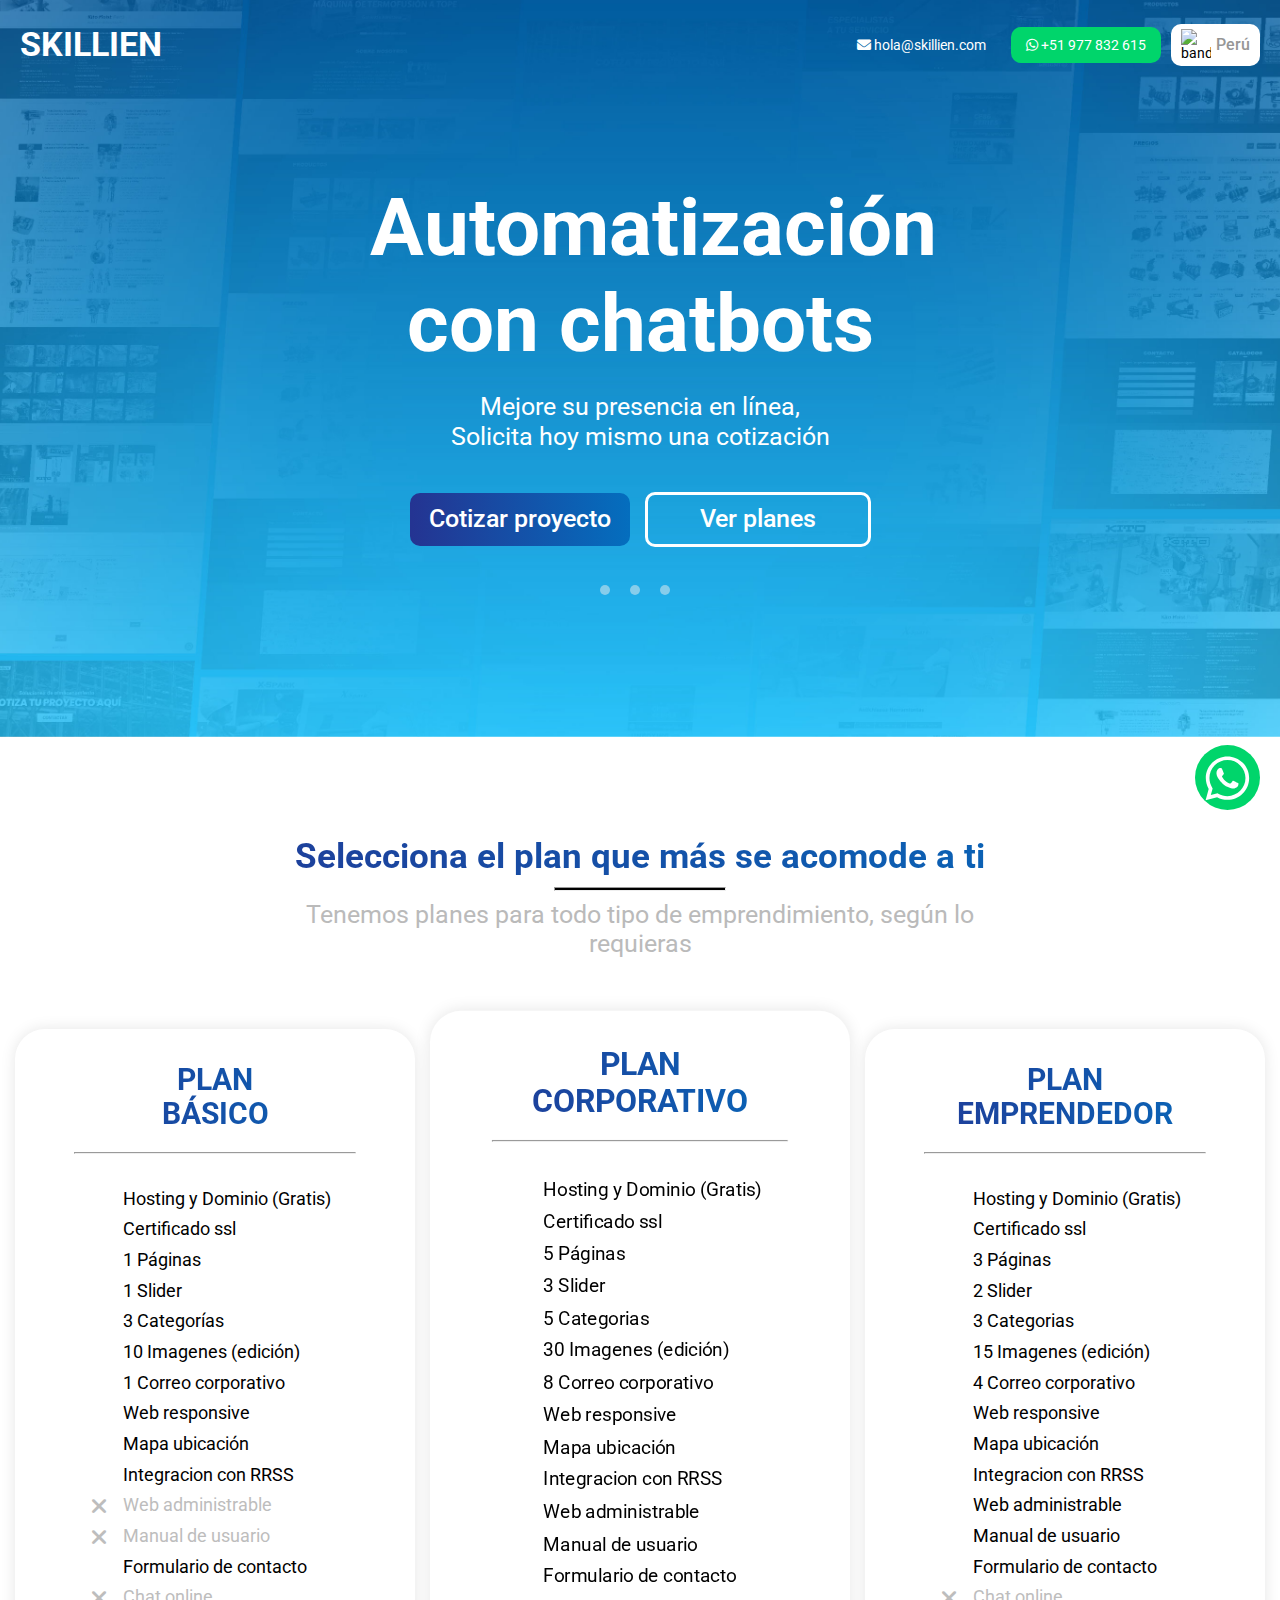
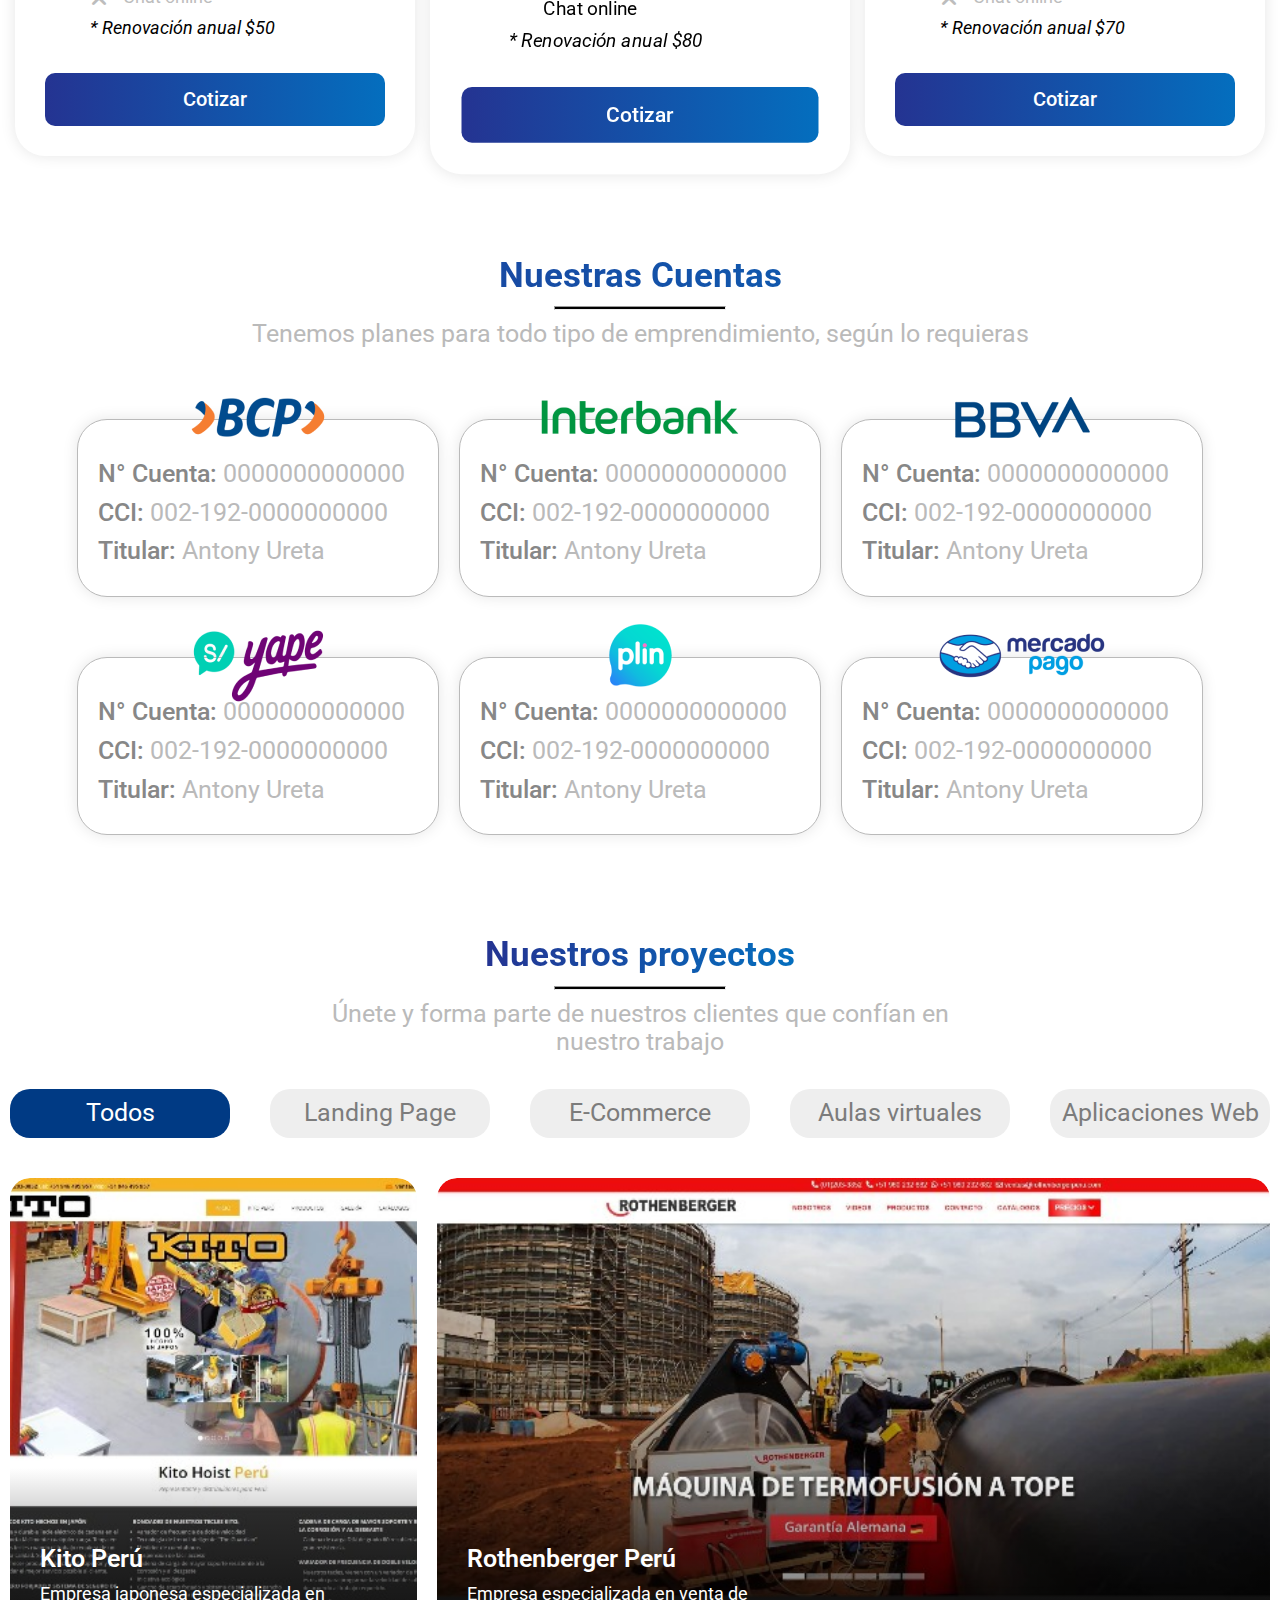
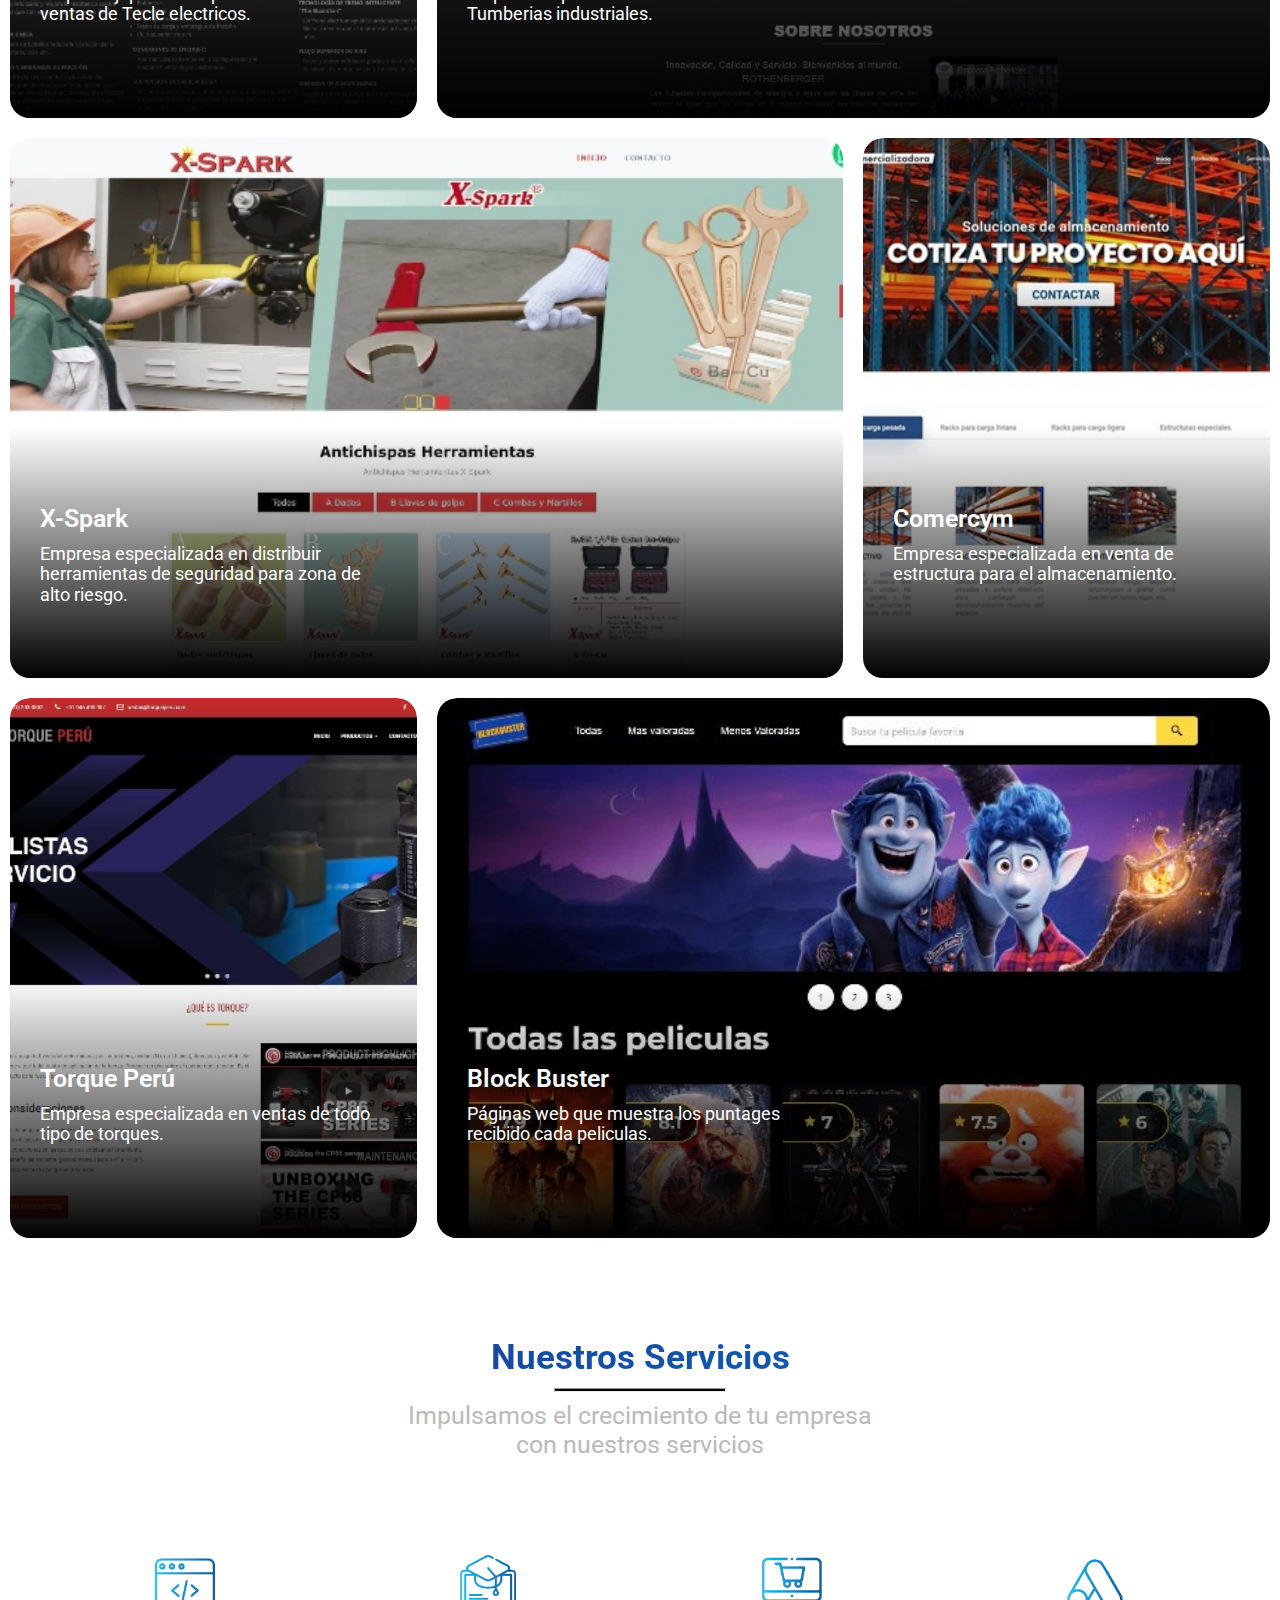
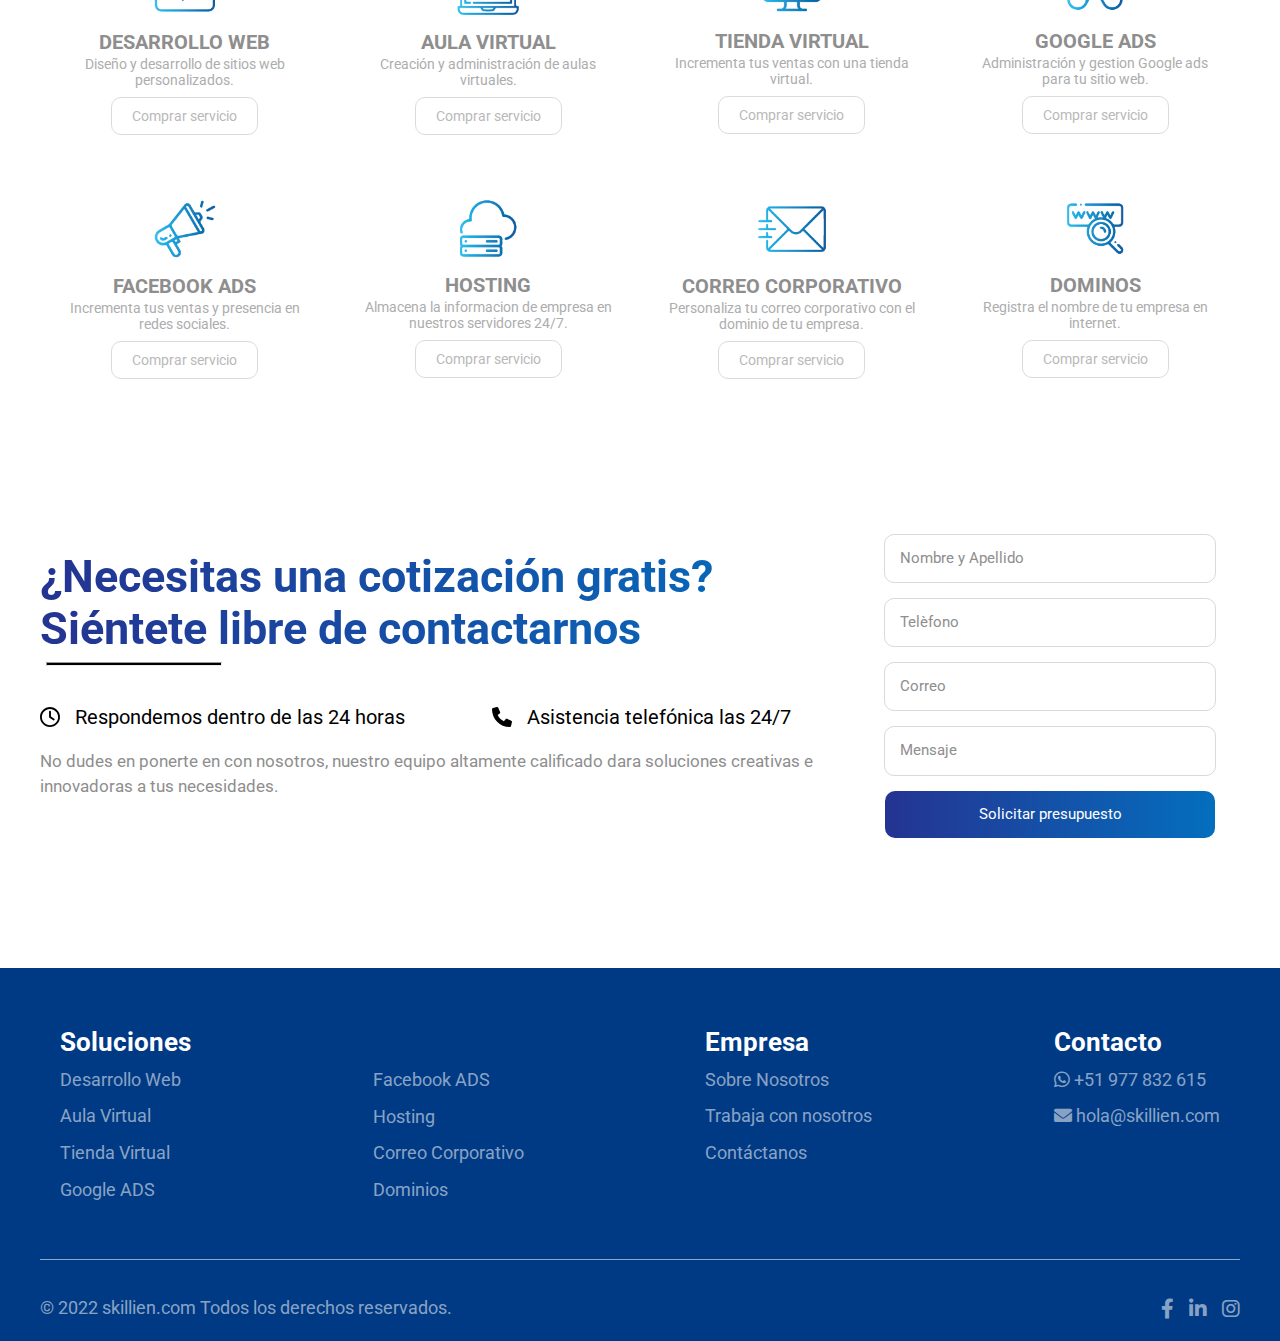
==== commit 487a751f: "Merge branch 'main' of https://github.com/sefhirothxd/ladingPage" ====
--- a/index.html
+++ b/index.html
@@ -142,7 +142,7 @@
                   >
                 </li>
                 <li class="container-bandera">
-                  <img src="https://flagcdn.com/pe.svg" width="32px" alt="bandera" />
+                  <img src="https://flagcdn.com/pe.svg" width="30px" alt="bandera" />
                   <p>Perú</p>
                 </li>
               </ul>
--- a/css/index.css
+++ b/css/index.css
@@ -26,7 +26,7 @@
   width: 100%;
   max-width: 1440px;
   margin: 0 auto;
-  padding: 20px 0 10px;
+  padding: 20px 20px 10px;
   box-sizing: border-box;
   /* background: darkgray; */
 }
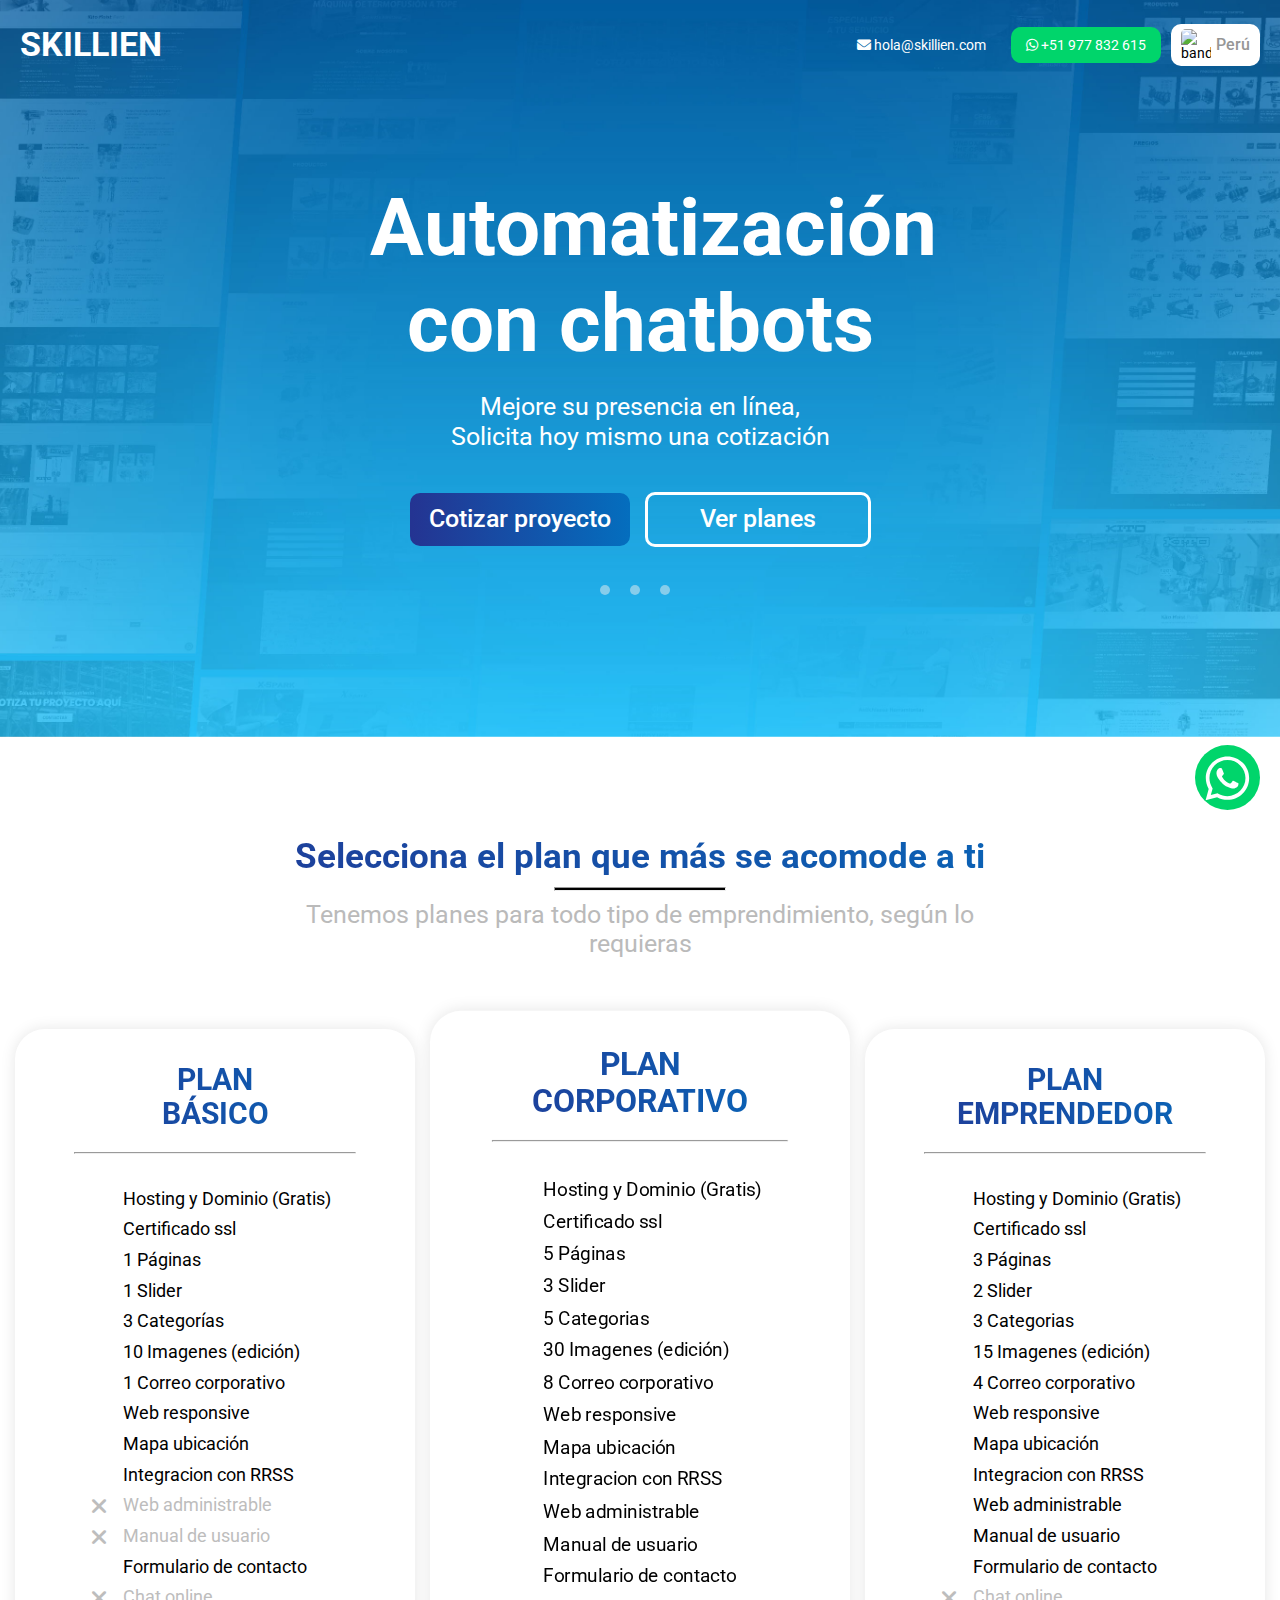
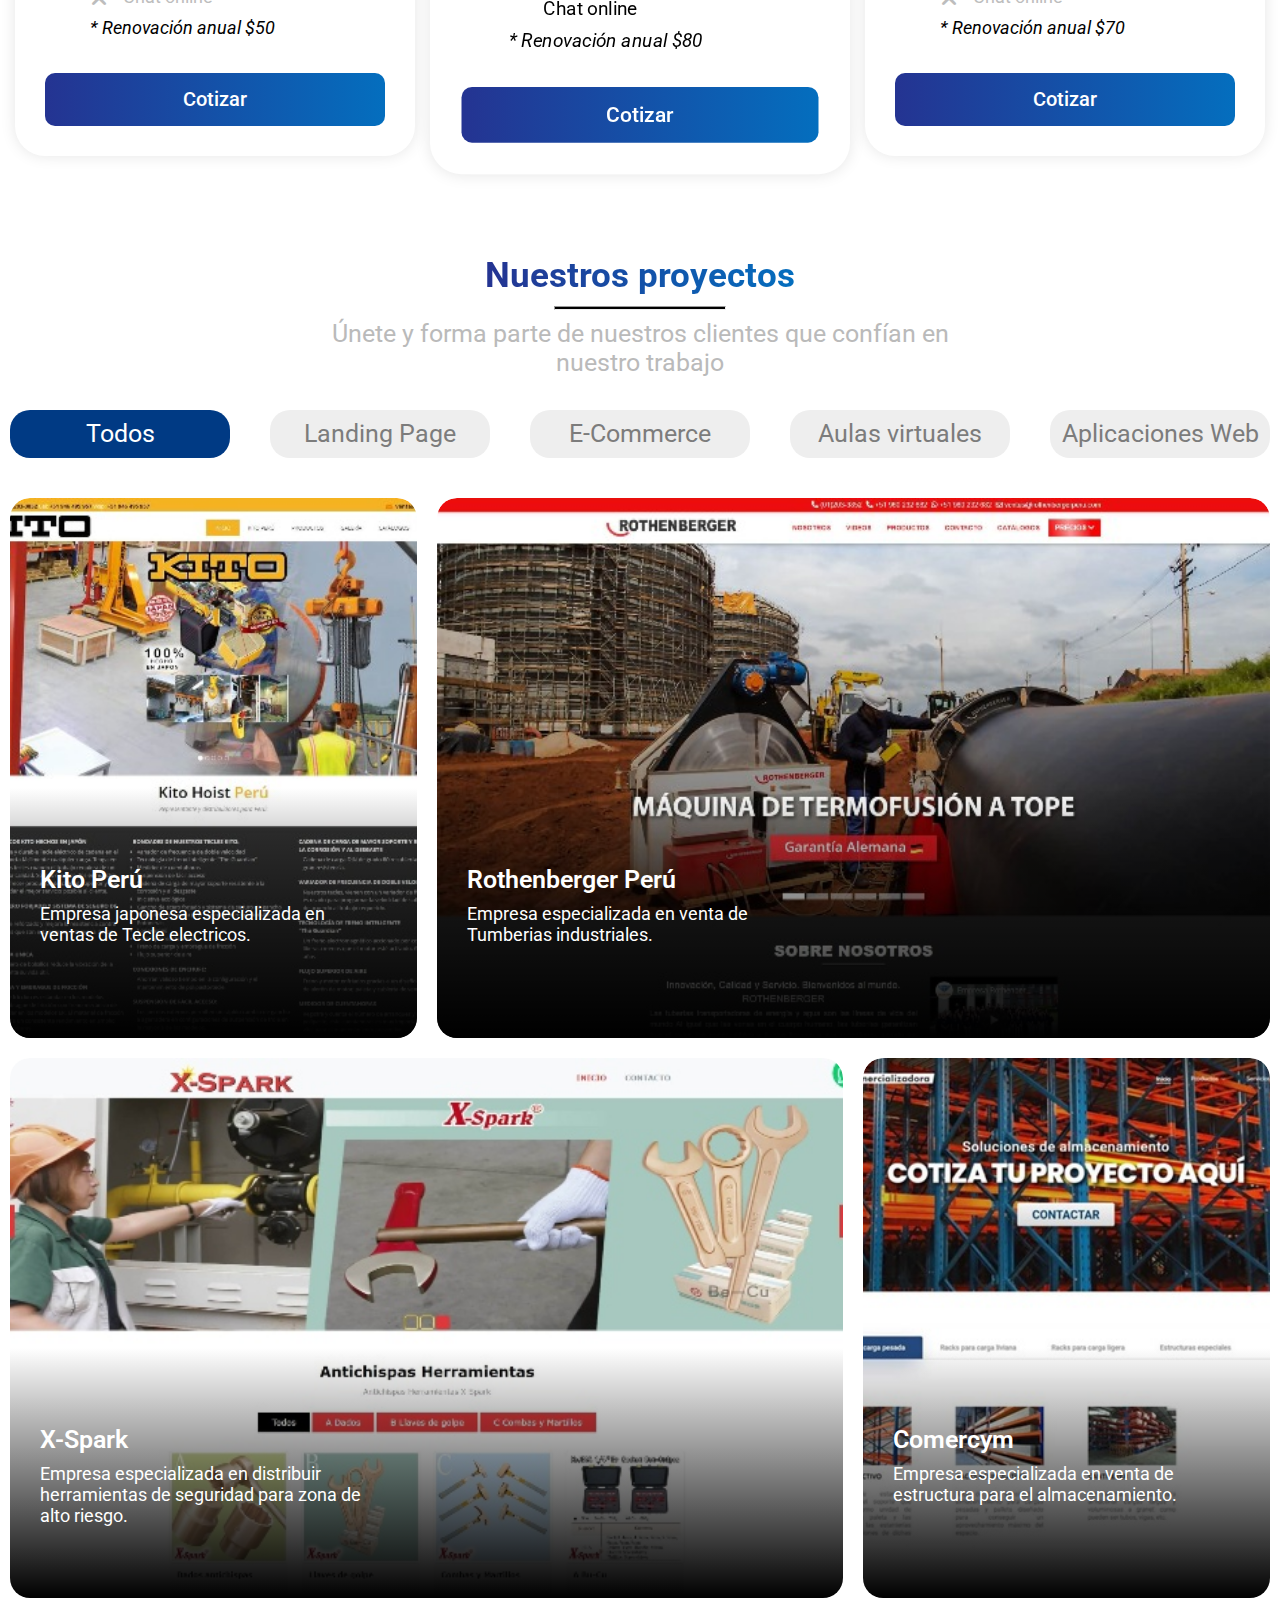
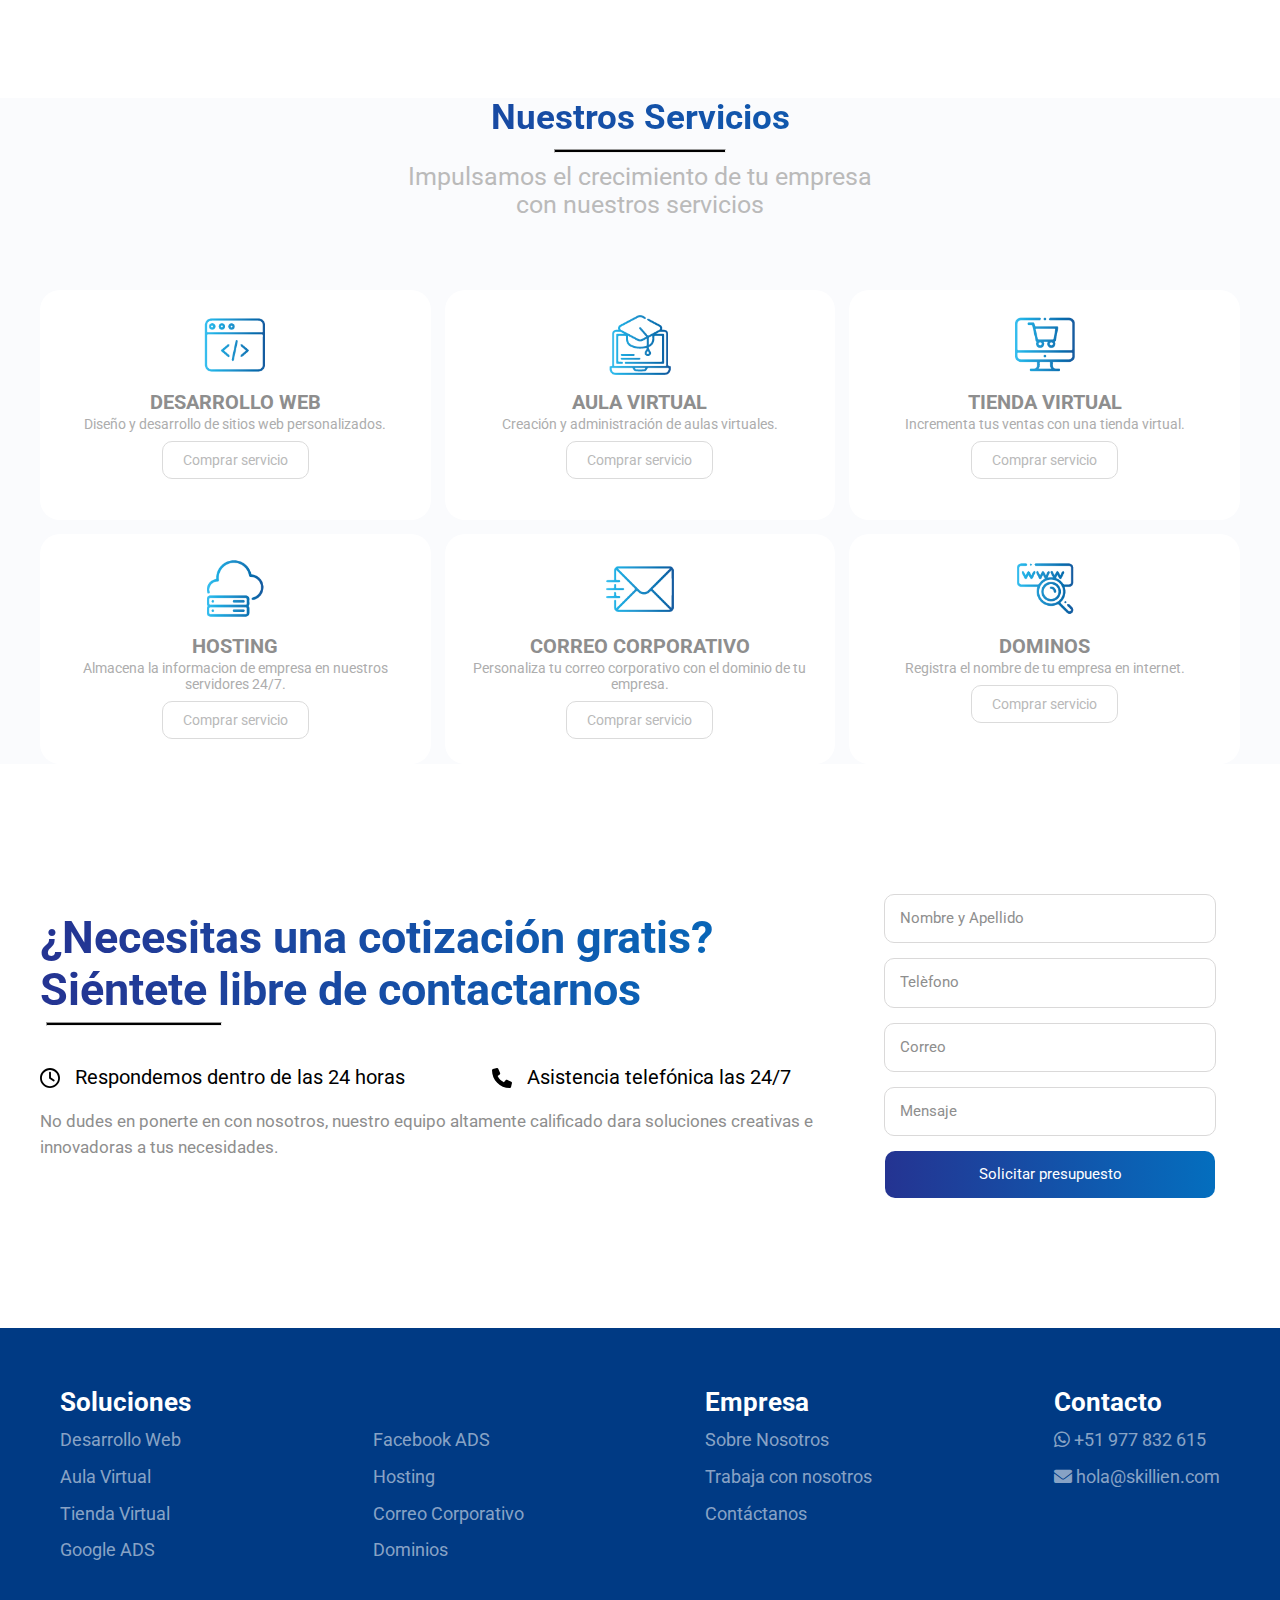
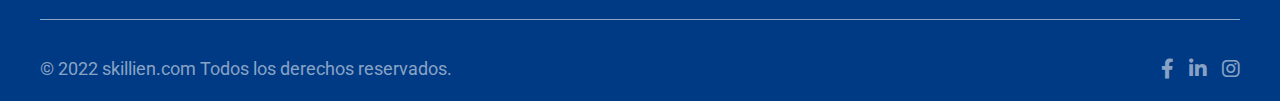
==== commit 8cd6afa3: "qr e impuestos" ====
--- a/index.html
+++ b/index.html
@@ -467,7 +467,7 @@
           </div>
         </div>
       </section>
-      <section class="section-banco">
+      <!-- <section class="section-banco">
         <div>
           <h2 class="text-expertos">Nuestras Cuentas</h2>
           <hr class="text-expert-hr" />
@@ -561,7 +561,7 @@
             </div>
           </div>
         </div>
-      </section>
+      </section> -->
       <section class="section-portafolio">
         <h2 class="text-expertos">Nuestros proyectos</h2>
         <hr class="text-expert-hr" />
@@ -734,28 +734,6 @@
               >
             </div>
             <div class="servicios-items">
-              <img src="/img/icons//adsgoogle.png" alt="" />
-              <h3 class="servicios-items__title">Google ads</h3>
-              <p class="servicios-items__text">
-                Administración y gestion Google ads para tu sitio web.
-              </p>
-              <a
-                href="https://api.whatsapp.com/send?phone=51977832615&text=Hola%2C%20vengo%20de%20la%20skillien.com%2C%20me%20gustar%C3%ADa%20comprar%20el%20servicio%20de%20*GOOGLE*%20*ADS*"
-                >Comprar servicio</a
-              >
-            </div>
-            <div class="servicios-items">
-              <img src="/img/icons/fbads.png" alt="" />
-              <h3 class="servicios-items__title">Facebook ads</h3>
-              <p class="servicios-items__text">
-                Incrementa tus ventas y presencia en redes sociales.
-              </p>
-              <a
-                href="https://api.whatsapp.com/send?phone=51977832615&text=Hola%2C%20vengo%20de%20la%20skillien.com%2C%20me%20gustar%C3%ADa%20comprar%20el%20servicio%20de%20*FACEBOOK*%20*ADS*"
-                >Comprar servicio</a
-              >
-            </div>
-            <div class="servicios-items">
               <img src="/img/icons/hosting.png" alt="" />
               <h3 class="servicios-items__title">hosting</h3>
               <p class="servicios-items__text">
@@ -812,17 +790,7 @@
               No dudes en ponerte en con nosotros, nuestro equipo altamente calificado dara
               soluciones creativas e innovadoras a tus necesidades.
             </p>
-            <!-- <div class="container-contactanos_telefono">
-              <img
-                class="section-contacto__svg section-contacto__svg-color"
-                src="./img/phone-2.svg"
-                alt=""
-              />
-              <div class="container-contactanos__telefono-texto">
-                <h4>Llamar para consultar cualquier duda</h4>
-                <a href="tel:+51977832615">+51 977832615</a>
-              </div>
-            </div> -->
+            
           </div>
         </div>
         <div id="form" class="container-formulario">
--- a/css/index.css
+++ b/css/index.css
@@ -241,6 +241,9 @@
   background: #fff;
   border-radius: 10px;
   padding: 5px 10px;
+}
+.container-bandera img{
+  border-radius: 5px;
 }
 
 .container-bandera > p {
@@ -532,7 +535,7 @@
   padding-top: 4rem;
   border-radius: 39px;
   transition: 0.5s;
-  box-shadow: 0px 0px 15px rgba(0, 0, 0, 0.1);
+  /* box-shadow: 0px 0px 15px rgba(0, 0, 0, 0.1); */
   border-radius: 30px;
   border: 1px solid #bababa;
   position: relative;
@@ -1081,18 +1084,22 @@
 /*end*/
 
 /* Start Servicios */
+.section-servicios{
+  background: rgba(0, 57, 132, 0.02);
+}
 .section-servicos__container {
   width: 100%;
   max-width: 1200px;
   margin: auto;
+  /* background: red; */
 }
 
 .section-servicos__container__items {
   /* padding-top: 30px; */
   display: -ms-grid;
   display: grid;
-  -ms-grid-columns: (minmax(250px, 1fr)) [auto-fit];
-  grid-template-columns: repeat(auto-fit, minmax(250px, 1fr));
+  /* -ms-grid-columns: (minmax(330px, 1fr)) [auto-fit]; */
+  grid-template-columns: repeat(auto-fit, minmax(330px, 1fr));
   grid-gap: 1em;
   -webkit-transition: 0.3s;
   transition: 0.3s;
@@ -1121,7 +1128,7 @@
 
 .servicios-items:hover {
   transform: scale(1.03);
-  box-shadow: 0px 0px 15px rgba(0, 0, 0, 0.1);
+  /* box-shadow: 0px 0px 15px rgba(0, 0, 0, 0.1); */
 }
 
 .servicios-items a {
